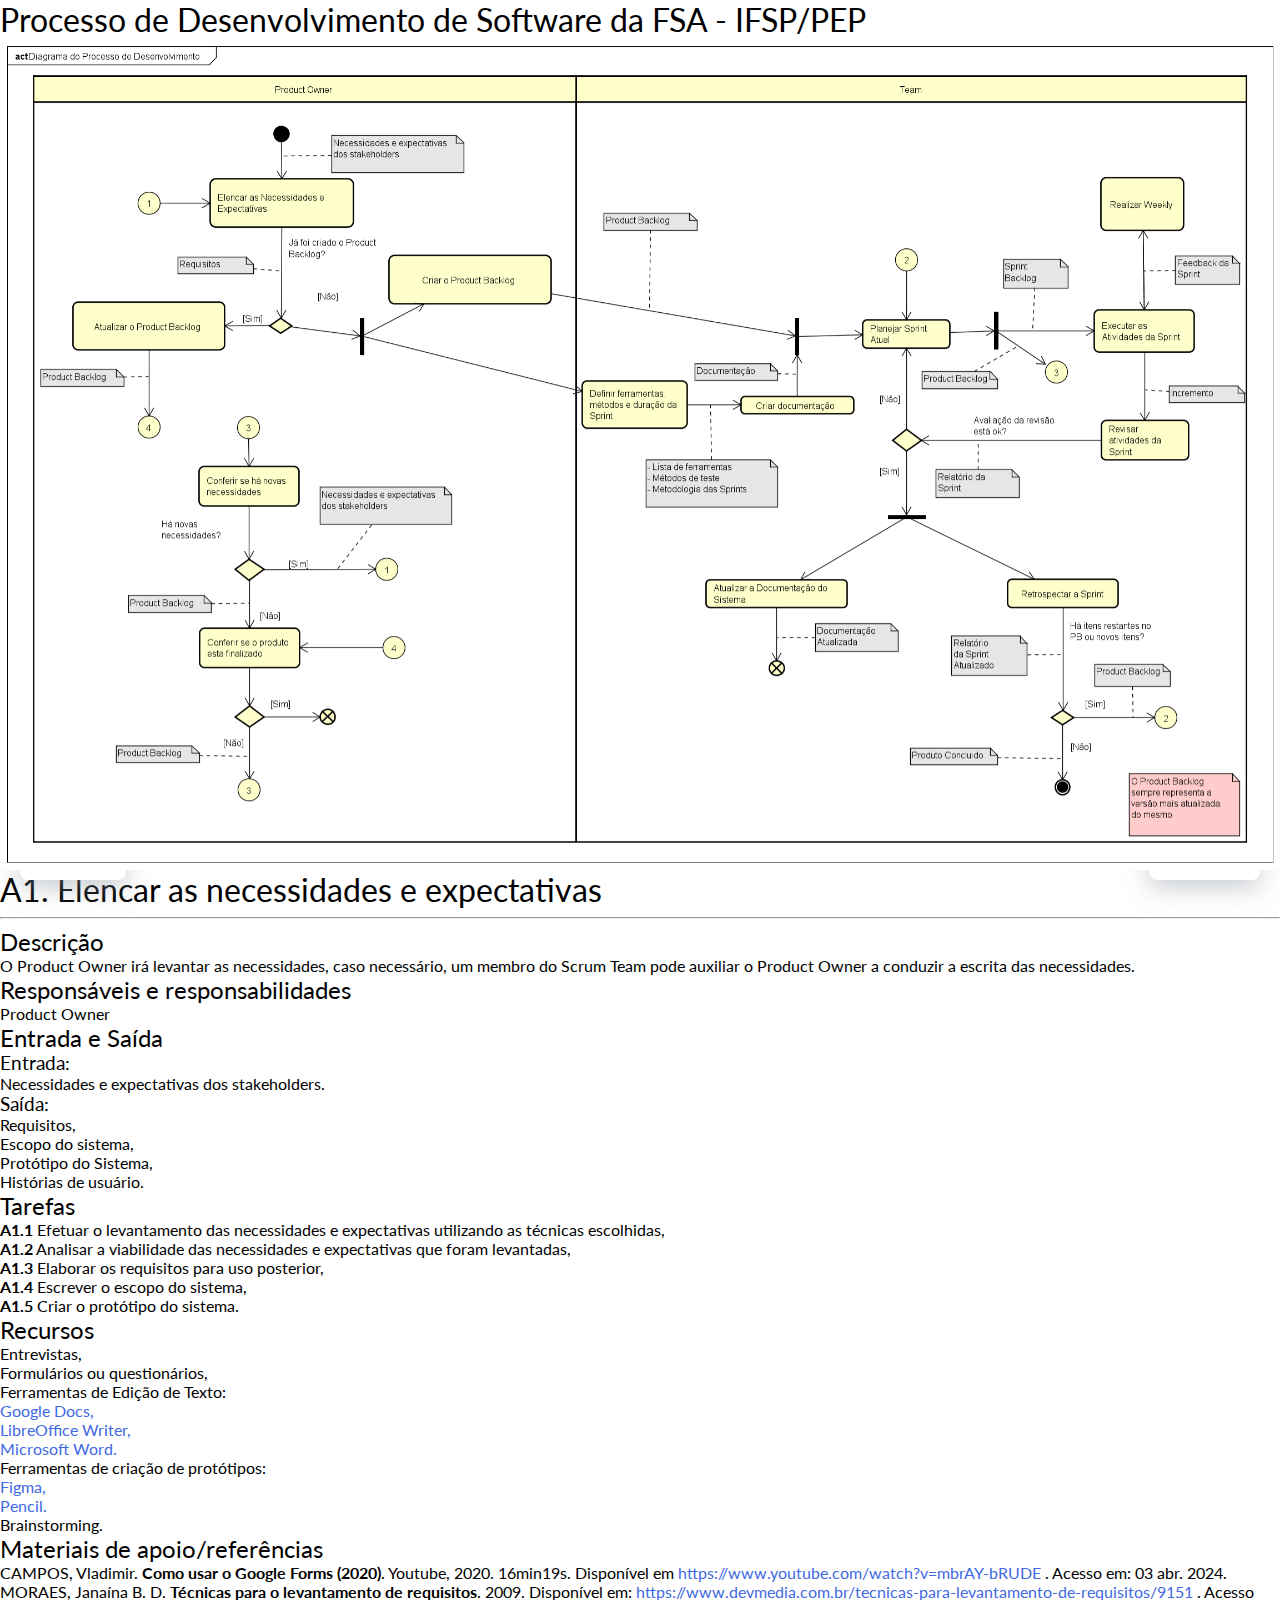
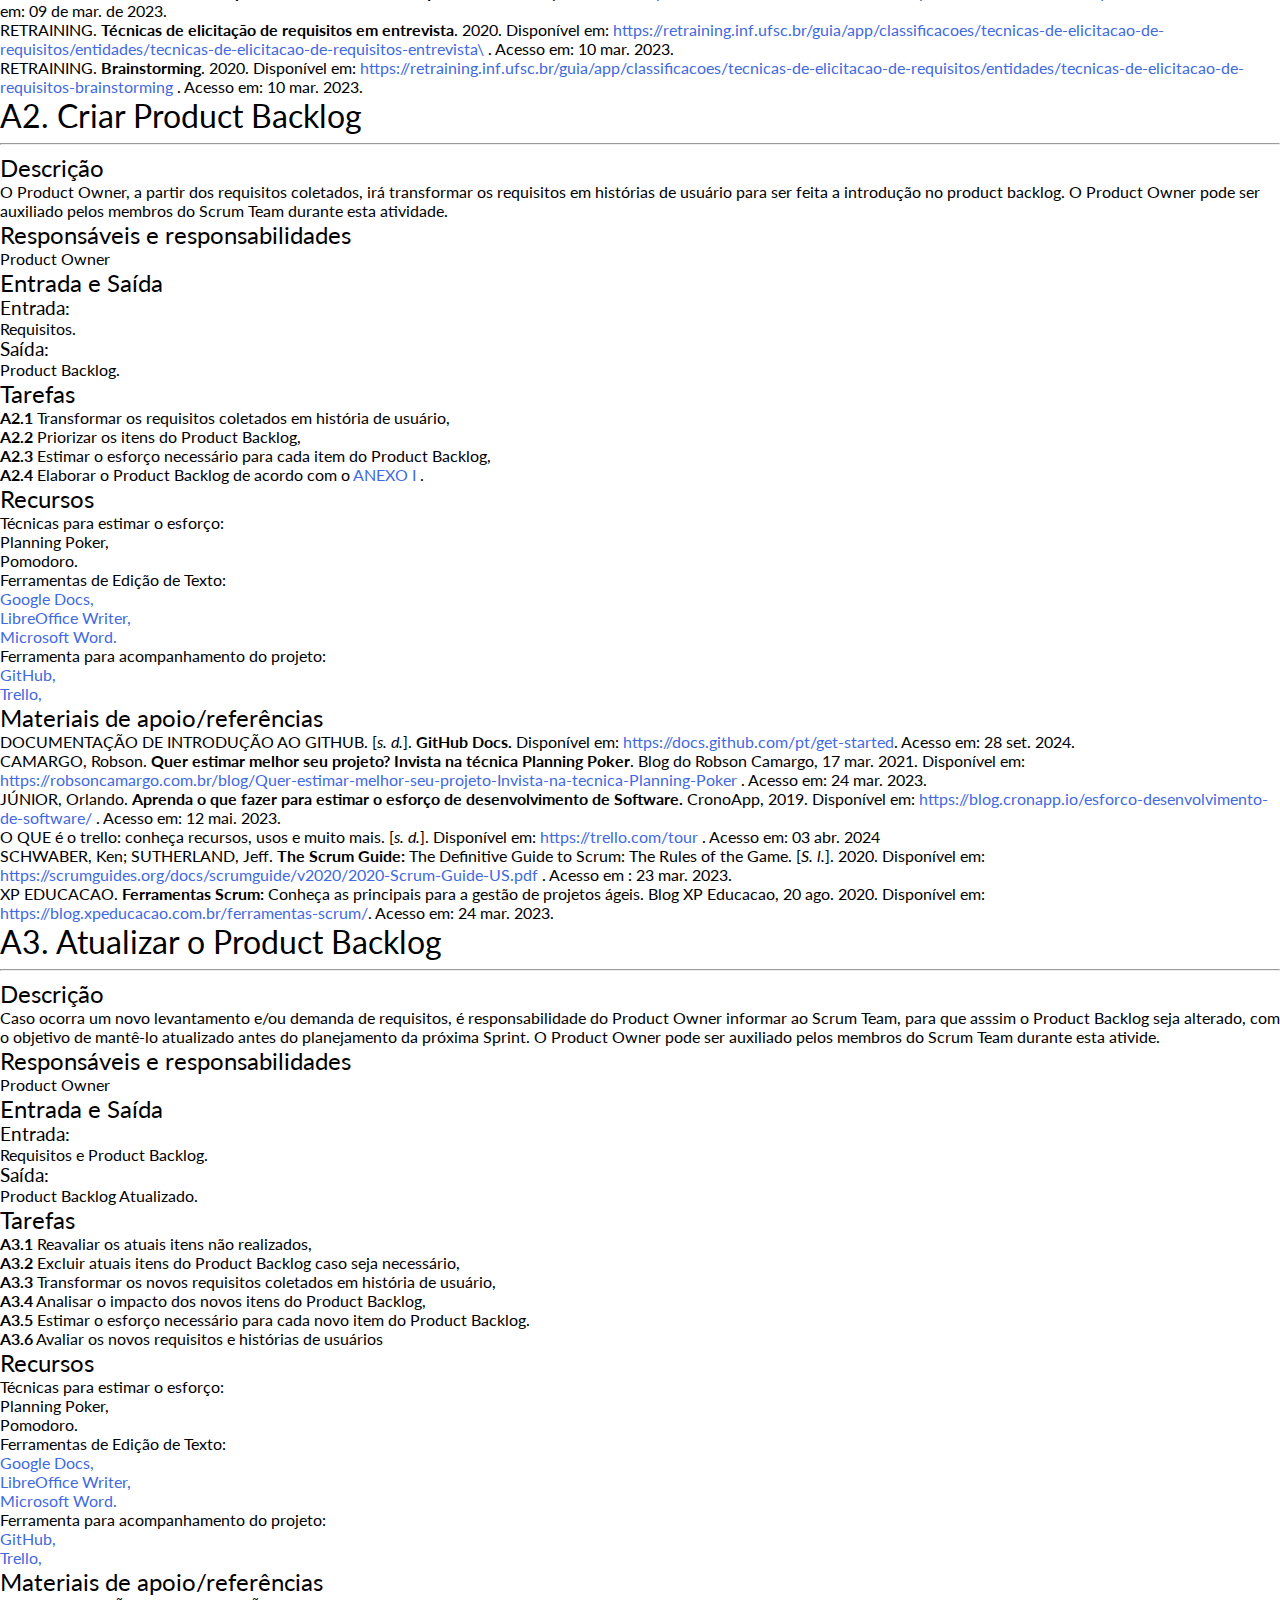
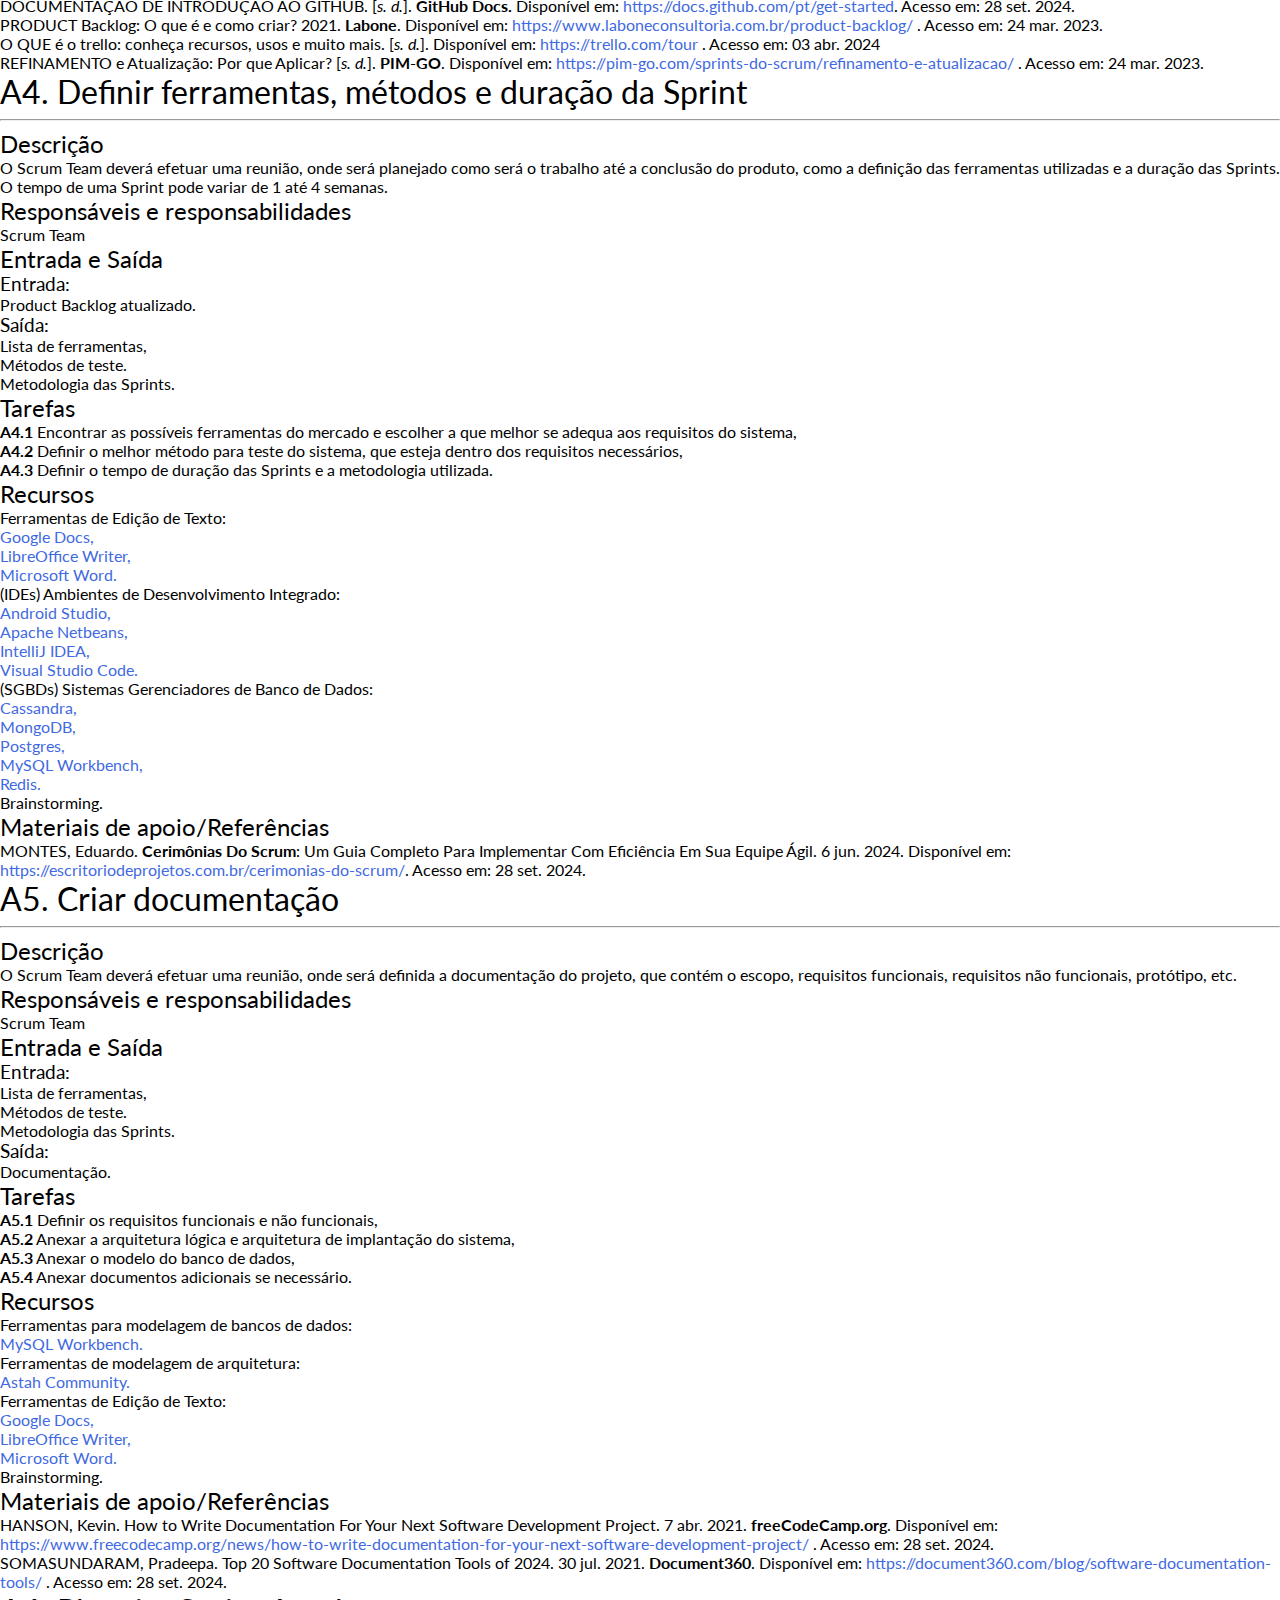
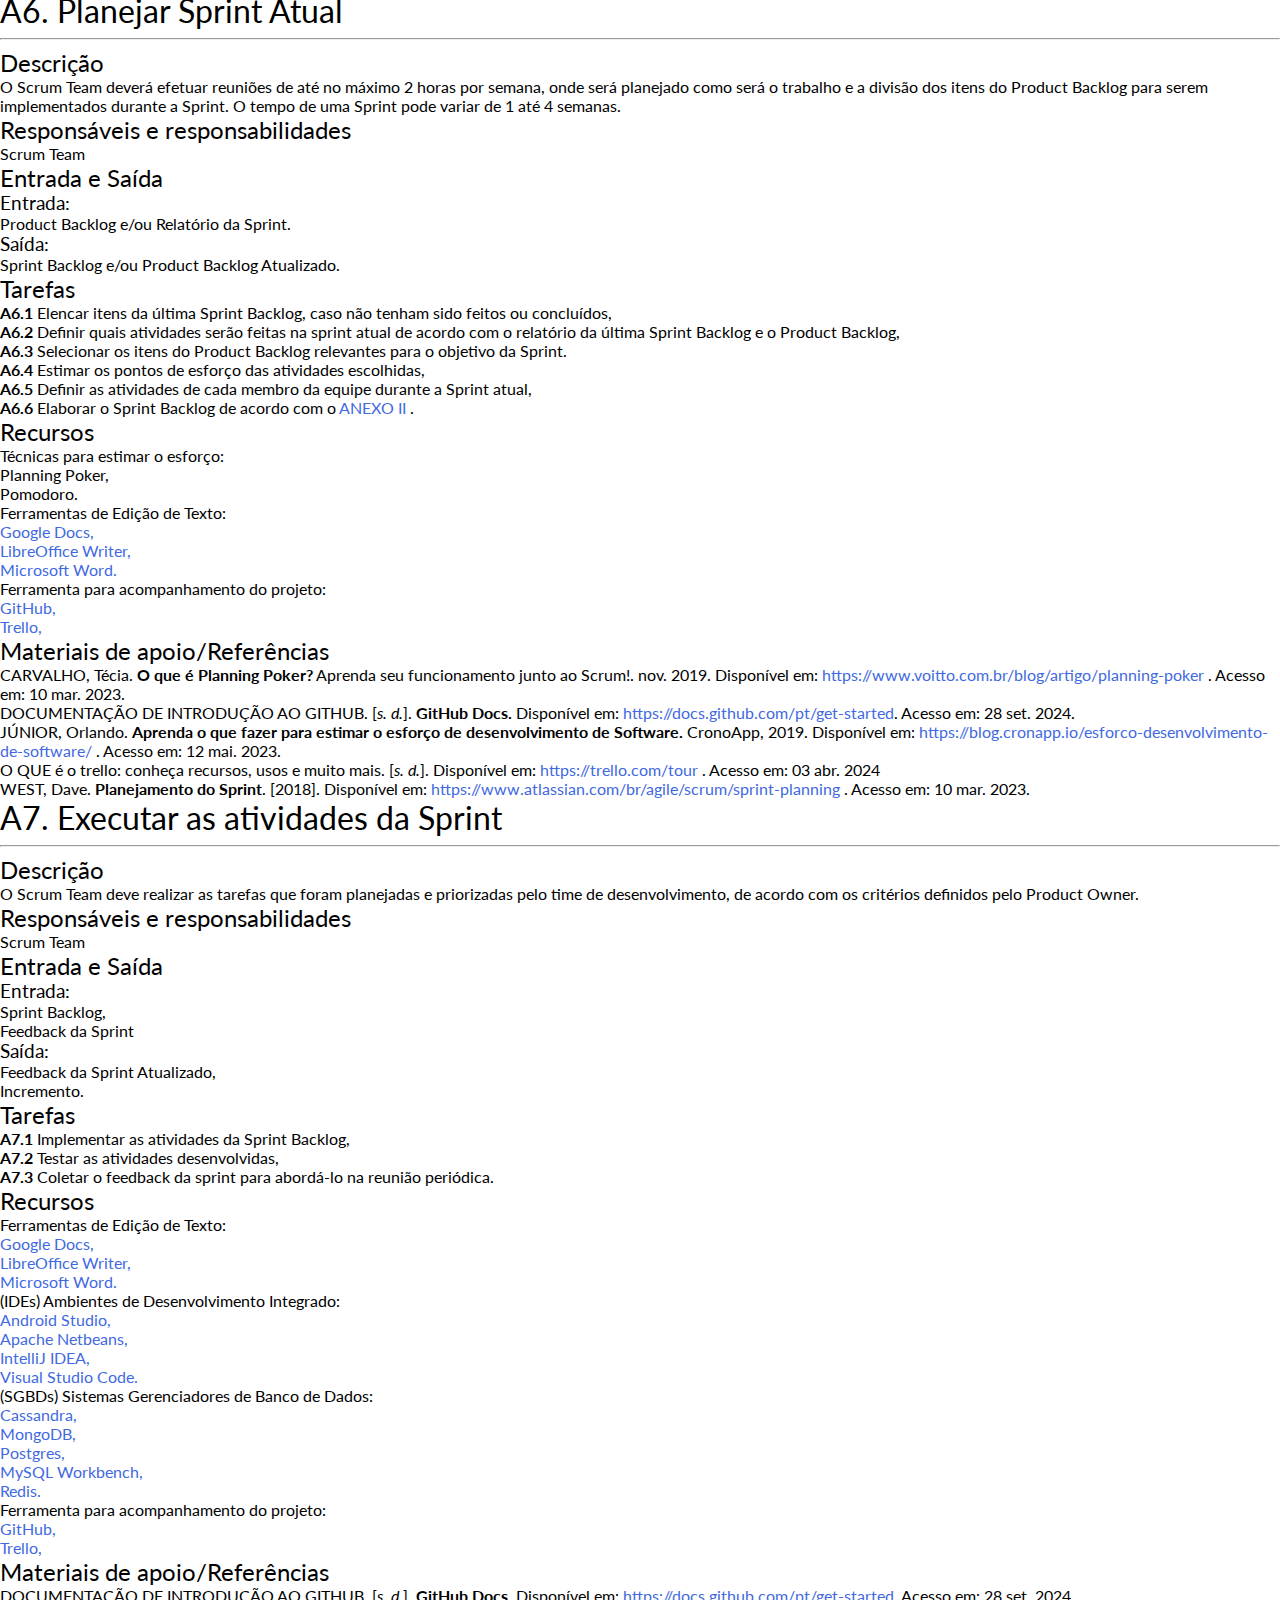
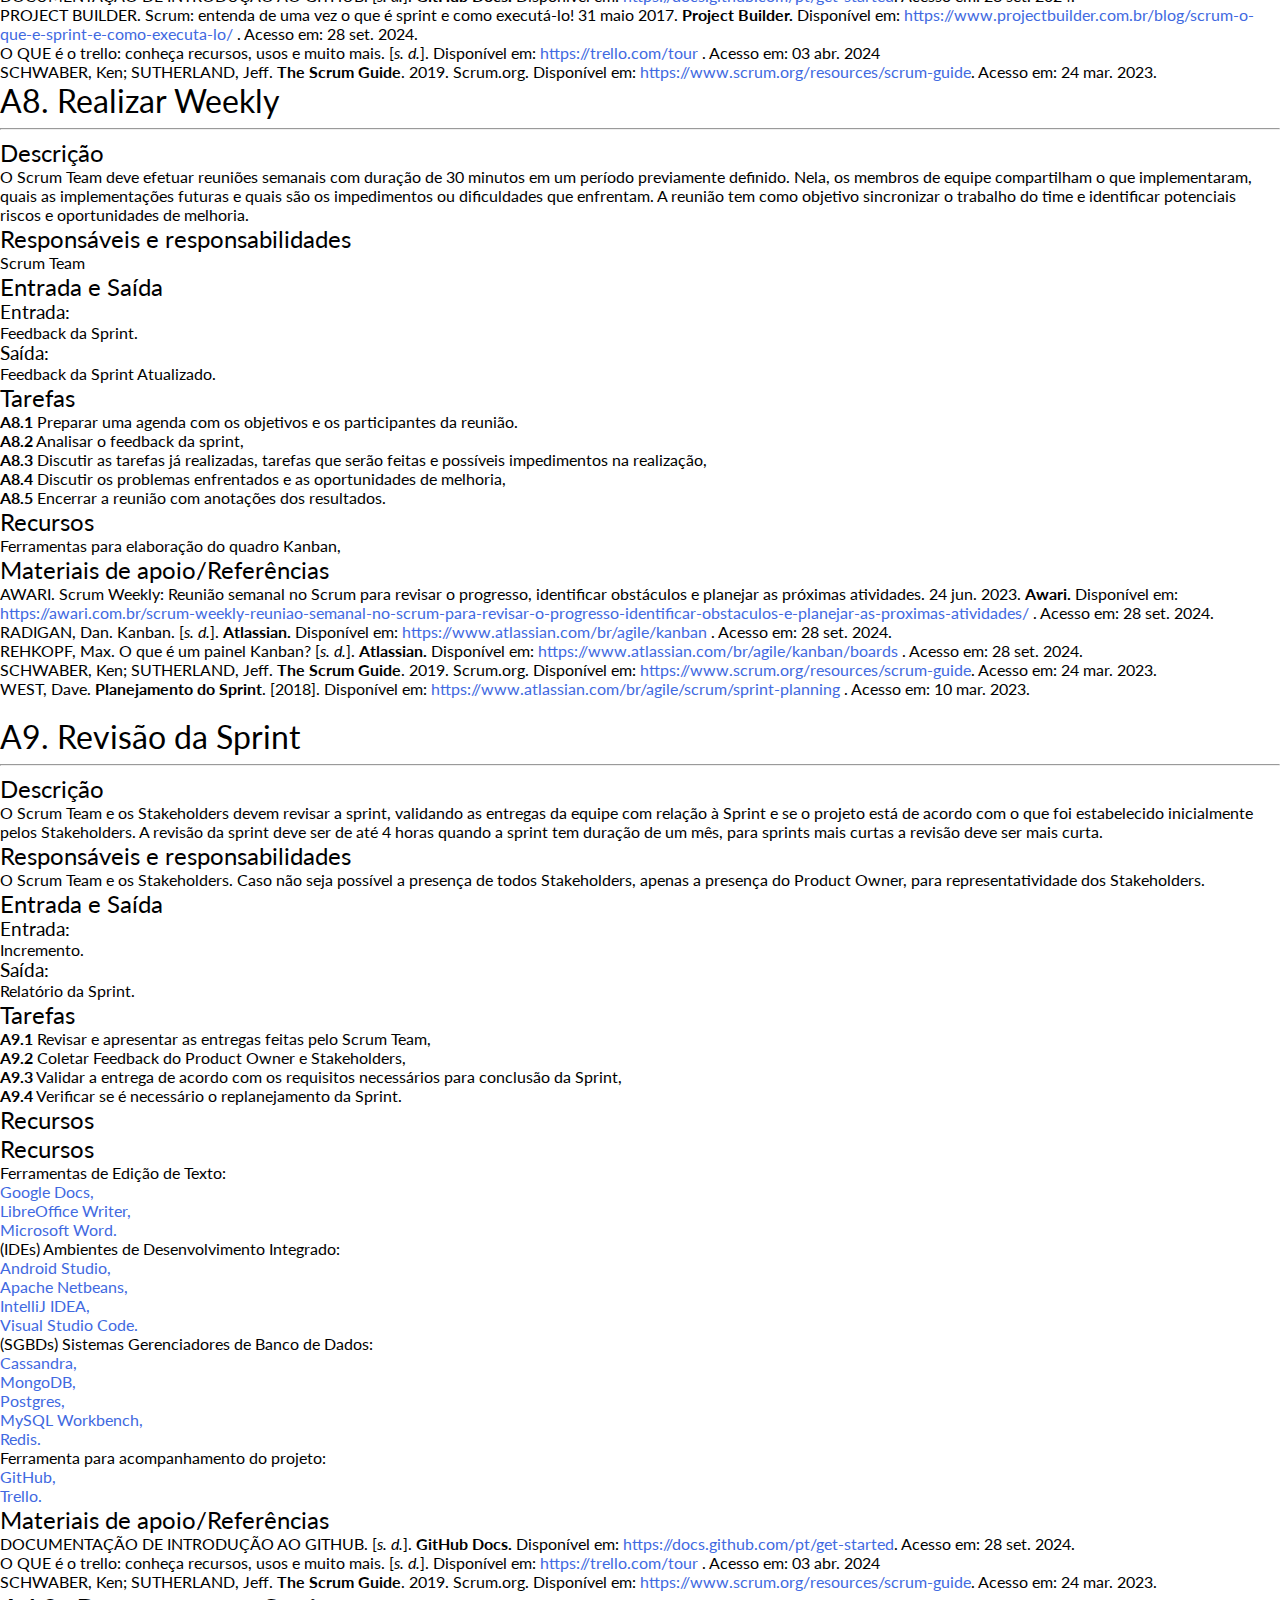
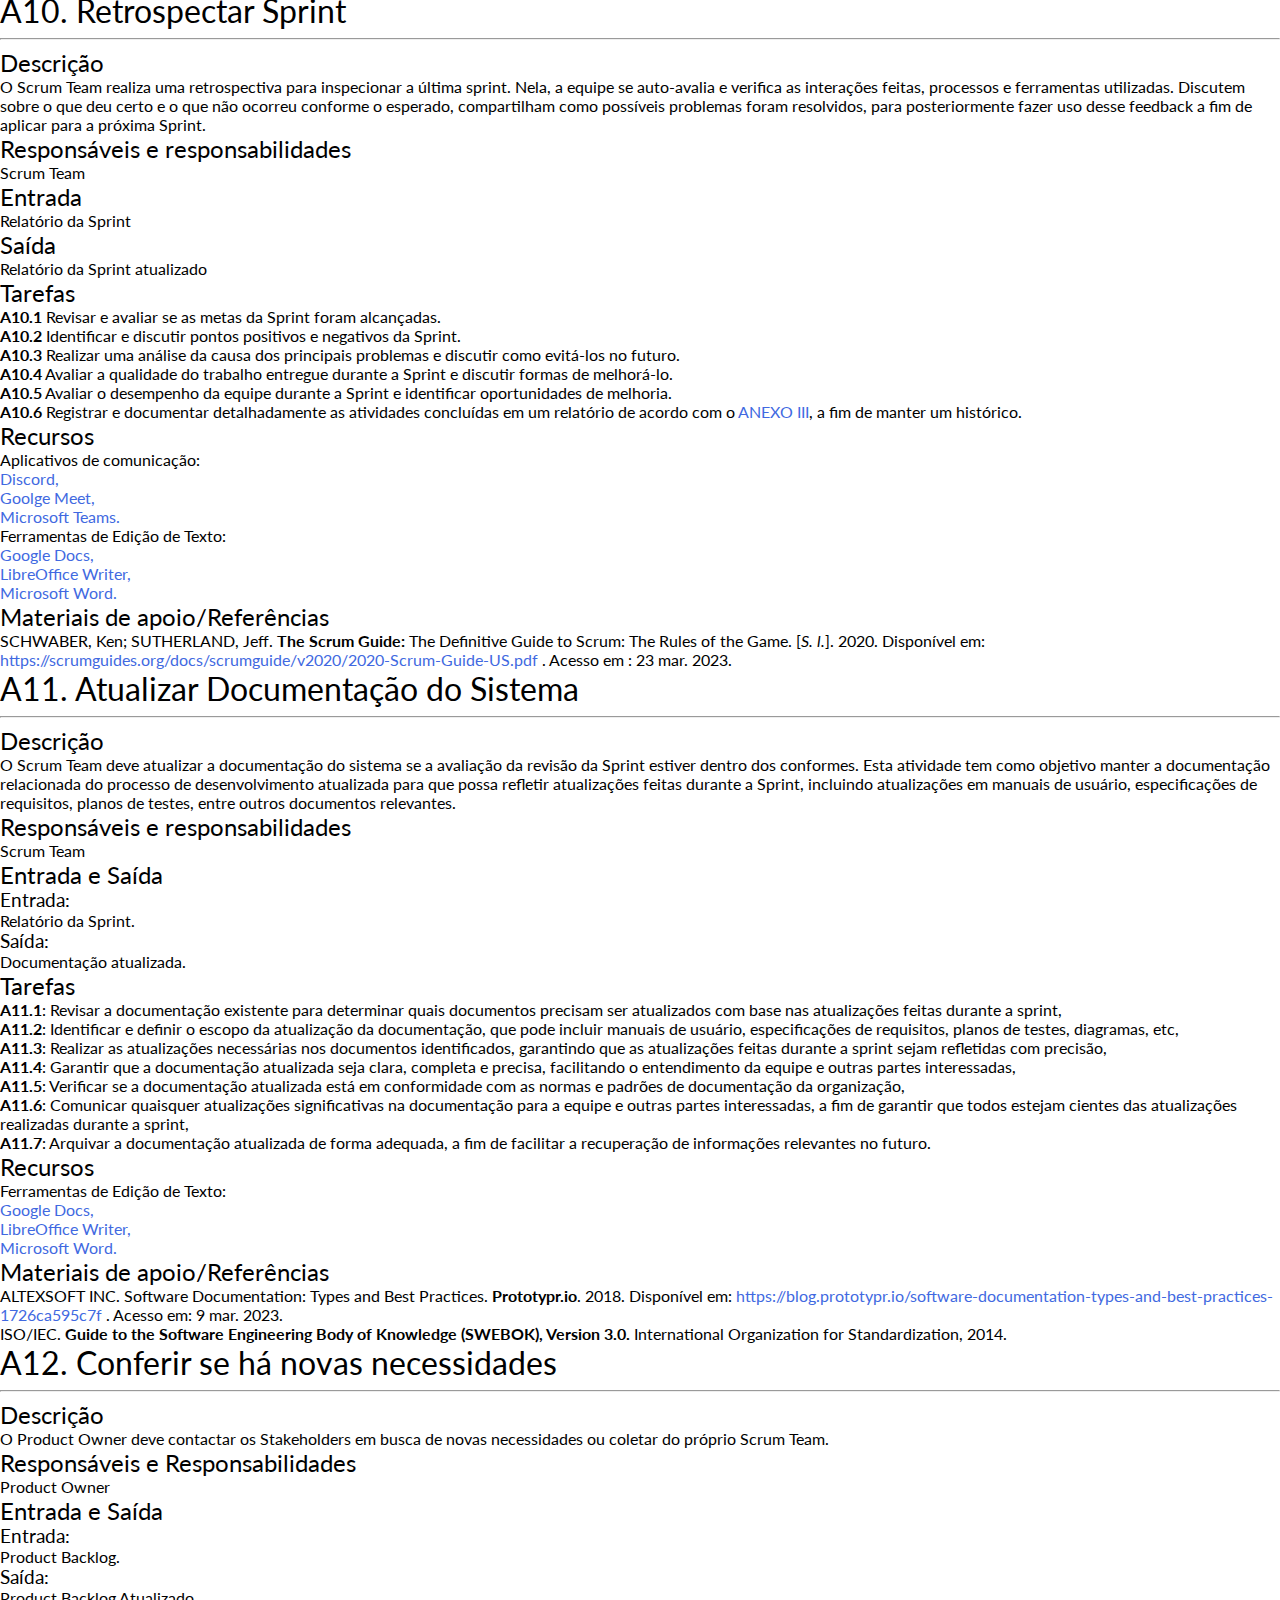
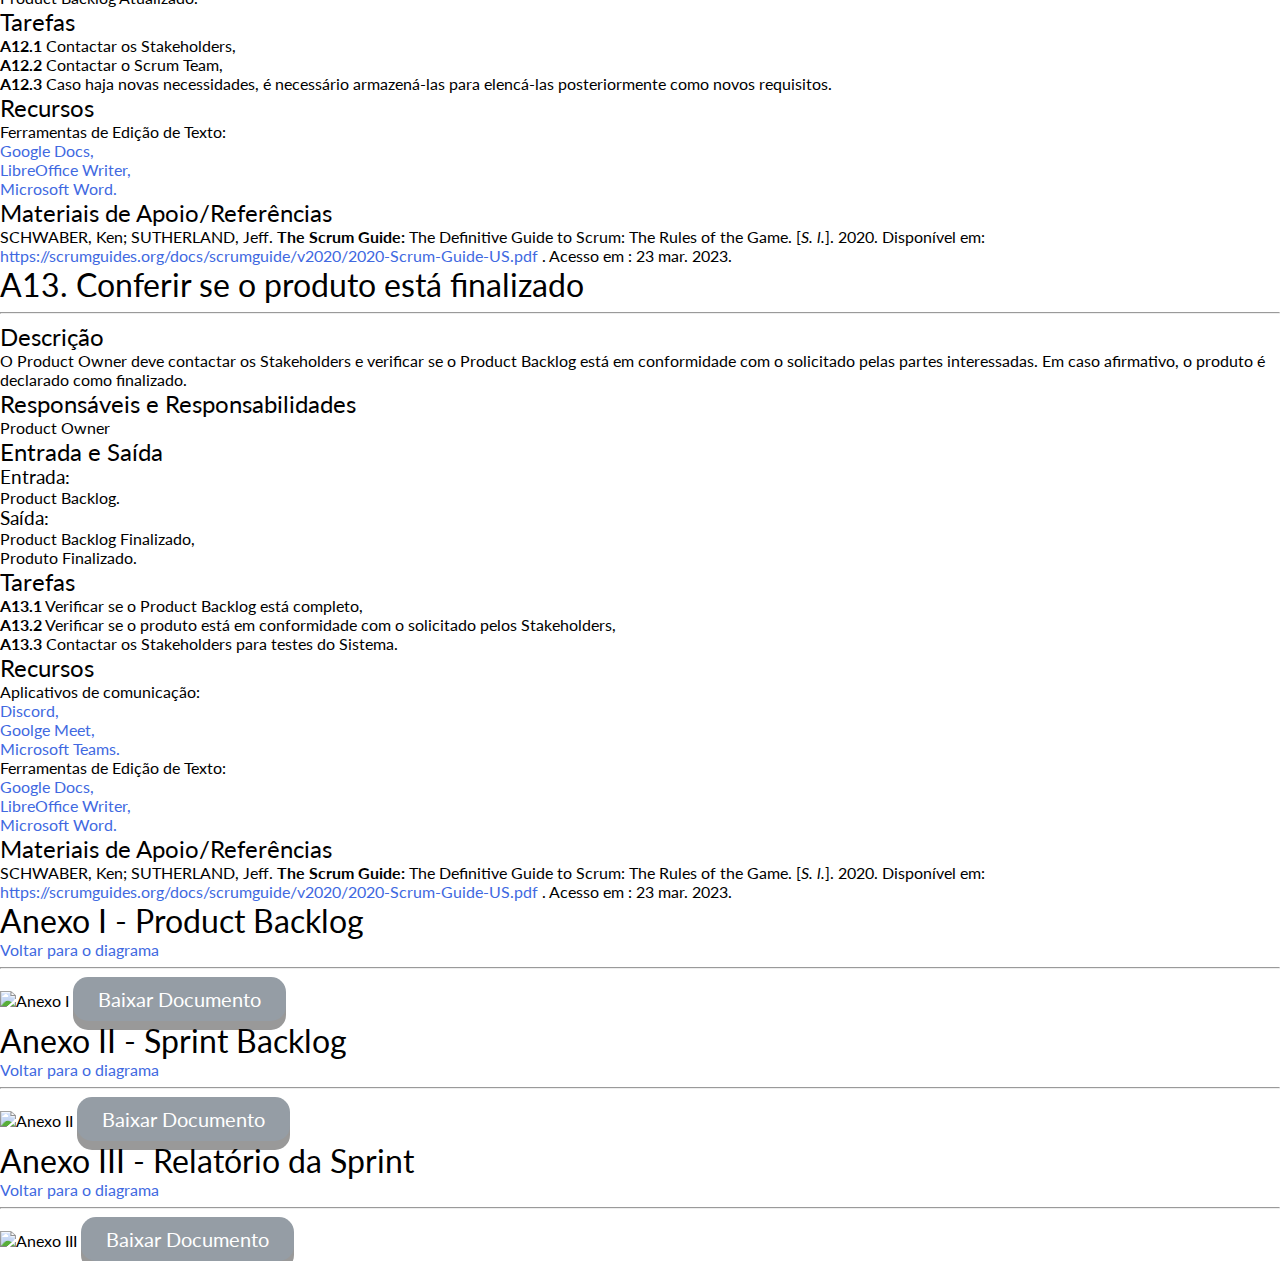
==== index.html @ 1e273e3b "Fix: A3.6" ====
<!DOCTYPE html>
<html lang="en">
  <head>
    <meta charset="UTF-8" />
    <meta http-equiv="X-UA-Compatible" content="IE=edge" />
    <meta name="viewport" content="width=device-width, initial-scale=1.0" />
    <link rel="stylesheet" href="./Desenvolvimento/styles/base-style.css" />
    <link rel="stylesheet" href="./Desenvolvimento/styles/clickable-boxes.css" />
    <link rel="stylesheet" href="./Desenvolvimento/styles/topics.css" />
    <link rel="preconnect" href="https://fonts.gstatic.com" />
    <link rel="stylesheet" href="https://cdnjs.cloudflare.com/ajax/libs/font-awesome/4.7.0/css/font-awesome.min.css" />
    <link
      href="https://fonts.googleapis.com/css2?family=Lato:ital,wght@0,400;0,700;1,400&display=swap"
      rel="stylesheet"
    />
    <script src="./Desenvolvimento/scripts/costumizar.js"></script>
    <script src="./Desenvolvimento/scripts/click_effect.js"></script>
    <link rel="shortcut icon" href="./Desenvolvimento/favicon.ico" type="image/x-icon" />
    <link rel="icon" href="./Desenvolvimento/favicon.ico" type="image/x-icon" />
    <title>Processo de Desenvolvimento FSA</title>
  </head>

  <body>
    <div class="escolhas col" id="escolher">
      Selecione
      <select style="margin-top: 10px" id="select_mao" class="select" aria-label="opções" onchange="mudou()">
        <option value="1">👆</option>
        <option value="2">👆🏿</option>
        <option value="3">👆🏾</option>
        <option value="4">👆🏽</option>
        <option value="5">👆🏼</option>
        <option value="6">👆🏻</option>
      </select>
      <hr class="style-six" />
      Atividade

      <br />
      <input id="input_mostrar" onclick="mostrar()" style="margin-top: 10px" type="checkbox" />
      Mostrar
    </div>
    <div onclick="costumizar()" class="costumizar" id="costumize">Personalizar</div>
    <div class="mostrar_atividade" id="mostrar_atividade">Atividade</div>

    <a href="#diagrama_scrum" class="subir bot_voltar" id="voltar">👆️ Diagrama</a>
    <h1>Processo de Desenvolvimento de Software da FSA - IFSP/PEP</h1>
    <div id="diagrama_scrum">
      <a href="#topico_elencar_necessidades" id="elencar_necessidades" class="clickable round green"></a>
      <a href="#topico_criar_product_backlog" id="criar_product_backlog" class="clickable round green"></a>
      <a href="#topico_atualizar_product_backlog" id="atualizar_product_backlog" class="clickable round green"></a>
      <a
        href="#topico_definir_ferramentas_metodos_sprint"
        id="definir_ferramentas_metodos_sprint"
        class="clickable round green"
      ></a>
      <a href="#topico_criar_documentacao" id="criar_documentacao" class="clickable round green"></a>
      <a href="#topico_planejar_sprint_atual" id="planejar_sprint" class="clickable round green"></a>
      <a href="#topico_executar_atividades_sprint" id="executar_atividades_sprint" class="clickable round green"></a>
      <a href="#topico_realizar_reuniao_periodica" id="realizar_reuniao_periodica" class="clickable round green"></a>
      <a href="#topico_revisao_sprint" id="revisao_sprint" class="clickable round green"></a>
      <a href="#topico_retrospectiva_sprint" id="retrospectiva_sprint" class="clickable round green"></a>
      <a href="#topico_atualizar_documentacao" id="atualizar_documentacao" class="clickable round green"></a>
      <a href="#topico_conferir_novas_necessidades" id="conferir_novas_necessidades" class="clickable round green"></a>
      <a href="#topico_conferir_produto_finalizado" id="conferir_produto_finalizado" class="clickable round green"></a>
      <a href="#topico_anexo1" id="product_backlog1" class="clickable round green"></a>
      <a href="#topico_anexo1" id="product_backlog2" class="clickable round green"></a>
      <a href="#topico_anexo1" id="product_backlog3" class="clickable round green"></a>
      <a href="#topico_anexo1" id="product_backlog4" class="clickable round green"></a>
      <a href="#topico_anexo1" id="product_backlog5" class="clickable round green"></a>
      <a href="#topico_anexo1" id="product_backlog6" class="clickable round green"></a>
      <a href="#topico_anexo2" id="sprint_backlog" class="clickable round green"></a>
      <a href="#topico_anexo3" id="relatorio_sprint" class="clickable round green"></a>
      <a href="#topico_anexo3" id="relatorio_sprint2" class="clickable round green"></a>
      <img src="./Desenvolvimento/images/DiagramaDoProcessoDeDesenvolvimento.png" alt="Diagrama do SCRUM" />
    </div>
    <div class="topics">
      <section class="topic" id="topico_elencar_necessidades">
        <h1>A1. Elencar as necessidades e expectativas</h1>
        <hr />

        <h2>Descrição</h2>
        <p>
          O Product Owner irá levantar as necessidades, caso necessário, um membro do Scrum Team pode auxiliar o Product
          Owner a conduzir a escrita das necessidades.
        </p>

        <h2>Responsáveis e responsabilidades</h2>
        <p>Product Owner</p>

        <h2>Entrada e Saída</h2>
        <h3>Entrada:</h3>

        <ul>
          <li>Necessidades e expectativas dos stakeholders.</li>
        </ul>
        <h3>Saída:</h3>

        <ul>
          <li>Requisitos,</li>
          <li>Escopo do sistema,</li>
          <li>Protótipo do Sistema,</li>
          <li>Histórias de usuário.</li>
        </ul>

        <h2>Tarefas</h2>

        <ul>
          <li>
            <strong>A1.1</strong>
            Efetuar o levantamento das necessidades e expectativas utilizando as técnicas escolhidas,
          </li>
          <li>
            <strong>A1.2</strong>
            Analisar a viabilidade das necessidades e expectativas que foram levantadas,
          </li>
          <li>
            <strong>A1.3</strong>
            Elaborar os requisitos para uso posterior,
          </li>
          <li>
            <strong>A1.4</strong>
            Escrever o escopo do sistema,
          </li>
          <li>
            <strong>A1.5</strong>
            Criar o protótipo do sistema.
          </li>
        </ul>

        <h2>Recursos</h2>
        <ul>
          <li>Entrevistas,</li>
          <li>Formulários ou questionários,</li>
          <li>Ferramentas de Edição de Texto:</li>
          <ul>
            <li>
              <a href="https://workspace.google.com/products/docs/">Google Docs,</a>
            </li>
            <li>
              <a href="https://pt-br.libreoffice.org/">LibreOffice Writer,</a>
            </li>
            <li>
              <a href="https://www.microsoft.com/pt-br/microsoft-365/word?">Microsoft Word.</a>
            </li>
          </ul>
          <li>Ferramentas de criação de protótipos:</li>
          <ul>
            <li><a href="https://www.figma.com/"> Figma, </a></li>
            <li><a href="https://pencil.evolus.vn/"> Pencil.</a></li>
          </ul>
          <li>Brainstorming.</li>
        </ul>

        <h2>Materiais de apoio/referências</h2>
        <p>
          CAMPOS, Vladimir. <strong>Como usar o Google Forms (2020)</strong>. Youtube, 2020. 16min19s. Disponível em
          <a href="https://www.youtube.com/watch?v=mbrAY-bRUDE"> https://www.youtube.com/watch?v=mbrAY-bRUDE </a>.
          Acesso em: 03 abr. 2024.
        </p>

        <p>
          MORAES, Janaína B. D.<strong> Técnicas para o levantamento de requisitos</strong>. 2009. Disponível em:
          <a href="https://www.devmedia.com.br/tecnicas-para-levantamento-de-requisitos/9151">
            https://www.devmedia.com.br/tecnicas-para-levantamento-de-requisitos/9151 </a
          >. Acesso em: 09 de mar. de 2023.
        </p>

        <p>
          RETRAINING.
          <strong>Técnicas de elicitação de requisitos em entrevista</strong>. 2020. Disponível em:
          <a
            href="https://retraining.inf.ufsc.br/guia/app/classificacoes/tecnicas-de-elicitacao-de-requisitos/entidades/tecnicas-de-elicitacao-de-requisitos-entrevista"
          >
            https://retraining.inf.ufsc.br/guia/app/classificacoes/tecnicas-de-elicitacao-de-requisitos/entidades/tecnicas-de-elicitacao-de-requisitos-entrevista\ </a
          >. Acesso em: 10 mar. 2023.
        </p>

        <p>
          RETRAINING. <strong>Brainstorming</strong>. 2020. Disponível em:
          <a
            href="https://retraining.inf.ufsc.br/guia/app/classificacoes/tecnicas-de-elicitacao-de-requisitos/entidades/tecnicas-de-elicitacao-de-requisitos-brainstorming"
          >
            https://retraining.inf.ufsc.br/guia/app/classificacoes/tecnicas-de-elicitacao-de-requisitos/entidades/tecnicas-de-elicitacao-de-requisitos-brainstorming </a
          >. Acesso em: 10 mar. 2023.
        </p>
      </section>

      <section class="topic" id="topico_criar_product_backlog">
        <h1>A2. Criar Product Backlog</h1>
        <hr />

        <h2>Descrição</h2>
        <p>
          O Product Owner, a partir dos requisitos coletados, irá transformar os requisitos em histórias de usuário para
          ser feita a introdução no product backlog. O Product Owner pode ser auxiliado pelos membros do Scrum Team
          durante esta atividade.
        </p>

        <h2>Responsáveis e responsabilidades</h2>
        <p>Product Owner</p>

        <h2>Entrada e Saída</h2>
        <h3>Entrada:</h3>

        <ul>
          <li>Requisitos.</li>
        </ul>

        <h3>Saída:</h3>

        <ul>
          <li>Product Backlog.</li>
        </ul>

        <h2>Tarefas</h2>
        <ul>
          <li>
            <strong>A2.1</strong>
            Transformar os requisitos coletados em história de usuário,
          </li>
          <li>
            <strong>A2.2</strong>
            Priorizar os itens do Product Backlog,
          </li>
          <li>
            <strong>A2.3</strong>
            Estimar o esforço necessário para cada item do Product Backlog,
          </li>
          <li>
            <strong>A2.4</strong>
            Elaborar o Product Backlog de acordo com o
            <a href="#topico_anexo1"> ANEXO I </a>.
          </li>
        </ul>

        <h2>Recursos</h2>
        <ul>
          <li>Técnicas para estimar o esforço:</li>
          <ul>
            <li>Planning Poker,</li>
            <li>Pomodoro.</li>
          </ul>
          <li>Ferramentas de Edição de Texto:</li>
          <ul>
            <li>
              <a href="https://workspace.google.com/products/docs/">Google Docs,</a>
            </li>
            <li>
              <a href="https://pt-br.libreoffice.org/">LibreOffice Writer,</a>
            </li>
            <li>
              <a href="https://www.microsoft.com/pt-br/microsoft-365/word?">Microsoft Word.</a>
            </li>
          </ul>

          <li>Ferramenta para acompanhamento do projeto:</li>
          <ul>
            <li><a href="https://github.com/">GitHub,</a></li>
            <li><a href="https://trello.com/pt-BR">Trello,</a></li>
          </ul>
        </ul>

        <h2>Materiais de apoio/referências</h2>
        <p>
          DOCUMENTAÇÃO DE INTRODUÇÃO AO GITHUB. [<em>s. d.</em>].
          <strong>GitHub Docs.</strong>
          Disponível em:
          <a href="https://docs.github.com/pt/get-started"> https://docs.github.com/pt/get-started</a>. Acesso em: 28
          set. 2024.
        </p>

        <p>
          CAMARGO, Robson.
          <strong>Quer estimar melhor seu projeto? Invista na técnica Planning Poker</strong>. Blog do Robson Camargo,
          17 mar. 2021. Disponível em:
          <a href="https://robsoncamargo.com.br/blog/Quer-estimar-melhor-seu-projeto-Invista-na-tecnica-Planning-Poker">
            https://robsoncamargo.com.br/blog/Quer-estimar-melhor-seu-projeto-Invista-na-tecnica-Planning-Poker </a
          >. Acesso em: 24 mar. 2023.
        </p>

        <p>
          JÚNIOR, Orlando.
          <strong>Aprenda o que fazer para estimar o esforço de desenvolvimento de Software.</strong>
          CronoApp, 2019. Disponível em:
          <a href="https://blog.cronapp.io/esforco-desenvolvimento-de-software/"
            >https://blog.cronapp.io/esforco-desenvolvimento-de-software/ </a
          >. Acesso em: 12 mai. 2023.
        </p>

        <p>
          O QUE é o trello: conheça recursos, usos e muito mais. [<em>s. d.</em>]. Disponível em:
          <a href="https://trello.com/tour">https://trello.com/tour </a>. Acesso em: 03 abr. 2024
        </p>

        <p>
          SCHWABER, Ken; SUTHERLAND, Jeff. <strong>The Scrum Guide:</strong> The Definitive Guide to Scrum: The Rules of
          the Game. [<em>S. l.</em>]. 2020. Disponível em:
          <a href="https://scrumguides.org/docs/scrumguide/v2020/2020-Scrum-Guide-US.pdf"
            >https://scrumguides.org/docs/scrumguide/v2020/2020-Scrum-Guide-US.pdf </a
          >. Acesso em : 23 mar. 2023.
        </p>

        <p>
          XP EDUCACAO. <strong>Ferramentas Scrum:</strong> Conheça as principais para a gestão de projetos ágeis. Blog
          XP Educacao, 20 ago. 2020. Disponível em:
          <a href="https://blog.xpeducacao.com.br/ferramentas-scrum/"
            >https://blog.xpeducacao.com.br/ferramentas-scrum/</a
          >. Acesso em: 24 mar. 2023.
        </p>
      </section>

      <section class="topic" id="topico_atualizar_product_backlog">
        <h1>A3. Atualizar o Product Backlog</h1>
        <hr />

        <h2>Descrição</h2>
        <p>
          Caso ocorra um novo levantamento e/ou demanda de requisitos, é responsabilidade do Product Owner informar ao Scrum Team, para que asssim o Product Backlog seja alterado, com o objetivo de mantê-lo atualizado antes do planejamento da próxima Sprint. O Product Owner pode ser auxiliado pelos membros do Scrum Team durante esta ativide.
        </p>

        <h2>Responsáveis e responsabilidades</h2>
        <p>Product Owner</p>

        <h2>Entrada e Saída</h2>
        <h3>Entrada:</h3>
        <ul>
          <li>Requisitos e Product Backlog.</li>
        </ul>

        <h3>Saída:</h3>
        <ul>
          <li>Product Backlog Atualizado.</li>
        </ul>

        <h2>Tarefas</h2>
        <ul>
          <li>
            <strong>A3.1</strong>
            Reavaliar os atuais itens não realizados,
          </li>
          <li>
            <strong>A3.2</strong>
            Excluir atuais itens do Product Backlog caso seja necessário,
          </li>
          <li>
            <strong>A3.3</strong>
            Transformar os novos requisitos coletados em história de usuário,
          </li>
          <li>
            <strong>A3.4</strong>
            Analisar o impacto dos novos itens do Product Backlog,
          </li>
          <li>
            <strong>A3.5</strong>
            Estimar o esforço necessário para cada novo item do Product Backlog.
          </li>
          <li>
            <strong>A3.6</strong>
            Avaliar os novos requisitos e histórias de usuários
          </li>

        </ul>

        <h2>Recursos</h2>
        <ul>
          <li>Técnicas para estimar o esforço:</li>
          <ul>
            <li>Planning Poker,</li>
            <li>Pomodoro.</li>
          </ul>

          <li>Ferramentas de Edição de Texto:</li>
          <ul>
            <li>
              <a href="https://workspace.google.com/products/docs/">Google Docs,</a>
            </li>
            <li>
              <a href="https://pt-br.libreoffice.org/">LibreOffice Writer,</a>
            </li>
            <li>
              <a href="https://www.microsoft.com/pt-br/microsoft-365/word?">Microsoft Word.</a>
            </li>
          </ul>

          <li>Ferramenta para acompanhamento do projeto:</li>
          <ul>
            <li><a href="https://github.com/">GitHub,</a></li>
            <li><a href="https://trello.com/pt-BR">Trello,</a></li>
          </ul>
        </ul>

        <h2>Materiais de apoio/referências</h2>
        <p>
          DOCUMENTAÇÃO DE INTRODUÇÃO AO GITHUB. [<em>s. d.</em>].
          <strong>GitHub Docs.</strong>
          Disponível em:
          <a href="https://docs.github.com/pt/get-started"> https://docs.github.com/pt/get-started</a>. Acesso em: 28
          set. 2024.
        </p>

        <p>
          PRODUCT Backlog: O que é e como criar? 2021. <strong>Labone</strong>. Disponível em:
          <a href="https://www.laboneconsultoria.com.br/product-backlog/">
            https://www.laboneconsultoria.com.br/product-backlog/ </a
          >. Acesso em: 24 mar. 2023.
        </p>

        <p>
          O QUE é o trello: conheça recursos, usos e muito mais. [<em>s. d.</em>]. Disponível em:
          <a href="https://trello.com/tour"> https://trello.com/tour </a>. Acesso em: 03 abr. 2024
        </p>

        <p>
          REFINAMENTO e Atualização: Por que Aplicar? [<em>s. d.</em>]. <strong>PIM-GO</strong>. Disponível em:
          <a href="https://pim-go.com/sprints-do-scrum/refinamento-e-atualizacao/">
            https://pim-go.com/sprints-do-scrum/refinamento-e-atualizacao/ </a
          >. Acesso em: 24 mar. 2023.
        </p>
      </section>

      <section class="topic" id="topico_definir_ferramentas_metodos_sprint">
        <h1>A4. Definir ferramentas, métodos e duração da Sprint</h1>
        <hr />

        <h2>Descrição</h2>
        <p>
          O Scrum Team deverá efetuar uma reunião, onde será planejado como será o trabalho até a conclusão do produto,
          como a definição das ferramentas utilizadas e a duração das Sprints. O tempo de uma Sprint pode variar de 1
          até 4 semanas.
        </p>

        <h2>Responsáveis e responsabilidades</h2>
        <p>Scrum Team</p>

        <h2>Entrada e Saída</h2>
        <h3>Entrada:</h3>
        <ul>
          <li>Product Backlog atualizado.</li>
        </ul>

        <h3>Saída:</h3>
        <ul>
          <li>Lista de ferramentas,</li>
          <li>Métodos de teste.</li>
          <li>Metodologia das Sprints.</li>
        </ul>

        <h2>Tarefas</h2>
        <ul>
          <li>
            <strong>A4.1</strong>
            Encontrar as possíveis ferramentas do mercado e escolher a que melhor se adequa aos requisitos do sistema,
          </li>
          <li>
            <strong>A4.2</strong>
            Definir o melhor método para teste do sistema, que esteja dentro dos requisitos necessários,
          </li>
          <li>
            <strong>A4.3</strong>
            Definir o tempo de duração das Sprints e a metodologia utilizada.
          </li>
        </ul>

        <h2>Recursos</h2>
        <ul>
          <li>Ferramentas de Edição de Texto:</li>
          <ul>
            <li>
              <a href="https://workspace.google.com/products/docs/">Google Docs,</a>
            </li>
            <li>
              <a href="https://pt-br.libreoffice.org/">LibreOffice Writer,</a>
            </li>
            <li>
              <a href="https://www.microsoft.com/pt-br/microsoft-365/word?">Microsoft Word.</a>
            </li>
          </ul>

          <li>(IDEs) Ambientes de Desenvolvimento Integrado:</li>
          <ul>
            <li>
              <a href="https://developer.android.com/studio?hl=pt-br">Android Studio,</a>
            </li>
            <li><a href="https://netbeans.apache.org/">Apache Netbeans,</a></li>
            <li>
              <a href="https://www.jetbrains.com/pt-br/idea/">IntelliJ IDEA,</a>
            </li>
            <li>
              <a href="https://code.visualstudio.com/">Visual Studio Code.</a>
            </li>
          </ul>

          <li>(SGBDs) Sistemas Gerenciadores de Banco de Dados:</li>
          <ul>
            <li><a href="http://cassandra.apache.org/">Cassandra,</a></li>
            <li><a href="https://www.mongodb.com/pt-br">MongoDB,</a></li>
            <li><a href="https://www.postgresql.org/">Postgres,</a></li>
            <li>
              <a href="https://www.mysql.com/products/workbench/">MySQL Workbench,</a>
            </li>
            <li><a href="https://redis.io/">Redis.</a></li>
          </ul>

          <li>Brainstorming.</li>
        </ul>

        <h2>Materiais de apoio/Referências</h2>
        <p>
          MONTES, Eduardo. <strong>Cerimônias Do Scrum</strong>: Um Guia Completo Para Implementar Com Eficiência Em Sua
          Equipe Ágil. 6 jun. 2024. Disponível em:
          <a href="https://escritoriodeprojetos.com.br/cerimonias-do-scrum/"
            >https://escritoriodeprojetos.com.br/cerimonias-do-scrum/</a
          >. Acesso em: 28 set. 2024.
        </p>
      </section>

      <section class="topic" id="topico_criar_documentacao">
        <h1>A5. Criar documentação</h1>
        <hr />

        <h2>Descrição</h2>
        <p>
          O Scrum Team deverá efetuar uma reunião, onde será definida a documentação do projeto, que contém o escopo,
          requisitos funcionais, requisitos não funcionais, protótipo, etc.
        </p>

        <h2>Responsáveis e responsabilidades</h2>
        <p>Scrum Team</p>

        <h2>Entrada e Saída</h2>
        <h3>Entrada:</h3>
        <ul>
          <li>Lista de ferramentas,</li>
          <li>Métodos de teste.</li>
          <li>Metodologia das Sprints.</li>
        </ul>

        <h3>Saída:</h3>
        <ul>
          <li>Documentação.</li>
        </ul>

        <h2>Tarefas</h2>
        <ul>
          <li>
            <strong>A5.1</strong>
            Definir os requisitos funcionais e não funcionais,
          </li>
          <li>
            <strong>A5.2</strong>
            Anexar a arquitetura lógica e arquitetura de implantação do sistema,
          </li>
          <li>
            <strong>A5.3</strong>
            Anexar o modelo do banco de dados,
          </li>
          <li>
            <strong>A5.4</strong>
            Anexar documentos adicionais se necessário.
          </li>
        </ul>

        <h2>Recursos</h2>
        <ul>
          <li>Ferramentas para modelagem de bancos de dados:</li>
          <ul>
            <li>
              <a href="https://www.mysql.com/products/workbench/"> MySQL Workbench. </a>
            </li>
          </ul>

          <li>Ferramentas de modelagem de arquitetura:</li>
          <ul>
            <li>
              <a href="https://astah.net/products/astah-community"> Astah Community.</a>
            </li>
          </ul>

          <li>Ferramentas de Edição de Texto:</li>
          <ul>
            <li>
              <a href="https://workspace.google.com/products/docs/">Google Docs,</a>
            </li>
            <li>
              <a href="https://pt-br.libreoffice.org/">LibreOffice Writer,</a>
            </li>
            <li>
              <a href="https://www.microsoft.com/pt-br/microsoft-365/word?">Microsoft Word.</a>
            </li>
          </ul>

          <li>Brainstorming.</li>
        </ul>

        <h2>Materiais de apoio/Referências</h2>

        <p>
          HANSON, Kevin. How to Write Documentation For Your Next Software Development Project. 7 abr. 2021.
          <strong>freeCodeCamp.org</strong>. Disponível em:
          <a
            href="https://www.freecodecamp.org/news/how-to-write-documentation-for-your-next-software-development-project/"
          >
            https://www.freecodecamp.org/news/how-to-write-documentation-for-your-next-software-development-project/ </a
          >. Acesso em: 28 set. 2024.
        </p>

        <p>
          SOMASUNDARAM, Pradeepa. Top 20 Software Documentation Tools of 2024. 30 jul. 2021.
          <strong>Document360</strong>. Disponível em:
          <a href="https://document360.com/blog/software-documentation-tools/">
            https://document360.com/blog/software-documentation-tools/ </a
          >. Acesso em: 28 set. 2024.
        </p>
      </section>

      <section class="topic" id="topico_planejar_sprint_atual">
        <h1>A6. Planejar Sprint Atual</h1>
        <hr />

        <h2>Descrição</h2>
        <p>
          O Scrum Team deverá efetuar reuniões de até no máximo 2 horas por semana, onde será planejado como será o
          trabalho e a divisão dos itens do Product Backlog para serem implementados durante a Sprint. O tempo de uma
          Sprint pode variar de 1 até 4 semanas.
        </p>

        <h2>Responsáveis e responsabilidades</h2>
        <p>Scrum Team</p>

        <h2>Entrada e Saída</h2>
        <h3>Entrada:</h3>
        <ul>
          <li>Product Backlog e/ou Relatório da Sprint.</li>
        </ul>

        <h3>Saída:</h3>
        <ul>
          <li>Sprint Backlog e/ou Product Backlog Atualizado.</li>
        </ul>

        <h2>Tarefas</h2>
        <ul>
          <li>
            <strong>A6.1</strong>
            Elencar itens da última Sprint Backlog, caso não tenham sido feitos ou concluídos,
          </li>
          <li>
            <strong>A6.2</strong>
            Definir quais atividades serão feitas na sprint atual de acordo com o relatório da última Sprint Backlog e o
            Product Backlog,
          </li>
          <li><strong>A6.3</strong> Selecionar os itens do Product Backlog relevantes para o objetivo da Sprint.</li>
          <li>
            <strong>A6.4</strong>
            Estimar os pontos de esforço das atividades escolhidas,
          </li>
          <li>
            <strong>A6.5</strong>
            Definir as atividades de cada membro da equipe durante a Sprint atual,
          </li>
          <li>
            <strong>A6.6</strong>
            Elaborar o Sprint Backlog de acordo com o
            <a href="#topico_anexo2"> ANEXO II </a>.
          </li>
        </ul>

        <h2>Recursos</h2>
        <ul>
          <li>Técnicas para estimar o esforço:</li>
          <ul>
            <li>Planning Poker,</li>
            <li>Pomodoro.</li>
          </ul>
          <li>Ferramentas de Edição de Texto:</li>
          <ul>
            <li>
              <a href="https://workspace.google.com/products/docs/">Google Docs,</a>
            </li>
            <li>
              <a href="https://pt-br.libreoffice.org/">LibreOffice Writer,</a>
            </li>
            <li>
              <a href="https://www.microsoft.com/pt-br/microsoft-365/word?">Microsoft Word.</a>
            </li>
          </ul>

          <li>Ferramenta para acompanhamento do projeto:</li>
          <ul>
            <li><a href="https://github.com/">GitHub,</a></li>
            <li><a href="https://trello.com/pt-BR">Trello,</a></li>
          </ul>
        </ul>

        <h2>Materiais de apoio/Referências</h2>
        <p>
          CARVALHO, Técia. <strong>O que é Planning Poker?</strong> Aprenda seu funcionamento junto ao Scrum!. nov.
          2019. Disponível em:
          <a href="https://www.voitto.com.br/blog/artigo/planning-poker"
            >https://www.voitto.com.br/blog/artigo/planning-poker </a
          >. Acesso em: 10 mar. 2023.
        </p>

        <p>
          DOCUMENTAÇÃO DE INTRODUÇÃO AO GITHUB. [<em>s. d.</em>].
          <strong>GitHub Docs.</strong>
          Disponível em:
          <a href="https://docs.github.com/pt/get-started"> https://docs.github.com/pt/get-started</a>. Acesso em: 28
          set. 2024.
        </p>

        <p>
          JÚNIOR, Orlando.
          <strong>Aprenda o que fazer para estimar o esforço de desenvolvimento de Software.</strong>
          CronoApp, 2019. Disponível em:
          <a href="https://blog.cronapp.io/esforco-desenvolvimento-de-software/"
            >https://blog.cronapp.io/esforco-desenvolvimento-de-software/ </a
          >. Acesso em: 12 mai. 2023.
        </p>

        <p>
          O QUE é o trello: conheça recursos, usos e muito mais. [<em>s. d.</em>]. Disponível em:
          <a href="https://trello.com/tour">https://trello.com/tour </a>. Acesso em: 03 abr. 2024
        </p>

        <p>
          WEST, Dave. <strong>Planejamento do Sprint</strong>. [2018]. Disponível em:
          <a href="https://www.atlassian.com/br/agile/scrum/sprint-planning"
            >https://www.atlassian.com/br/agile/scrum/sprint-planning </a
          >. Acesso em: 10 mar. 2023.
        </p>
      </section>

      <section class="topic" id="topico_executar_atividades_sprint">
        <h1>A7. Executar as atividades da Sprint</h1>
        <hr />

        <h2>Descrição</h2>
        <p>
          O Scrum Team deve realizar as tarefas que foram planejadas e priorizadas pelo time de desenvolvimento, de
          acordo com os critérios definidos pelo Product Owner.
        </p>

        <h2>Responsáveis e responsabilidades</h2>
        <p>Scrum Team</p>

        <h2>Entrada e Saída</h2>
        <h3>Entrada:</h3>
        <ul>
          <li>Sprint Backlog,</li>
          <li>Feedback da Sprint</li>
        </ul>

        <h3>Saída:</h3>
        <ul>
          <li>Feedback da Sprint Atualizado,</li>
          <li>Incremento.</li>
        </ul>

        <h2>Tarefas</h2>
        <ul>
          <li>
            <strong>A7.1</strong>
            Implementar as atividades da Sprint Backlog,
          </li>
          <li>
            <strong>A7.2</strong>
            Testar as atividades desenvolvidas,
          </li>
          <li>
            <strong>A7.3</strong>
            Coletar o feedback da sprint para abordá-lo na reunião periódica.
          </li>
        </ul>

        <h2>Recursos</h2>
        <ul>
          <li>Ferramentas de Edição de Texto:</li>
          <ul>
            <li>
              <a href="https://workspace.google.com/products/docs/">Google Docs,</a>
            </li>
            <li>
              <a href="https://pt-br.libreoffice.org/">LibreOffice Writer,</a>
            </li>
            <li>
              <a href="https://www.microsoft.com/pt-br/microsoft-365/word?">Microsoft Word.</a>
            </li>
          </ul>

          <li>(IDEs) Ambientes de Desenvolvimento Integrado:</li>
          <ul>
            <li>
              <a href="https://developer.android.com/studio?hl=pt-br">Android Studio,</a>
            </li>
            <li><a href="https://netbeans.apache.org/">Apache Netbeans,</a></li>
            <li>
              <a href="https://www.jetbrains.com/pt-br/idea/">IntelliJ IDEA,</a>
            </li>
            <li>
              <a href="https://code.visualstudio.com/">Visual Studio Code.</a>
            </li>
          </ul>

          <li>(SGBDs) Sistemas Gerenciadores de Banco de Dados:</li>
          <ul>
            <li><a href="http://cassandra.apache.org/">Cassandra,</a></li>
            <li><a href="https://www.mongodb.com/pt-br">MongoDB,</a></li>
            <li><a href="https://www.postgresql.org/">Postgres,</a></li>
            <li>
              <a href="https://www.mysql.com/products/workbench/">MySQL Workbench,</a>
            </li>
            <li><a href="https://redis.io/">Redis.</a></li>
          </ul>

          <li>Ferramenta para acompanhamento do projeto:</li>
          <ul>
            <li><a href="https://github.com/">GitHub,</a></li>
            <li><a href="https://trello.com/pt-BR">Trello,</a></li>
          </ul>
        </ul>

        <h2>Materiais de apoio/Referências</h2>
        <p>
          DOCUMENTAÇÃO DE INTRODUÇÃO AO GITHUB. [<em>s. d.</em>].
          <strong>GitHub Docs.</strong>
          Disponível em:
          <a href="https://docs.github.com/pt/get-started"> https://docs.github.com/pt/get-started</a>. Acesso em: 28
          set. 2024.
        </p>

        <p>
          PROJECT BUILDER. Scrum: entenda de uma vez o que é sprint e como executá-lo! 31 maio 2017.
          <strong>Project Builder.</strong>
          Disponível em:
          <a href="https://www.projectbuilder.com.br/blog/scrum-o-que-e-sprint-e-como-executa-lo/">
            https://www.projectbuilder.com.br/blog/scrum-o-que-e-sprint-e-como-executa-lo/ </a
          >. Acesso em: 28 set. 2024.
        </p>

        <p>
          O QUE é o trello: conheça recursos, usos e muito mais. [<em>s. d.</em>]. Disponível em:
          <a href="https://trello.com/tour">https://trello.com/tour </a>. Acesso em: 03 abr. 2024
        </p>

        <p>
          SCHWABER, Ken; SUTHERLAND, Jeff. <strong>The Scrum Guide</strong>. 2019. Scrum.org. Disponível em:
          <a href="https://www.scrum.org/resources/scrum-guide">https://www.scrum.org/resources/scrum-guide</a>. Acesso
          em: 24 mar. 2023.
        </p>
      </section>

      <section class="topic" id="topico_realizar_reuniao_periodica">
        <h1>A8. Realizar Weekly</h1>
        <hr />

        <h2>Descrição</h2>
        <p>
          O Scrum Team deve efetuar reuniões semanais com duração de 30 minutos em um período previamente definido.
          Nela, os membros de equipe compartilham o que implementaram, quais as implementações futuras e quais são os
          impedimentos ou dificuldades que enfrentam. A reunião tem como objetivo sincronizar o trabalho do time e
          identificar potenciais riscos e oportunidades de melhoria.
        </p>

        <h2>Responsáveis e responsabilidades</h2>
        <p>Scrum Team</p>

        <h2>Entrada e Saída</h2>
        <h3>Entrada:</h3>
        <ul>
          <li>Feedback da Sprint.</li>
        </ul>

        <h3>Saída:</h3>
        <ul>
          <li>Feedback da Sprint Atualizado.</li>
        </ul>

        <h2>Tarefas</h2>
        <ul>
          <li><strong>A8.1</strong> Preparar uma agenda com os objetivos e os participantes da reunião.</li>
          <li><strong>A8.2</strong> Analisar o feedback da sprint,</li>
          <li>
            <strong>A8.3</strong> Discutir as tarefas já realizadas, tarefas que serão feitas e possíveis impedimentos
            na realização,
          </li>
          <li><strong>A8.4</strong> Discutir os problemas enfrentados e as oportunidades de melhoria,</li>
          <li><strong>A8.5</strong> Encerrar a reunião com anotações dos resultados.</li>
        </ul>

        <h2>Recursos</h2>
        <ul>
          <li>Ferramentas para elaboração do quadro Kanban,</li>
        </ul>

        <h2>Materiais de apoio/Referências</h2>

        <p>
          AWARI. Scrum Weekly: Reunião semanal no Scrum para revisar o progresso, identificar obstáculos e planejar as
          próximas atividades. 24 jun. 2023.
          <strong>Awari.</strong>
          Disponível em:
          <a
            href="https://awari.com.br/scrum-weekly-reuniao-semanal-no-scrum-para-revisar-o-progresso-identificar-obstaculos-e-planejar-as-proximas-atividades/"
            >https://awari.com.br/scrum-weekly-reuniao-semanal-no-scrum-para-revisar-o-progresso-identificar-obstaculos-e-planejar-as-proximas-atividades/</a
          >
          . Acesso em: 28 set. 2024.
        </p>

        <p>
          RADIGAN, Dan. Kanban. [<em>s. d.</em>].
          <strong>Atlassian.</strong>
          Disponível em:
          <a href="https://www.atlassian.com/br/agile/kanban">https://www.atlassian.com/br/agile/kanban</a>
          . Acesso em: 28 set. 2024.
        </p>

        <p>
          REHKOPF, Max. O que é um painel Kanban? [<em>s. d.</em>].
          <strong>Atlassian.</strong>
          Disponível em:
          <a href="https://www.atlassian.com/br/agile/kanban/boards"
            >https://www.atlassian.com/br/agile/kanban/boards</a
          >
          . Acesso em: 28 set. 2024.
        </p>

        <p>
          SCHWABER, Ken; SUTHERLAND, Jeff. <strong>The Scrum Guide</strong>. 2019. Scrum.org. Disponível em:
          <a href="https://www.scrum.org/resources/scrum-guide">https://www.scrum.org/resources/scrum-guide</a>. Acesso
          em: 24 mar. 2023.
        </p>

        <p>
          WEST, Dave. <strong>Planejamento do Sprint</strong>. [2018]. Disponível em:
          <a href="https://www.atlassian.com/br/agile/scrum/sprint-planning"
            >https://www.atlassian.com/br/agile/scrum/sprint-planning </a
          >. Acesso em: 10 mar. 2023.
        </p>
        <br />
      </section>

      <section class="topic" id="topico_revisao_sprint">
        <h1>A9. Revisão da Sprint</h1>
        <hr />

        <h2>Descrição</h2>
        <p>
          O Scrum Team e os Stakeholders devem revisar a sprint, validando as entregas da equipe com relação à Sprint e
          se o projeto está de acordo com o que foi estabelecido inicialmente pelos Stakeholders. A revisão da sprint
          deve ser de até 4 horas quando a sprint tem duração de um mês, para sprints mais curtas a revisão deve ser
          mais curta.
        </p>

        <h2>Responsáveis e responsabilidades</h2>
        <p>
          O Scrum Team e os Stakeholders. Caso não seja possível a presença de todos Stakeholders, apenas a presença do
          Product Owner, para representatividade dos Stakeholders.
        </p>

        <h2>Entrada e Saída</h2>
        <h3>Entrada:</h3>
        <ul>
          <li>Incremento.</li>
        </ul>

        <h3>Saída:</h3>
        <ul>
          <li>Relatório da Sprint.</li>
        </ul>

        <h2>Tarefas</h2>
        <ul>
          <li><strong>A9.1</strong> Revisar e apresentar as entregas feitas pelo Scrum Team,</li>
          <li><strong>A9.2</strong> Coletar Feedback do Product Owner e Stakeholders,</li>
          <li>
            <strong>A9.3</strong> Validar a entrega de acordo com os requisitos necessários para conclusão da Sprint,
          </li>
          <li><strong>A9.4</strong> Verificar se é necessário o replanejamento da Sprint.</li>
        </ul>

        <h2>Recursos</h2>
        <ul>
          <h2>Recursos</h2>
          <li>Ferramentas de Edição de Texto:</li>
          <ul>
            <li>
              <a href="https://workspace.google.com/products/docs/">Google Docs,</a>
            </li>
            <li>
              <a href="https://pt-br.libreoffice.org/">LibreOffice Writer,</a>
            </li>
            <li>
              <a href="https://www.microsoft.com/pt-br/microsoft-365/word?">Microsoft Word.</a>
            </li>
          </ul>

          <li>(IDEs) Ambientes de Desenvolvimento Integrado:</li>
          <ul>
            <li>
              <a href="https://developer.android.com/studio?hl=pt-br">Android Studio,</a>
            </li>
            <li><a href="https://netbeans.apache.org/">Apache Netbeans,</a></li>
            <li>
              <a href="https://www.jetbrains.com/pt-br/idea/">IntelliJ IDEA,</a>
            </li>
            <li>
              <a href="https://code.visualstudio.com/">Visual Studio Code.</a>
            </li>
          </ul>

          <li>(SGBDs) Sistemas Gerenciadores de Banco de Dados:</li>
          <ul>
            <li><a href="http://cassandra.apache.org/">Cassandra,</a></li>
            <li><a href="https://www.mongodb.com/pt-br">MongoDB,</a></li>
            <li><a href="https://www.postgresql.org/">Postgres,</a></li>
            <li>
              <a href="https://www.mysql.com/products/workbench/">MySQL Workbench,</a>
            </li>
            <li><a href="https://redis.io/">Redis.</a></li>
          </ul>

          <li>Ferramenta para acompanhamento do projeto:</li>
          <ul>
            <li><a href="https://github.com/">GitHub,</a></li>
            <li><a href="https://trello.com/pt-BR">Trello.</a></li>
          </ul>
        </ul>

        <h2>Materiais de apoio/Referências</h2>
        <p>
          DOCUMENTAÇÃO DE INTRODUÇÃO AO GITHUB. [<em>s. d.</em>].
          <strong>GitHub Docs.</strong>
          Disponível em:
          <a href="https://docs.github.com/pt/get-started"> https://docs.github.com/pt/get-started</a>. Acesso em: 28
          set. 2024.
        </p>

        <p>
          O QUE é o trello: conheça recursos, usos e muito mais. [<em>s. d.</em>]. Disponível em:
          <a href="https://trello.com/tour">https://trello.com/tour </a>. Acesso em: 03 abr. 2024
        </p>

        <p>
          SCHWABER, Ken; SUTHERLAND, Jeff. <strong>The Scrum Guide</strong>. 2019. Scrum.org. Disponível em:
          <a href="https://www.scrum.org/resources/scrum-guide">https://www.scrum.org/resources/scrum-guide</a>. Acesso
          em: 24 mar. 2023.
        </p>
      </section>

      <section class="topic" id="topico_retrospectiva_sprint">
        <h1>A10. Retrospectar Sprint</h1>
        <hr />
        <h2>Descrição</h2>
        <p>
          O Scrum Team realiza uma retrospectiva para inspecionar a última sprint. Nela, a equipe se auto-avalia e
          verifica as interações feitas, processos e ferramentas utilizadas. Discutem sobre o que deu certo e o que não
          ocorreu conforme o esperado, compartilham como possíveis problemas foram resolvidos, para posteriormente fazer
          uso desse feedback a fim de aplicar para a próxima Sprint.
        </p>
        <h2>Responsáveis e responsabilidades</h2>
        <p>Scrum Team</p>
        <h2>Entrada</h2>
        <ul>
          <li>Relatório da Sprint</li>
        </ul>
        <h2>Saída</h2>
        <ul>
          <li>Relatório da Sprint atualizado</li>
        </ul>
        <h2>Tarefas</h2>
        <ul>
          <li><strong>A10.1</strong> Revisar e avaliar se as metas da Sprint foram alcançadas.</li>
          <li><strong>A10.2</strong> Identificar e discutir pontos positivos e negativos da Sprint.</li>
          <li>
            <strong>A10.3</strong> Realizar uma análise da causa dos principais problemas e discutir como evitá-los no
            futuro.
          </li>
          <li>
            <strong>A10.4</strong> Avaliar a qualidade do trabalho entregue durante a Sprint e discutir formas de
            melhorá-lo.
          </li>
          <li>
            <strong>A10.5</strong> Avaliar o desempenho da equipe durante a Sprint e identificar oportunidades de
            melhoria.
          </li>
          <li>
            <strong>A10.6</strong> Registrar e documentar detalhadamente as atividades concluídas em um relatório de
            acordo com o <a href="#topico_anexo3">ANEXO III</a>, a fim de manter um histórico.
          </li>
        </ul>
        <h2>Recursos</h2>
        <ul>
          <li>Aplicativos de comunicação:</li>
          <ul>
            <li><a href="https://discord.com/">Discord,</a></li>
            <li>
              <a href="https://workspace.google.com/products/meet/">Goolge Meet,</a>
            </li>
            <li>
              <a href="https://www.microsoft.com/pt-br/microsoft-teams/">Microsoft Teams.</a>
            </li>
          </ul>
          <li>Ferramentas de Edição de Texto:</li>
          <ul>
            <li>
              <a href="https://workspace.google.com/products/docs/">Google Docs,</a>
            </li>
            <li>
              <a href="https://pt-br.libreoffice.org/">LibreOffice Writer,</a>
            </li>
            <li>
              <a href="https://www.microsoft.com/pt-br/microsoft-365/word?">Microsoft Word.</a>
            </li>
          </ul>
        </ul>

        <h2>Materiais de apoio/Referências</h2>
        <p>
          SCHWABER, Ken; SUTHERLAND, Jeff. <strong>The Scrum Guide:</strong> The Definitive Guide to Scrum: The Rules of
          the Game. [<em>S. l.</em>]. 2020. Disponível em:
          <a href="https://scrumguides.org/docs/scrumguide/v2020/2020-Scrum-Guide-US.pdf"
            >https://scrumguides.org/docs/scrumguide/v2020/2020-Scrum-Guide-US.pdf </a
          >. Acesso em : 23 mar. 2023.
        </p>
      </section>

      <section class="topic" id="topico_atualizar_documentacao">
        <h1>A11. Atualizar Documentação do Sistema</h1>
        <hr />

        <h2>Descrição</h2>
        <p>
          O Scrum Team deve atualizar a documentação do sistema se a avaliação da revisão da Sprint estiver dentro dos
          conformes. Esta atividade tem como objetivo manter a documentação relacionada do processo de desenvolvimento
          atualizada para que possa refletir atualizações feitas durante a Sprint, incluindo atualizações em manuais de
          usuário, especificações de requisitos, planos de testes, entre outros documentos relevantes.
        </p>

        <h2>Responsáveis e responsabilidades</h2>
        <p>Scrum Team</p>

        <h2>Entrada e Saída</h2>
        <h3>Entrada:</h3>
        <ul>
          <li>Relatório da Sprint.</li>
        </ul>

        <h3>Saída:</h3>
        <ul>
          <li>Documentação atualizada.</li>
        </ul>

        <h2>Tarefas</h2>
        <ul>
          <li>
            <strong>A11.1</strong>: Revisar a documentação existente para determinar quais documentos precisam ser
            atualizados com base nas atualizações feitas durante a sprint,
          </li>
          <li>
            <strong>A11.2</strong>: Identificar e definir o escopo da atualização da documentação, que pode incluir
            manuais de usuário, especificações de requisitos, planos de testes, diagramas, etc,
          </li>
          <li>
            <strong>A11.3</strong>: Realizar as atualizações necessárias nos documentos identificados, garantindo que as
            atualizações feitas durante a sprint sejam refletidas com precisão,
          </li>
          <li>
            <strong>A11.4</strong>: Garantir que a documentação atualizada seja clara, completa e precisa, facilitando o
            entendimento da equipe e outras partes interessadas,
          </li>
          <li>
            <strong>A11.5</strong>: Verificar se a documentação atualizada está em conformidade com as normas e padrões
            de documentação da organização,
          </li>
          <li>
            <strong>A11.6</strong>: Comunicar quaisquer atualizações significativas na documentação para a equipe e
            outras partes interessadas, a fim de garantir que todos estejam cientes das atualizações realizadas durante
            a sprint,
          </li>
          <li>
            <strong>A11.7</strong>: Arquivar a documentação atualizada de forma adequada, a fim de facilitar a
            recuperação de informações relevantes no futuro.
          </li>
        </ul>

        <h2>Recursos</h2>
        <ul>
          <li>Ferramentas de Edição de Texto:</li>
          <ul>
            <li>
              <a href="https://workspace.google.com/products/docs/">Google Docs,</a>
            </li>
            <li>
              <a href="https://pt-br.libreoffice.org/">LibreOffice Writer,</a>
            </li>
            <li>
              <a href="https://www.microsoft.com/pt-br/microsoft-365/word?">Microsoft Word.</a>
            </li>
          </ul>
        </ul>

        <h2>Materiais de apoio/Referências</h2>
        <p>
          ALTEXSOFT INC. Software Documentation: Types and Best Practices.
          <strong>Prototypr.io</strong>. 2018. Disponível em:
          <a href="https://blog.prototypr.io/software-documentation-types-and-best-practices-1726ca595c7f"
            >https://blog.prototypr.io/software-documentation-types-and-best-practices-1726ca595c7f </a
          >. Acesso em: 9 mar. 2023.
        </p>

        <p>
          ISO/IEC.
          <strong>Guide to the Software Engineering Body of Knowledge (SWEBOK), Version 3.0.</strong>
          International Organization for Standardization, 2014.
        </p>
      </section>

      <section class="topic" id="topico_conferir_novas_necessidades">
        <h1>A12. Conferir se há novas necessidades</h1>
        <hr />

        <h2>Descrição</h2>
        <p>
          O Product Owner deve contactar os Stakeholders em busca de novas necessidades ou coletar do próprio Scrum
          Team.
        </p>

        <h2>Responsáveis e Responsabilidades</h2>
        <p>Product Owner</p>

        <h2>Entrada e Saída</h2>
        <h3>Entrada:</h3>
        <ul>
          <li>Product Backlog.</li>
        </ul>

        <h3>Saída:</h3>
        <ul>
          <li>Product Backlog Atualizado.</li>
        </ul>

        <h2>Tarefas</h2>
        <ul>
          <li><strong>A12.1</strong> Contactar os Stakeholders,</li>
          <li><strong>A12.2</strong> Contactar o Scrum Team,</li>
          <li>
            <strong>A12.3</strong> Caso haja novas necessidades, é necessário armazená-las para elencá-las
            posteriormente como novos requisitos.
          </li>
        </ul>

        <h2>Recursos</h2>
        <ul>
          <li>Ferramentas de Edição de Texto:</li>
          <ul>
            <li>
              <a href="https://workspace.google.com/products/docs/">Google Docs,</a>
            </li>
            <li>
              <a href="https://pt-br.libreoffice.org/">LibreOffice Writer,</a>
            </li>
            <li>
              <a href="https://www.microsoft.com/pt-br/microsoft-365/word?">Microsoft Word.</a>
            </li>
          </ul>
        </ul>

        <h2>Materiais de Apoio/Referências</h2>
        <p>
          SCHWABER, Ken; SUTHERLAND, Jeff. <strong>The Scrum Guide:</strong> The Definitive Guide to Scrum: The Rules of
          the Game. [<em>S. l.</em>]. 2020. Disponível em:
          <a href="https://scrumguides.org/docs/scrumguide/v2020/2020-Scrum-Guide-US.pdf"
            >https://scrumguides.org/docs/scrumguide/v2020/2020-Scrum-Guide-US.pdf </a
          >. Acesso em : 23 mar. 2023.
        </p>
      </section>

      <section class="topic" id="topico_conferir_produto_finalizado">
        <h1>A13. Conferir se o produto está finalizado</h1>
        <hr />

        <h2>Descrição</h2>
        <p>
          O Product Owner deve contactar os Stakeholders e verificar se o Product Backlog está em conformidade com o
          solicitado pelas partes interessadas. Em caso afirmativo, o produto é declarado como finalizado.
        </p>

        <h2>Responsáveis e Responsabilidades</h2>
        <p>Product Owner</p>

        <h2>Entrada e Saída</h2>
        <h3>Entrada:</h3>
        <ul>
          <li>Product Backlog.</li>
        </ul>

        <h3>Saída:</h3>
        <ul>
          <li>Product Backlog Finalizado,</li>
          <li>Produto Finalizado.</li>
        </ul>

        <h2>Tarefas</h2>
        <ul>
          <li>
            <strong>A13.1</strong>
            Verificar se o Product Backlog está completo,
          </li>
          <li>
            <strong>A13.2</strong>
            Verificar se o produto está em conformidade com o solicitado pelos Stakeholders,
          </li>
          <li>
            <strong>A13.3</strong>
            Contactar os Stakeholders para testes do Sistema.
          </li>
        </ul>

        <h2>Recursos</h2>
        <ul>
          <li>Aplicativos de comunicação:</li>
          <ul>
            <li><a href="https://discord.com/">Discord,</a></li>
            <li>
              <a href="https://workspace.google.com/products/meet/">Goolge Meet,</a>
            </li>
            <li>
              <a href="https://www.microsoft.com/pt-br/microsoft-teams/">Microsoft Teams.</a>
            </li>
          </ul>

          <li>Ferramentas de Edição de Texto:</li>
          <ul>
            <li>
              <a href="https://workspace.google.com/products/docs/">Google Docs,</a>
            </li>
            <li>
              <a href="https://pt-br.libreoffice.org/">LibreOffice Writer,</a>
            </li>
            <li>
              <a href="https://www.microsoft.com/pt-br/microsoft-365/word?">Microsoft Word.</a>
            </li>
          </ul>
        </ul>

        <h2>Materiais de Apoio/Referências</h2>
        <p>
          SCHWABER, Ken; SUTHERLAND, Jeff. <strong>The Scrum Guide:</strong> The Definitive Guide to Scrum: The Rules of
          the Game. [<em>S. l.</em>]. 2020. Disponível em:
          <a href="https://scrumguides.org/docs/scrumguide/v2020/2020-Scrum-Guide-US.pdf"
            >https://scrumguides.org/docs/scrumguide/v2020/2020-Scrum-Guide-US.pdf </a
          >. Acesso em : 23 mar. 2023.
        </p>
      </section>

      <section class="topic" id="topico_anexo1">
        <h1>Anexo I - Product Backlog</h1>
        <a href="#diagrama_scrum" class="blue round" id="voltar">Voltar para o diagrama</a>
        <hr />
        <img id="anexo1" src="./Desenvolvimento/images/anexo/anexo1.jpg" alt="Anexo I" />
        <a
          class="button"
          href="./Desenvolvimento/documentacao/Product-Backlog-TEMPLATE.docx"
          download="Template do Product Backlog"
          >Baixar Documento</a
        >
      </section>
      <section class="topic" id="topico_anexo2">
        <h1>Anexo II - Sprint Backlog</h1>
        <a href="#diagrama_scrum" class="blue round" id="voltar">Voltar para o diagrama</a>
        <hr />
        <img id="anexo2" src="./Desenvolvimento/images/anexo/anexo2.jpg" alt="Anexo II" />
        <a
          class="button"
          href="./Desenvolvimento/documentacao/SprintBacklog-TEMPLATE.docx"
          download="Template do Sprint Backlog"
          >Baixar Documento</a
        >
      </section>
      <section class="topic" id="topico_anexo3">
        <h1>Anexo III - Relatório da Sprint</h1>
        <a href="#diagrama_scrum" class="blue round" id="voltar">Voltar para o diagrama</a>
        <hr />
        <img id="anexo3" src="./Desenvolvimento/images/anexo/anexo3.jpg" alt="Anexo III" />
        <a
          class="button"
          href="./Desenvolvimento/documentacao/RelatórioSprint-TEMPLATE.docx"
          download="Template do Relatório da Sprint"
          >Baixar Documento</a
        >
      </section>
    </div>
  </body>
</html>
---- Desenvolvimento/styles/base-style.css ----
html {
    box-sizing: border-box;
    font-family: 'Lato', sans-serif;
    font-size: 16px;
    scroll-behavior: smooth;
}

*, *:before, *:after {
    box-sizing: inherit;
}

body, h1, h2, h3, h4, h5, h6, p, ol, ul {
    margin: 0;
    padding: 0;
    font-weight: normal;
}

h1{
    text-align: start;
}

img {
    max-width: 100%;
    height: 80%;
}

a {
    color: royalblue;
    text-decoration: none;
}



a:hover {
    opacity: .7;
}

.ul-materiais li{
    padding: 10px 0 0 0;
}

.body_escuro{
    background: #444654;
}

.body_normal h1,
.body_normal p,
.body_normal h2,
.body_normal h3,
.body_normal li {
  color: black;
}

.body_escuro h1,
.body_escuro p,
.body_escuro h2,
.body_escuro h3,
.body_escuro li {
  color: white;
}

.body_escuro section{
    padding: 25px;
	border-color: white;
	border-style: solid;
	border-width: 1px;
	border-radius: 8px;
	box-shadow: rgba(149, 157, 165, 0.5) 0px 8px 24px;

	margin-bottom: 1.5rem;
}

.subir {
    background-color: white;
    position: fixed;
    bottom: 0px;
    right: 0px;
    margin: 20px;
    padding: 10px;

    border-width: 1px;
    border-radius: 8px;
    box-shadow: rgba(149, 157, 165, 0.5) 0px 8px 24px;
}

.costumizar {
    background-color: white;
    position: fixed;
    bottom: 0px;
    left: 0px;
    margin: 20px;
    padding: 10px;

    border-width: 1px;
    border-radius: 8px;
    box-shadow: rgba(149, 157, 165, 0.5) 0px 8px 24px;
}

.costumizar:hover {
    cursor: pointer;
}

.escolhas {
    background-color: white;
    position: fixed;
    bottom: 7%;
    left: -50%;
    margin: 20px;
    padding: 10px;

    border-width: 1px;
    border-radius: 8px;
    box-shadow: rgba(149, 157, 165, 0.5) 0px 8px 24px;
}

.escolhas_animacao_ir {
    background-color: white;
    position: fixed;
    bottom: 7%;
    left: 0%;
    margin: 20px;
    padding: 10px;

    border-width: 1px;
    border-radius: 8px;
    box-shadow: rgba(149, 157, 165, 0.5) 0px 8px 24px;
    animation: go 1s;
}

.escolhas_animacao_voltar {
    background-color: white;
    position: fixed;
    bottom: 7%;
    left: -50%;
    margin: 20px;
    padding: 10px;

    border-width: 1px;
    border-radius: 8px;
    box-shadow: rgba(149, 157, 165, 0.5) 0px 8px 24px;
    animation: go-back 1s;
}

.mostrar_atividade {
    background-color: white;
    position: fixed;
    bottom: 7%;
    right: -150%;
    margin: 20px;
    padding: 10px;

    border-width: 1px;
    border-radius: 8px;
    box-shadow: rgba(149, 157, 165, 0.5) 0px 8px 24px;
}

.mostrar_atividade_vir {
    background-color: white;
    position: fixed;
    bottom: 7%;
    right: 0%;
    margin: 20px;
    padding: 10px;

    border-width: 1px;
    border-radius: 8px;
    box-shadow: rgba(149, 157, 165, 0.5) 0px 8px 24px;
    animation: vir 1s;
}

.mostrar_atividade_voltar {
    background-color: white;
    position: fixed;
    bottom: 7%;
    right: -150%;
    margin: 20px;
    padding: 10px;

    border-width: 1px;
    border-radius: 8px;
    box-shadow: rgba(149, 157, 165, 0.5) 0px 8px 24px;
    animation: voltar 1s;
}

.escolhas_escolher {
    background-color: white;
    position: fixed;
    bottom: 7%;
    left: 0%;
    margin: 20px;
    padding: 10px;

    border-width: 1px;
    border-radius: 8px;
    box-shadow: rgba(149, 157, 165, 0.5) 0px 8px 24px;
}

.select {
    width: 100%;
    height: 35px;
}

.button {
    padding: 10px 25px;
    display: inline-block;
    font-size: 20px;
    cursor: pointer;
    text-align: center;	
    text-decoration: none;
    outline: none;
    color: #fff;
    background-color: rgba(149, 157, 165);
    border: none;
    border-radius: 15px;
    box-shadow: 0 9px #999;
  }
  
  .button:hover {background-color: #3e8e41}
  
  .button:active {
    background-color: #3e8e41;
    box-shadow: 0 5px #666;
    transform: translateY(4px);
  }

hr.style-six {
    padding: 0;
    border: none;
    height: 1px;
    background-image: -webkit-linear-gradient(left, rgba(0, 0, 0, 0), rgba(0, 0, 0, 0.75), rgba(0, 0, 0, 0));
    background-image: -moz-linear-gradient(left, rgba(0, 0, 0, 0), rgba(0, 0, 0, 0.75), rgba(0, 0, 0, 0));
    background-image: -ms-linear-gradient(left, rgba(0, 0, 0, 0), rgba(0, 0, 0, 0.75), rgba(0, 0, 0, 0));
    background-image: -o-linear-gradient(left, rgba(0, 0, 0, 0), rgba(0, 0, 0, 0.75), rgba(0, 0, 0, 0));
    color: #333;
    text-align: center;
}

hr.style-six:after {
    content: " ";
    display: inline-block;
    position: relative;
    top: -2.1em;
    font-size: 1.5em;
    padding: 19px 1.75em;
    background: #fff url(image/cartoon_1.png) no-repeat scroll center;
    background-size: 90px 90px;
    height: 50px;
}

hr.style-three {
    height: 30px;
    border-style: solid;
    border-color: black;
    border-width: 1px 0 0 0;
    border-radius: 20px;
}

hr.style-three:before {
    display: block;
    content: "";
    height: 30px;
    margin-top: -31px;
    border-style: solid;
    border-color: black;
    border-width: 0 0 1px 0;
    border-radius: 20px;
}

@keyframes vir {
    0% {
        right: -150%;
    }

    100% {
        right: 0%;
    }
}

@keyframes voltar {
    0% {
        right: 0%;
    }

    100% {
        right: -150%;
    }
}

@keyframes go {
    0% {
        left: -50%;
    }

    100% {
        left: 0%;
    }
}

@keyframes go-back {
    0% {
        left: 0%;
    }

    100% {
        left: -50%;
    }
}

@media screen and (max-width: 768px){
    .escolhas {
        bottom: 15%;
    }

    .escolhas_escolher {
        bottom: 15%;
    }

    .escolhas_animacao_ir {
        bottom: 15%;
    }

    .escolhas_animacao_voltar {
        bottom: 15%;
    }
    
    section {
       overflow: hidden;
    }

    .button{
        height: 20px;
        padding: 0 10px 10px 10px;
        font-size: 10px;
    }
    

}
---- Desenvolvimento/styles/clickable-boxes.css ----
#diagrama_scrum {
    position: relative;
    overflow: visible;
    max-width: 1560px;
    max-height: 1200px;
    display: flex;
    align-items: center;
}

.clickable {
    position: absolute;
    display: block;
    /*background-color: red;*/
    /*opacity:  0.2;*/
}

.round {
    border-radius: 5px;
}

.green:hover {
    background-color: rgba(0, 100, 0, 0.2);
}

.red:hover {
    background-color: rgba(140, 0, 20, 0.2);
}

.blue:hover {
    background-color: rgba(0, 0, 200, 0.1);
}

.clickable:hover {
    cursor: pointer;
    transition: background-color 0.3s;
}

#elencar_necessidades {
    width: 11%;
    height: 5.5%;
    top: 16.9%;
    left: 16.5%;
}

#criar_product_backlog {
    width: 12.5%;
    height: 6%;
    top: 26%;
    left: 30.5%;
}

#atualizar_product_backlog {
    width: 11.8%;
    height: 5.74%;
    top: 31.45%;
    left: 5.8%;
}

#definir_ferramentas_metodos_sprint {
    width: 8.2%;
    height: 5.7%;
    top: 41%;
    left: 45.4%;
}

#criar_documentacao {
    width: 8.8%;
    height: 2.2%;
    top: 43%;
    left: 58%;
}

#planejar_sprint {
    width: 6.9%;
    height: 3.5%;
    top: 33.6%;
    left: 67.4%;
}

#executar_atividades_sprint {
    width: 8%;
    height: 5.2%;
    top: 32.6%;
    left: 85.4%;
}

#realizar_reuniao_periodica {
    width: 6.5%;
    height: 6.7%;
    top: 16.5%;
    left: 86.15%;
}

#revisao_sprint {
    width: 7%;
    height: 2.8%;
    top: 46.9%;
    left: 86%;
}

#retrospectiva_sprint {
    width: 8.8%;
    height: 3.2%;
    top: 65.1%;
    left: 78.65%;
}

#atualizar_documentacao {
    width: 11.1%;
    height: 3.5%;
    top: 65%;
    left: 55.1%;
}

#conferir_novas_necessidades {
    width: 7.9%;
    height: 4.8%;
    top: 51.3%;
    left: 15.5%;
}

#conferir_produto_finalizado {
    width: 7.9%;
    height: 4.82%;
    top: 70.6%;
    left: 15.5%;
}

#product_backlog1{
    width: 7.5%;
    height: 2.3%;
    top: 20.9%;
    left: 47%;
}

#product_backlog2{
    width: 6.1%;
    height: 2.3%;
    top: 39.7%;
    left: 72%;
}

#product_backlog3{
    width: 6%;
    height: 3%;
    top: 75%;
    left: 85.5%;
}

#product_backlog4{
    width: 6.6%;
    height: 2.3%;
    top: 66.6%;
    left: 10%;
}

#product_backlog5{
    width: 6.7%;
    height: 2.2%;
    top: 84.7%;
    left: 9%;
}

#product_backlog6{
    width: 6.7%;
    height: 2.2%;
    top: 39.5%;
    left: 3.1%;
}

#sprint_backlog{
    width: 5.15%;
    height: 3.5%;
    top: 26.5%;
    left: 78.35%;
}

#relatorio_sprint{
    width: 6.6%;
    height: 3.5%;
    top: 51.8%;
    left: 73%;
}

#relatorio_sprint2{
    width: 6.1%;
    height: 4.65%;
    top: 71.5%;
    left: 74.2%;
}

.btn {
    background-color: DodgerBlue;
    border: none;
    color: white;
    padding: 12px 30px;
    cursor: pointer;
    font-size: 20px;
}

btn:hover {
    background-color: RoyalBlue;
}
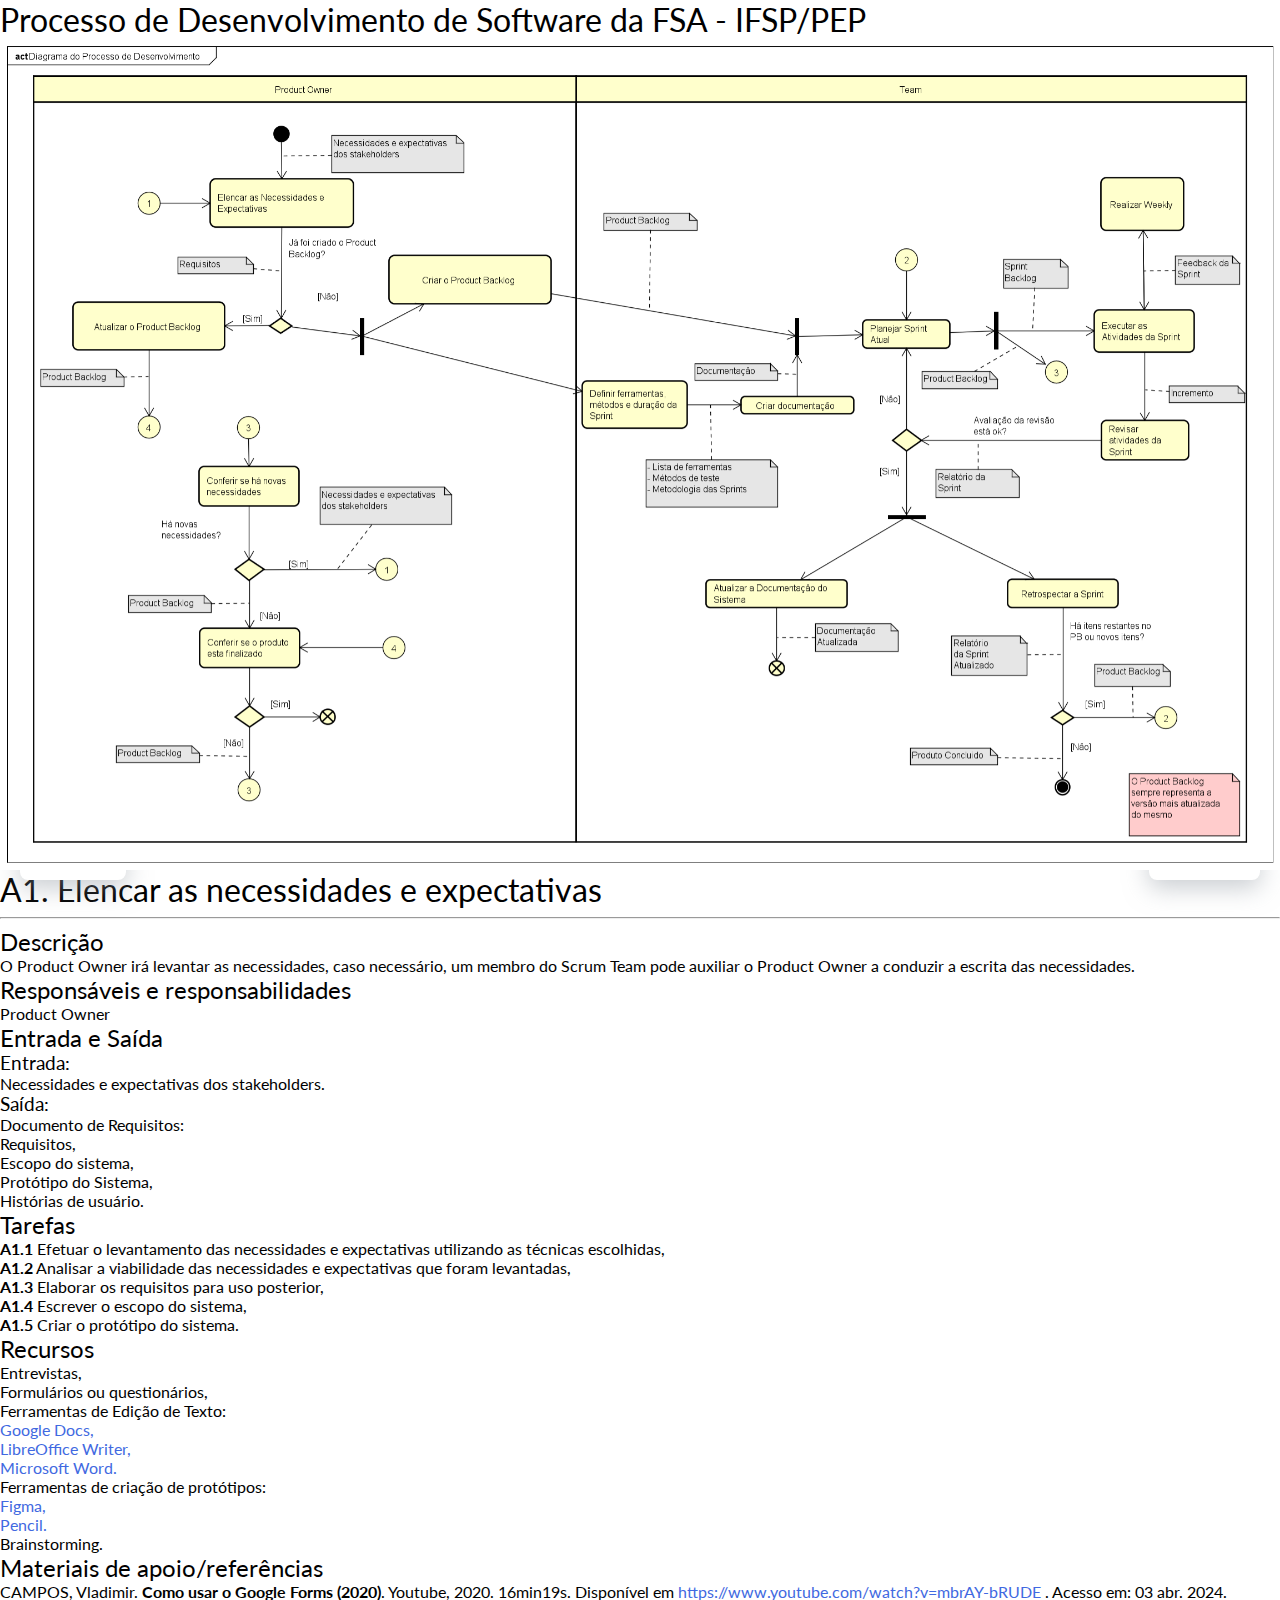
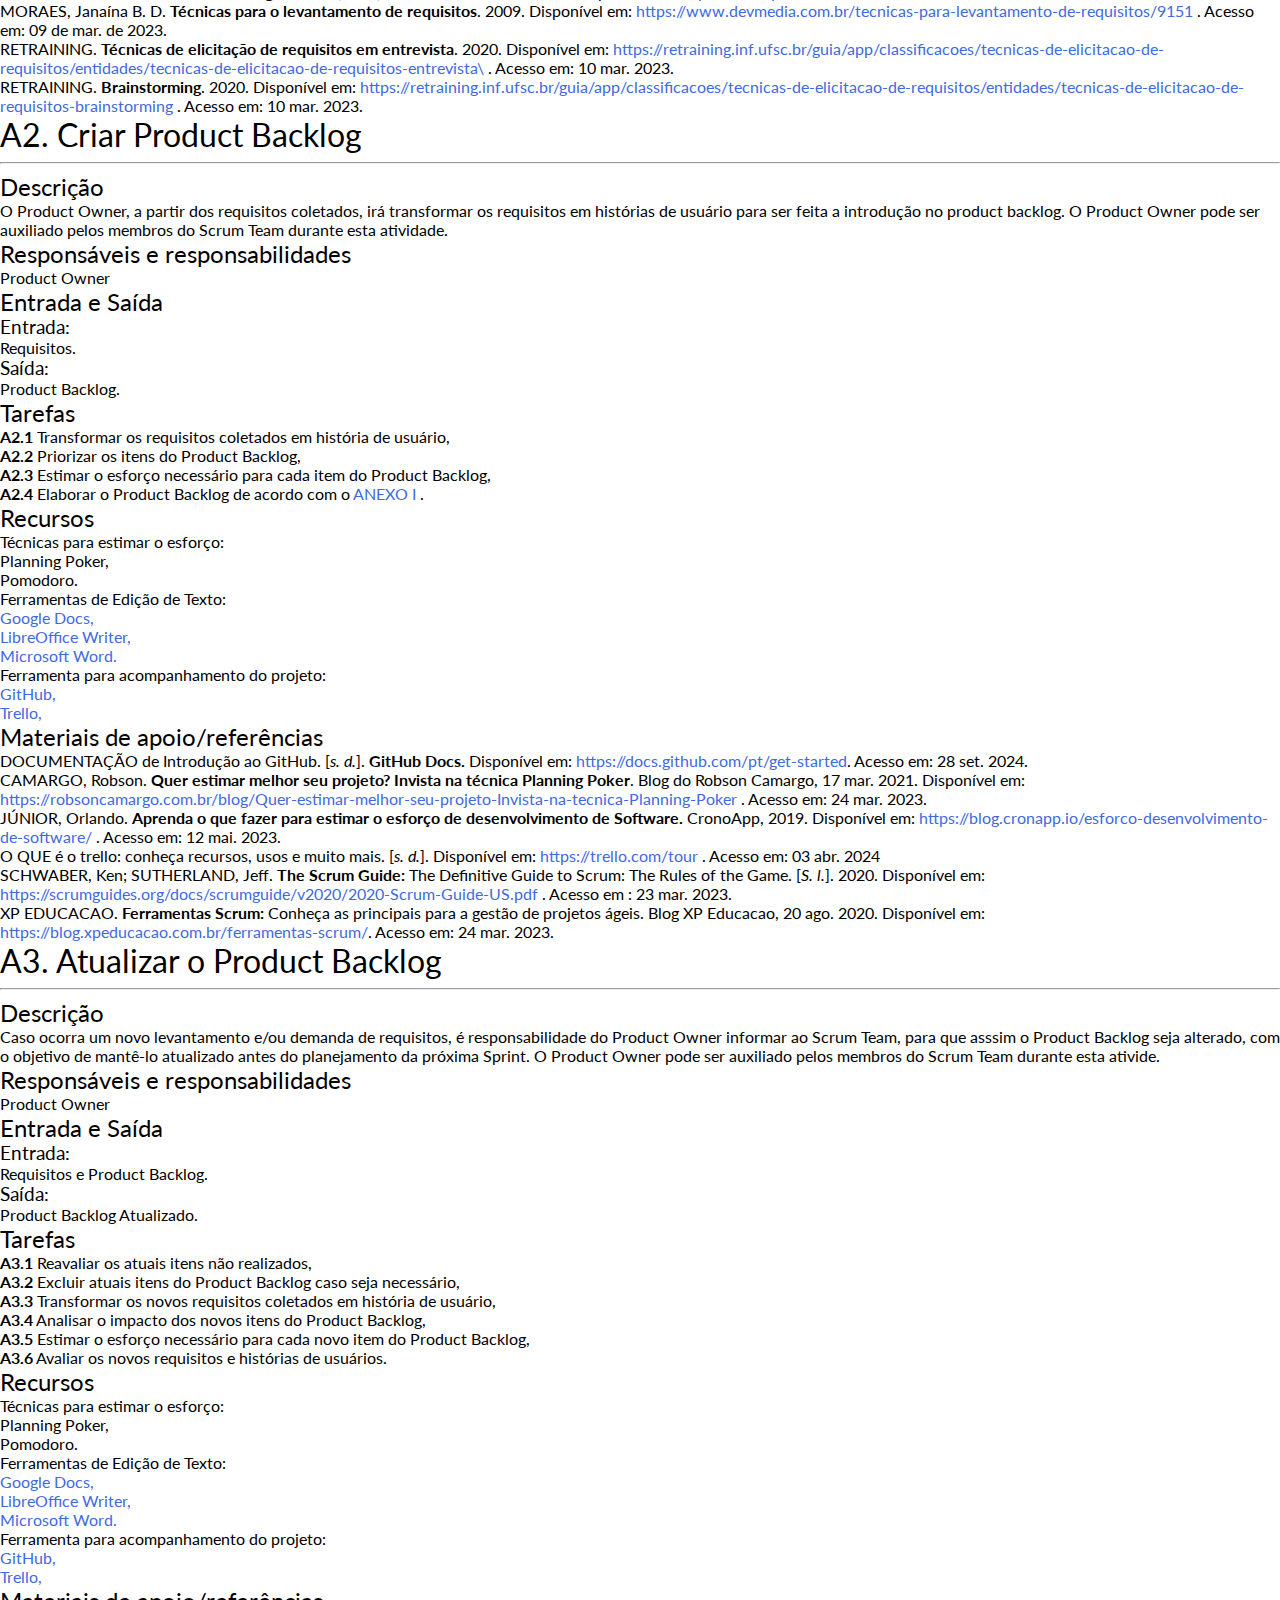
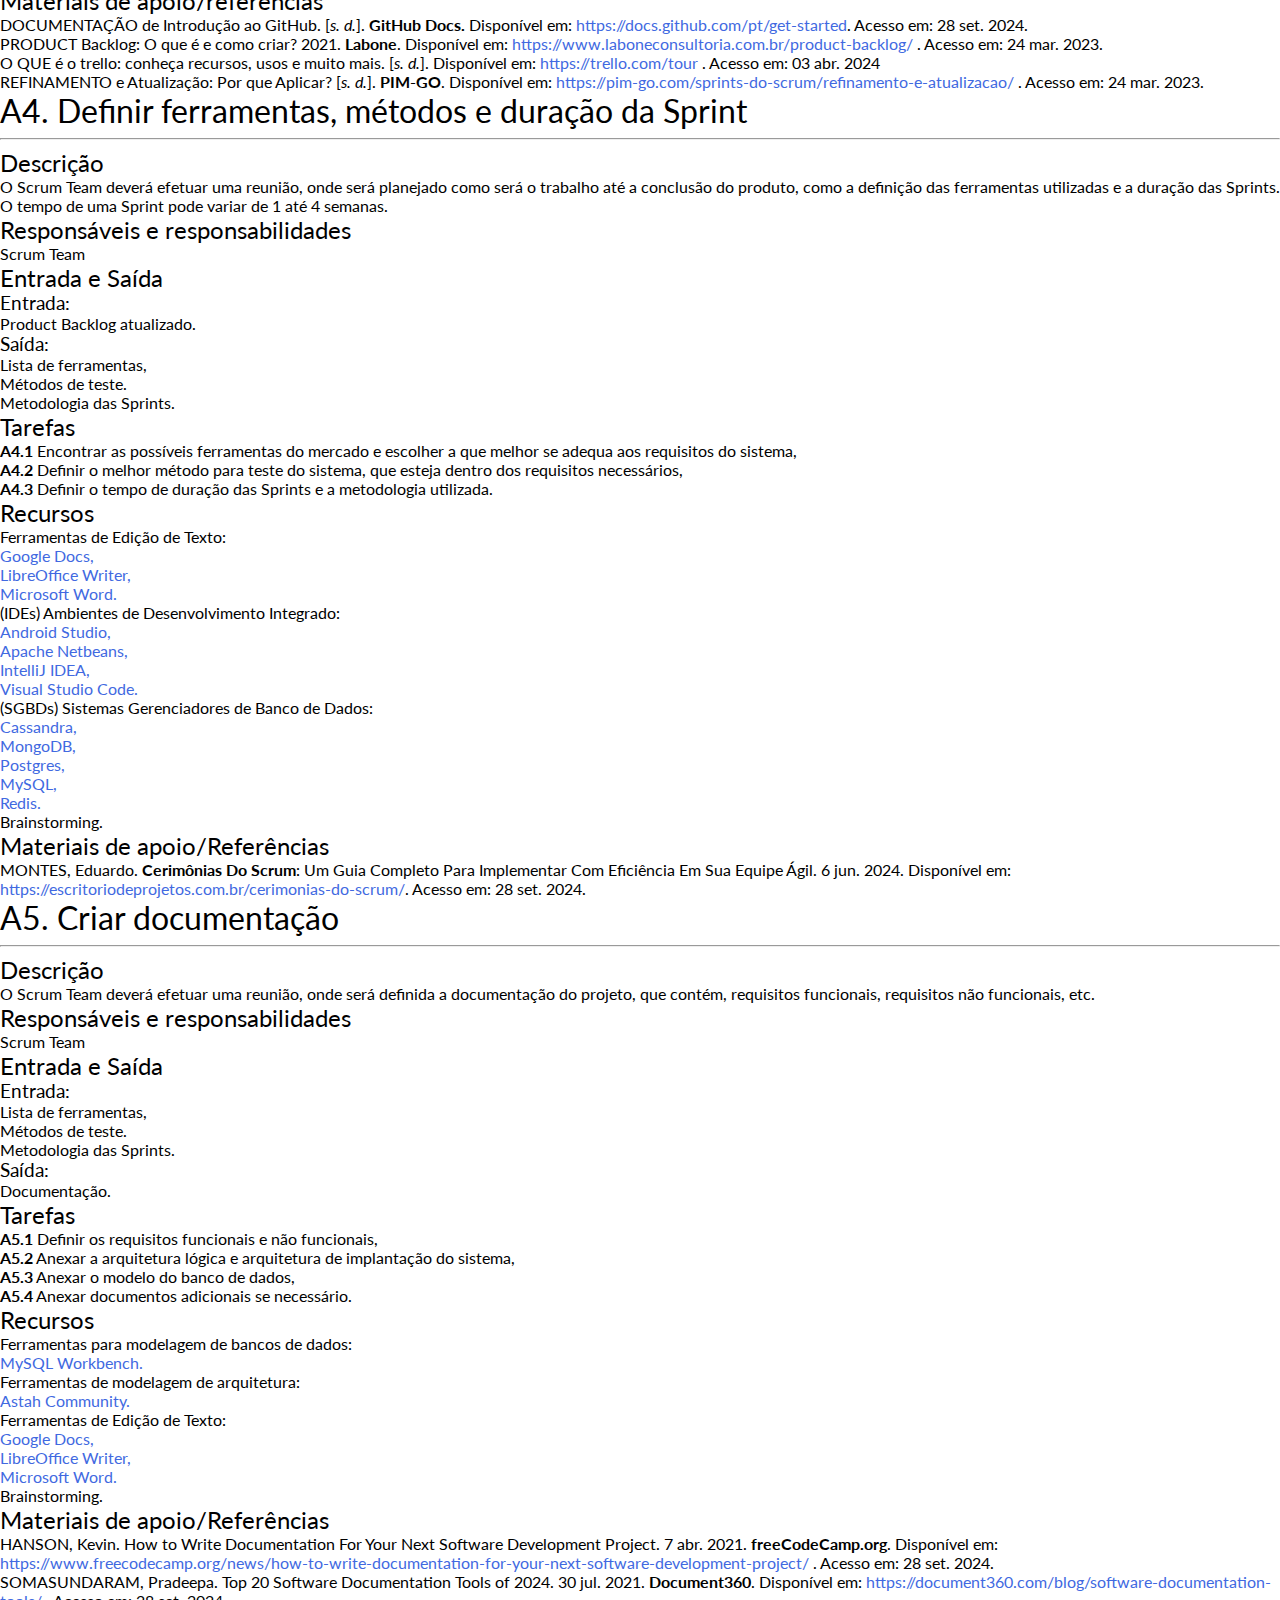
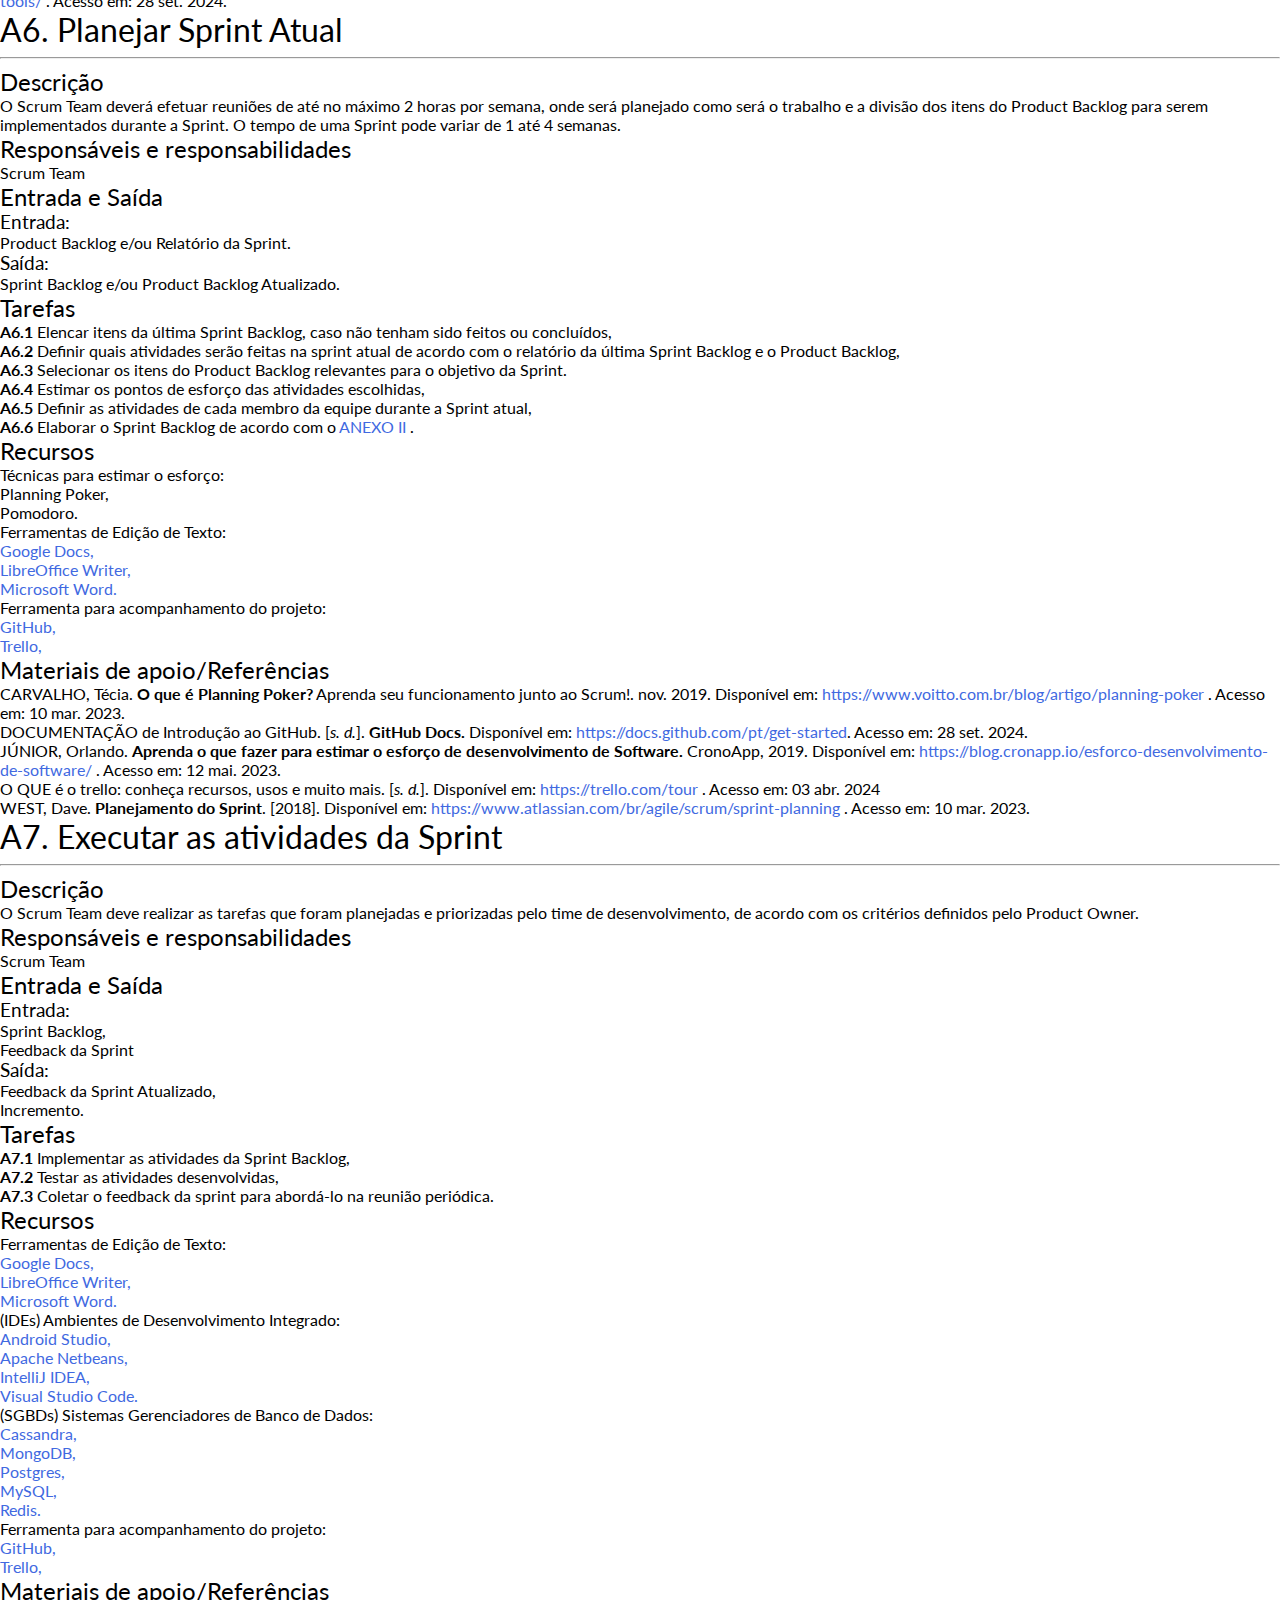
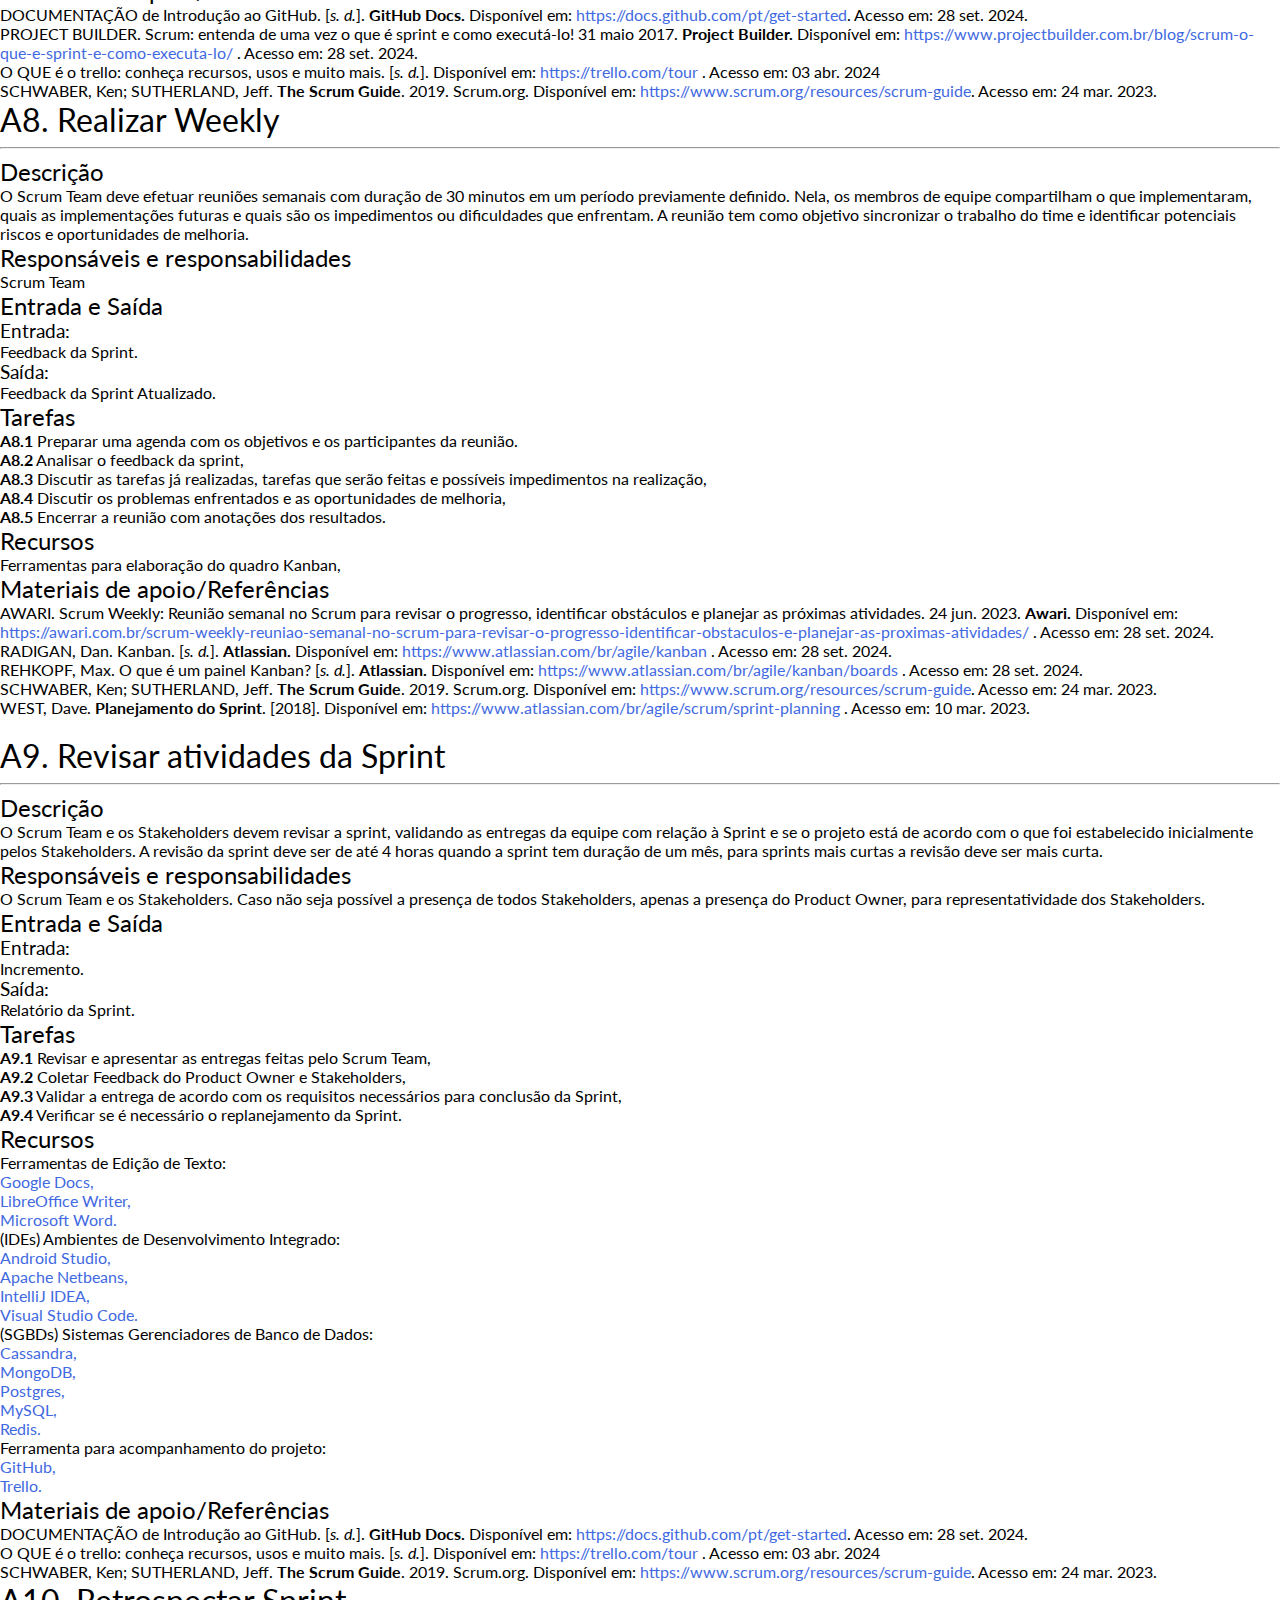
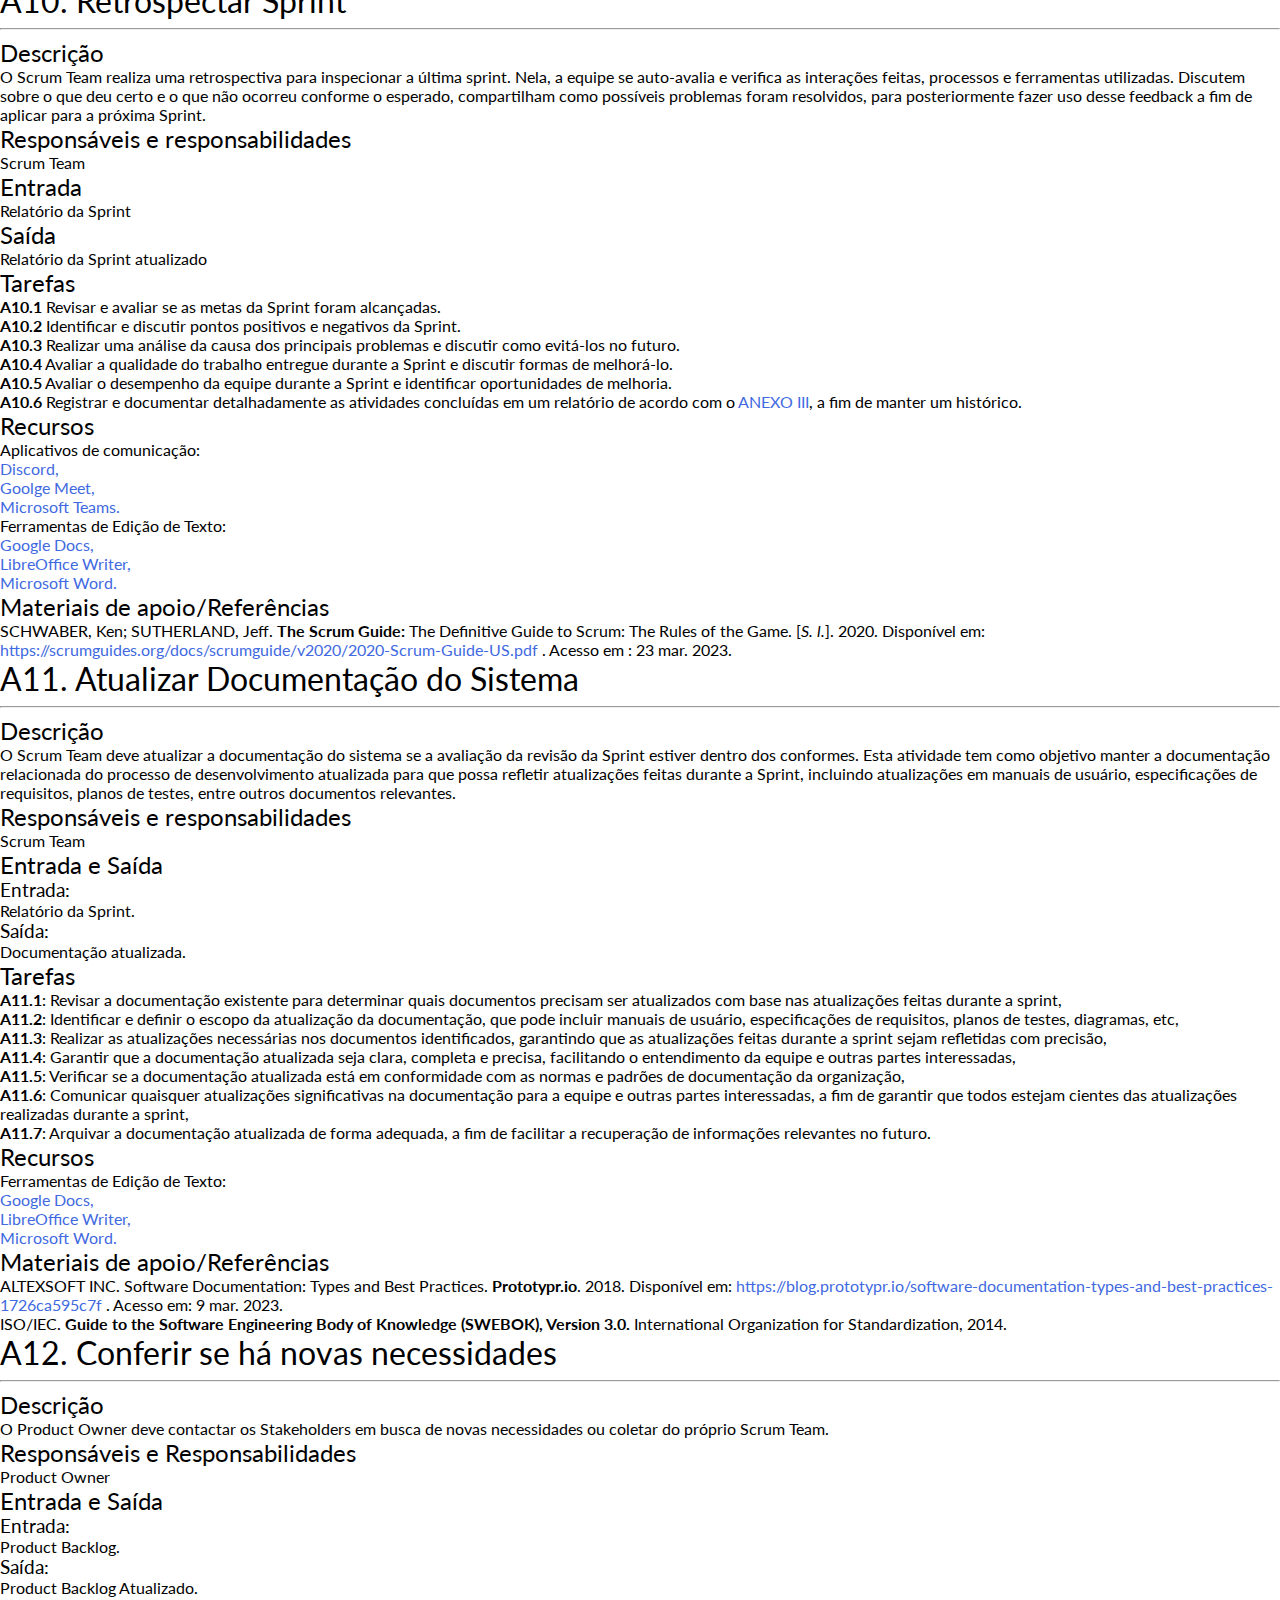
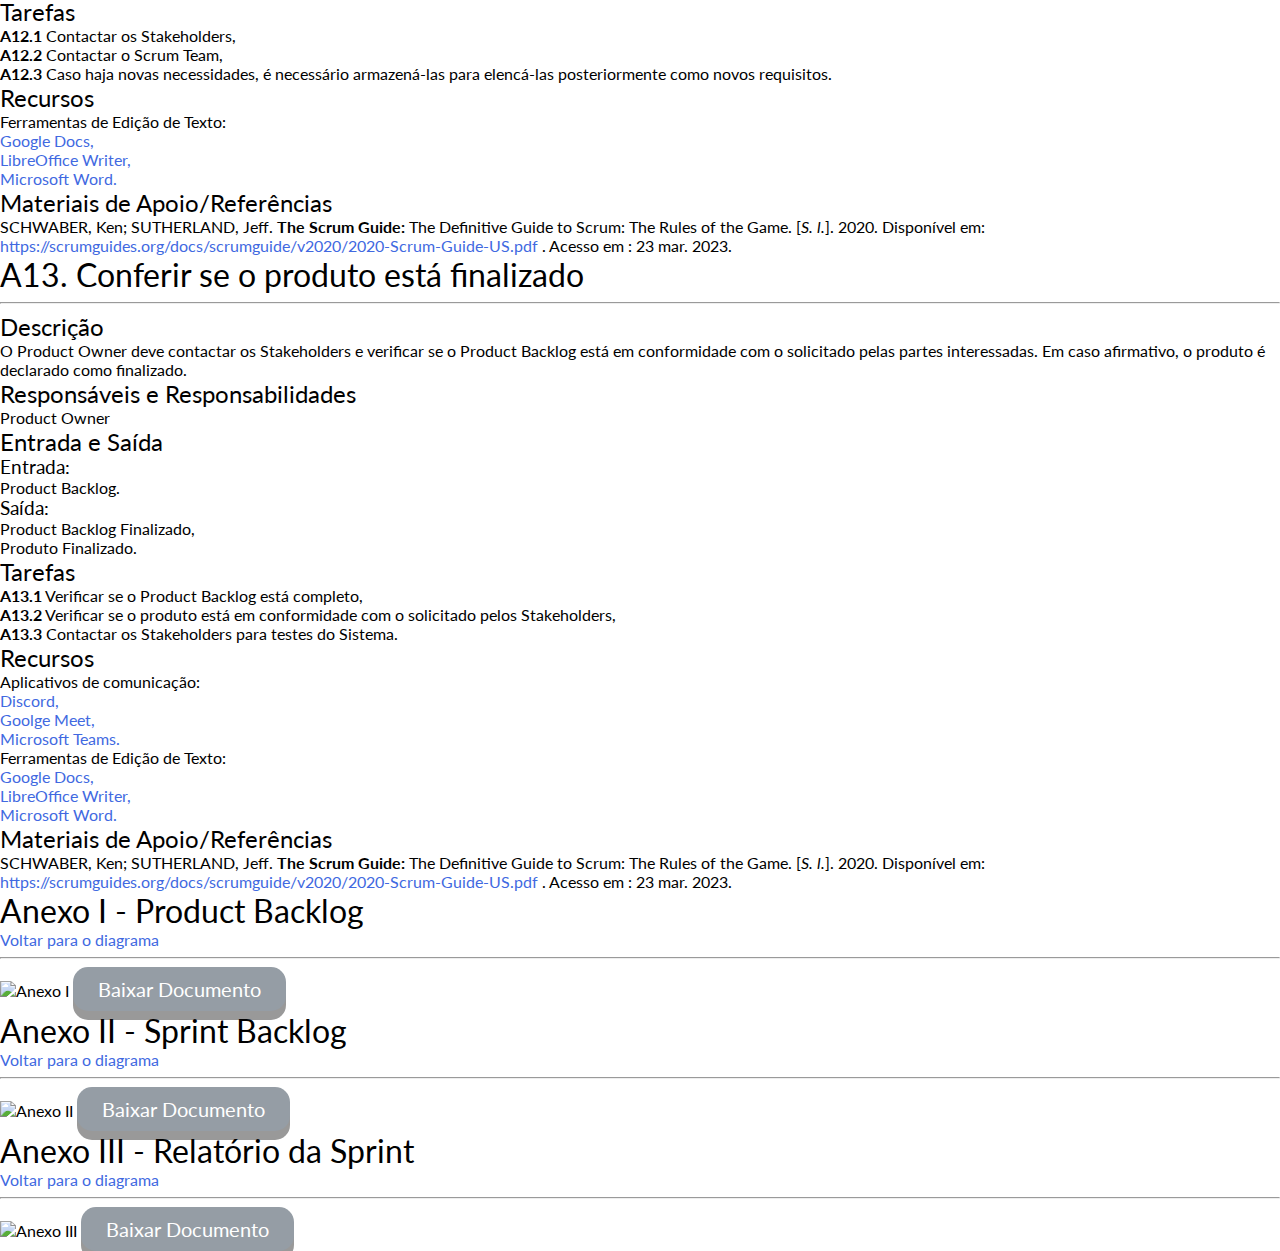
==== commit 70195725: "Primeiro ajuste em sala de aula (01/10/2024)" ====
--- a/index.html
+++ b/index.html
@@ -1,1394 +1,1408 @@
-<!DOCTYPE html>
-<html lang="en">
-  <head>
-    <meta charset="UTF-8" />
-    <meta http-equiv="X-UA-Compatible" content="IE=edge" />
-    <meta name="viewport" content="width=device-width, initial-scale=1.0" />
-    <link rel="stylesheet" href="./Desenvolvimento/styles/base-style.css" />
-    <link rel="stylesheet" href="./Desenvolvimento/styles/clickable-boxes.css" />
-    <link rel="stylesheet" href="./Desenvolvimento/styles/topics.css" />
-    <link rel="preconnect" href="https://fonts.gstatic.com" />
-    <link rel="stylesheet" href="https://cdnjs.cloudflare.com/ajax/libs/font-awesome/4.7.0/css/font-awesome.min.css" />
-    <link
-      href="https://fonts.googleapis.com/css2?family=Lato:ital,wght@0,400;0,700;1,400&display=swap"
-      rel="stylesheet"
-    />
-    <script src="./Desenvolvimento/scripts/costumizar.js"></script>
-    <script src="./Desenvolvimento/scripts/click_effect.js"></script>
-    <link rel="shortcut icon" href="./Desenvolvimento/favicon.ico" type="image/x-icon" />
-    <link rel="icon" href="./Desenvolvimento/favicon.ico" type="image/x-icon" />
-    <title>Processo de Desenvolvimento FSA</title>
-  </head>
-
-  <body>
-    <div class="escolhas col" id="escolher">
-      Selecione
-      <select style="margin-top: 10px" id="select_mao" class="select" aria-label="opções" onchange="mudou()">
-        <option value="1">👆</option>
-        <option value="2">👆🏿</option>
-        <option value="3">👆🏾</option>
-        <option value="4">👆🏽</option>
-        <option value="5">👆🏼</option>
-        <option value="6">👆🏻</option>
-      </select>
-      <hr class="style-six" />
-      Atividade
-
-      <br />
-      <input id="input_mostrar" onclick="mostrar()" style="margin-top: 10px" type="checkbox" />
-      Mostrar
-    </div>
-    <div onclick="costumizar()" class="costumizar" id="costumize">Personalizar</div>
-    <div class="mostrar_atividade" id="mostrar_atividade">Atividade</div>
-
-    <a href="#diagrama_scrum" class="subir bot_voltar" id="voltar">👆️ Diagrama</a>
-    <h1>Processo de Desenvolvimento de Software da FSA - IFSP/PEP</h1>
-    <div id="diagrama_scrum">
-      <a href="#topico_elencar_necessidades" id="elencar_necessidades" class="clickable round green"></a>
-      <a href="#topico_criar_product_backlog" id="criar_product_backlog" class="clickable round green"></a>
-      <a href="#topico_atualizar_product_backlog" id="atualizar_product_backlog" class="clickable round green"></a>
-      <a
-        href="#topico_definir_ferramentas_metodos_sprint"
-        id="definir_ferramentas_metodos_sprint"
-        class="clickable round green"
-      ></a>
-      <a href="#topico_criar_documentacao" id="criar_documentacao" class="clickable round green"></a>
-      <a href="#topico_planejar_sprint_atual" id="planejar_sprint" class="clickable round green"></a>
-      <a href="#topico_executar_atividades_sprint" id="executar_atividades_sprint" class="clickable round green"></a>
-      <a href="#topico_realizar_reuniao_periodica" id="realizar_reuniao_periodica" class="clickable round green"></a>
-      <a href="#topico_revisao_sprint" id="revisao_sprint" class="clickable round green"></a>
-      <a href="#topico_retrospectiva_sprint" id="retrospectiva_sprint" class="clickable round green"></a>
-      <a href="#topico_atualizar_documentacao" id="atualizar_documentacao" class="clickable round green"></a>
-      <a href="#topico_conferir_novas_necessidades" id="conferir_novas_necessidades" class="clickable round green"></a>
-      <a href="#topico_conferir_produto_finalizado" id="conferir_produto_finalizado" class="clickable round green"></a>
-      <a href="#topico_anexo1" id="product_backlog1" class="clickable round green"></a>
-      <a href="#topico_anexo1" id="product_backlog2" class="clickable round green"></a>
-      <a href="#topico_anexo1" id="product_backlog3" class="clickable round green"></a>
-      <a href="#topico_anexo1" id="product_backlog4" class="clickable round green"></a>
-      <a href="#topico_anexo1" id="product_backlog5" class="clickable round green"></a>
-      <a href="#topico_anexo1" id="product_backlog6" class="clickable round green"></a>
-      <a href="#topico_anexo2" id="sprint_backlog" class="clickable round green"></a>
-      <a href="#topico_anexo3" id="relatorio_sprint" class="clickable round green"></a>
-      <a href="#topico_anexo3" id="relatorio_sprint2" class="clickable round green"></a>
-      <img src="./Desenvolvimento/images/DiagramaDoProcessoDeDesenvolvimento.png" alt="Diagrama do SCRUM" />
-    </div>
-    <div class="topics">
-      <section class="topic" id="topico_elencar_necessidades">
-        <h1>A1. Elencar as necessidades e expectativas</h1>
-        <hr />
-
-        <h2>Descrição</h2>
-        <p>
-          O Product Owner irá levantar as necessidades, caso necessário, um membro do Scrum Team pode auxiliar o Product
-          Owner a conduzir a escrita das necessidades.
-        </p>
-
-        <h2>Responsáveis e responsabilidades</h2>
-        <p>Product Owner</p>
-
-        <h2>Entrada e Saída</h2>
-        <h3>Entrada:</h3>
-
-        <ul>
-          <li>Necessidades e expectativas dos stakeholders.</li>
-        </ul>
-        <h3>Saída:</h3>
-
-        <ul>
-          <li>Requisitos,</li>
-          <li>Escopo do sistema,</li>
-          <li>Protótipo do Sistema,</li>
-          <li>Histórias de usuário.</li>
-        </ul>
-
-        <h2>Tarefas</h2>
-
-        <ul>
-          <li>
-            <strong>A1.1</strong>
-            Efetuar o levantamento das necessidades e expectativas utilizando as técnicas escolhidas,
-          </li>
-          <li>
-            <strong>A1.2</strong>
-            Analisar a viabilidade das necessidades e expectativas que foram levantadas,
-          </li>
-          <li>
-            <strong>A1.3</strong>
-            Elaborar os requisitos para uso posterior,
-          </li>
-          <li>
-            <strong>A1.4</strong>
-            Escrever o escopo do sistema,
-          </li>
-          <li>
-            <strong>A1.5</strong>
-            Criar o protótipo do sistema.
-          </li>
-        </ul>
-
-        <h2>Recursos</h2>
-        <ul>
-          <li>Entrevistas,</li>
-          <li>Formulários ou questionários,</li>
-          <li>Ferramentas de Edição de Texto:</li>
-          <ul>
-            <li>
-              <a href="https://workspace.google.com/products/docs/">Google Docs,</a>
-            </li>
-            <li>
-              <a href="https://pt-br.libreoffice.org/">LibreOffice Writer,</a>
-            </li>
-            <li>
-              <a href="https://www.microsoft.com/pt-br/microsoft-365/word?">Microsoft Word.</a>
-            </li>
-          </ul>
-          <li>Ferramentas de criação de protótipos:</li>
-          <ul>
-            <li><a href="https://www.figma.com/"> Figma, </a></li>
-            <li><a href="https://pencil.evolus.vn/"> Pencil.</a></li>
-          </ul>
-          <li>Brainstorming.</li>
-        </ul>
-
-        <h2>Materiais de apoio/referências</h2>
-        <p>
-          CAMPOS, Vladimir. <strong>Como usar o Google Forms (2020)</strong>. Youtube, 2020. 16min19s. Disponível em
-          <a href="https://www.youtube.com/watch?v=mbrAY-bRUDE"> https://www.youtube.com/watch?v=mbrAY-bRUDE </a>.
-          Acesso em: 03 abr. 2024.
-        </p>
-
-        <p>
-          MORAES, Janaína B. D.<strong> Técnicas para o levantamento de requisitos</strong>. 2009. Disponível em:
-          <a href="https://www.devmedia.com.br/tecnicas-para-levantamento-de-requisitos/9151">
-            https://www.devmedia.com.br/tecnicas-para-levantamento-de-requisitos/9151 </a
-          >. Acesso em: 09 de mar. de 2023.
-        </p>
-
-        <p>
-          RETRAINING.
-          <strong>Técnicas de elicitação de requisitos em entrevista</strong>. 2020. Disponível em:
-          <a
-            href="https://retraining.inf.ufsc.br/guia/app/classificacoes/tecnicas-de-elicitacao-de-requisitos/entidades/tecnicas-de-elicitacao-de-requisitos-entrevista"
-          >
-            https://retraining.inf.ufsc.br/guia/app/classificacoes/tecnicas-de-elicitacao-de-requisitos/entidades/tecnicas-de-elicitacao-de-requisitos-entrevista\ </a
-          >. Acesso em: 10 mar. 2023.
-        </p>
-
-        <p>
-          RETRAINING. <strong>Brainstorming</strong>. 2020. Disponível em:
-          <a
-            href="https://retraining.inf.ufsc.br/guia/app/classificacoes/tecnicas-de-elicitacao-de-requisitos/entidades/tecnicas-de-elicitacao-de-requisitos-brainstorming"
-          >
-            https://retraining.inf.ufsc.br/guia/app/classificacoes/tecnicas-de-elicitacao-de-requisitos/entidades/tecnicas-de-elicitacao-de-requisitos-brainstorming </a
-          >. Acesso em: 10 mar. 2023.
-        </p>
-      </section>
-
-      <section class="topic" id="topico_criar_product_backlog">
-        <h1>A2. Criar Product Backlog</h1>
-        <hr />
-
-        <h2>Descrição</h2>
-        <p>
-          O Product Owner, a partir dos requisitos coletados, irá transformar os requisitos em histórias de usuário para
-          ser feita a introdução no product backlog. O Product Owner pode ser auxiliado pelos membros do Scrum Team
-          durante esta atividade.
-        </p>
-
-        <h2>Responsáveis e responsabilidades</h2>
-        <p>Product Owner</p>
-
-        <h2>Entrada e Saída</h2>
-        <h3>Entrada:</h3>
-
-        <ul>
-          <li>Requisitos.</li>
-        </ul>
-
-        <h3>Saída:</h3>
-
-        <ul>
-          <li>Product Backlog.</li>
-        </ul>
-
-        <h2>Tarefas</h2>
-        <ul>
-          <li>
-            <strong>A2.1</strong>
-            Transformar os requisitos coletados em história de usuário,
-          </li>
-          <li>
-            <strong>A2.2</strong>
-            Priorizar os itens do Product Backlog,
-          </li>
-          <li>
-            <strong>A2.3</strong>
-            Estimar o esforço necessário para cada item do Product Backlog,
-          </li>
-          <li>
-            <strong>A2.4</strong>
-            Elaborar o Product Backlog de acordo com o
-            <a href="#topico_anexo1"> ANEXO I </a>.
-          </li>
-        </ul>
-
-        <h2>Recursos</h2>
-        <ul>
-          <li>Técnicas para estimar o esforço:</li>
-          <ul>
-            <li>Planning Poker,</li>
-            <li>Pomodoro.</li>
-          </ul>
-          <li>Ferramentas de Edição de Texto:</li>
-          <ul>
-            <li>
-              <a href="https://workspace.google.com/products/docs/">Google Docs,</a>
-            </li>
-            <li>
-              <a href="https://pt-br.libreoffice.org/">LibreOffice Writer,</a>
-            </li>
-            <li>
-              <a href="https://www.microsoft.com/pt-br/microsoft-365/word?">Microsoft Word.</a>
-            </li>
-          </ul>
-
-          <li>Ferramenta para acompanhamento do projeto:</li>
-          <ul>
-            <li><a href="https://github.com/">GitHub,</a></li>
-            <li><a href="https://trello.com/pt-BR">Trello,</a></li>
-          </ul>
-        </ul>
-
-        <h2>Materiais de apoio/referências</h2>
-        <p>
-          DOCUMENTAÇÃO DE INTRODUÇÃO AO GITHUB. [<em>s. d.</em>].
-          <strong>GitHub Docs.</strong>
-          Disponível em:
-          <a href="https://docs.github.com/pt/get-started"> https://docs.github.com/pt/get-started</a>. Acesso em: 28
-          set. 2024.
-        </p>
-
-        <p>
-          CAMARGO, Robson.
-          <strong>Quer estimar melhor seu projeto? Invista na técnica Planning Poker</strong>. Blog do Robson Camargo,
-          17 mar. 2021. Disponível em:
-          <a href="https://robsoncamargo.com.br/blog/Quer-estimar-melhor-seu-projeto-Invista-na-tecnica-Planning-Poker">
-            https://robsoncamargo.com.br/blog/Quer-estimar-melhor-seu-projeto-Invista-na-tecnica-Planning-Poker </a
-          >. Acesso em: 24 mar. 2023.
-        </p>
-
-        <p>
-          JÚNIOR, Orlando.
-          <strong>Aprenda o que fazer para estimar o esforço de desenvolvimento de Software.</strong>
-          CronoApp, 2019. Disponível em:
-          <a href="https://blog.cronapp.io/esforco-desenvolvimento-de-software/"
-            >https://blog.cronapp.io/esforco-desenvolvimento-de-software/ </a
-          >. Acesso em: 12 mai. 2023.
-        </p>
-
-        <p>
-          O QUE é o trello: conheça recursos, usos e muito mais. [<em>s. d.</em>]. Disponível em:
-          <a href="https://trello.com/tour">https://trello.com/tour </a>. Acesso em: 03 abr. 2024
-        </p>
-
-        <p>
-          SCHWABER, Ken; SUTHERLAND, Jeff. <strong>The Scrum Guide:</strong> The Definitive Guide to Scrum: The Rules of
-          the Game. [<em>S. l.</em>]. 2020. Disponível em:
-          <a href="https://scrumguides.org/docs/scrumguide/v2020/2020-Scrum-Guide-US.pdf"
-            >https://scrumguides.org/docs/scrumguide/v2020/2020-Scrum-Guide-US.pdf </a
-          >. Acesso em : 23 mar. 2023.
-        </p>
-
-        <p>
-          XP EDUCACAO. <strong>Ferramentas Scrum:</strong> Conheça as principais para a gestão de projetos ágeis. Blog
-          XP Educacao, 20 ago. 2020. Disponível em:
-          <a href="https://blog.xpeducacao.com.br/ferramentas-scrum/"
-            >https://blog.xpeducacao.com.br/ferramentas-scrum/</a
-          >. Acesso em: 24 mar. 2023.
-        </p>
-      </section>
-
-      <section class="topic" id="topico_atualizar_product_backlog">
-        <h1>A3. Atualizar o Product Backlog</h1>
-        <hr />
-
-        <h2>Descrição</h2>
-        <p>
-          Caso ocorra um novo levantamento e/ou demanda de requisitos, é responsabilidade do Product Owner informar ao Scrum Team, para que asssim o Product Backlog seja alterado, com o objetivo de mantê-lo atualizado antes do planejamento da próxima Sprint. O Product Owner pode ser auxiliado pelos membros do Scrum Team durante esta ativide.
-        </p>
-
-        <h2>Responsáveis e responsabilidades</h2>
-        <p>Product Owner</p>
-
-        <h2>Entrada e Saída</h2>
-        <h3>Entrada:</h3>
-        <ul>
-          <li>Requisitos e Product Backlog.</li>
-        </ul>
-
-        <h3>Saída:</h3>
-        <ul>
-          <li>Product Backlog Atualizado.</li>
-        </ul>
-
-        <h2>Tarefas</h2>
-        <ul>
-          <li>
-            <strong>A3.1</strong>
-            Reavaliar os atuais itens não realizados,
-          </li>
-          <li>
-            <strong>A3.2</strong>
-            Excluir atuais itens do Product Backlog caso seja necessário,
-          </li>
-          <li>
-            <strong>A3.3</strong>
-            Transformar os novos requisitos coletados em história de usuário,
-          </li>
-          <li>
-            <strong>A3.4</strong>
-            Analisar o impacto dos novos itens do Product Backlog,
-          </li>
-          <li>
-            <strong>A3.5</strong>
-            Estimar o esforço necessário para cada novo item do Product Backlog.
-          </li>
-          <li>
-            <strong>A3.6</strong>
-            Avaliar os novos requisitos e histórias de usuários
-          </li>
-
-        </ul>
-
-        <h2>Recursos</h2>
-        <ul>
-          <li>Técnicas para estimar o esforço:</li>
-          <ul>
-            <li>Planning Poker,</li>
-            <li>Pomodoro.</li>
-          </ul>
-
-          <li>Ferramentas de Edição de Texto:</li>
-          <ul>
-            <li>
-              <a href="https://workspace.google.com/products/docs/">Google Docs,</a>
-            </li>
-            <li>
-              <a href="https://pt-br.libreoffice.org/">LibreOffice Writer,</a>
-            </li>
-            <li>
-              <a href="https://www.microsoft.com/pt-br/microsoft-365/word?">Microsoft Word.</a>
-            </li>
-          </ul>
-
-          <li>Ferramenta para acompanhamento do projeto:</li>
-          <ul>
-            <li><a href="https://github.com/">GitHub,</a></li>
-            <li><a href="https://trello.com/pt-BR">Trello,</a></li>
-          </ul>
-        </ul>
-
-        <h2>Materiais de apoio/referências</h2>
-        <p>
-          DOCUMENTAÇÃO DE INTRODUÇÃO AO GITHUB. [<em>s. d.</em>].
-          <strong>GitHub Docs.</strong>
-          Disponível em:
-          <a href="https://docs.github.com/pt/get-started"> https://docs.github.com/pt/get-started</a>. Acesso em: 28
-          set. 2024.
-        </p>
-
-        <p>
-          PRODUCT Backlog: O que é e como criar? 2021. <strong>Labone</strong>. Disponível em:
-          <a href="https://www.laboneconsultoria.com.br/product-backlog/">
-            https://www.laboneconsultoria.com.br/product-backlog/ </a
-          >. Acesso em: 24 mar. 2023.
-        </p>
-
-        <p>
-          O QUE é o trello: conheça recursos, usos e muito mais. [<em>s. d.</em>]. Disponível em:
-          <a href="https://trello.com/tour"> https://trello.com/tour </a>. Acesso em: 03 abr. 2024
-        </p>
-
-        <p>
-          REFINAMENTO e Atualização: Por que Aplicar? [<em>s. d.</em>]. <strong>PIM-GO</strong>. Disponível em:
-          <a href="https://pim-go.com/sprints-do-scrum/refinamento-e-atualizacao/">
-            https://pim-go.com/sprints-do-scrum/refinamento-e-atualizacao/ </a
-          >. Acesso em: 24 mar. 2023.
-        </p>
-      </section>
-
-      <section class="topic" id="topico_definir_ferramentas_metodos_sprint">
-        <h1>A4. Definir ferramentas, métodos e duração da Sprint</h1>
-        <hr />
-
-        <h2>Descrição</h2>
-        <p>
-          O Scrum Team deverá efetuar uma reunião, onde será planejado como será o trabalho até a conclusão do produto,
-          como a definição das ferramentas utilizadas e a duração das Sprints. O tempo de uma Sprint pode variar de 1
-          até 4 semanas.
-        </p>
-
-        <h2>Responsáveis e responsabilidades</h2>
-        <p>Scrum Team</p>
-
-        <h2>Entrada e Saída</h2>
-        <h3>Entrada:</h3>
-        <ul>
-          <li>Product Backlog atualizado.</li>
-        </ul>
-
-        <h3>Saída:</h3>
-        <ul>
-          <li>Lista de ferramentas,</li>
-          <li>Métodos de teste.</li>
-          <li>Metodologia das Sprints.</li>
-        </ul>
-
-        <h2>Tarefas</h2>
-        <ul>
-          <li>
-            <strong>A4.1</strong>
-            Encontrar as possíveis ferramentas do mercado e escolher a que melhor se adequa aos requisitos do sistema,
-          </li>
-          <li>
-            <strong>A4.2</strong>
-            Definir o melhor método para teste do sistema, que esteja dentro dos requisitos necessários,
-          </li>
-          <li>
-            <strong>A4.3</strong>
-            Definir o tempo de duração das Sprints e a metodologia utilizada.
-          </li>
-        </ul>
-
-        <h2>Recursos</h2>
-        <ul>
-          <li>Ferramentas de Edição de Texto:</li>
-          <ul>
-            <li>
-              <a href="https://workspace.google.com/products/docs/">Google Docs,</a>
-            </li>
-            <li>
-              <a href="https://pt-br.libreoffice.org/">LibreOffice Writer,</a>
-            </li>
-            <li>
-              <a href="https://www.microsoft.com/pt-br/microsoft-365/word?">Microsoft Word.</a>
-            </li>
-          </ul>
-
-          <li>(IDEs) Ambientes de Desenvolvimento Integrado:</li>
-          <ul>
-            <li>
-              <a href="https://developer.android.com/studio?hl=pt-br">Android Studio,</a>
-            </li>
-            <li><a href="https://netbeans.apache.org/">Apache Netbeans,</a></li>
-            <li>
-              <a href="https://www.jetbrains.com/pt-br/idea/">IntelliJ IDEA,</a>
-            </li>
-            <li>
-              <a href="https://code.visualstudio.com/">Visual Studio Code.</a>
-            </li>
-          </ul>
-
-          <li>(SGBDs) Sistemas Gerenciadores de Banco de Dados:</li>
-          <ul>
-            <li><a href="http://cassandra.apache.org/">Cassandra,</a></li>
-            <li><a href="https://www.mongodb.com/pt-br">MongoDB,</a></li>
-            <li><a href="https://www.postgresql.org/">Postgres,</a></li>
-            <li>
-              <a href="https://www.mysql.com/products/workbench/">MySQL Workbench,</a>
-            </li>
-            <li><a href="https://redis.io/">Redis.</a></li>
-          </ul>
-
-          <li>Brainstorming.</li>
-        </ul>
-
-        <h2>Materiais de apoio/Referências</h2>
-        <p>
-          MONTES, Eduardo. <strong>Cerimônias Do Scrum</strong>: Um Guia Completo Para Implementar Com Eficiência Em Sua
-          Equipe Ágil. 6 jun. 2024. Disponível em:
-          <a href="https://escritoriodeprojetos.com.br/cerimonias-do-scrum/"
-            >https://escritoriodeprojetos.com.br/cerimonias-do-scrum/</a
-          >. Acesso em: 28 set. 2024.
-        </p>
-      </section>
-
-      <section class="topic" id="topico_criar_documentacao">
-        <h1>A5. Criar documentação</h1>
-        <hr />
-
-        <h2>Descrição</h2>
-        <p>
-          O Scrum Team deverá efetuar uma reunião, onde será definida a documentação do projeto, que contém o escopo,
-          requisitos funcionais, requisitos não funcionais, protótipo, etc.
-        </p>
-
-        <h2>Responsáveis e responsabilidades</h2>
-        <p>Scrum Team</p>
-
-        <h2>Entrada e Saída</h2>
-        <h3>Entrada:</h3>
-        <ul>
-          <li>Lista de ferramentas,</li>
-          <li>Métodos de teste.</li>
-          <li>Metodologia das Sprints.</li>
-        </ul>
-
-        <h3>Saída:</h3>
-        <ul>
-          <li>Documentação.</li>
-        </ul>
-
-        <h2>Tarefas</h2>
-        <ul>
-          <li>
-            <strong>A5.1</strong>
-            Definir os requisitos funcionais e não funcionais,
-          </li>
-          <li>
-            <strong>A5.2</strong>
-            Anexar a arquitetura lógica e arquitetura de implantação do sistema,
-          </li>
-          <li>
-            <strong>A5.3</strong>
-            Anexar o modelo do banco de dados,
-          </li>
-          <li>
-            <strong>A5.4</strong>
-            Anexar documentos adicionais se necessário.
-          </li>
-        </ul>
-
-        <h2>Recursos</h2>
-        <ul>
-          <li>Ferramentas para modelagem de bancos de dados:</li>
-          <ul>
-            <li>
-              <a href="https://www.mysql.com/products/workbench/"> MySQL Workbench. </a>
-            </li>
-          </ul>
-
-          <li>Ferramentas de modelagem de arquitetura:</li>
-          <ul>
-            <li>
-              <a href="https://astah.net/products/astah-community"> Astah Community.</a>
-            </li>
-          </ul>
-
-          <li>Ferramentas de Edição de Texto:</li>
-          <ul>
-            <li>
-              <a href="https://workspace.google.com/products/docs/">Google Docs,</a>
-            </li>
-            <li>
-              <a href="https://pt-br.libreoffice.org/">LibreOffice Writer,</a>
-            </li>
-            <li>
-              <a href="https://www.microsoft.com/pt-br/microsoft-365/word?">Microsoft Word.</a>
-            </li>
-          </ul>
-
-          <li>Brainstorming.</li>
-        </ul>
-
-        <h2>Materiais de apoio/Referências</h2>
-
-        <p>
-          HANSON, Kevin. How to Write Documentation For Your Next Software Development Project. 7 abr. 2021.
-          <strong>freeCodeCamp.org</strong>. Disponível em:
-          <a
-            href="https://www.freecodecamp.org/news/how-to-write-documentation-for-your-next-software-development-project/"
-          >
-            https://www.freecodecamp.org/news/how-to-write-documentation-for-your-next-software-development-project/ </a
-          >. Acesso em: 28 set. 2024.
-        </p>
-
-        <p>
-          SOMASUNDARAM, Pradeepa. Top 20 Software Documentation Tools of 2024. 30 jul. 2021.
-          <strong>Document360</strong>. Disponível em:
-          <a href="https://document360.com/blog/software-documentation-tools/">
-            https://document360.com/blog/software-documentation-tools/ </a
-          >. Acesso em: 28 set. 2024.
-        </p>
-      </section>
-
-      <section class="topic" id="topico_planejar_sprint_atual">
-        <h1>A6. Planejar Sprint Atual</h1>
-        <hr />
-
-        <h2>Descrição</h2>
-        <p>
-          O Scrum Team deverá efetuar reuniões de até no máximo 2 horas por semana, onde será planejado como será o
-          trabalho e a divisão dos itens do Product Backlog para serem implementados durante a Sprint. O tempo de uma
-          Sprint pode variar de 1 até 4 semanas.
-        </p>
-
-        <h2>Responsáveis e responsabilidades</h2>
-        <p>Scrum Team</p>
-
-        <h2>Entrada e Saída</h2>
-        <h3>Entrada:</h3>
-        <ul>
-          <li>Product Backlog e/ou Relatório da Sprint.</li>
-        </ul>
-
-        <h3>Saída:</h3>
-        <ul>
-          <li>Sprint Backlog e/ou Product Backlog Atualizado.</li>
-        </ul>
-
-        <h2>Tarefas</h2>
-        <ul>
-          <li>
-            <strong>A6.1</strong>
-            Elencar itens da última Sprint Backlog, caso não tenham sido feitos ou concluídos,
-          </li>
-          <li>
-            <strong>A6.2</strong>
-            Definir quais atividades serão feitas na sprint atual de acordo com o relatório da última Sprint Backlog e o
-            Product Backlog,
-          </li>
-          <li><strong>A6.3</strong> Selecionar os itens do Product Backlog relevantes para o objetivo da Sprint.</li>
-          <li>
-            <strong>A6.4</strong>
-            Estimar os pontos de esforço das atividades escolhidas,
-          </li>
-          <li>
-            <strong>A6.5</strong>
-            Definir as atividades de cada membro da equipe durante a Sprint atual,
-          </li>
-          <li>
-            <strong>A6.6</strong>
-            Elaborar o Sprint Backlog de acordo com o
-            <a href="#topico_anexo2"> ANEXO II </a>.
-          </li>
-        </ul>
-
-        <h2>Recursos</h2>
-        <ul>
-          <li>Técnicas para estimar o esforço:</li>
-          <ul>
-            <li>Planning Poker,</li>
-            <li>Pomodoro.</li>
-          </ul>
-          <li>Ferramentas de Edição de Texto:</li>
-          <ul>
-            <li>
-              <a href="https://workspace.google.com/products/docs/">Google Docs,</a>
-            </li>
-            <li>
-              <a href="https://pt-br.libreoffice.org/">LibreOffice Writer,</a>
-            </li>
-            <li>
-              <a href="https://www.microsoft.com/pt-br/microsoft-365/word?">Microsoft Word.</a>
-            </li>
-          </ul>
-
-          <li>Ferramenta para acompanhamento do projeto:</li>
-          <ul>
-            <li><a href="https://github.com/">GitHub,</a></li>
-            <li><a href="https://trello.com/pt-BR">Trello,</a></li>
-          </ul>
-        </ul>
-
-        <h2>Materiais de apoio/Referências</h2>
-        <p>
-          CARVALHO, Técia. <strong>O que é Planning Poker?</strong> Aprenda seu funcionamento junto ao Scrum!. nov.
-          2019. Disponível em:
-          <a href="https://www.voitto.com.br/blog/artigo/planning-poker"
-            >https://www.voitto.com.br/blog/artigo/planning-poker </a
-          >. Acesso em: 10 mar. 2023.
-        </p>
-
-        <p>
-          DOCUMENTAÇÃO DE INTRODUÇÃO AO GITHUB. [<em>s. d.</em>].
-          <strong>GitHub Docs.</strong>
-          Disponível em:
-          <a href="https://docs.github.com/pt/get-started"> https://docs.github.com/pt/get-started</a>. Acesso em: 28
-          set. 2024.
-        </p>
-
-        <p>
-          JÚNIOR, Orlando.
-          <strong>Aprenda o que fazer para estimar o esforço de desenvolvimento de Software.</strong>
-          CronoApp, 2019. Disponível em:
-          <a href="https://blog.cronapp.io/esforco-desenvolvimento-de-software/"
-            >https://blog.cronapp.io/esforco-desenvolvimento-de-software/ </a
-          >. Acesso em: 12 mai. 2023.
-        </p>
-
-        <p>
-          O QUE é o trello: conheça recursos, usos e muito mais. [<em>s. d.</em>]. Disponível em:
-          <a href="https://trello.com/tour">https://trello.com/tour </a>. Acesso em: 03 abr. 2024
-        </p>
-
-        <p>
-          WEST, Dave. <strong>Planejamento do Sprint</strong>. [2018]. Disponível em:
-          <a href="https://www.atlassian.com/br/agile/scrum/sprint-planning"
-            >https://www.atlassian.com/br/agile/scrum/sprint-planning </a
-          >. Acesso em: 10 mar. 2023.
-        </p>
-      </section>
-
-      <section class="topic" id="topico_executar_atividades_sprint">
-        <h1>A7. Executar as atividades da Sprint</h1>
-        <hr />
-
-        <h2>Descrição</h2>
-        <p>
-          O Scrum Team deve realizar as tarefas que foram planejadas e priorizadas pelo time de desenvolvimento, de
-          acordo com os critérios definidos pelo Product Owner.
-        </p>
-
-        <h2>Responsáveis e responsabilidades</h2>
-        <p>Scrum Team</p>
-
-        <h2>Entrada e Saída</h2>
-        <h3>Entrada:</h3>
-        <ul>
-          <li>Sprint Backlog,</li>
-          <li>Feedback da Sprint</li>
-        </ul>
-
-        <h3>Saída:</h3>
-        <ul>
-          <li>Feedback da Sprint Atualizado,</li>
-          <li>Incremento.</li>
-        </ul>
-
-        <h2>Tarefas</h2>
-        <ul>
-          <li>
-            <strong>A7.1</strong>
-            Implementar as atividades da Sprint Backlog,
-          </li>
-          <li>
-            <strong>A7.2</strong>
-            Testar as atividades desenvolvidas,
-          </li>
-          <li>
-            <strong>A7.3</strong>
-            Coletar o feedback da sprint para abordá-lo na reunião periódica.
-          </li>
-        </ul>
-
-        <h2>Recursos</h2>
-        <ul>
-          <li>Ferramentas de Edição de Texto:</li>
-          <ul>
-            <li>
-              <a href="https://workspace.google.com/products/docs/">Google Docs,</a>
-            </li>
-            <li>
-              <a href="https://pt-br.libreoffice.org/">LibreOffice Writer,</a>
-            </li>
-            <li>
-              <a href="https://www.microsoft.com/pt-br/microsoft-365/word?">Microsoft Word.</a>
-            </li>
-          </ul>
-
-          <li>(IDEs) Ambientes de Desenvolvimento Integrado:</li>
-          <ul>
-            <li>
-              <a href="https://developer.android.com/studio?hl=pt-br">Android Studio,</a>
-            </li>
-            <li><a href="https://netbeans.apache.org/">Apache Netbeans,</a></li>
-            <li>
-              <a href="https://www.jetbrains.com/pt-br/idea/">IntelliJ IDEA,</a>
-            </li>
-            <li>
-              <a href="https://code.visualstudio.com/">Visual Studio Code.</a>
-            </li>
-          </ul>
-
-          <li>(SGBDs) Sistemas Gerenciadores de Banco de Dados:</li>
-          <ul>
-            <li><a href="http://cassandra.apache.org/">Cassandra,</a></li>
-            <li><a href="https://www.mongodb.com/pt-br">MongoDB,</a></li>
-            <li><a href="https://www.postgresql.org/">Postgres,</a></li>
-            <li>
-              <a href="https://www.mysql.com/products/workbench/">MySQL Workbench,</a>
-            </li>
-            <li><a href="https://redis.io/">Redis.</a></li>
-          </ul>
-
-          <li>Ferramenta para acompanhamento do projeto:</li>
-          <ul>
-            <li><a href="https://github.com/">GitHub,</a></li>
-            <li><a href="https://trello.com/pt-BR">Trello,</a></li>
-          </ul>
-        </ul>
-
-        <h2>Materiais de apoio/Referências</h2>
-        <p>
-          DOCUMENTAÇÃO DE INTRODUÇÃO AO GITHUB. [<em>s. d.</em>].
-          <strong>GitHub Docs.</strong>
-          Disponível em:
-          <a href="https://docs.github.com/pt/get-started"> https://docs.github.com/pt/get-started</a>. Acesso em: 28
-          set. 2024.
-        </p>
-
-        <p>
-          PROJECT BUILDER. Scrum: entenda de uma vez o que é sprint e como executá-lo! 31 maio 2017.
-          <strong>Project Builder.</strong>
-          Disponível em:
-          <a href="https://www.projectbuilder.com.br/blog/scrum-o-que-e-sprint-e-como-executa-lo/">
-            https://www.projectbuilder.com.br/blog/scrum-o-que-e-sprint-e-como-executa-lo/ </a
-          >. Acesso em: 28 set. 2024.
-        </p>
-
-        <p>
-          O QUE é o trello: conheça recursos, usos e muito mais. [<em>s. d.</em>]. Disponível em:
-          <a href="https://trello.com/tour">https://trello.com/tour </a>. Acesso em: 03 abr. 2024
-        </p>
-
-        <p>
-          SCHWABER, Ken; SUTHERLAND, Jeff. <strong>The Scrum Guide</strong>. 2019. Scrum.org. Disponível em:
-          <a href="https://www.scrum.org/resources/scrum-guide">https://www.scrum.org/resources/scrum-guide</a>. Acesso
-          em: 24 mar. 2023.
-        </p>
-      </section>
-
-      <section class="topic" id="topico_realizar_reuniao_periodica">
-        <h1>A8. Realizar Weekly</h1>
-        <hr />
-
-        <h2>Descrição</h2>
-        <p>
-          O Scrum Team deve efetuar reuniões semanais com duração de 30 minutos em um período previamente definido.
-          Nela, os membros de equipe compartilham o que implementaram, quais as implementações futuras e quais são os
-          impedimentos ou dificuldades que enfrentam. A reunião tem como objetivo sincronizar o trabalho do time e
-          identificar potenciais riscos e oportunidades de melhoria.
-        </p>
-
-        <h2>Responsáveis e responsabilidades</h2>
-        <p>Scrum Team</p>
-
-        <h2>Entrada e Saída</h2>
-        <h3>Entrada:</h3>
-        <ul>
-          <li>Feedback da Sprint.</li>
-        </ul>
-
-        <h3>Saída:</h3>
-        <ul>
-          <li>Feedback da Sprint Atualizado.</li>
-        </ul>
-
-        <h2>Tarefas</h2>
-        <ul>
-          <li><strong>A8.1</strong> Preparar uma agenda com os objetivos e os participantes da reunião.</li>
-          <li><strong>A8.2</strong> Analisar o feedback da sprint,</li>
-          <li>
-            <strong>A8.3</strong> Discutir as tarefas já realizadas, tarefas que serão feitas e possíveis impedimentos
-            na realização,
-          </li>
-          <li><strong>A8.4</strong> Discutir os problemas enfrentados e as oportunidades de melhoria,</li>
-          <li><strong>A8.5</strong> Encerrar a reunião com anotações dos resultados.</li>
-        </ul>
-
-        <h2>Recursos</h2>
-        <ul>
-          <li>Ferramentas para elaboração do quadro Kanban,</li>
-        </ul>
-
-        <h2>Materiais de apoio/Referências</h2>
-
-        <p>
-          AWARI. Scrum Weekly: Reunião semanal no Scrum para revisar o progresso, identificar obstáculos e planejar as
-          próximas atividades. 24 jun. 2023.
-          <strong>Awari.</strong>
-          Disponível em:
-          <a
-            href="https://awari.com.br/scrum-weekly-reuniao-semanal-no-scrum-para-revisar-o-progresso-identificar-obstaculos-e-planejar-as-proximas-atividades/"
-            >https://awari.com.br/scrum-weekly-reuniao-semanal-no-scrum-para-revisar-o-progresso-identificar-obstaculos-e-planejar-as-proximas-atividades/</a
-          >
-          . Acesso em: 28 set. 2024.
-        </p>
-
-        <p>
-          RADIGAN, Dan. Kanban. [<em>s. d.</em>].
-          <strong>Atlassian.</strong>
-          Disponível em:
-          <a href="https://www.atlassian.com/br/agile/kanban">https://www.atlassian.com/br/agile/kanban</a>
-          . Acesso em: 28 set. 2024.
-        </p>
-
-        <p>
-          REHKOPF, Max. O que é um painel Kanban? [<em>s. d.</em>].
-          <strong>Atlassian.</strong>
-          Disponível em:
-          <a href="https://www.atlassian.com/br/agile/kanban/boards"
-            >https://www.atlassian.com/br/agile/kanban/boards</a
-          >
-          . Acesso em: 28 set. 2024.
-        </p>
-
-        <p>
-          SCHWABER, Ken; SUTHERLAND, Jeff. <strong>The Scrum Guide</strong>. 2019. Scrum.org. Disponível em:
-          <a href="https://www.scrum.org/resources/scrum-guide">https://www.scrum.org/resources/scrum-guide</a>. Acesso
-          em: 24 mar. 2023.
-        </p>
-
-        <p>
-          WEST, Dave. <strong>Planejamento do Sprint</strong>. [2018]. Disponível em:
-          <a href="https://www.atlassian.com/br/agile/scrum/sprint-planning"
-            >https://www.atlassian.com/br/agile/scrum/sprint-planning </a
-          >. Acesso em: 10 mar. 2023.
-        </p>
-        <br />
-      </section>
-
-      <section class="topic" id="topico_revisao_sprint">
-        <h1>A9. Revisão da Sprint</h1>
-        <hr />
-
-        <h2>Descrição</h2>
-        <p>
-          O Scrum Team e os Stakeholders devem revisar a sprint, validando as entregas da equipe com relação à Sprint e
-          se o projeto está de acordo com o que foi estabelecido inicialmente pelos Stakeholders. A revisão da sprint
-          deve ser de até 4 horas quando a sprint tem duração de um mês, para sprints mais curtas a revisão deve ser
-          mais curta.
-        </p>
-
-        <h2>Responsáveis e responsabilidades</h2>
-        <p>
-          O Scrum Team e os Stakeholders. Caso não seja possível a presença de todos Stakeholders, apenas a presença do
-          Product Owner, para representatividade dos Stakeholders.
-        </p>
-
-        <h2>Entrada e Saída</h2>
-        <h3>Entrada:</h3>
-        <ul>
-          <li>Incremento.</li>
-        </ul>
-
-        <h3>Saída:</h3>
-        <ul>
-          <li>Relatório da Sprint.</li>
-        </ul>
-
-        <h2>Tarefas</h2>
-        <ul>
-          <li><strong>A9.1</strong> Revisar e apresentar as entregas feitas pelo Scrum Team,</li>
-          <li><strong>A9.2</strong> Coletar Feedback do Product Owner e Stakeholders,</li>
-          <li>
-            <strong>A9.3</strong> Validar a entrega de acordo com os requisitos necessários para conclusão da Sprint,
-          </li>
-          <li><strong>A9.4</strong> Verificar se é necessário o replanejamento da Sprint.</li>
-        </ul>
-
-        <h2>Recursos</h2>
-        <ul>
-          <h2>Recursos</h2>
-          <li>Ferramentas de Edição de Texto:</li>
-          <ul>
-            <li>
-              <a href="https://workspace.google.com/products/docs/">Google Docs,</a>
-            </li>
-            <li>
-              <a href="https://pt-br.libreoffice.org/">LibreOffice Writer,</a>
-            </li>
-            <li>
-              <a href="https://www.microsoft.com/pt-br/microsoft-365/word?">Microsoft Word.</a>
-            </li>
-          </ul>
-
-          <li>(IDEs) Ambientes de Desenvolvimento Integrado:</li>
-          <ul>
-            <li>
-              <a href="https://developer.android.com/studio?hl=pt-br">Android Studio,</a>
-            </li>
-            <li><a href="https://netbeans.apache.org/">Apache Netbeans,</a></li>
-            <li>
-              <a href="https://www.jetbrains.com/pt-br/idea/">IntelliJ IDEA,</a>
-            </li>
-            <li>
-              <a href="https://code.visualstudio.com/">Visual Studio Code.</a>
-            </li>
-          </ul>
-
-          <li>(SGBDs) Sistemas Gerenciadores de Banco de Dados:</li>
-          <ul>
-            <li><a href="http://cassandra.apache.org/">Cassandra,</a></li>
-            <li><a href="https://www.mongodb.com/pt-br">MongoDB,</a></li>
-            <li><a href="https://www.postgresql.org/">Postgres,</a></li>
-            <li>
-              <a href="https://www.mysql.com/products/workbench/">MySQL Workbench,</a>
-            </li>
-            <li><a href="https://redis.io/">Redis.</a></li>
-          </ul>
-
-          <li>Ferramenta para acompanhamento do projeto:</li>
-          <ul>
-            <li><a href="https://github.com/">GitHub,</a></li>
-            <li><a href="https://trello.com/pt-BR">Trello.</a></li>
-          </ul>
-        </ul>
-
-        <h2>Materiais de apoio/Referências</h2>
-        <p>
-          DOCUMENTAÇÃO DE INTRODUÇÃO AO GITHUB. [<em>s. d.</em>].
-          <strong>GitHub Docs.</strong>
-          Disponível em:
-          <a href="https://docs.github.com/pt/get-started"> https://docs.github.com/pt/get-started</a>. Acesso em: 28
-          set. 2024.
-        </p>
-
-        <p>
-          O QUE é o trello: conheça recursos, usos e muito mais. [<em>s. d.</em>]. Disponível em:
-          <a href="https://trello.com/tour">https://trello.com/tour </a>. Acesso em: 03 abr. 2024
-        </p>
-
-        <p>
-          SCHWABER, Ken; SUTHERLAND, Jeff. <strong>The Scrum Guide</strong>. 2019. Scrum.org. Disponível em:
-          <a href="https://www.scrum.org/resources/scrum-guide">https://www.scrum.org/resources/scrum-guide</a>. Acesso
-          em: 24 mar. 2023.
-        </p>
-      </section>
-
-      <section class="topic" id="topico_retrospectiva_sprint">
-        <h1>A10. Retrospectar Sprint</h1>
-        <hr />
-        <h2>Descrição</h2>
-        <p>
-          O Scrum Team realiza uma retrospectiva para inspecionar a última sprint. Nela, a equipe se auto-avalia e
-          verifica as interações feitas, processos e ferramentas utilizadas. Discutem sobre o que deu certo e o que não
-          ocorreu conforme o esperado, compartilham como possíveis problemas foram resolvidos, para posteriormente fazer
-          uso desse feedback a fim de aplicar para a próxima Sprint.
-        </p>
-        <h2>Responsáveis e responsabilidades</h2>
-        <p>Scrum Team</p>
-        <h2>Entrada</h2>
-        <ul>
-          <li>Relatório da Sprint</li>
-        </ul>
-        <h2>Saída</h2>
-        <ul>
-          <li>Relatório da Sprint atualizado</li>
-        </ul>
-        <h2>Tarefas</h2>
-        <ul>
-          <li><strong>A10.1</strong> Revisar e avaliar se as metas da Sprint foram alcançadas.</li>
-          <li><strong>A10.2</strong> Identificar e discutir pontos positivos e negativos da Sprint.</li>
-          <li>
-            <strong>A10.3</strong> Realizar uma análise da causa dos principais problemas e discutir como evitá-los no
-            futuro.
-          </li>
-          <li>
-            <strong>A10.4</strong> Avaliar a qualidade do trabalho entregue durante a Sprint e discutir formas de
-            melhorá-lo.
-          </li>
-          <li>
-            <strong>A10.5</strong> Avaliar o desempenho da equipe durante a Sprint e identificar oportunidades de
-            melhoria.
-          </li>
-          <li>
-            <strong>A10.6</strong> Registrar e documentar detalhadamente as atividades concluídas em um relatório de
-            acordo com o <a href="#topico_anexo3">ANEXO III</a>, a fim de manter um histórico.
-          </li>
-        </ul>
-        <h2>Recursos</h2>
-        <ul>
-          <li>Aplicativos de comunicação:</li>
-          <ul>
-            <li><a href="https://discord.com/">Discord,</a></li>
-            <li>
-              <a href="https://workspace.google.com/products/meet/">Goolge Meet,</a>
-            </li>
-            <li>
-              <a href="https://www.microsoft.com/pt-br/microsoft-teams/">Microsoft Teams.</a>
-            </li>
-          </ul>
-          <li>Ferramentas de Edição de Texto:</li>
-          <ul>
-            <li>
-              <a href="https://workspace.google.com/products/docs/">Google Docs,</a>
-            </li>
-            <li>
-              <a href="https://pt-br.libreoffice.org/">LibreOffice Writer,</a>
-            </li>
-            <li>
-              <a href="https://www.microsoft.com/pt-br/microsoft-365/word?">Microsoft Word.</a>
-            </li>
-          </ul>
-        </ul>
-
-        <h2>Materiais de apoio/Referências</h2>
-        <p>
-          SCHWABER, Ken; SUTHERLAND, Jeff. <strong>The Scrum Guide:</strong> The Definitive Guide to Scrum: The Rules of
-          the Game. [<em>S. l.</em>]. 2020. Disponível em:
-          <a href="https://scrumguides.org/docs/scrumguide/v2020/2020-Scrum-Guide-US.pdf"
-            >https://scrumguides.org/docs/scrumguide/v2020/2020-Scrum-Guide-US.pdf </a
-          >. Acesso em : 23 mar. 2023.
-        </p>
-      </section>
-
-      <section class="topic" id="topico_atualizar_documentacao">
-        <h1>A11. Atualizar Documentação do Sistema</h1>
-        <hr />
-
-        <h2>Descrição</h2>
-        <p>
-          O Scrum Team deve atualizar a documentação do sistema se a avaliação da revisão da Sprint estiver dentro dos
-          conformes. Esta atividade tem como objetivo manter a documentação relacionada do processo de desenvolvimento
-          atualizada para que possa refletir atualizações feitas durante a Sprint, incluindo atualizações em manuais de
-          usuário, especificações de requisitos, planos de testes, entre outros documentos relevantes.
-        </p>
-
-        <h2>Responsáveis e responsabilidades</h2>
-        <p>Scrum Team</p>
-
-        <h2>Entrada e Saída</h2>
-        <h3>Entrada:</h3>
-        <ul>
-          <li>Relatório da Sprint.</li>
-        </ul>
-
-        <h3>Saída:</h3>
-        <ul>
-          <li>Documentação atualizada.</li>
-        </ul>
-
-        <h2>Tarefas</h2>
-        <ul>
-          <li>
-            <strong>A11.1</strong>: Revisar a documentação existente para determinar quais documentos precisam ser
-            atualizados com base nas atualizações feitas durante a sprint,
-          </li>
-          <li>
-            <strong>A11.2</strong>: Identificar e definir o escopo da atualização da documentação, que pode incluir
-            manuais de usuário, especificações de requisitos, planos de testes, diagramas, etc,
-          </li>
-          <li>
-            <strong>A11.3</strong>: Realizar as atualizações necessárias nos documentos identificados, garantindo que as
-            atualizações feitas durante a sprint sejam refletidas com precisão,
-          </li>
-          <li>
-            <strong>A11.4</strong>: Garantir que a documentação atualizada seja clara, completa e precisa, facilitando o
-            entendimento da equipe e outras partes interessadas,
-          </li>
-          <li>
-            <strong>A11.5</strong>: Verificar se a documentação atualizada está em conformidade com as normas e padrões
-            de documentação da organização,
-          </li>
-          <li>
-            <strong>A11.6</strong>: Comunicar quaisquer atualizações significativas na documentação para a equipe e
-            outras partes interessadas, a fim de garantir que todos estejam cientes das atualizações realizadas durante
-            a sprint,
-          </li>
-          <li>
-            <strong>A11.7</strong>: Arquivar a documentação atualizada de forma adequada, a fim de facilitar a
-            recuperação de informações relevantes no futuro.
-          </li>
-        </ul>
-
-        <h2>Recursos</h2>
-        <ul>
-          <li>Ferramentas de Edição de Texto:</li>
-          <ul>
-            <li>
-              <a href="https://workspace.google.com/products/docs/">Google Docs,</a>
-            </li>
-            <li>
-              <a href="https://pt-br.libreoffice.org/">LibreOffice Writer,</a>
-            </li>
-            <li>
-              <a href="https://www.microsoft.com/pt-br/microsoft-365/word?">Microsoft Word.</a>
-            </li>
-          </ul>
-        </ul>
-
-        <h2>Materiais de apoio/Referências</h2>
-        <p>
-          ALTEXSOFT INC. Software Documentation: Types and Best Practices.
-          <strong>Prototypr.io</strong>. 2018. Disponível em:
-          <a href="https://blog.prototypr.io/software-documentation-types-and-best-practices-1726ca595c7f"
-            >https://blog.prototypr.io/software-documentation-types-and-best-practices-1726ca595c7f </a
-          >. Acesso em: 9 mar. 2023.
-        </p>
-
-        <p>
-          ISO/IEC.
-          <strong>Guide to the Software Engineering Body of Knowledge (SWEBOK), Version 3.0.</strong>
-          International Organization for Standardization, 2014.
-        </p>
-      </section>
-
-      <section class="topic" id="topico_conferir_novas_necessidades">
-        <h1>A12. Conferir se há novas necessidades</h1>
-        <hr />
-
-        <h2>Descrição</h2>
-        <p>
-          O Product Owner deve contactar os Stakeholders em busca de novas necessidades ou coletar do próprio Scrum
-          Team.
-        </p>
-
-        <h2>Responsáveis e Responsabilidades</h2>
-        <p>Product Owner</p>
-
-        <h2>Entrada e Saída</h2>
-        <h3>Entrada:</h3>
-        <ul>
-          <li>Product Backlog.</li>
-        </ul>
-
-        <h3>Saída:</h3>
-        <ul>
-          <li>Product Backlog Atualizado.</li>
-        </ul>
-
-        <h2>Tarefas</h2>
-        <ul>
-          <li><strong>A12.1</strong> Contactar os Stakeholders,</li>
-          <li><strong>A12.2</strong> Contactar o Scrum Team,</li>
-          <li>
-            <strong>A12.3</strong> Caso haja novas necessidades, é necessário armazená-las para elencá-las
-            posteriormente como novos requisitos.
-          </li>
-        </ul>
-
-        <h2>Recursos</h2>
-        <ul>
-          <li>Ferramentas de Edição de Texto:</li>
-          <ul>
-            <li>
-              <a href="https://workspace.google.com/products/docs/">Google Docs,</a>
-            </li>
-            <li>
-              <a href="https://pt-br.libreoffice.org/">LibreOffice Writer,</a>
-            </li>
-            <li>
-              <a href="https://www.microsoft.com/pt-br/microsoft-365/word?">Microsoft Word.</a>
-            </li>
-          </ul>
-        </ul>
-
-        <h2>Materiais de Apoio/Referências</h2>
-        <p>
-          SCHWABER, Ken; SUTHERLAND, Jeff. <strong>The Scrum Guide:</strong> The Definitive Guide to Scrum: The Rules of
-          the Game. [<em>S. l.</em>]. 2020. Disponível em:
-          <a href="https://scrumguides.org/docs/scrumguide/v2020/2020-Scrum-Guide-US.pdf"
-            >https://scrumguides.org/docs/scrumguide/v2020/2020-Scrum-Guide-US.pdf </a
-          >. Acesso em : 23 mar. 2023.
-        </p>
-      </section>
-
-      <section class="topic" id="topico_conferir_produto_finalizado">
-        <h1>A13. Conferir se o produto está finalizado</h1>
-        <hr />
-
-        <h2>Descrição</h2>
-        <p>
-          O Product Owner deve contactar os Stakeholders e verificar se o Product Backlog está em conformidade com o
-          solicitado pelas partes interessadas. Em caso afirmativo, o produto é declarado como finalizado.
-        </p>
-
-        <h2>Responsáveis e Responsabilidades</h2>
-        <p>Product Owner</p>
-
-        <h2>Entrada e Saída</h2>
-        <h3>Entrada:</h3>
-        <ul>
-          <li>Product Backlog.</li>
-        </ul>
-
-        <h3>Saída:</h3>
-        <ul>
-          <li>Product Backlog Finalizado,</li>
-          <li>Produto Finalizado.</li>
-        </ul>
-
-        <h2>Tarefas</h2>
-        <ul>
-          <li>
-            <strong>A13.1</strong>
-            Verificar se o Product Backlog está completo,
-          </li>
-          <li>
-            <strong>A13.2</strong>
-            Verificar se o produto está em conformidade com o solicitado pelos Stakeholders,
-          </li>
-          <li>
-            <strong>A13.3</strong>
-            Contactar os Stakeholders para testes do Sistema.
-          </li>
-        </ul>
-
-        <h2>Recursos</h2>
-        <ul>
-          <li>Aplicativos de comunicação:</li>
-          <ul>
-            <li><a href="https://discord.com/">Discord,</a></li>
-            <li>
-              <a href="https://workspace.google.com/products/meet/">Goolge Meet,</a>
-            </li>
-            <li>
-              <a href="https://www.microsoft.com/pt-br/microsoft-teams/">Microsoft Teams.</a>
-            </li>
-          </ul>
-
-          <li>Ferramentas de Edição de Texto:</li>
-          <ul>
-            <li>
-              <a href="https://workspace.google.com/products/docs/">Google Docs,</a>
-            </li>
-            <li>
-              <a href="https://pt-br.libreoffice.org/">LibreOffice Writer,</a>
-            </li>
-            <li>
-              <a href="https://www.microsoft.com/pt-br/microsoft-365/word?">Microsoft Word.</a>
-            </li>
-          </ul>
-        </ul>
-
-        <h2>Materiais de Apoio/Referências</h2>
-        <p>
-          SCHWABER, Ken; SUTHERLAND, Jeff. <strong>The Scrum Guide:</strong> The Definitive Guide to Scrum: The Rules of
-          the Game. [<em>S. l.</em>]. 2020. Disponível em:
-          <a href="https://scrumguides.org/docs/scrumguide/v2020/2020-Scrum-Guide-US.pdf"
-            >https://scrumguides.org/docs/scrumguide/v2020/2020-Scrum-Guide-US.pdf </a
-          >. Acesso em : 23 mar. 2023.
-        </p>
-      </section>
-
-      <section class="topic" id="topico_anexo1">
-        <h1>Anexo I - Product Backlog</h1>
-        <a href="#diagrama_scrum" class="blue round" id="voltar">Voltar para o diagrama</a>
-        <hr />
-        <img id="anexo1" src="./Desenvolvimento/images/anexo/anexo1.jpg" alt="Anexo I" />
-        <a
-          class="button"
-          href="./Desenvolvimento/documentacao/Product-Backlog-TEMPLATE.docx"
-          download="Template do Product Backlog"
-          >Baixar Documento</a
-        >
-      </section>
-      <section class="topic" id="topico_anexo2">
-        <h1>Anexo II - Sprint Backlog</h1>
-        <a href="#diagrama_scrum" class="blue round" id="voltar">Voltar para o diagrama</a>
-        <hr />
-        <img id="anexo2" src="./Desenvolvimento/images/anexo/anexo2.jpg" alt="Anexo II" />
-        <a
-          class="button"
-          href="./Desenvolvimento/documentacao/SprintBacklog-TEMPLATE.docx"
-          download="Template do Sprint Backlog"
-          >Baixar Documento</a
-        >
-      </section>
-      <section class="topic" id="topico_anexo3">
-        <h1>Anexo III - Relatório da Sprint</h1>
-        <a href="#diagrama_scrum" class="blue round" id="voltar">Voltar para o diagrama</a>
-        <hr />
-        <img id="anexo3" src="./Desenvolvimento/images/anexo/anexo3.jpg" alt="Anexo III" />
-        <a
-          class="button"
-          href="./Desenvolvimento/documentacao/RelatórioSprint-TEMPLATE.docx"
-          download="Template do Relatório da Sprint"
-          >Baixar Documento</a
-        >
-      </section>
-    </div>
-  </body>
-</html>
+<!doctype html>
+<html lang="en">
+  <head>
+    <meta charset="UTF-8" />
+    <meta http-equiv="X-UA-Compatible" content="IE=edge" />
+    <meta name="viewport" content="width=device-width, initial-scale=1.0" />
+    <link rel="stylesheet" href="./Desenvolvimento/styles/base-style.css" />
+    <link rel="stylesheet" href="./Desenvolvimento/styles/clickable-boxes.css" />
+    <link rel="stylesheet" href="./Desenvolvimento/styles/topics.css" />
+    <link rel="preconnect" href="https://fonts.gstatic.com" />
+    <link rel="stylesheet" href="https://cdnjs.cloudflare.com/ajax/libs/font-awesome/4.7.0/css/font-awesome.min.css" />
+    <link
+      href="https://fonts.googleapis.com/css2?family=Lato:ital,wght@0,400;0,700;1,400&display=swap"
+      rel="stylesheet"
+    />
+    <script src="./Desenvolvimento/scripts/costumizar.js"></script>
+    <script src="./Desenvolvimento/scripts/click_effect.js"></script>
+    <link rel="shortcut icon" href="./Desenvolvimento/favicon.ico" type="image/x-icon" />
+    <link rel="icon" href="./Desenvolvimento/favicon.ico" type="image/x-icon" />
+    <title>Processo de Desenvolvimento FSA</title>
+  </head>
+
+  <body>
+    <div class="escolhas col" id="escolher">
+      Selecione
+      <select style="margin-top: 10px" id="select_mao" class="select" aria-label="opções" onchange="mudou()">
+        <option value="1">👆</option>
+        <option value="2">👆🏿</option>
+        <option value="3">👆🏾</option>
+        <option value="4">👆🏽</option>
+        <option value="5">👆🏼</option>
+        <option value="6">👆🏻</option>
+      </select>
+      <hr class="style-six" />
+      Atividade
+
+      <br />
+      <input id="input_mostrar" onclick="mostrar()" style="margin-top: 10px" type="checkbox" />
+      Mostrar
+    </div>
+    <div onclick="costumizar()" class="costumizar" id="costumize">Personalizar</div>
+    <div class="mostrar_atividade" id="mostrar_atividade">Atividade</div>
+
+    <a href="#diagrama_scrum" class="subir bot_voltar" id="voltar">👆️ Diagrama</a>
+    <h1>Processo de Desenvolvimento de Software da FSA - IFSP/PEP</h1>
+    <div id="diagrama_scrum">
+      <a href="#topico_elencar_necessidades" id="elencar_necessidades" class="clickable round green"></a>
+      <a href="#topico_criar_product_backlog" id="criar_product_backlog" class="clickable round green"></a>
+      <a href="#topico_atualizar_product_backlog" id="atualizar_product_backlog" class="clickable round green"></a>
+      <a
+        href="#topico_definir_ferramentas_metodos_sprint"
+        id="definir_ferramentas_metodos_sprint"
+        class="clickable round green"
+      ></a>
+      <a href="#topico_criar_documentacao" id="criar_documentacao" class="clickable round green"></a>
+      <a href="#topico_planejar_sprint_atual" id="planejar_sprint" class="clickable round green"></a>
+      <a href="#topico_executar_atividades_sprint" id="executar_atividades_sprint" class="clickable round green"></a>
+      <a href="#topico_realizar_reuniao_periodica" id="realizar_reuniao_periodica" class="clickable round green"></a>
+      <a href="#topico_revisao_sprint" id="revisao_sprint" class="clickable round green"></a>
+      <a href="#topico_retrospectiva_sprint" id="retrospectiva_sprint" class="clickable round green"></a>
+      <a href="#topico_atualizar_documentacao" id="atualizar_documentacao" class="clickable round green"></a>
+      <a href="#topico_conferir_novas_necessidades" id="conferir_novas_necessidades" class="clickable round green"></a>
+      <a href="#topico_conferir_produto_finalizado" id="conferir_produto_finalizado" class="clickable round green"></a>
+      <a href="#topico_anexo1" id="product_backlog1" class="clickable round green"></a>
+      <a href="#topico_anexo1" id="product_backlog2" class="clickable round green"></a>
+      <a href="#topico_anexo1" id="product_backlog3" class="clickable round green"></a>
+      <a href="#topico_anexo1" id="product_backlog4" class="clickable round green"></a>
+      <a href="#topico_anexo1" id="product_backlog5" class="clickable round green"></a>
+      <a href="#topico_anexo1" id="product_backlog6" class="clickable round green"></a>
+      <a href="#topico_anexo2" id="sprint_backlog" class="clickable round green"></a>
+      <a href="#topico_anexo3" id="relatorio_sprint" class="clickable round green"></a>
+      <a href="#topico_anexo3" id="relatorio_sprint2" class="clickable round green"></a>
+      <img src="./Desenvolvimento/images/DiagramaDoProcessoDeDesenvolvimento.png" alt="Diagrama do SCRUM" />
+    </div>
+    <div class="topics">
+      <section class="topic" id="topico_elencar_necessidades">
+        <h1>A1. Elencar as necessidades e expectativas</h1>
+        <hr />
+
+        <h2>Descrição</h2>
+        <p>
+          O Product Owner irá levantar as necessidades, caso necessário, um membro do Scrum Team pode auxiliar o Product
+          Owner a conduzir a escrita das necessidades.
+        </p>
+
+        <h2>Responsáveis e responsabilidades</h2>
+        <p>Product Owner</p>
+
+        <h2>Entrada e Saída</h2>
+        <h3>Entrada:</h3>
+        <ul>
+          <li>Necessidades e expectativas dos stakeholders.</li>
+        </ul>
+
+        <h3>Saída:</h3>
+        <!-- Essas saídas serão repensadas, junto com a atividade 2 -->
+        <ul>
+          <li>Documento de Requisitos:</li>
+          <ul>
+            <li>Requisitos,</li>
+            <li>Escopo do sistema,</li>
+            <li>Protótipo do Sistema,</li>
+            <li>Histórias de usuário.</li>
+          </ul>
+        </ul>
+
+        <h2>Tarefas</h2>
+
+        <ul>
+          <li>
+            <strong>A1.1</strong>
+            Efetuar o levantamento das necessidades e expectativas utilizando as técnicas escolhidas,
+          </li>
+          <li>
+            <strong>A1.2</strong>
+            Analisar a viabilidade das necessidades e expectativas que foram levantadas,
+          </li>
+          <li>
+            <strong>A1.3</strong>
+            Elaborar os requisitos para uso posterior,
+          </li>
+          <li>
+            <strong>A1.4</strong>
+            Escrever o escopo do sistema,
+          </li>
+          <li>
+            <strong>A1.5</strong>
+            Criar o protótipo do sistema.
+          </li>
+        </ul>
+
+        <h2>Recursos</h2>
+        <ul>
+          <li>Entrevistas,</li>
+          <li>Formulários ou questionários,</li>
+          <li>Ferramentas de Edição de Texto:</li>
+          <ul>
+            <li>
+              <a href="https://workspace.google.com/products/docs/">Google Docs,</a>
+            </li>
+            <li>
+              <a href="https://pt-br.libreoffice.org/">LibreOffice Writer,</a>
+            </li>
+            <li>
+              <a href="https://www.microsoft.com/pt-br/microsoft-365/word?">Microsoft Word.</a>
+            </li>
+          </ul>
+          <li>Ferramentas de criação de protótipos:</li>
+          <ul>
+            <li><a href="https://www.figma.com/"> Figma, </a></li>
+            <li><a href="https://pencil.evolus.vn/"> Pencil.</a></li>
+          </ul>
+          <li>Brainstorming.</li>
+        </ul>
+
+        <h2>Materiais de apoio/referências</h2>
+        <p>
+          CAMPOS, Vladimir. <strong>Como usar o Google Forms (2020)</strong>. Youtube, 2020. 16min19s. Disponível em
+          <a href="https://www.youtube.com/watch?v=mbrAY-bRUDE"> https://www.youtube.com/watch?v=mbrAY-bRUDE </a>.
+          Acesso em: 03 abr. 2024.
+        </p>
+
+        <p>
+          MORAES, Janaína B. D.<strong> Técnicas para o levantamento de requisitos</strong>. 2009. Disponível em:
+          <a href="https://www.devmedia.com.br/tecnicas-para-levantamento-de-requisitos/9151">
+            https://www.devmedia.com.br/tecnicas-para-levantamento-de-requisitos/9151 </a
+          >. Acesso em: 09 de mar. de 2023.
+        </p>
+
+        <p>
+          RETRAINING.
+          <strong>Técnicas de elicitação de requisitos em entrevista</strong>. 2020. Disponível em:
+          <a
+            href="https://retraining.inf.ufsc.br/guia/app/classificacoes/tecnicas-de-elicitacao-de-requisitos/entidades/tecnicas-de-elicitacao-de-requisitos-entrevista"
+          >
+            https://retraining.inf.ufsc.br/guia/app/classificacoes/tecnicas-de-elicitacao-de-requisitos/entidades/tecnicas-de-elicitacao-de-requisitos-entrevista\ </a
+          >. Acesso em: 10 mar. 2023.
+        </p>
+
+        <p>
+          RETRAINING. <strong>Brainstorming</strong>. 2020. Disponível em:
+          <a
+            href="https://retraining.inf.ufsc.br/guia/app/classificacoes/tecnicas-de-elicitacao-de-requisitos/entidades/tecnicas-de-elicitacao-de-requisitos-brainstorming"
+          >
+            https://retraining.inf.ufsc.br/guia/app/classificacoes/tecnicas-de-elicitacao-de-requisitos/entidades/tecnicas-de-elicitacao-de-requisitos-brainstorming </a
+          >. Acesso em: 10 mar. 2023.
+        </p>
+      </section>
+
+      <section class="topic" id="topico_criar_product_backlog">
+        <h1>A2. Criar Product Backlog</h1>
+        <hr />
+
+        <h2>Descrição</h2>
+        <p>
+          O Product Owner, a partir dos requisitos coletados, irá transformar os requisitos em histórias de usuário para
+          ser feita a introdução no product backlog. O Product Owner pode ser auxiliado pelos membros do Scrum Team
+          durante esta atividade.
+        </p>
+
+        <h2>Responsáveis e responsabilidades</h2>
+        <p>Product Owner</p>
+
+        <h2>Entrada e Saída</h2>
+        <h3>Entrada:</h3>
+
+        <ul>
+          <li>Requisitos.</li>
+        </ul>
+
+        <h3>Saída:</h3>
+
+        <ul>
+          <li>Product Backlog.</li>
+        </ul>
+
+        <h2>Tarefas</h2>
+        <ul>
+          <li>
+            <strong>A2.1</strong>
+            Transformar os requisitos coletados em história de usuário,
+          </li>
+          <li>
+            <strong>A2.2</strong>
+            Priorizar os itens do Product Backlog,
+          </li>
+          <li>
+            <strong>A2.3</strong>
+            Estimar o esforço necessário para cada item do Product Backlog,
+          </li>
+          <li>
+            <strong>A2.4</strong>
+            Elaborar o Product Backlog de acordo com o
+            <a href="#topico_anexo1"> ANEXO I </a>.
+          </li>
+        </ul>
+
+        <h2>Recursos</h2>
+        <ul>
+          <li>Técnicas para estimar o esforço:</li>
+          <ul>
+            <li>Planning Poker,</li>
+            <li>Pomodoro.</li>
+          </ul>
+          <li>Ferramentas de Edição de Texto:</li>
+          <ul>
+            <li>
+              <a href="https://workspace.google.com/products/docs/">Google Docs,</a>
+            </li>
+            <li>
+              <a href="https://pt-br.libreoffice.org/">LibreOffice Writer,</a>
+            </li>
+            <li>
+              <a href="https://www.microsoft.com/pt-br/microsoft-365/word?">Microsoft Word.</a>
+            </li>
+          </ul>
+
+          <li>Ferramenta para acompanhamento do projeto:</li>
+          <ul>
+            <li><a href="https://github.com/">GitHub,</a></li>
+            <li><a href="https://trello.com/pt-BR">Trello,</a></li>
+          </ul>
+        </ul>
+
+        <h2>Materiais de apoio/referências</h2>
+        <p>
+          DOCUMENTAÇÃO de Introdução ao GitHub. [<em>s. d.</em>].
+          <strong>GitHub Docs.</strong>
+          Disponível em:
+          <a href="https://docs.github.com/pt/get-started"> https://docs.github.com/pt/get-started</a>. Acesso em: 28
+          set. 2024.
+        </p>
+
+        <p>
+          CAMARGO, Robson.
+          <strong>Quer estimar melhor seu projeto? Invista na técnica Planning Poker</strong>. Blog do Robson Camargo,
+          17 mar. 2021. Disponível em:
+          <a href="https://robsoncamargo.com.br/blog/Quer-estimar-melhor-seu-projeto-Invista-na-tecnica-Planning-Poker">
+            https://robsoncamargo.com.br/blog/Quer-estimar-melhor-seu-projeto-Invista-na-tecnica-Planning-Poker </a
+          >. Acesso em: 24 mar. 2023.
+        </p>
+
+        <p>
+          JÚNIOR, Orlando.
+          <strong>Aprenda o que fazer para estimar o esforço de desenvolvimento de Software.</strong>
+          CronoApp, 2019. Disponível em:
+          <a href="https://blog.cronapp.io/esforco-desenvolvimento-de-software/"
+            >https://blog.cronapp.io/esforco-desenvolvimento-de-software/ </a
+          >. Acesso em: 12 mai. 2023.
+        </p>
+
+        <p>
+          O QUE é o trello: conheça recursos, usos e muito mais. [<em>s. d.</em>]. Disponível em:
+          <a href="https://trello.com/tour">https://trello.com/tour </a>. Acesso em: 03 abr. 2024
+        </p>
+
+        <p>
+          SCHWABER, Ken; SUTHERLAND, Jeff. <strong>The Scrum Guide:</strong> The Definitive Guide to Scrum: The Rules of
+          the Game. [<em>S. l.</em>]. 2020. Disponível em:
+          <a href="https://scrumguides.org/docs/scrumguide/v2020/2020-Scrum-Guide-US.pdf"
+            >https://scrumguides.org/docs/scrumguide/v2020/2020-Scrum-Guide-US.pdf </a
+          >. Acesso em : 23 mar. 2023.
+        </p>
+
+        <p>
+          XP EDUCACAO. <strong>Ferramentas Scrum:</strong> Conheça as principais para a gestão de projetos ágeis. Blog
+          XP Educacao, 20 ago. 2020. Disponível em:
+          <a href="https://blog.xpeducacao.com.br/ferramentas-scrum/"
+            >https://blog.xpeducacao.com.br/ferramentas-scrum/</a
+          >. Acesso em: 24 mar. 2023.
+        </p>
+      </section>
+
+      <section class="topic" id="topico_atualizar_product_backlog">
+        <h1>A3. Atualizar o Product Backlog</h1>
+        <hr />
+
+        <h2>Descrição</h2>
+        <p>
+          Caso ocorra um novo levantamento e/ou demanda de requisitos, é responsabilidade do Product Owner informar ao
+          Scrum Team, para que asssim o Product Backlog seja alterado, com o objetivo de mantê-lo atualizado antes do
+          planejamento da próxima Sprint. O Product Owner pode ser auxiliado pelos membros do Scrum Team durante esta
+          ativide.
+        </p>
+
+        <h2>Responsáveis e responsabilidades</h2>
+        <p>Product Owner</p>
+
+        <h2>Entrada e Saída</h2>
+        <h3>Entrada:</h3>
+        <ul>
+          <li>Requisitos e Product Backlog.</li>
+        </ul>
+
+        <h3>Saída:</h3>
+        <ul>
+          <li>Product Backlog Atualizado.</li>
+        </ul>
+
+        <h2>Tarefas</h2>
+        <ul>
+          <li>
+            <strong>A3.1</strong>
+            Reavaliar os atuais itens não realizados,
+          </li>
+          <li>
+            <strong>A3.2</strong>
+            Excluir atuais itens do Product Backlog caso seja necessário,
+          </li>
+          <li>
+            <strong>A3.3</strong>
+            Transformar os novos requisitos coletados em história de usuário,
+          </li>
+          <li>
+            <strong>A3.4</strong>
+            Analisar o impacto dos novos itens do Product Backlog,
+          </li>
+          <li>
+            <strong>A3.5</strong>
+            Estimar o esforço necessário para cada novo item do Product Backlog,
+          </li>
+          <li>
+            <strong>A3.6</strong>
+            Avaliar os novos requisitos e histórias de usuários.
+          </li>
+        </ul>
+
+        <h2>Recursos</h2>
+        <ul>
+          <li>Técnicas para estimar o esforço:</li>
+          <ul>
+            <li>Planning Poker,</li>
+            <li>Pomodoro.</li>
+          </ul>
+
+          <li>Ferramentas de Edição de Texto:</li>
+          <ul>
+            <li>
+              <a href="https://workspace.google.com/products/docs/">Google Docs,</a>
+            </li>
+            <li>
+              <a href="https://pt-br.libreoffice.org/">LibreOffice Writer,</a>
+            </li>
+            <li>
+              <a href="https://www.microsoft.com/pt-br/microsoft-365/word?">Microsoft Word.</a>
+            </li>
+          </ul>
+
+          <li>Ferramenta para acompanhamento do projeto:</li>
+          <ul>
+            <li><a href="https://github.com/">GitHub,</a></li>
+            <li><a href="https://trello.com/pt-BR">Trello,</a></li>
+          </ul>
+        </ul>
+
+        <h2>Materiais de apoio/referências</h2>
+        <p>
+          DOCUMENTAÇÃO de Introdução ao GitHub. [<em>s. d.</em>].
+          <strong>GitHub Docs.</strong>
+          Disponível em:
+          <a href="https://docs.github.com/pt/get-started"> https://docs.github.com/pt/get-started</a>. Acesso em: 28
+          set. 2024.
+        </p>
+
+        <p>
+          PRODUCT Backlog: O que é e como criar? 2021. <strong>Labone</strong>. Disponível em:
+          <a href="https://www.laboneconsultoria.com.br/product-backlog/">
+            https://www.laboneconsultoria.com.br/product-backlog/ </a
+          >. Acesso em: 24 mar. 2023.
+        </p>
+
+        <p>
+          O QUE é o trello: conheça recursos, usos e muito mais. [<em>s. d.</em>]. Disponível em:
+          <a href="https://trello.com/tour"> https://trello.com/tour </a>. Acesso em: 03 abr. 2024
+        </p>
+
+        <p>
+          REFINAMENTO e Atualização: Por que Aplicar? [<em>s. d.</em>]. <strong>PIM-GO</strong>. Disponível em:
+          <a href="https://pim-go.com/sprints-do-scrum/refinamento-e-atualizacao/">
+            https://pim-go.com/sprints-do-scrum/refinamento-e-atualizacao/ </a
+          >. Acesso em: 24 mar. 2023.
+        </p>
+      </section>
+
+      <section class="topic" id="topico_definir_ferramentas_metodos_sprint">
+        <h1>A4. Definir ferramentas, métodos e duração da Sprint</h1>
+        <hr />
+
+        <h2>Descrição</h2>
+        <p>
+          O Scrum Team deverá efetuar uma reunião, onde será planejado como será o trabalho até a conclusão do produto,
+          como a definição das ferramentas utilizadas e a duração das Sprints. O tempo de uma Sprint pode variar de 1
+          até 4 semanas.
+        </p>
+
+        <h2>Responsáveis e responsabilidades</h2>
+        <p>Scrum Team</p>
+
+        <h2>Entrada e Saída</h2>
+        <h3>Entrada:</h3>
+        <ul>
+          <li>Product Backlog atualizado.</li>
+        </ul>
+
+        <h3>Saída:</h3>
+        <ul>
+          <li>Lista de ferramentas,</li>
+          <li>Métodos de teste.</li>
+          <li>Metodologia das Sprints.</li>
+        </ul>
+
+        <h2>Tarefas</h2>
+        <ul>
+          <li>
+            <strong>A4.1</strong>
+            Encontrar as possíveis ferramentas do mercado e escolher a que melhor se adequa aos requisitos do sistema,
+          </li>
+          <li>
+            <strong>A4.2</strong>
+            Definir o melhor método para teste do sistema, que esteja dentro dos requisitos necessários,
+          </li>
+          <li>
+            <strong>A4.3</strong>
+            Definir o tempo de duração das Sprints e a metodologia utilizada.
+          </li>
+        </ul>
+
+        <h2>Recursos</h2>
+        <ul>
+          <li>Ferramentas de Edição de Texto:</li>
+          <ul>
+            <li>
+              <a href="https://workspace.google.com/products/docs/">Google Docs,</a>
+            </li>
+            <li>
+              <a href="https://pt-br.libreoffice.org/">LibreOffice Writer,</a>
+            </li>
+            <li>
+              <a href="https://www.microsoft.com/pt-br/microsoft-365/word?">Microsoft Word.</a>
+            </li>
+          </ul>
+
+          <li>(IDEs) Ambientes de Desenvolvimento Integrado:</li>
+          <ul>
+            <li>
+              <a href="https://developer.android.com/studio?hl=pt-br">Android Studio,</a>
+            </li>
+            <li><a href="https://netbeans.apache.org/">Apache Netbeans,</a></li>
+            <li>
+              <a href="https://www.jetbrains.com/pt-br/idea/">IntelliJ IDEA,</a>
+            </li>
+            <li>
+              <a href="https://code.visualstudio.com/">Visual Studio Code.</a>
+            </li>
+          </ul>
+
+          <li>(SGBDs) Sistemas Gerenciadores de Banco de Dados:</li>
+          <ul>
+            <li><a href="http://cassandra.apache.org/">Cassandra,</a></li>
+            <li><a href="https://www.mongodb.com/pt-br">MongoDB,</a></li>
+            <li><a href="https://www.postgresql.org/">Postgres,</a></li>
+            <li>
+              <a href="https://www.mysql.com/">MySQL,</a>
+            </li>
+            <li><a href="https://redis.io/">Redis.</a></li>
+          </ul>
+
+          <li>Brainstorming.</li>
+        </ul>
+
+        <h2>Materiais de apoio/Referências</h2>
+        <p>
+          MONTES, Eduardo. <strong>Cerimônias Do Scrum</strong>: Um Guia Completo Para Implementar Com Eficiência Em Sua
+          Equipe Ágil. 6 jun. 2024. Disponível em:
+          <a href="https://escritoriodeprojetos.com.br/cerimonias-do-scrum/"
+            >https://escritoriodeprojetos.com.br/cerimonias-do-scrum/</a
+          >. Acesso em: 28 set. 2024.
+        </p>
+      </section>
+
+      <section class="topic" id="topico_criar_documentacao">
+        <h1>A5. Criar documentação</h1>
+        <hr />
+
+        <h2>Descrição</h2>
+        <p>
+          O Scrum Team deverá efetuar uma reunião, onde será definida a documentação do projeto, que contém, requisitos
+          funcionais, requisitos não funcionais, etc.
+        </p>
+
+        <h2>Responsáveis e responsabilidades</h2>
+        <p>Scrum Team</p>
+
+        <h2>Entrada e Saída</h2>
+        <h3>Entrada:</h3>
+        <ul>
+          <li>Lista de ferramentas,</li>
+          <li>Métodos de teste.</li>
+          <li>Metodologia das Sprints.</li>
+        </ul>
+
+        <h3>Saída:</h3>
+        <ul>
+          <li>Documentação.</li>
+        </ul>
+
+        <h2>Tarefas</h2>
+        <ul>
+          <li>
+            <strong>A5.1</strong>
+            Definir os requisitos funcionais e não funcionais,
+          </li>
+          <li>
+            <strong>A5.2</strong>
+            Anexar a arquitetura lógica e arquitetura de implantação do sistema,
+          </li>
+          <li>
+            <strong>A5.3</strong>
+            Anexar o modelo do banco de dados,
+          </li>
+          <li>
+            <strong>A5.4</strong>
+            Anexar documentos adicionais se necessário.
+          </li>
+        </ul>
+
+        <h2>Recursos</h2>
+        <ul>
+          <li>Ferramentas para modelagem de bancos de dados:</li>
+          <ul>
+            <li>
+              <a href="https://www.mysql.com/products/workbench/"> MySQL Workbench. </a>
+            </li>
+          </ul>
+
+          <li>Ferramentas de modelagem de arquitetura:</li>
+          <ul>
+            <li>
+              <a href="https://astah.net/products/astah-community"> Astah Community.</a>
+            </li>
+          </ul>
+
+          <li>Ferramentas de Edição de Texto:</li>
+          <ul>
+            <li>
+              <a href="https://workspace.google.com/products/docs/">Google Docs,</a>
+            </li>
+            <li>
+              <a href="https://pt-br.libreoffice.org/">LibreOffice Writer,</a>
+            </li>
+            <li>
+              <a href="https://www.microsoft.com/pt-br/microsoft-365/word?">Microsoft Word.</a>
+            </li>
+          </ul>
+
+          <li>Brainstorming.</li>
+        </ul>
+
+        <h2>Materiais de apoio/Referências</h2>
+
+        <p>
+          HANSON, Kevin. How to Write Documentation For Your Next Software Development Project. 7 abr. 2021.
+          <strong>freeCodeCamp.org</strong>. Disponível em:
+          <a
+            href="https://www.freecodecamp.org/news/how-to-write-documentation-for-your-next-software-development-project/"
+          >
+            https://www.freecodecamp.org/news/how-to-write-documentation-for-your-next-software-development-project/ </a
+          >. Acesso em: 28 set. 2024.
+        </p>
+
+        <p>
+          SOMASUNDARAM, Pradeepa. Top 20 Software Documentation Tools of 2024. 30 jul. 2021.
+          <strong>Document360</strong>. Disponível em:
+          <a href="https://document360.com/blog/software-documentation-tools/">
+            https://document360.com/blog/software-documentation-tools/ </a
+          >. Acesso em: 28 set. 2024.
+        </p>
+      </section>
+
+      <section class="topic" id="topico_planejar_sprint_atual">
+        <h1>A6. Planejar Sprint Atual</h1>
+        <hr />
+
+        <h2>Descrição</h2>
+        <p>
+          O Scrum Team deverá efetuar reuniões de até no máximo 2 horas por semana, onde será planejado como será o
+          trabalho e a divisão dos itens do Product Backlog para serem implementados durante a Sprint. O tempo de uma
+          Sprint pode variar de 1 até 4 semanas.
+        </p>
+
+        <h2>Responsáveis e responsabilidades</h2>
+        <p>Scrum Team</p>
+
+        <h2>Entrada e Saída</h2>
+        <h3>Entrada:</h3>
+        <ul>
+          <li>Product Backlog e/ou Relatório da Sprint.</li>
+        </ul>
+
+        <h3>Saída:</h3>
+        <ul>
+          <li>Sprint Backlog e/ou Product Backlog Atualizado.</li>
+        </ul>
+
+        <h2>Tarefas</h2>
+        <ul>
+          <li>
+            <strong>A6.1</strong>
+            Elencar itens da última Sprint Backlog, caso não tenham sido feitos ou concluídos,
+          </li>
+          <li>
+            <strong>A6.2</strong>
+            Definir quais atividades serão feitas na sprint atual de acordo com o relatório da última Sprint Backlog e o
+            Product Backlog,
+          </li>
+          <li><strong>A6.3</strong> Selecionar os itens do Product Backlog relevantes para o objetivo da Sprint.</li>
+          <li>
+            <strong>A6.4</strong>
+            Estimar os pontos de esforço das atividades escolhidas,
+          </li>
+          <li>
+            <strong>A6.5</strong>
+            Definir as atividades de cada membro da equipe durante a Sprint atual,
+          </li>
+          <li>
+            <strong>A6.6</strong>
+            Elaborar o Sprint Backlog de acordo com o
+            <a href="#topico_anexo2"> ANEXO II </a>.
+          </li>
+        </ul>
+
+        <h2>Recursos</h2>
+        <ul>
+          <li>Técnicas para estimar o esforço:</li>
+          <ul>
+            <li>Planning Poker,</li>
+            <li>Pomodoro.</li>
+          </ul>
+          <li>Ferramentas de Edição de Texto:</li>
+          <ul>
+            <li>
+              <a href="https://workspace.google.com/products/docs/">Google Docs,</a>
+            </li>
+            <li>
+              <a href="https://pt-br.libreoffice.org/">LibreOffice Writer,</a>
+            </li>
+            <li>
+              <a href="https://www.microsoft.com/pt-br/microsoft-365/word?">Microsoft Word.</a>
+            </li>
+          </ul>
+
+          <li>Ferramenta para acompanhamento do projeto:</li>
+          <ul>
+            <li><a href="https://github.com/">GitHub,</a></li>
+            <li><a href="https://trello.com/pt-BR">Trello,</a></li>
+          </ul>
+        </ul>
+
+        <h2>Materiais de apoio/Referências</h2>
+        <p>
+          CARVALHO, Técia. <strong>O que é Planning Poker?</strong> Aprenda seu funcionamento junto ao Scrum!. nov.
+          2019. Disponível em:
+          <a href="https://www.voitto.com.br/blog/artigo/planning-poker"
+            >https://www.voitto.com.br/blog/artigo/planning-poker </a
+          >. Acesso em: 10 mar. 2023.
+        </p>
+
+        <p>
+          DOCUMENTAÇÃO de Introdução ao GitHub. [<em>s. d.</em>].
+          <strong>GitHub Docs.</strong>
+          Disponível em:
+          <a href="https://docs.github.com/pt/get-started"> https://docs.github.com/pt/get-started</a>. Acesso em: 28
+          set. 2024.
+        </p>
+
+        <p>
+          JÚNIOR, Orlando.
+          <strong>Aprenda o que fazer para estimar o esforço de desenvolvimento de Software.</strong>
+          CronoApp, 2019. Disponível em:
+          <a href="https://blog.cronapp.io/esforco-desenvolvimento-de-software/"
+            >https://blog.cronapp.io/esforco-desenvolvimento-de-software/ </a
+          >. Acesso em: 12 mai. 2023.
+        </p>
+
+        <p>
+          O QUE é o trello: conheça recursos, usos e muito mais. [<em>s. d.</em>]. Disponível em:
+          <a href="https://trello.com/tour">https://trello.com/tour </a>. Acesso em: 03 abr. 2024
+        </p>
+
+        <p>
+          WEST, Dave. <strong>Planejamento do Sprint</strong>. [2018]. Disponível em:
+          <a href="https://www.atlassian.com/br/agile/scrum/sprint-planning"
+            >https://www.atlassian.com/br/agile/scrum/sprint-planning </a
+          >. Acesso em: 10 mar. 2023.
+        </p>
+      </section>
+
+      <section class="topic" id="topico_executar_atividades_sprint">
+        <h1>A7. Executar as atividades da Sprint</h1>
+        <hr />
+
+        <h2>Descrição</h2>
+        <p>
+          O Scrum Team deve realizar as tarefas que foram planejadas e priorizadas pelo time de desenvolvimento, de
+          acordo com os critérios definidos pelo Product Owner.
+        </p>
+
+        <h2>Responsáveis e responsabilidades</h2>
+        <p>Scrum Team</p>
+
+        <h2>Entrada e Saída</h2>
+        <h3>Entrada:</h3>
+        <ul>
+          <li>Sprint Backlog,</li>
+          <li>Feedback da Sprint</li>
+        </ul>
+
+        <h3>Saída:</h3>
+        <ul>
+          <li>Feedback da Sprint Atualizado,</li>
+          <li>Incremento.</li>
+        </ul>
+
+        <h2>Tarefas</h2>
+        <ul>
+          <li>
+            <strong>A7.1</strong>
+            Implementar as atividades da Sprint Backlog,
+          </li>
+          <li>
+            <strong>A7.2</strong>
+            Testar as atividades desenvolvidas,
+          </li>
+          <li>
+            <strong>A7.3</strong>
+            Coletar o feedback da sprint para abordá-lo na reunião periódica.
+          </li>
+        </ul>
+
+        <h2>Recursos</h2>
+        <ul>
+          <li>Ferramentas de Edição de Texto:</li>
+          <ul>
+            <li>
+              <a href="https://workspace.google.com/products/docs/">Google Docs,</a>
+            </li>
+            <li>
+              <a href="https://pt-br.libreoffice.org/">LibreOffice Writer,</a>
+            </li>
+            <li>
+              <a href="https://www.microsoft.com/pt-br/microsoft-365/word?">Microsoft Word.</a>
+            </li>
+          </ul>
+
+          <li>(IDEs) Ambientes de Desenvolvimento Integrado:</li>
+          <ul>
+            <li>
+              <a href="https://developer.android.com/studio?hl=pt-br">Android Studio,</a>
+            </li>
+            <li><a href="https://netbeans.apache.org/">Apache Netbeans,</a></li>
+            <li>
+              <a href="https://www.jetbrains.com/pt-br/idea/">IntelliJ IDEA,</a>
+            </li>
+            <li>
+              <a href="https://code.visualstudio.com/">Visual Studio Code.</a>
+            </li>
+          </ul>
+
+          <li>(SGBDs) Sistemas Gerenciadores de Banco de Dados:</li>
+          <ul>
+            <li><a href="http://cassandra.apache.org/">Cassandra,</a></li>
+            <li><a href="https://www.mongodb.com/pt-br">MongoDB,</a></li>
+            <li><a href="https://www.postgresql.org/">Postgres,</a></li>
+            <li>
+              <a href="https://www.mysql.com/">MySQL,</a>
+            </li>
+            <li><a href="https://redis.io/">Redis.</a></li>
+          </ul>
+
+          <li>Ferramenta para acompanhamento do projeto:</li>
+          <ul>
+            <li><a href="https://github.com/">GitHub,</a></li>
+            <li><a href="https://trello.com/pt-BR">Trello,</a></li>
+          </ul>
+        </ul>
+
+        <h2>Materiais de apoio/Referências</h2>
+        <p>
+          DOCUMENTAÇÃO de Introdução ao GitHub. [<em>s. d.</em>].
+          <strong>GitHub Docs.</strong>
+          Disponível em:
+          <a href="https://docs.github.com/pt/get-started"> https://docs.github.com/pt/get-started</a>. Acesso em: 28
+          set. 2024.
+        </p>
+
+        <p>
+          PROJECT BUILDER. Scrum: entenda de uma vez o que é sprint e como executá-lo! 31 maio 2017.
+          <strong>Project Builder.</strong>
+          Disponível em:
+          <a href="https://www.projectbuilder.com.br/blog/scrum-o-que-e-sprint-e-como-executa-lo/">
+            https://www.projectbuilder.com.br/blog/scrum-o-que-e-sprint-e-como-executa-lo/ </a
+          >. Acesso em: 28 set. 2024.
+        </p>
+
+        <p>
+          O QUE é o trello: conheça recursos, usos e muito mais. [<em>s. d.</em>]. Disponível em:
+          <a href="https://trello.com/tour">https://trello.com/tour </a>. Acesso em: 03 abr. 2024
+        </p>
+
+        <p>
+          SCHWABER, Ken; SUTHERLAND, Jeff. <strong>The Scrum Guide</strong>. 2019. Scrum.org. Disponível em:
+          <a href="https://www.scrum.org/resources/scrum-guide">https://www.scrum.org/resources/scrum-guide</a>. Acesso
+          em: 24 mar. 2023.
+        </p>
+      </section>
+
+      <section class="topic" id="topico_realizar_reuniao_periodica">
+        <h1>A8. Realizar Weekly</h1>
+        <hr />
+
+        <h2>Descrição</h2>
+        <p>
+          O Scrum Team deve efetuar reuniões semanais com duração de 30 minutos em um período previamente definido.
+          Nela, os membros de equipe compartilham o que implementaram, quais as implementações futuras e quais são os
+          impedimentos ou dificuldades que enfrentam. A reunião tem como objetivo sincronizar o trabalho do time e
+          identificar potenciais riscos e oportunidades de melhoria.
+        </p>
+
+        <h2>Responsáveis e responsabilidades</h2>
+        <p>Scrum Team</p>
+
+        <h2>Entrada e Saída</h2>
+        <h3>Entrada:</h3>
+        <ul>
+          <li>Feedback da Sprint.</li>
+        </ul>
+
+        <h3>Saída:</h3>
+        <ul>
+          <li>Feedback da Sprint Atualizado.</li>
+        </ul>
+
+        <h2>Tarefas</h2>
+        <ul>
+          <li><strong>A8.1</strong> Preparar uma agenda com os objetivos e os participantes da reunião.</li>
+          <li><strong>A8.2</strong> Analisar o feedback da sprint,</li>
+          <li>
+            <strong>A8.3</strong> Discutir as tarefas já realizadas, tarefas que serão feitas e possíveis impedimentos
+            na realização,
+          </li>
+          <li><strong>A8.4</strong> Discutir os problemas enfrentados e as oportunidades de melhoria,</li>
+          <li><strong>A8.5</strong> Encerrar a reunião com anotações dos resultados.</li>
+        </ul>
+
+        <h2>Recursos</h2>
+        <ul>
+          <li>Ferramentas para elaboração do quadro Kanban,</li>
+        </ul>
+
+        <h2>Materiais de apoio/Referências</h2>
+
+        <p>
+          AWARI. Scrum Weekly: Reunião semanal no Scrum para revisar o progresso, identificar obstáculos e planejar as
+          próximas atividades. 24 jun. 2023.
+          <strong>Awari.</strong>
+          Disponível em:
+          <a
+            href="https://awari.com.br/scrum-weekly-reuniao-semanal-no-scrum-para-revisar-o-progresso-identificar-obstaculos-e-planejar-as-proximas-atividades/"
+            >https://awari.com.br/scrum-weekly-reuniao-semanal-no-scrum-para-revisar-o-progresso-identificar-obstaculos-e-planejar-as-proximas-atividades/</a
+          >
+          . Acesso em: 28 set. 2024.
+        </p>
+
+        <p>
+          RADIGAN, Dan. Kanban. [<em>s. d.</em>].
+          <strong>Atlassian.</strong>
+          Disponível em:
+          <a href="https://www.atlassian.com/br/agile/kanban">https://www.atlassian.com/br/agile/kanban</a>
+          . Acesso em: 28 set. 2024.
+        </p>
+
+        <p>
+          REHKOPF, Max. O que é um painel Kanban? [<em>s. d.</em>].
+          <strong>Atlassian.</strong>
+          Disponível em:
+          <a href="https://www.atlassian.com/br/agile/kanban/boards"
+            >https://www.atlassian.com/br/agile/kanban/boards</a
+          >
+          . Acesso em: 28 set. 2024.
+        </p>
+
+        <p>
+          SCHWABER, Ken; SUTHERLAND, Jeff. <strong>The Scrum Guide</strong>. 2019. Scrum.org. Disponível em:
+          <a href="https://www.scrum.org/resources/scrum-guide">https://www.scrum.org/resources/scrum-guide</a>. Acesso
+          em: 24 mar. 2023.
+        </p>
+
+        <p>
+          WEST, Dave. <strong>Planejamento do Sprint</strong>. [2018]. Disponível em:
+          <a href="https://www.atlassian.com/br/agile/scrum/sprint-planning"
+            >https://www.atlassian.com/br/agile/scrum/sprint-planning </a
+          >. Acesso em: 10 mar. 2023.
+        </p>
+        <br />
+      </section>
+
+      <section class="topic" id="topico_revisao_sprint">
+        <h1>A9. Revisar atividades da Sprint</h1>
+        <hr />
+
+        <h2>Descrição</h2>
+        <p>
+          O Scrum Team e os Stakeholders devem revisar a sprint, validando as entregas da equipe com relação à Sprint e
+          se o projeto está de acordo com o que foi estabelecido inicialmente pelos Stakeholders. A revisão da sprint
+          deve ser de até 4 horas quando a sprint tem duração de um mês, para sprints mais curtas a revisão deve ser
+          mais curta.
+        </p>
+
+        <h2>Responsáveis e responsabilidades</h2>
+        <p>
+          O Scrum Team e os Stakeholders. Caso não seja possível a presença de todos Stakeholders, apenas a presença do
+          Product Owner, para representatividade dos Stakeholders.
+        </p>
+
+        <h2>Entrada e Saída</h2>
+        <h3>Entrada:</h3>
+        <ul>
+          <li>Incremento.</li>
+        </ul>
+
+        <h3>Saída:</h3>
+        <ul>
+          <li>Relatório da Sprint.</li>
+        </ul>
+
+        <h2>Tarefas</h2>
+        <ul>
+          <li>
+            <strong>A9.1</strong>
+            Revisar e apresentar as entregas feitas pelo Scrum Team,
+          </li>
+          <li>
+            <strong>A9.2</strong>
+            Coletar Feedback do Product Owner e Stakeholders,
+          </li>
+          <li>
+            <strong>A9.3</strong>
+            Validar a entrega de acordo com os requisitos necessários para conclusão da Sprint,
+          </li>
+          <li>
+            <strong>A9.4</strong>
+            Verificar se é necessário o replanejamento da Sprint.
+          </li>
+        </ul>
+
+        <h2>Recursos</h2>
+        <li>Ferramentas de Edição de Texto:</li>
+        <ul>
+          <ul>
+            <li>
+              <a href="https://workspace.google.com/products/docs/">Google Docs,</a>
+            </li>
+            <li>
+              <a href="https://pt-br.libreoffice.org/">LibreOffice Writer,</a>
+            </li>
+            <li>
+              <a href="https://www.microsoft.com/pt-br/microsoft-365/word?">Microsoft Word.</a>
+            </li>
+          </ul>
+
+          <li>(IDEs) Ambientes de Desenvolvimento Integrado:</li>
+          <ul>
+            <li>
+              <a href="https://developer.android.com/studio?hl=pt-br">Android Studio,</a>
+            </li>
+            <li><a href="https://netbeans.apache.org/">Apache Netbeans,</a></li>
+            <li>
+              <a href="https://www.jetbrains.com/pt-br/idea/">IntelliJ IDEA,</a>
+            </li>
+            <li>
+              <a href="https://code.visualstudio.com/">Visual Studio Code.</a>
+            </li>
+          </ul>
+
+          <li>(SGBDs) Sistemas Gerenciadores de Banco de Dados:</li>
+          <ul>
+            <li><a href="http://cassandra.apache.org/">Cassandra,</a></li>
+            <li><a href="https://www.mongodb.com/pt-br">MongoDB,</a></li>
+            <li><a href="https://www.postgresql.org/">Postgres,</a></li>
+            <li>
+              <a href="https://www.mysql.com/">MySQL,</a>
+            </li>
+            <li><a href="https://redis.io/">Redis.</a></li>
+          </ul>
+
+          <li>Ferramenta para acompanhamento do projeto:</li>
+          <ul>
+            <li><a href="https://github.com/">GitHub,</a></li>
+            <li><a href="https://trello.com/pt-BR">Trello.</a></li>
+          </ul>
+        </ul>
+
+        <h2>Materiais de apoio/Referências</h2>
+        <p>
+          DOCUMENTAÇÃO de Introdução ao GitHub. [<em>s. d.</em>].
+          <strong>GitHub Docs.</strong>
+          Disponível em:
+          <a href="https://docs.github.com/pt/get-started"> https://docs.github.com/pt/get-started</a>. Acesso em: 28
+          set. 2024.
+        </p>
+
+        <p>
+          O QUE é o trello: conheça recursos, usos e muito mais. [<em>s. d.</em>]. Disponível em:
+          <a href="https://trello.com/tour">https://trello.com/tour </a>. Acesso em: 03 abr. 2024
+        </p>
+
+        <p>
+          SCHWABER, Ken; SUTHERLAND, Jeff. <strong>The Scrum Guide</strong>. 2019. Scrum.org. Disponível em:
+          <a href="https://www.scrum.org/resources/scrum-guide">https://www.scrum.org/resources/scrum-guide</a>. Acesso
+          em: 24 mar. 2023.
+        </p>
+      </section>
+
+      <section class="topic" id="topico_retrospectiva_sprint">
+        <h1>A10. Retrospectar Sprint</h1>
+        <hr />
+        <h2>Descrição</h2>
+        <p>
+          O Scrum Team realiza uma retrospectiva para inspecionar a última sprint. Nela, a equipe se auto-avalia e
+          verifica as interações feitas, processos e ferramentas utilizadas. Discutem sobre o que deu certo e o que não
+          ocorreu conforme o esperado, compartilham como possíveis problemas foram resolvidos, para posteriormente fazer
+          uso desse feedback a fim de aplicar para a próxima Sprint.
+        </p>
+        <h2>Responsáveis e responsabilidades</h2>
+        <p>Scrum Team</p>
+        <h2>Entrada</h2>
+        <ul>
+          <li>Relatório da Sprint</li>
+        </ul>
+        <h2>Saída</h2>
+        <ul>
+          <li>Relatório da Sprint atualizado</li>
+        </ul>
+        <h2>Tarefas</h2>
+        <ul>
+          <li><strong>A10.1</strong> Revisar e avaliar se as metas da Sprint foram alcançadas.</li>
+          <li><strong>A10.2</strong> Identificar e discutir pontos positivos e negativos da Sprint.</li>
+          <li>
+            <strong>A10.3</strong> Realizar uma análise da causa dos principais problemas e discutir como evitá-los no
+            futuro.
+          </li>
+          <li>
+            <strong>A10.4</strong> Avaliar a qualidade do trabalho entregue durante a Sprint e discutir formas de
+            melhorá-lo.
+          </li>
+          <li>
+            <strong>A10.5</strong> Avaliar o desempenho da equipe durante a Sprint e identificar oportunidades de
+            melhoria.
+          </li>
+          <li>
+            <strong>A10.6</strong> Registrar e documentar detalhadamente as atividades concluídas em um relatório de
+            acordo com o <a href="#topico_anexo3">ANEXO III</a>, a fim de manter um histórico.
+          </li>
+        </ul>
+        <h2>Recursos</h2>
+        <ul>
+          <li>Aplicativos de comunicação:</li>
+          <ul>
+            <li><a href="https://discord.com/">Discord,</a></li>
+            <li>
+              <a href="https://workspace.google.com/products/meet/">Goolge Meet,</a>
+            </li>
+            <li>
+              <a href="https://www.microsoft.com/pt-br/microsoft-teams/">Microsoft Teams.</a>
+            </li>
+          </ul>
+          <li>Ferramentas de Edição de Texto:</li>
+          <ul>
+            <li>
+              <a href="https://workspace.google.com/products/docs/">Google Docs,</a>
+            </li>
+            <li>
+              <a href="https://pt-br.libreoffice.org/">LibreOffice Writer,</a>
+            </li>
+            <li>
+              <a href="https://www.microsoft.com/pt-br/microsoft-365/word?">Microsoft Word.</a>
+            </li>
+          </ul>
+        </ul>
+
+        <h2>Materiais de apoio/Referências</h2>
+        <p>
+          SCHWABER, Ken; SUTHERLAND, Jeff. <strong>The Scrum Guide:</strong> The Definitive Guide to Scrum: The Rules of
+          the Game. [<em>S. l.</em>]. 2020. Disponível em:
+          <a href="https://scrumguides.org/docs/scrumguide/v2020/2020-Scrum-Guide-US.pdf"
+            >https://scrumguides.org/docs/scrumguide/v2020/2020-Scrum-Guide-US.pdf </a
+          >. Acesso em : 23 mar. 2023.
+        </p>
+      </section>
+
+      <section class="topic" id="topico_atualizar_documentacao">
+        <h1>A11. Atualizar Documentação do Sistema</h1>
+        <hr />
+
+        <h2>Descrição</h2>
+        <p>
+          O Scrum Team deve atualizar a documentação do sistema se a avaliação da revisão da Sprint estiver dentro dos
+          conformes. Esta atividade tem como objetivo manter a documentação relacionada do processo de desenvolvimento
+          atualizada para que possa refletir atualizações feitas durante a Sprint, incluindo atualizações em manuais de
+          usuário, especificações de requisitos, planos de testes, entre outros documentos relevantes.
+        </p>
+
+        <h2>Responsáveis e responsabilidades</h2>
+        <p>Scrum Team</p>
+
+        <h2>Entrada e Saída</h2>
+        <h3>Entrada:</h3>
+        <ul>
+          <li>Relatório da Sprint.</li>
+        </ul>
+
+        <h3>Saída:</h3>
+        <ul>
+          <li>Documentação atualizada.</li>
+        </ul>
+
+        <h2>Tarefas</h2>
+        <ul>
+          <li>
+            <strong>A11.1</strong>: Revisar a documentação existente para determinar quais documentos precisam ser
+            atualizados com base nas atualizações feitas durante a sprint,
+          </li>
+          <li>
+            <strong>A11.2</strong>: Identificar e definir o escopo da atualização da documentação, que pode incluir
+            manuais de usuário, especificações de requisitos, planos de testes, diagramas, etc,
+          </li>
+          <li>
+            <strong>A11.3</strong>: Realizar as atualizações necessárias nos documentos identificados, garantindo que as
+            atualizações feitas durante a sprint sejam refletidas com precisão,
+          </li>
+          <li>
+            <strong>A11.4</strong>: Garantir que a documentação atualizada seja clara, completa e precisa, facilitando o
+            entendimento da equipe e outras partes interessadas,
+          </li>
+          <li>
+            <strong>A11.5</strong>: Verificar se a documentação atualizada está em conformidade com as normas e padrões
+            de documentação da organização,
+          </li>
+          <li>
+            <strong>A11.6</strong>: Comunicar quaisquer atualizações significativas na documentação para a equipe e
+            outras partes interessadas, a fim de garantir que todos estejam cientes das atualizações realizadas durante
+            a sprint,
+          </li>
+          <li>
+            <strong>A11.7</strong>: Arquivar a documentação atualizada de forma adequada, a fim de facilitar a
+            recuperação de informações relevantes no futuro.
+          </li>
+        </ul>
+
+        <h2>Recursos</h2>
+        <ul>
+          <li>Ferramentas de Edição de Texto:</li>
+          <ul>
+            <li>
+              <a href="https://workspace.google.com/products/docs/">Google Docs,</a>
+            </li>
+            <li>
+              <a href="https://pt-br.libreoffice.org/">LibreOffice Writer,</a>
+            </li>
+            <li>
+              <a href="https://www.microsoft.com/pt-br/microsoft-365/word?">Microsoft Word.</a>
+            </li>
+          </ul>
+        </ul>
+
+        <h2>Materiais de apoio/Referências</h2>
+        <p>
+          ALTEXSOFT INC. Software Documentation: Types and Best Practices.
+          <strong>Prototypr.io</strong>. 2018. Disponível em:
+          <a href="https://blog.prototypr.io/software-documentation-types-and-best-practices-1726ca595c7f"
+            >https://blog.prototypr.io/software-documentation-types-and-best-practices-1726ca595c7f </a
+          >. Acesso em: 9 mar. 2023.
+        </p>
+
+        <p>
+          ISO/IEC.
+          <strong>Guide to the Software Engineering Body of Knowledge (SWEBOK), Version 3.0.</strong>
+          International Organization for Standardization, 2014.
+        </p>
+      </section>
+
+      <section class="topic" id="topico_conferir_novas_necessidades">
+        <h1>A12. Conferir se há novas necessidades</h1>
+        <hr />
+
+        <h2>Descrição</h2>
+        <p>
+          O Product Owner deve contactar os Stakeholders em busca de novas necessidades ou coletar do próprio Scrum
+          Team.
+        </p>
+
+        <h2>Responsáveis e Responsabilidades</h2>
+        <p>Product Owner</p>
+
+        <h2>Entrada e Saída</h2>
+        <h3>Entrada:</h3>
+        <ul>
+          <li>Product Backlog.</li>
+        </ul>
+
+        <h3>Saída:</h3>
+        <ul>
+          <li>Product Backlog Atualizado.</li>
+        </ul>
+
+        <h2>Tarefas</h2>
+        <ul>
+          <li><strong>A12.1</strong> Contactar os Stakeholders,</li>
+          <li><strong>A12.2</strong> Contactar o Scrum Team,</li>
+          <li>
+            <strong>A12.3</strong> Caso haja novas necessidades, é necessário armazená-las para elencá-las
+            posteriormente como novos requisitos.
+          </li>
+        </ul>
+
+        <h2>Recursos</h2>
+        <ul>
+          <li>Ferramentas de Edição de Texto:</li>
+          <ul>
+            <li>
+              <a href="https://workspace.google.com/products/docs/">Google Docs,</a>
+            </li>
+            <li>
+              <a href="https://pt-br.libreoffice.org/">LibreOffice Writer,</a>
+            </li>
+            <li>
+              <a href="https://www.microsoft.com/pt-br/microsoft-365/word?">Microsoft Word.</a>
+            </li>
+          </ul>
+        </ul>
+
+        <h2>Materiais de Apoio/Referências</h2>
+        <p>
+          SCHWABER, Ken; SUTHERLAND, Jeff. <strong>The Scrum Guide:</strong> The Definitive Guide to Scrum: The Rules of
+          the Game. [<em>S. l.</em>]. 2020. Disponível em:
+          <a href="https://scrumguides.org/docs/scrumguide/v2020/2020-Scrum-Guide-US.pdf"
+            >https://scrumguides.org/docs/scrumguide/v2020/2020-Scrum-Guide-US.pdf </a
+          >. Acesso em : 23 mar. 2023.
+        </p>
+      </section>
+
+      <section class="topic" id="topico_conferir_produto_finalizado">
+        <h1>A13. Conferir se o produto está finalizado</h1>
+        <hr />
+
+        <h2>Descrição</h2>
+        <p>
+          O Product Owner deve contactar os Stakeholders e verificar se o Product Backlog está em conformidade com o
+          solicitado pelas partes interessadas. Em caso afirmativo, o produto é declarado como finalizado.
+        </p>
+
+        <h2>Responsáveis e Responsabilidades</h2>
+        <p>Product Owner</p>
+
+        <h2>Entrada e Saída</h2>
+        <h3>Entrada:</h3>
+        <ul>
+          <li>Product Backlog.</li>
+        </ul>
+
+        <h3>Saída:</h3>
+        <ul>
+          <li>Product Backlog Finalizado,</li>
+          <li>Produto Finalizado.</li>
+        </ul>
+
+        <h2>Tarefas</h2>
+        <ul>
+          <li>
+            <strong>A13.1</strong>
+            Verificar se o Product Backlog está completo,
+          </li>
+          <li>
+            <strong>A13.2</strong>
+            Verificar se o produto está em conformidade com o solicitado pelos Stakeholders,
+          </li>
+          <li>
+            <strong>A13.3</strong>
+            Contactar os Stakeholders para testes do Sistema.
+          </li>
+        </ul>
+
+        <h2>Recursos</h2>
+        <ul>
+          <li>Aplicativos de comunicação:</li>
+          <ul>
+            <li><a href="https://discord.com/">Discord,</a></li>
+            <li>
+              <a href="https://workspace.google.com/products/meet/">Goolge Meet,</a>
+            </li>
+            <li>
+              <a href="https://www.microsoft.com/pt-br/microsoft-teams/">Microsoft Teams.</a>
+            </li>
+          </ul>
+
+          <li>Ferramentas de Edição de Texto:</li>
+          <ul>
+            <li>
+              <a href="https://workspace.google.com/products/docs/">Google Docs,</a>
+            </li>
+            <li>
+              <a href="https://pt-br.libreoffice.org/">LibreOffice Writer,</a>
+            </li>
+            <li>
+              <a href="https://www.microsoft.com/pt-br/microsoft-365/word?">Microsoft Word.</a>
+            </li>
+          </ul>
+        </ul>
+
+        <h2>Materiais de Apoio/Referências</h2>
+        <p>
+          SCHWABER, Ken; SUTHERLAND, Jeff. <strong>The Scrum Guide:</strong> The Definitive Guide to Scrum: The Rules of
+          the Game. [<em>S. l.</em>]. 2020. Disponível em:
+          <a href="https://scrumguides.org/docs/scrumguide/v2020/2020-Scrum-Guide-US.pdf"
+            >https://scrumguides.org/docs/scrumguide/v2020/2020-Scrum-Guide-US.pdf </a
+          >. Acesso em : 23 mar. 2023.
+        </p>
+      </section>
+
+      <section class="topic" id="topico_anexo1">
+        <h1>Anexo I - Product Backlog</h1>
+        <a href="#diagrama_scrum" class="blue round" id="voltar">Voltar para o diagrama</a>
+        <hr />
+        <img id="anexo1" src="./Desenvolvimento/images/anexo/anexo1.jpg" alt="Anexo I" />
+        <a
+          class="button"
+          href="./Desenvolvimento/documentacao/Product-Backlog-TEMPLATE.docx"
+          download="Template do Product Backlog"
+          >Baixar Documento</a
+        >
+      </section>
+      <section class="topic" id="topico_anexo2">
+        <h1>Anexo II - Sprint Backlog</h1>
+        <a href="#diagrama_scrum" class="blue round" id="voltar">Voltar para o diagrama</a>
+        <hr />
+        <img id="anexo2" src="./Desenvolvimento/images/anexo/anexo2.jpg" alt="Anexo II" />
+        <a
+          class="button"
+          href="./Desenvolvimento/documentacao/SprintBacklog-TEMPLATE.docx"
+          download="Template do Sprint Backlog"
+          >Baixar Documento</a
+        >
+      </section>
+      <section class="topic" id="topico_anexo3">
+        <h1>Anexo III - Relatório da Sprint</h1>
+        <a href="#diagrama_scrum" class="blue round" id="voltar">Voltar para o diagrama</a>
+        <hr />
+        <img id="anexo3" src="./Desenvolvimento/images/anexo/anexo3.jpg" alt="Anexo III" />
+        <a
+          class="button"
+          href="./Desenvolvimento/documentacao/RelatórioSprint-TEMPLATE.docx"
+          download="Template do Relatório da Sprint"
+          >Baixar Documento</a
+        >
+      </section>
+    </div>
+  </body>
+</html>
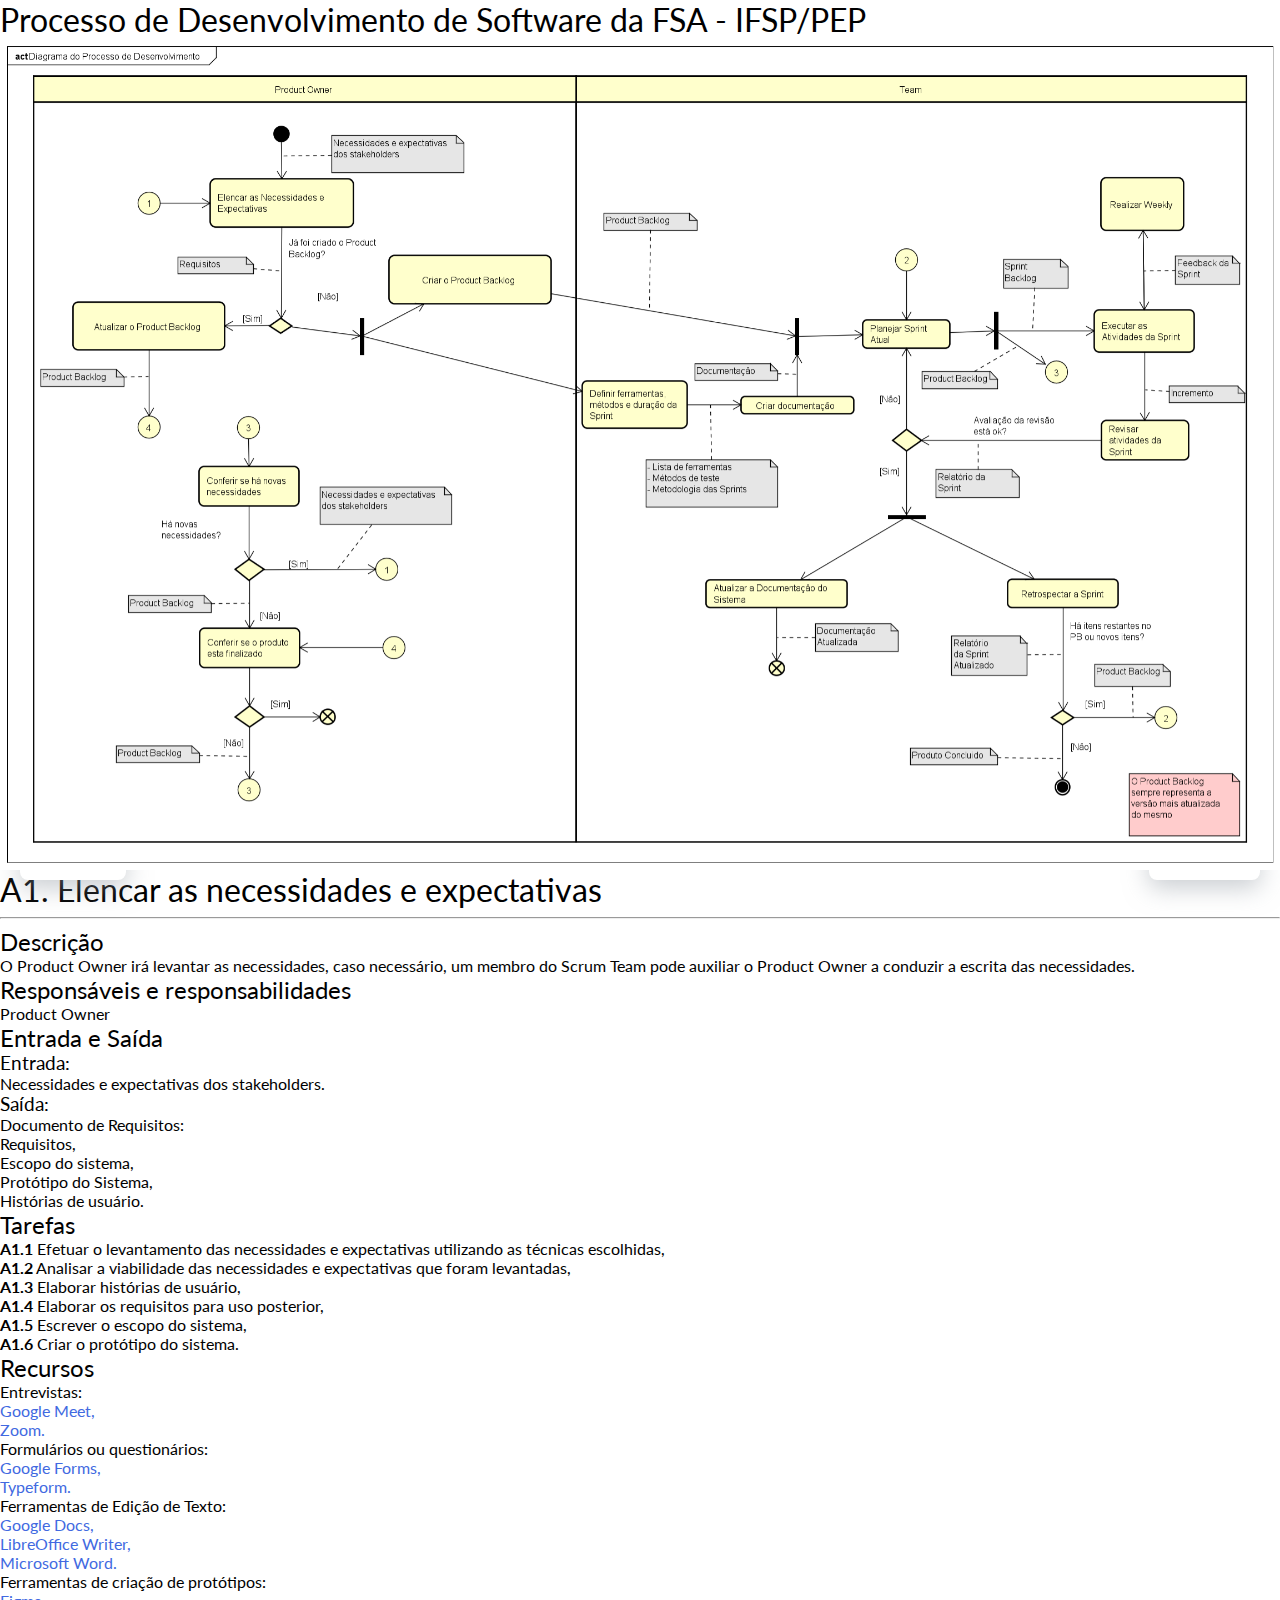
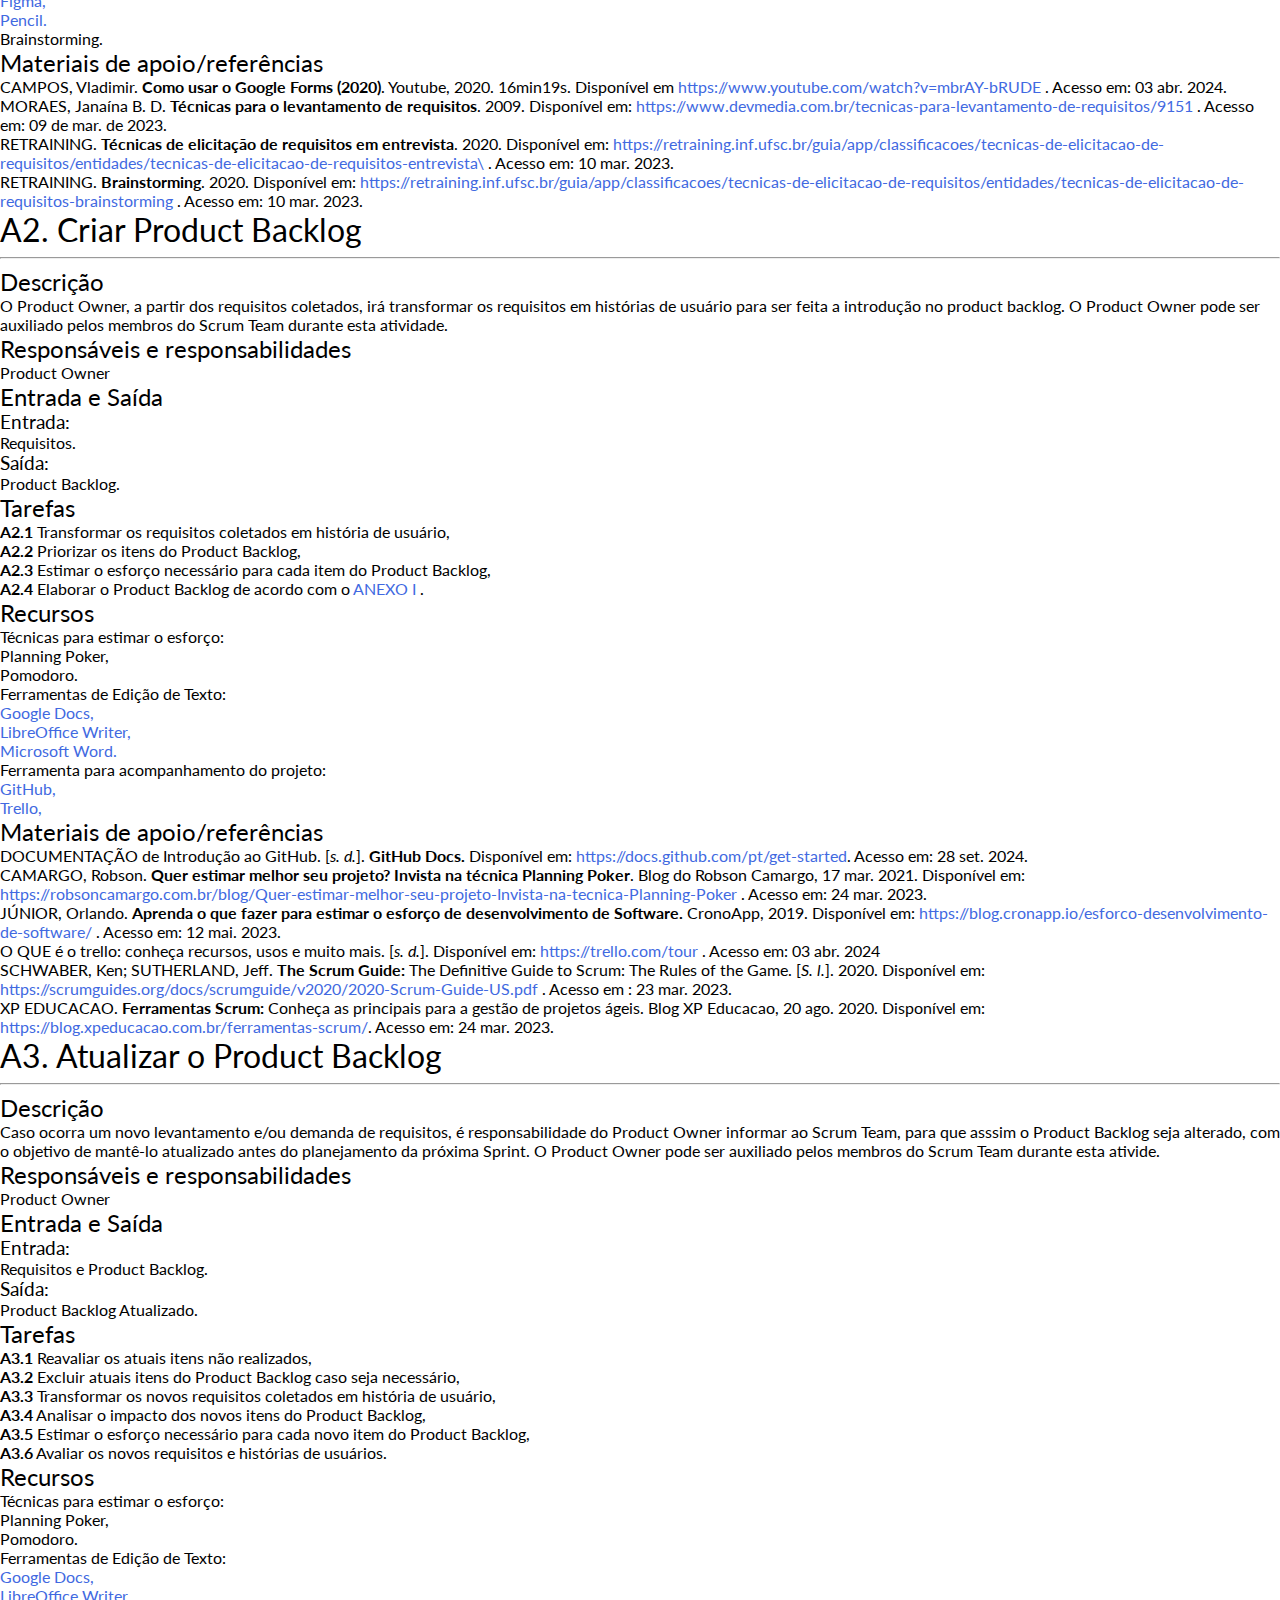
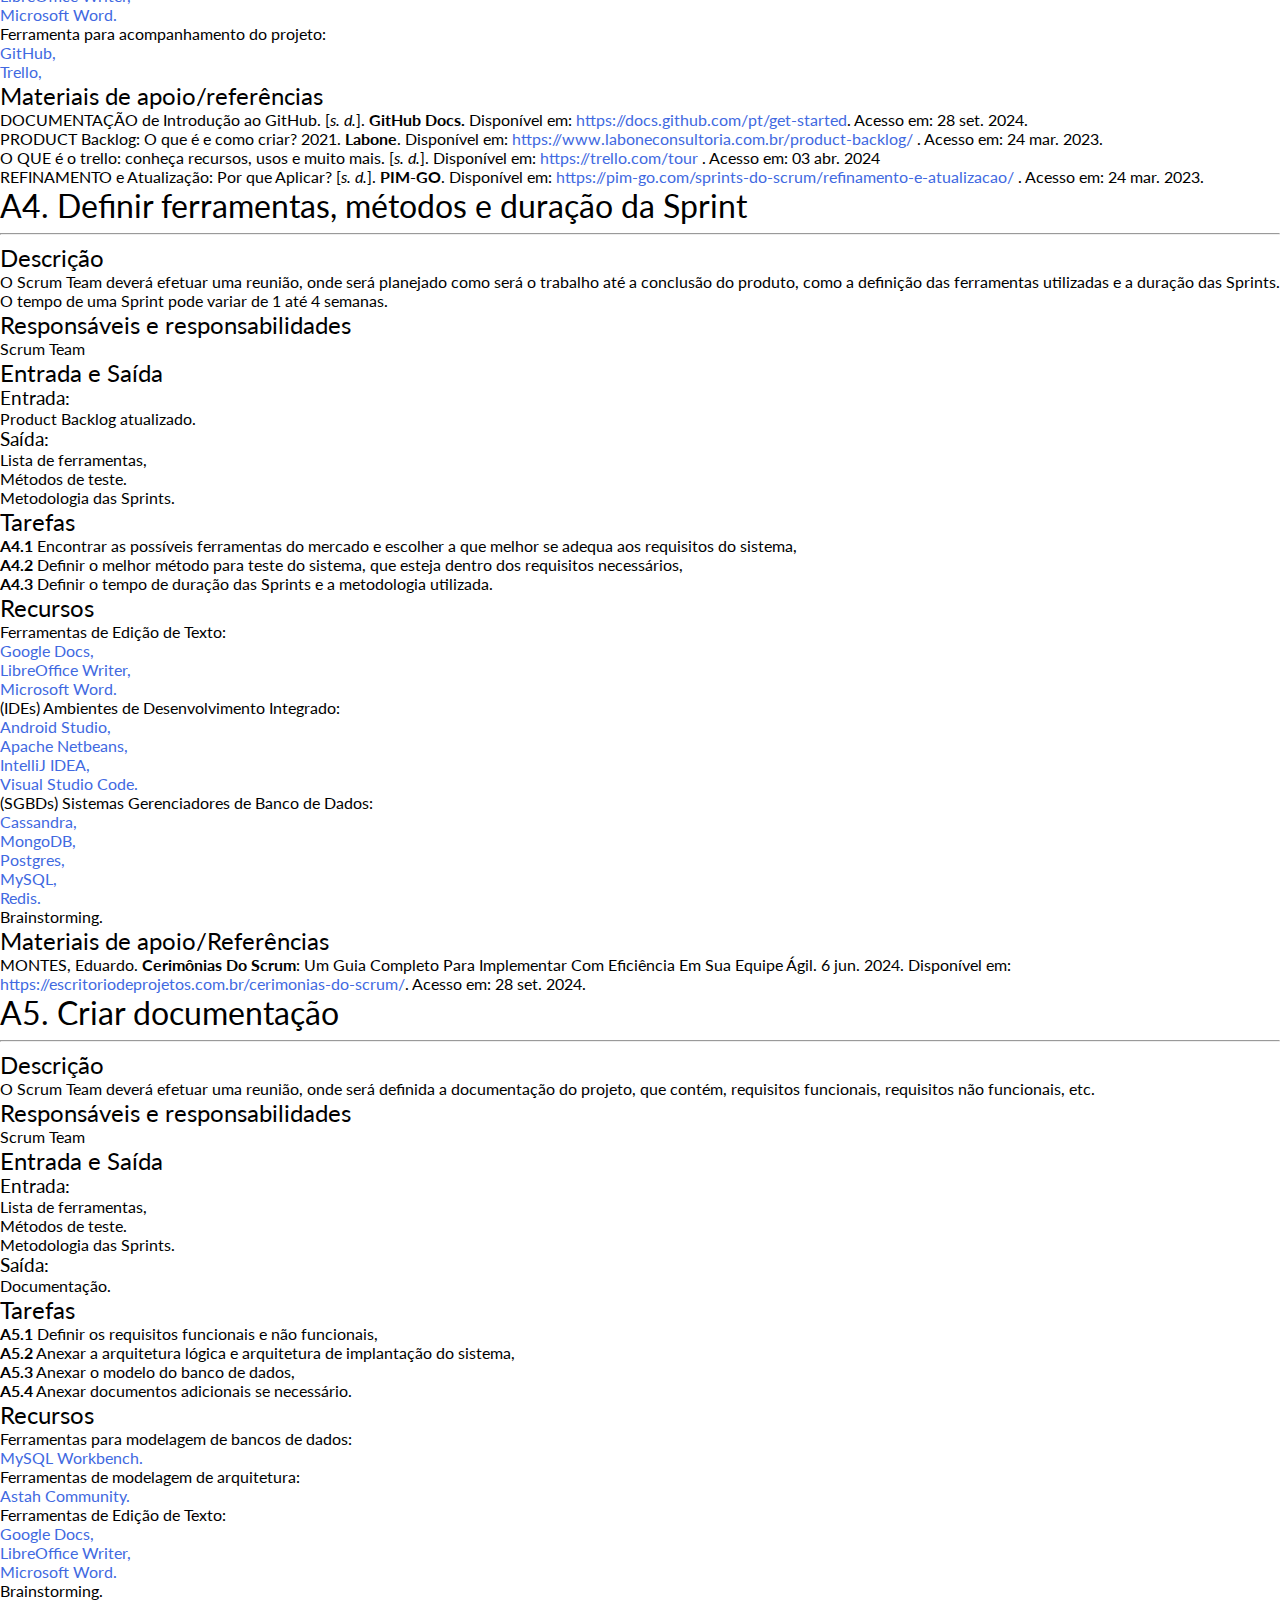
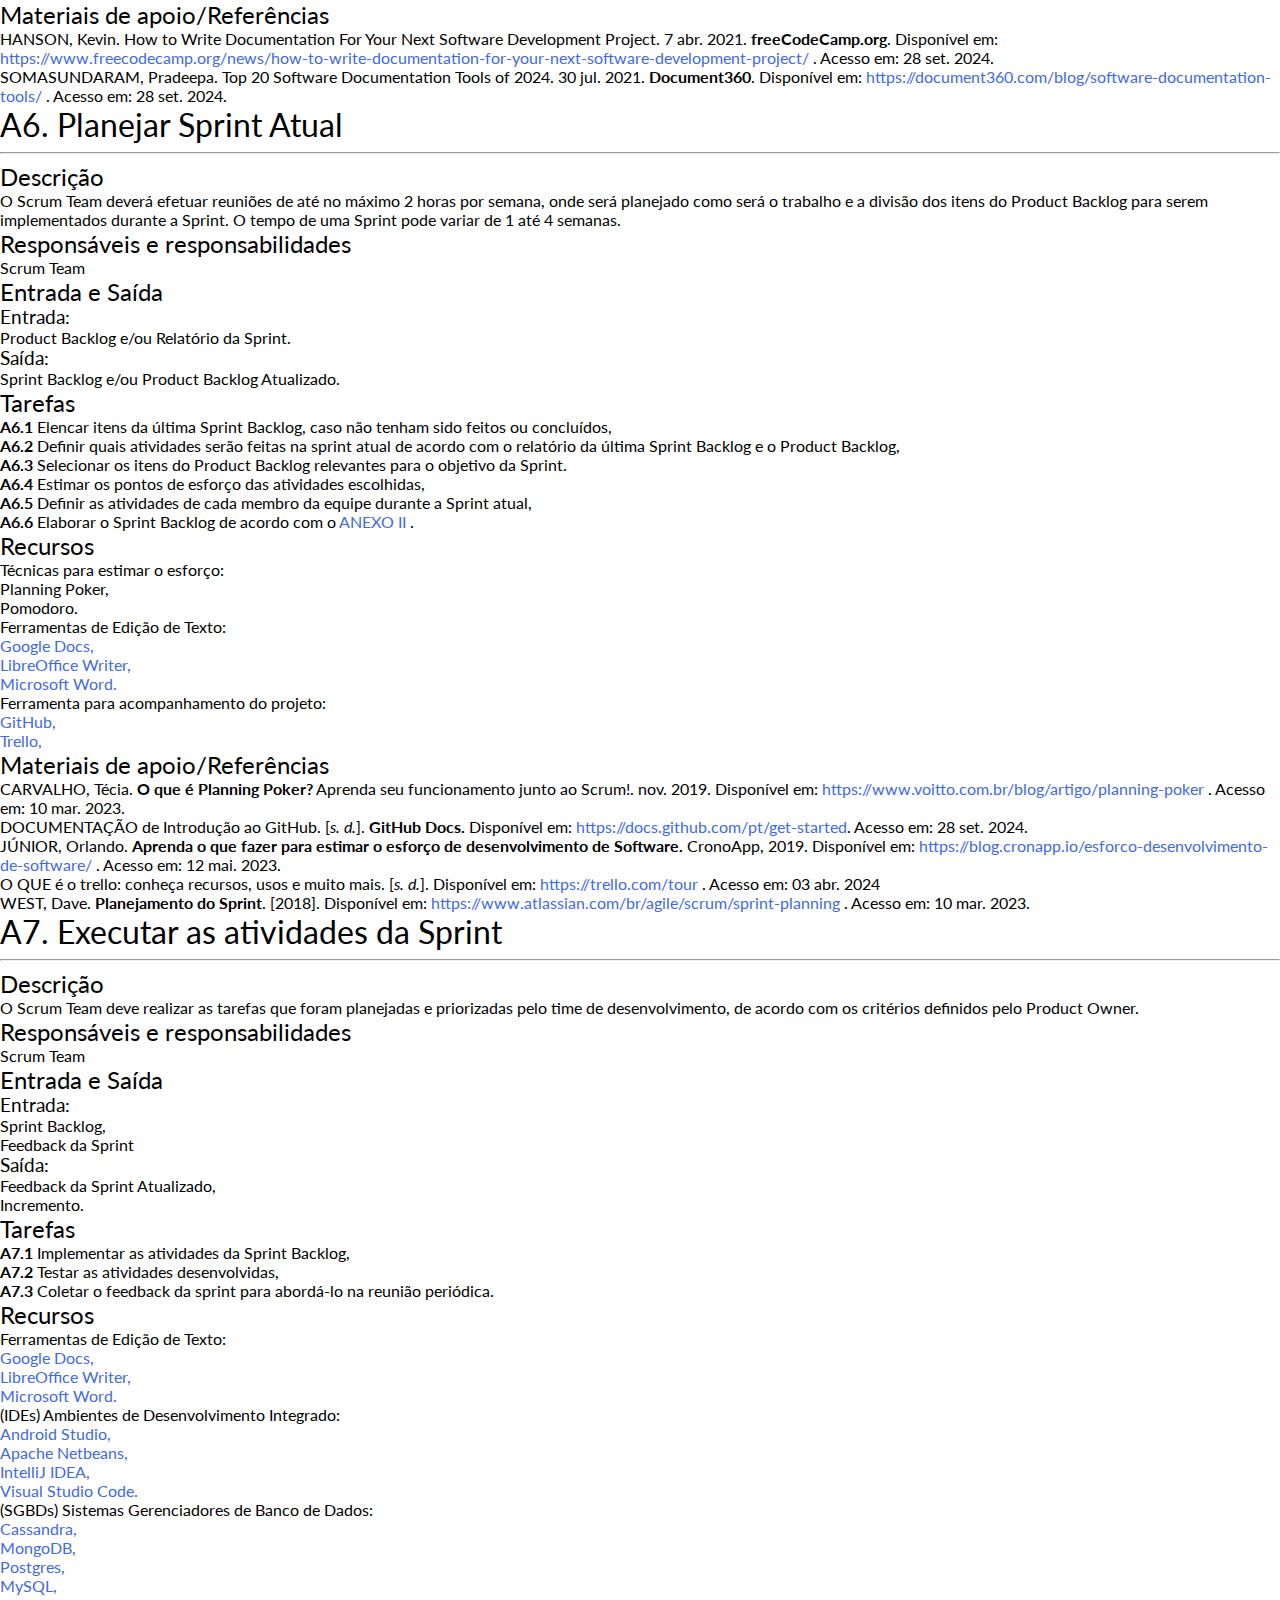
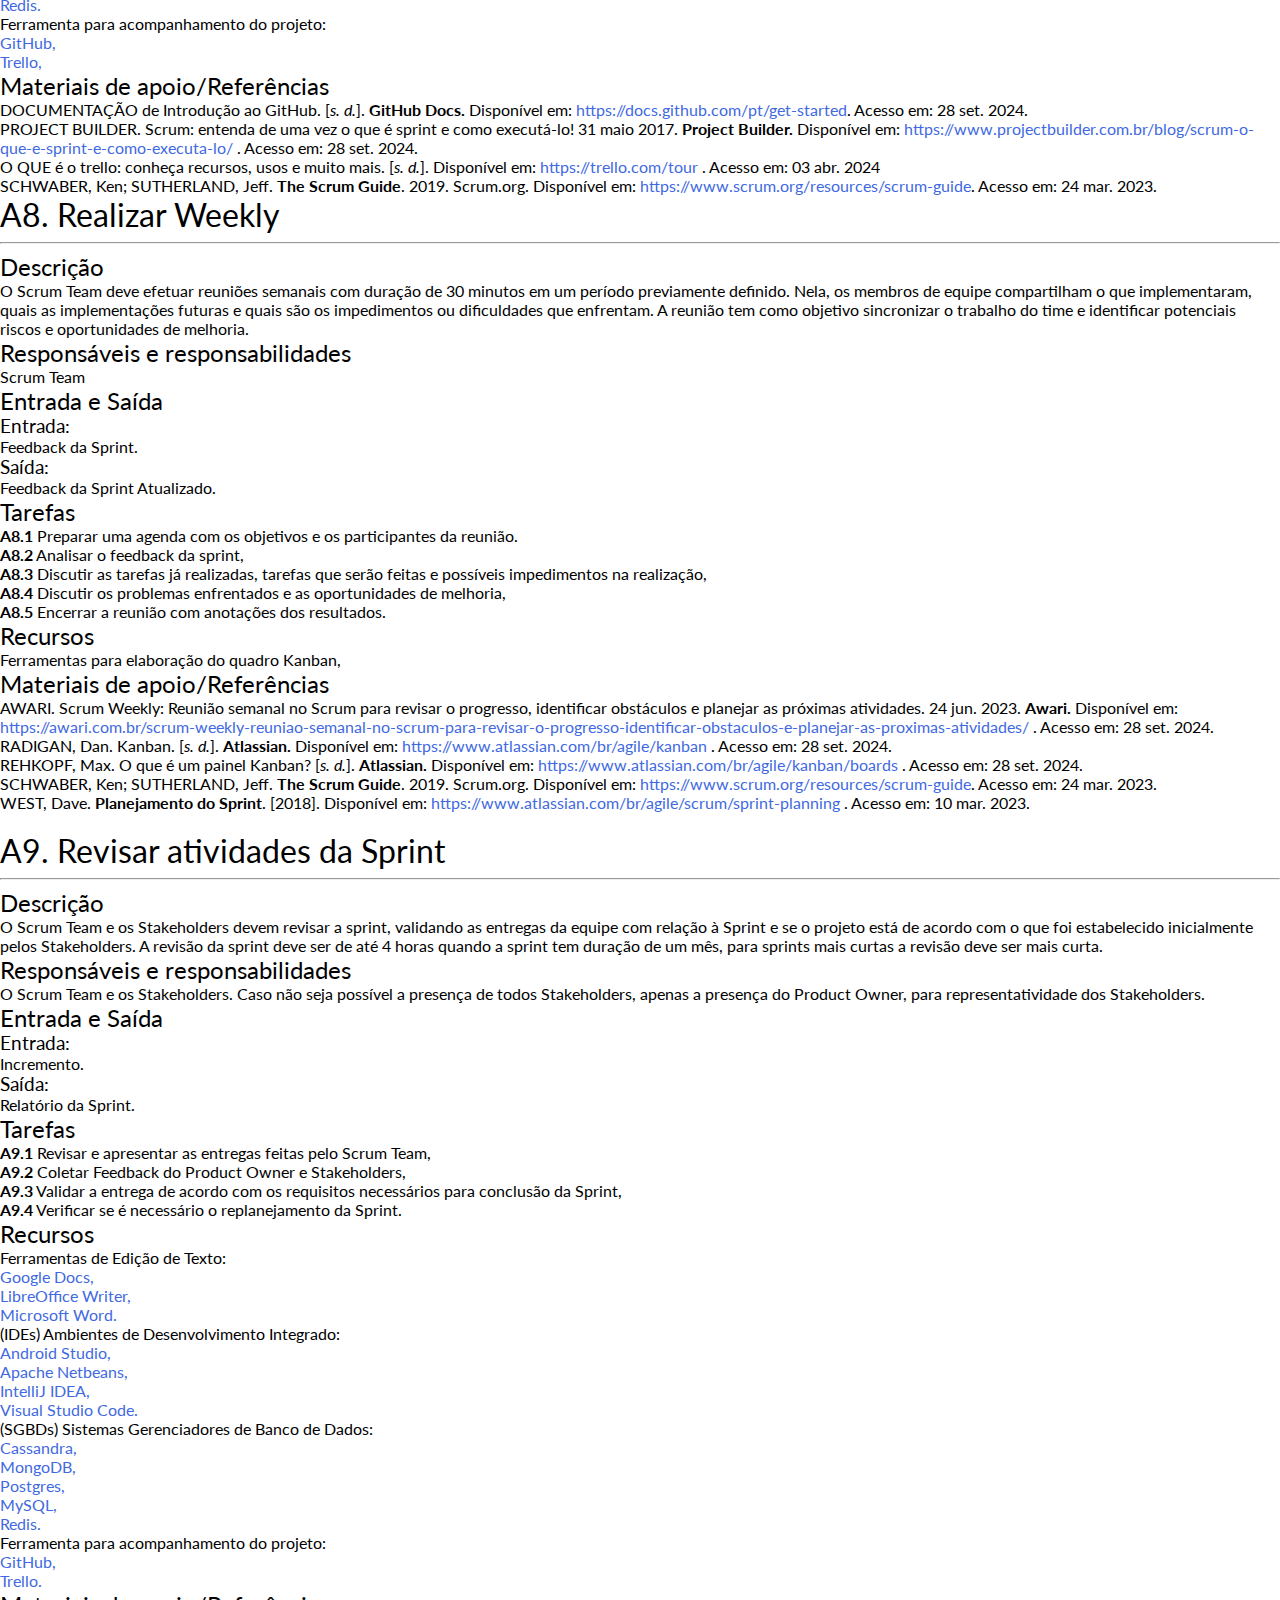
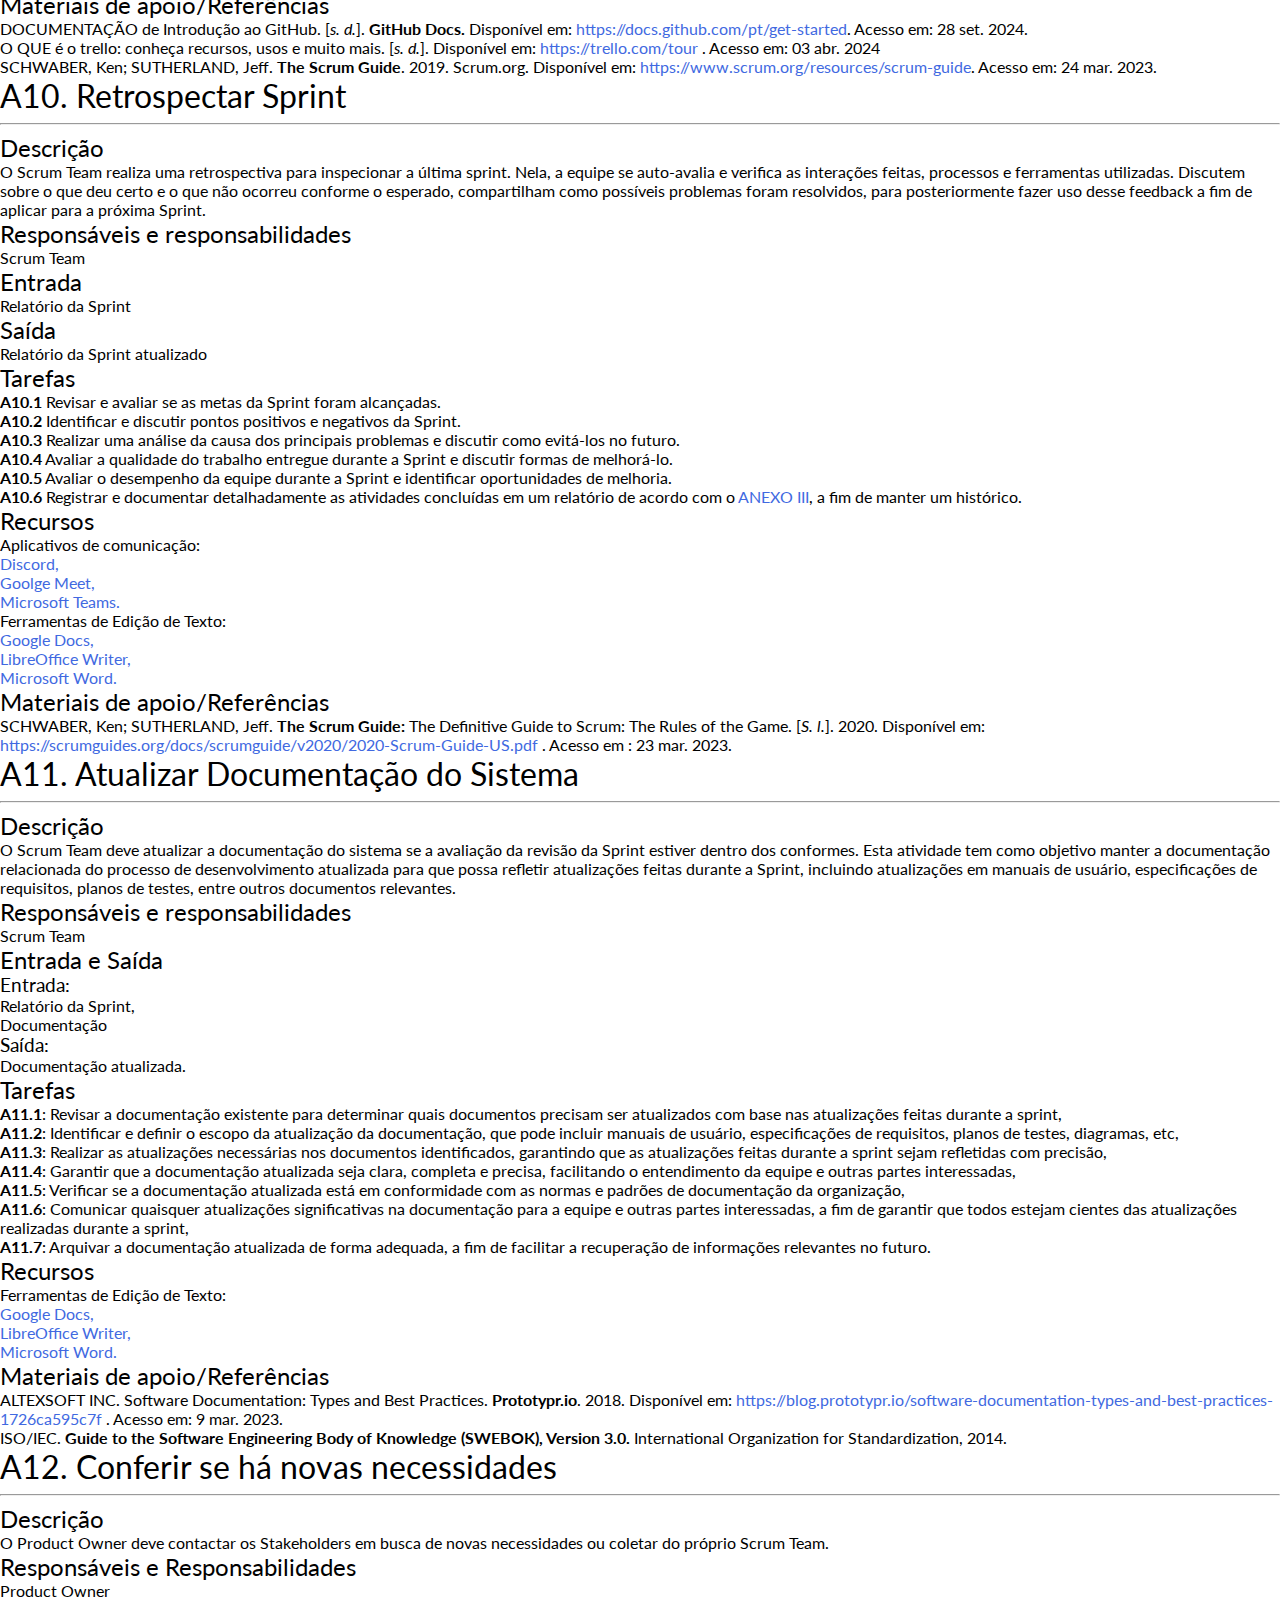
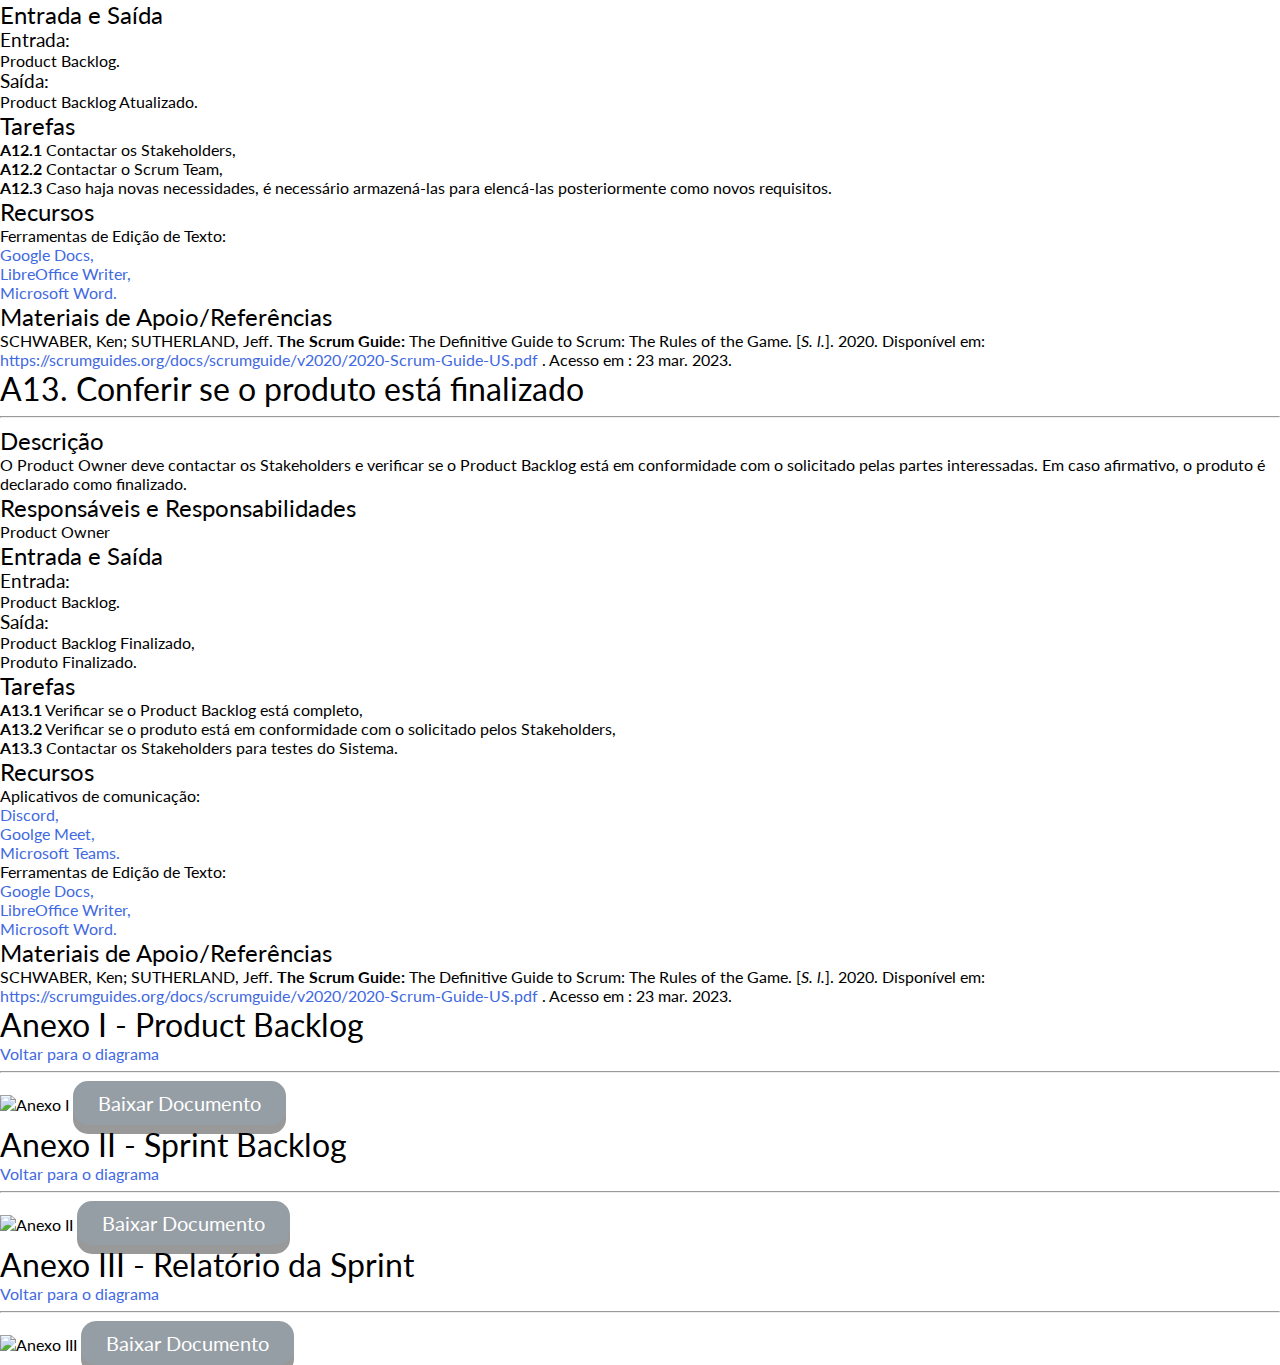
==== commit b3b9c453: "Fix A1 e A11" ====
--- a/index.html
+++ b/index.html
@@ -1,4 +1,4 @@
-<!doctype html>
+<!DOCTYPE html>
 <html lang="en">
   <head>
     <meta charset="UTF-8" />
@@ -117,38 +117,58 @@
           </li>
           <li>
             <strong>A1.3</strong>
+            Elaborar histórias de usuário,
+          </li>
+          <li>
+            <strong>A1.4</strong>
             Elaborar os requisitos para uso posterior,
           </li>
           <li>
-            <strong>A1.4</strong>
+            <strong>A1.5</strong>
             Escrever o escopo do sistema,
           </li>
           <li>
-            <strong>A1.5</strong>
+            <strong>A1.6</strong>
             Criar o protótipo do sistema.
           </li>
         </ul>
 
         <h2>Recursos</h2>
         <ul>
-          <li>Entrevistas,</li>
-          <li>Formulários ou questionários,</li>
+          <li>Entrevistas:</li>
+          <ul>
+            <li>
+              <a href="https://workspace.google.com/products/meet/" target=”_blank” rel=”noopener noreferer”>Google Meet,</a>
+            </li>
+            <li>
+              <a href="https://zoom.us/" target=”_blank” rel=”noopener noreferer”>Zoom.</a>
+            </li>
+          </ul>
+          <li>Formulários ou questionários:</li>
+          <ul>
+            <li>
+              <a href="https://www.google.com/intl/pt-BR/forms/about/" target=”_blank” rel=”noopener noreferer”>Google Forms,</a>
+            </li>
+            <li>
+              <a href="https://www.typeform.com/" target=”_blank” rel=”noopener noreferer”>Typeform.</a>
+            </li>
+          </ul>
           <li>Ferramentas de Edição de Texto:</li>
           <ul>
             <li>
-              <a href="https://workspace.google.com/products/docs/">Google Docs,</a>
-            </li>
-            <li>
-              <a href="https://pt-br.libreoffice.org/">LibreOffice Writer,</a>
-            </li>
-            <li>
-              <a href="https://www.microsoft.com/pt-br/microsoft-365/word?">Microsoft Word.</a>
+              <a href="https://workspace.google.com/products/docs/" target=”_blank” rel=”noopener noreferer”>Google Docs,</a>
+            </li>
+            <li>
+              <a href="https://pt-br.libreoffice.org/" target=”_blank” rel=”noopener noreferer”>LibreOffice Writer,</a>
+            </li>
+            <li>
+              <a href="https://www.microsoft.com/pt-br/microsoft-365/word?" target=”_blank” rel=”noopener noreferer”>Microsoft Word.</a>
             </li>
           </ul>
           <li>Ferramentas de criação de protótipos:</li>
           <ul>
-            <li><a href="https://www.figma.com/"> Figma, </a></li>
-            <li><a href="https://pencil.evolus.vn/"> Pencil.</a></li>
+            <li><a href="https://www.figma.com/" target=”_blank” rel=”noopener noreferer”> Figma, </a></li>
+            <li><a href="https://pencil.evolus.vn/" target=”_blank” rel=”noopener noreferer”> Pencil.</a></li>
           </ul>
           <li>Brainstorming.</li>
         </ul>
@@ -1156,7 +1176,8 @@
         <h2>Entrada e Saída</h2>
         <h3>Entrada:</h3>
         <ul>
-          <li>Relatório da Sprint.</li>
+          <li>Relatório da Sprint,</li>
+          <li>Documentação</li>
         </ul>
 
         <h3>Saída:</h3>
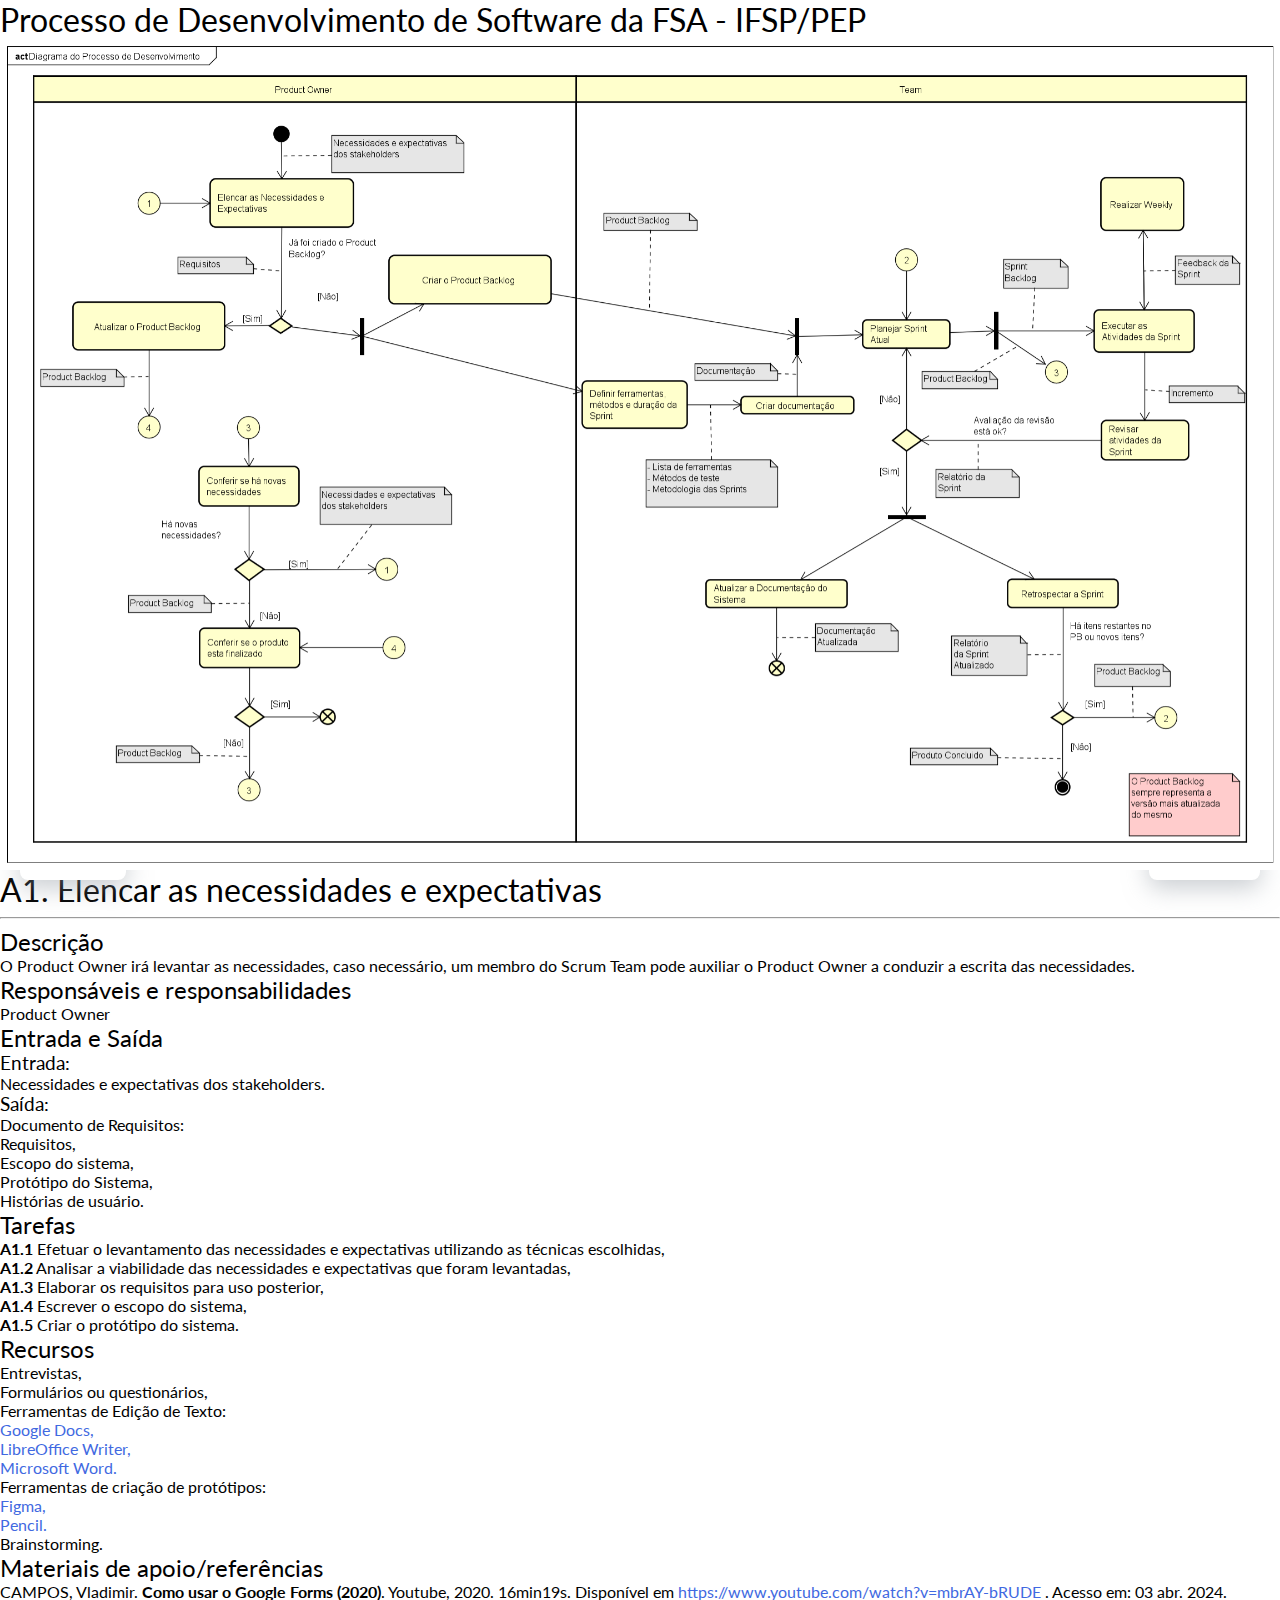
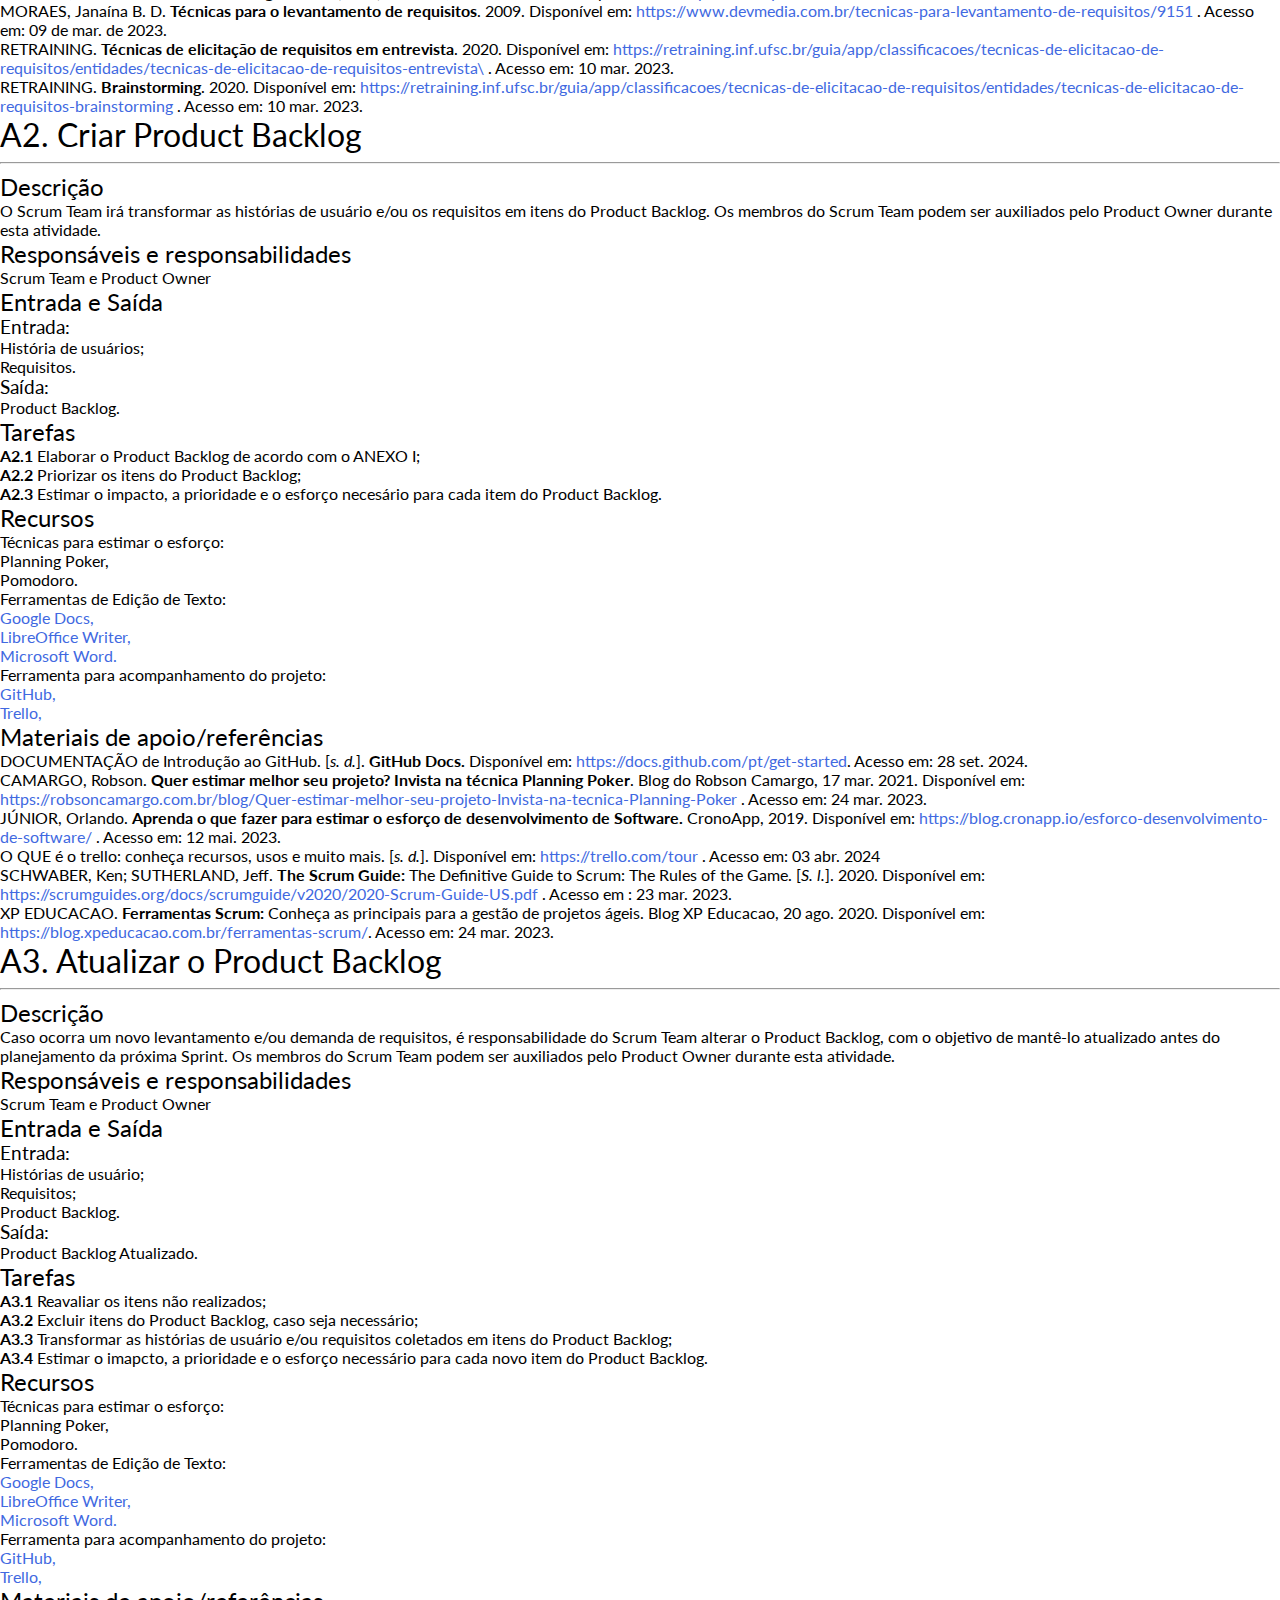
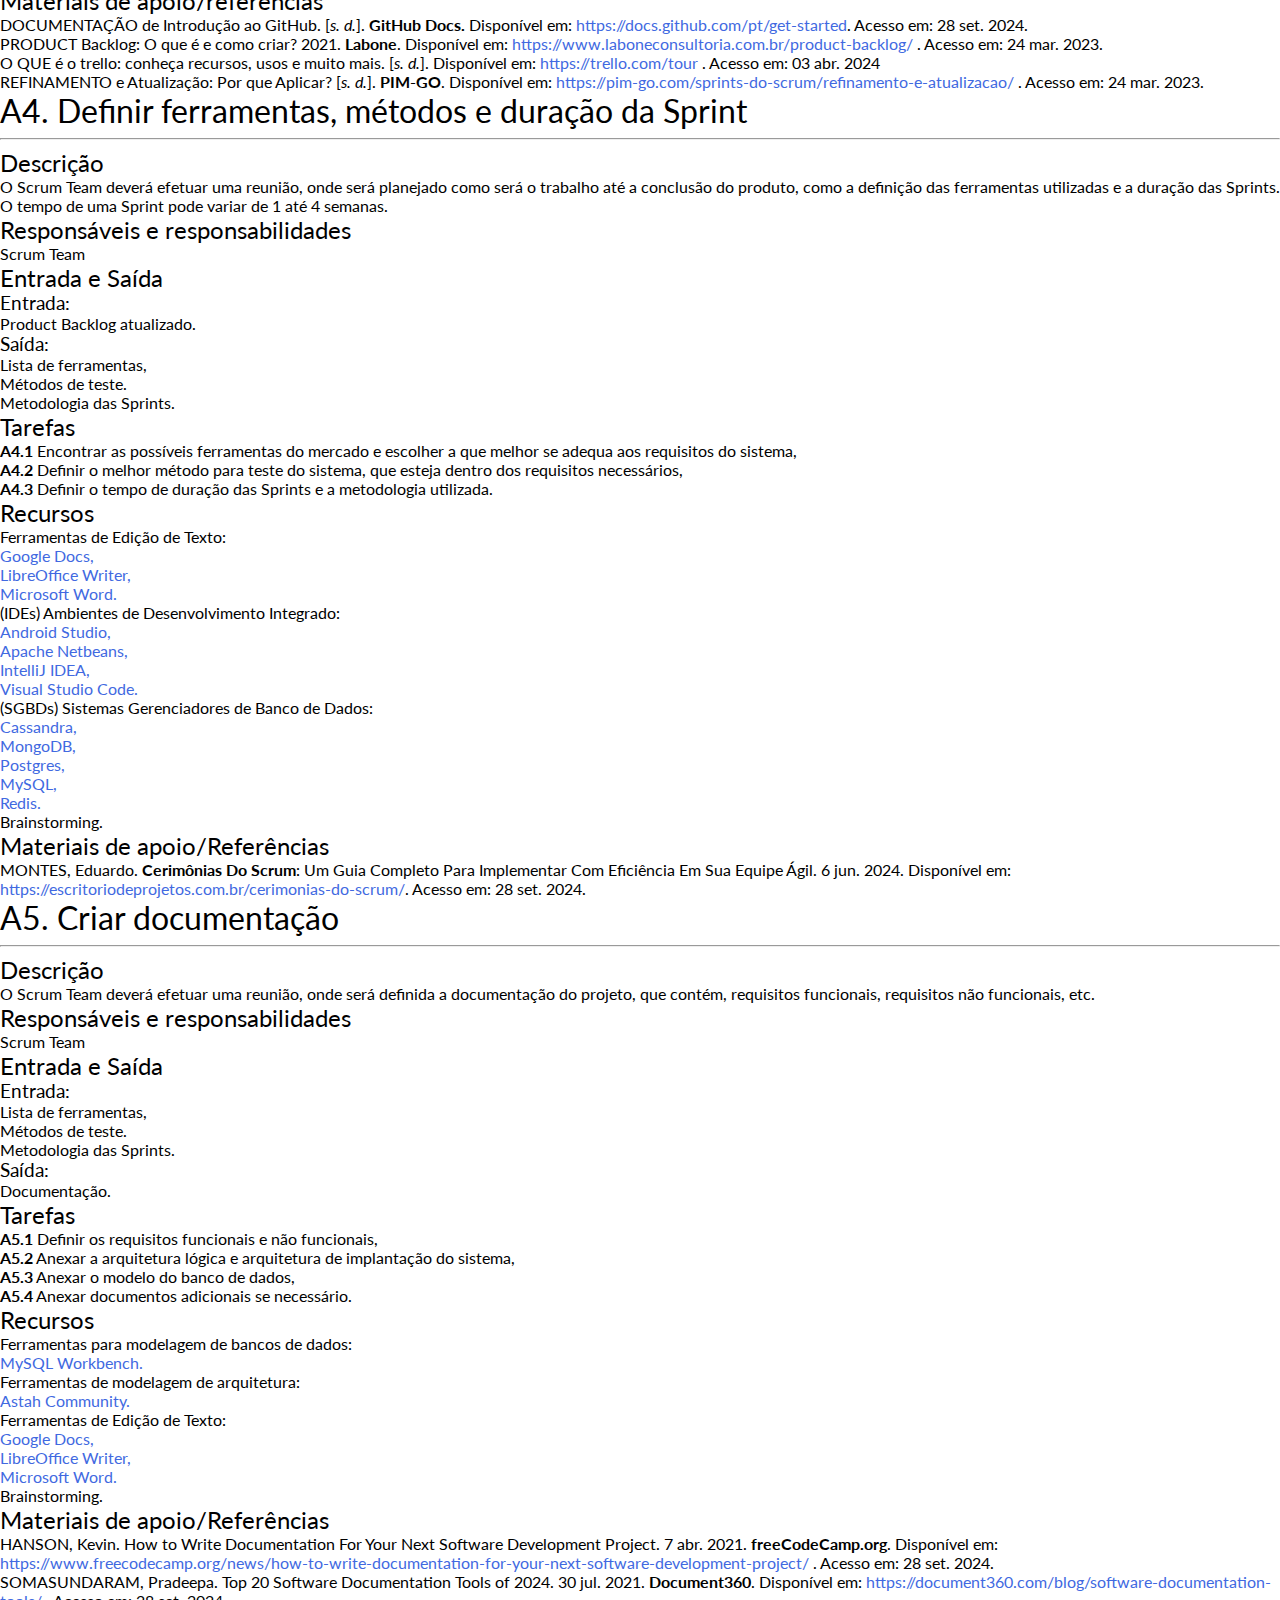
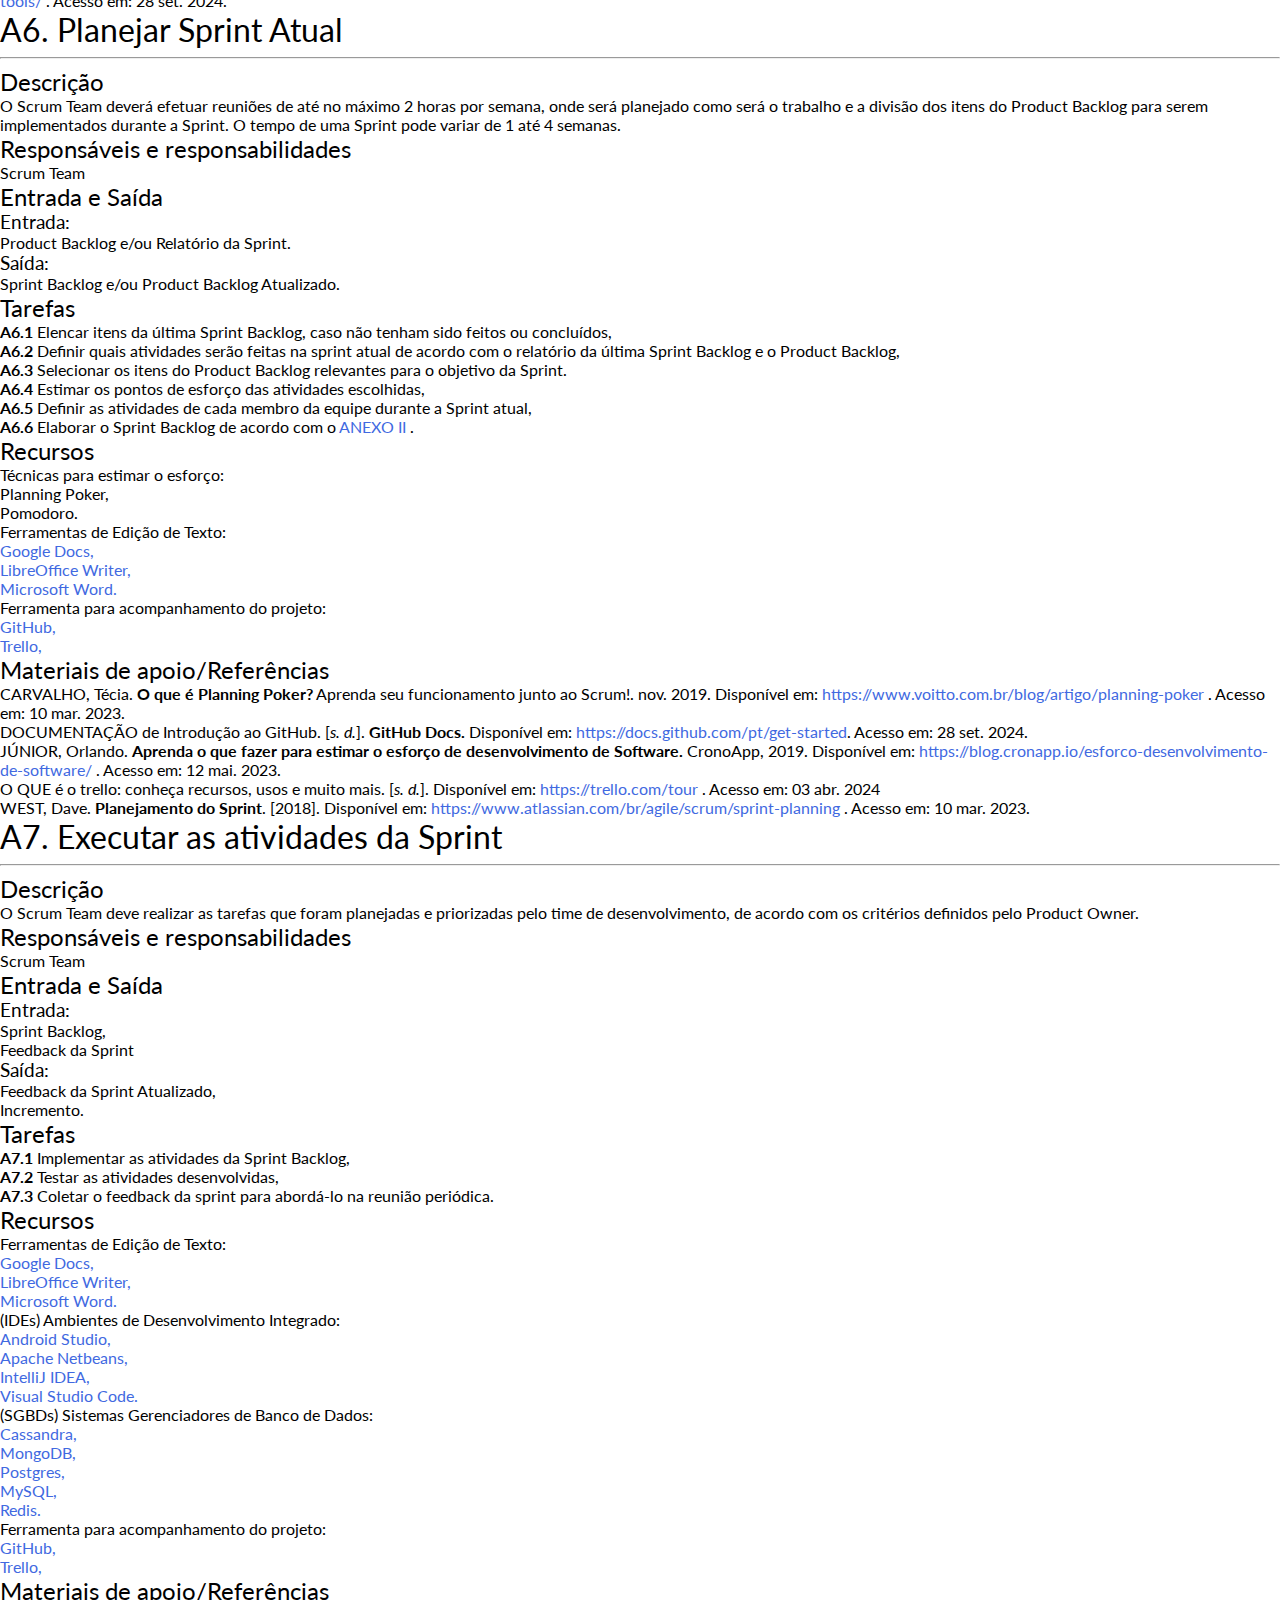
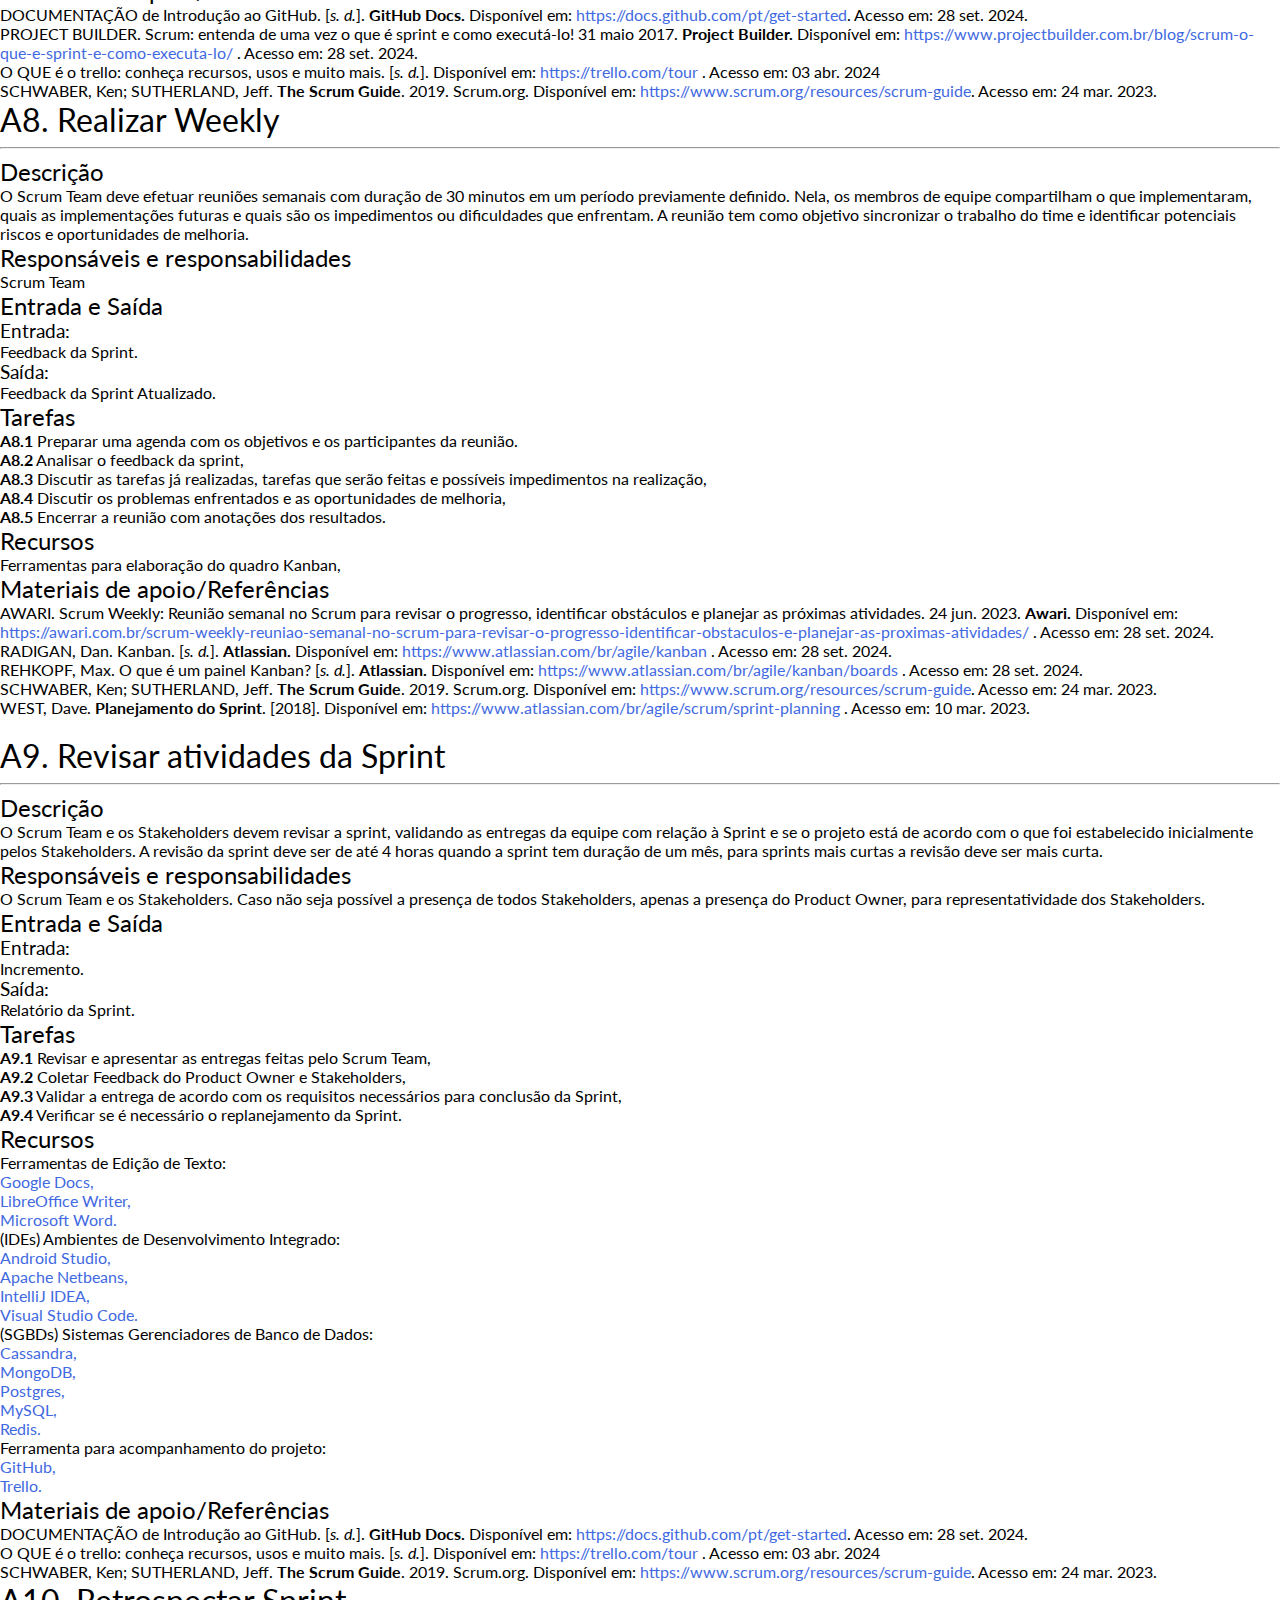
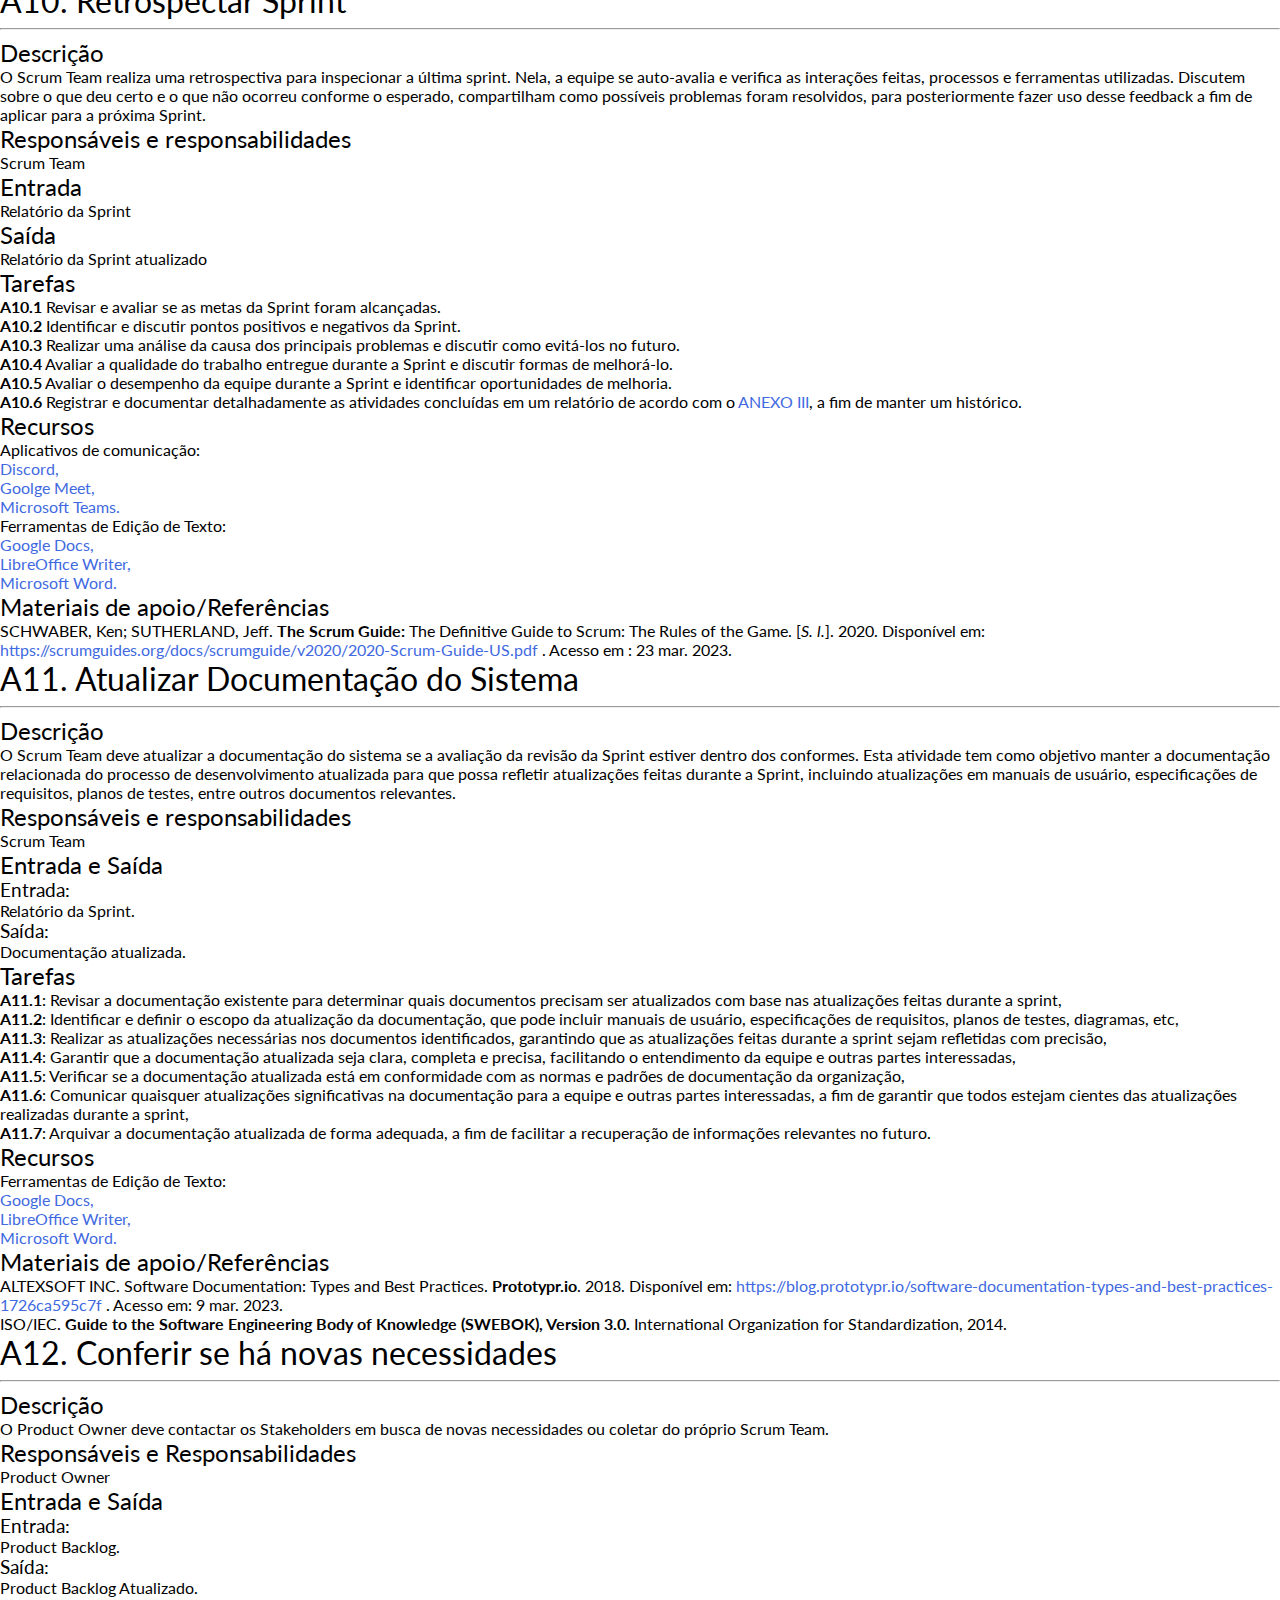
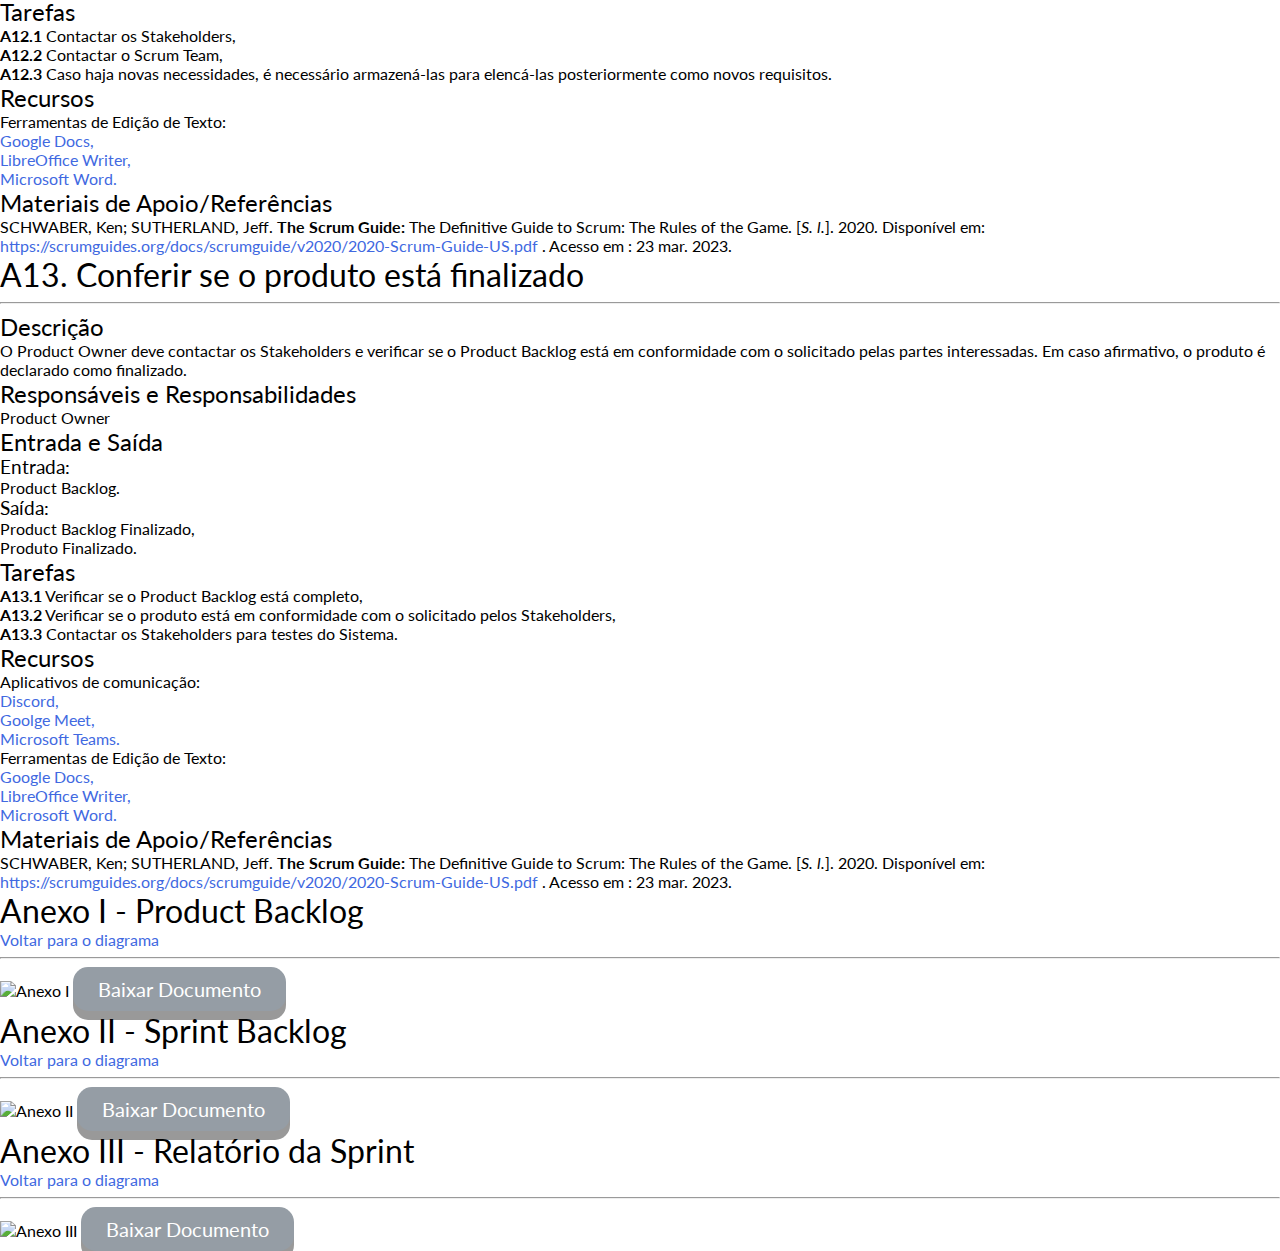
==== commit f30b0915: "Update index.html - Correção do texto das atividades 2 e 3" ====
--- a/index.html
+++ b/index.html
@@ -1,4 +1,4 @@
-<!DOCTYPE html>
+<!doctype html>
 <html lang="en">
   <head>
     <meta charset="UTF-8" />
@@ -117,58 +117,38 @@
           </li>
           <li>
             <strong>A1.3</strong>
-            Elaborar histórias de usuário,
+            Elaborar os requisitos para uso posterior,
           </li>
           <li>
             <strong>A1.4</strong>
-            Elaborar os requisitos para uso posterior,
+            Escrever o escopo do sistema,
           </li>
           <li>
             <strong>A1.5</strong>
-            Escrever o escopo do sistema,
-          </li>
-          <li>
-            <strong>A1.6</strong>
             Criar o protótipo do sistema.
           </li>
         </ul>
 
         <h2>Recursos</h2>
         <ul>
-          <li>Entrevistas:</li>
-          <ul>
-            <li>
-              <a href="https://workspace.google.com/products/meet/" target=”_blank” rel=”noopener noreferer”>Google Meet,</a>
-            </li>
-            <li>
-              <a href="https://zoom.us/" target=”_blank” rel=”noopener noreferer”>Zoom.</a>
-            </li>
-          </ul>
-          <li>Formulários ou questionários:</li>
-          <ul>
-            <li>
-              <a href="https://www.google.com/intl/pt-BR/forms/about/" target=”_blank” rel=”noopener noreferer”>Google Forms,</a>
-            </li>
-            <li>
-              <a href="https://www.typeform.com/" target=”_blank” rel=”noopener noreferer”>Typeform.</a>
-            </li>
-          </ul>
+          <li>Entrevistas,</li>
+          <li>Formulários ou questionários,</li>
           <li>Ferramentas de Edição de Texto:</li>
           <ul>
             <li>
-              <a href="https://workspace.google.com/products/docs/" target=”_blank” rel=”noopener noreferer”>Google Docs,</a>
-            </li>
-            <li>
-              <a href="https://pt-br.libreoffice.org/" target=”_blank” rel=”noopener noreferer”>LibreOffice Writer,</a>
-            </li>
-            <li>
-              <a href="https://www.microsoft.com/pt-br/microsoft-365/word?" target=”_blank” rel=”noopener noreferer”>Microsoft Word.</a>
+              <a href="https://workspace.google.com/products/docs/">Google Docs,</a>
+            </li>
+            <li>
+              <a href="https://pt-br.libreoffice.org/">LibreOffice Writer,</a>
+            </li>
+            <li>
+              <a href="https://www.microsoft.com/pt-br/microsoft-365/word?">Microsoft Word.</a>
             </li>
           </ul>
           <li>Ferramentas de criação de protótipos:</li>
           <ul>
-            <li><a href="https://www.figma.com/" target=”_blank” rel=”noopener noreferer”> Figma, </a></li>
-            <li><a href="https://pencil.evolus.vn/" target=”_blank” rel=”noopener noreferer”> Pencil.</a></li>
+            <li><a href="https://www.figma.com/"> Figma, </a></li>
+            <li><a href="https://pencil.evolus.vn/"> Pencil.</a></li>
           </ul>
           <li>Brainstorming.</li>
         </ul>
@@ -213,18 +193,17 @@
 
         <h2>Descrição</h2>
         <p>
-          O Product Owner, a partir dos requisitos coletados, irá transformar os requisitos em histórias de usuário para
-          ser feita a introdução no product backlog. O Product Owner pode ser auxiliado pelos membros do Scrum Team
-          durante esta atividade.
+          O Scrum Team irá transformar as histórias de usuário e/ou os requisitos em itens do Product Backlog. Os membros do Scrum Team podem ser auxiliados pelo Product Owner durante esta atividade.
         </p>
 
         <h2>Responsáveis e responsabilidades</h2>
-        <p>Product Owner</p>
+        <p>Scrum Team e Product Owner</p>
 
         <h2>Entrada e Saída</h2>
         <h3>Entrada:</h3>
 
         <ul>
+          <li>História de usuários;</li>
           <li>Requisitos.</li>
         </ul>
 
@@ -238,20 +217,15 @@
         <ul>
           <li>
             <strong>A2.1</strong>
-            Transformar os requisitos coletados em história de usuário,
+            Elaborar o Product Backlog de acordo com o ANEXO I;
           </li>
           <li>
             <strong>A2.2</strong>
-            Priorizar os itens do Product Backlog,
+            Priorizar os itens do Product Backlog;
           </li>
           <li>
             <strong>A2.3</strong>
-            Estimar o esforço necessário para cada item do Product Backlog,
-          </li>
-          <li>
-            <strong>A2.4</strong>
-            Elaborar o Product Backlog de acordo com o
-            <a href="#topico_anexo1"> ANEXO I </a>.
+            Estimar o impacto, a prioridade e o esforço necesário para cada item do Product Backlog. 
           </li>
         </ul>
 
@@ -337,19 +311,19 @@
 
         <h2>Descrição</h2>
         <p>
-          Caso ocorra um novo levantamento e/ou demanda de requisitos, é responsabilidade do Product Owner informar ao
-          Scrum Team, para que asssim o Product Backlog seja alterado, com o objetivo de mantê-lo atualizado antes do
-          planejamento da próxima Sprint. O Product Owner pode ser auxiliado pelos membros do Scrum Team durante esta
-          ativide.
+          Caso ocorra um novo levantamento e/ou demanda de requisitos, é responsabilidade do Scrum Team alterar o Product Backlog, com o objetivo de mantê-lo atualizado antes do planejamento da próxima Sprint. Os membros do Scrum Team podem ser 
+auxiliados pelo Product Owner durante esta atividade. 
         </p>
 
         <h2>Responsáveis e responsabilidades</h2>
-        <p>Product Owner</p>
+        <p>Scrum Team e Product Owner</p>
 
         <h2>Entrada e Saída</h2>
         <h3>Entrada:</h3>
         <ul>
-          <li>Requisitos e Product Backlog.</li>
+          <li>Histórias de usuário; </li>
+          <li>Requisitos; </li>
+          <li>Product Backlog.</li>          
         </ul>
 
         <h3>Saída:</h3>
@@ -361,27 +335,19 @@
         <ul>
           <li>
             <strong>A3.1</strong>
-            Reavaliar os atuais itens não realizados,
+            Reavaliar os itens não realizados;
           </li>
           <li>
             <strong>A3.2</strong>
-            Excluir atuais itens do Product Backlog caso seja necessário,
+             Excluir itens do Product Backlog, caso seja necessário;
           </li>
           <li>
             <strong>A3.3</strong>
-            Transformar os novos requisitos coletados em história de usuário,
+            Transformar as histórias de usuário e/ou requisitos coletados em itens do Product Backlog;
           </li>
           <li>
             <strong>A3.4</strong>
-            Analisar o impacto dos novos itens do Product Backlog,
-          </li>
-          <li>
-            <strong>A3.5</strong>
-            Estimar o esforço necessário para cada novo item do Product Backlog,
-          </li>
-          <li>
-            <strong>A3.6</strong>
-            Avaliar os novos requisitos e histórias de usuários.
+           Estimar o imapcto, a prioridade e o esforço necessário para cada novo item do Product Backlog.
           </li>
         </ul>
 
@@ -1176,8 +1142,7 @@
         <h2>Entrada e Saída</h2>
         <h3>Entrada:</h3>
         <ul>
-          <li>Relatório da Sprint,</li>
-          <li>Documentação</li>
+          <li>Relatório da Sprint.</li>
         </ul>
 
         <h3>Saída:</h3>
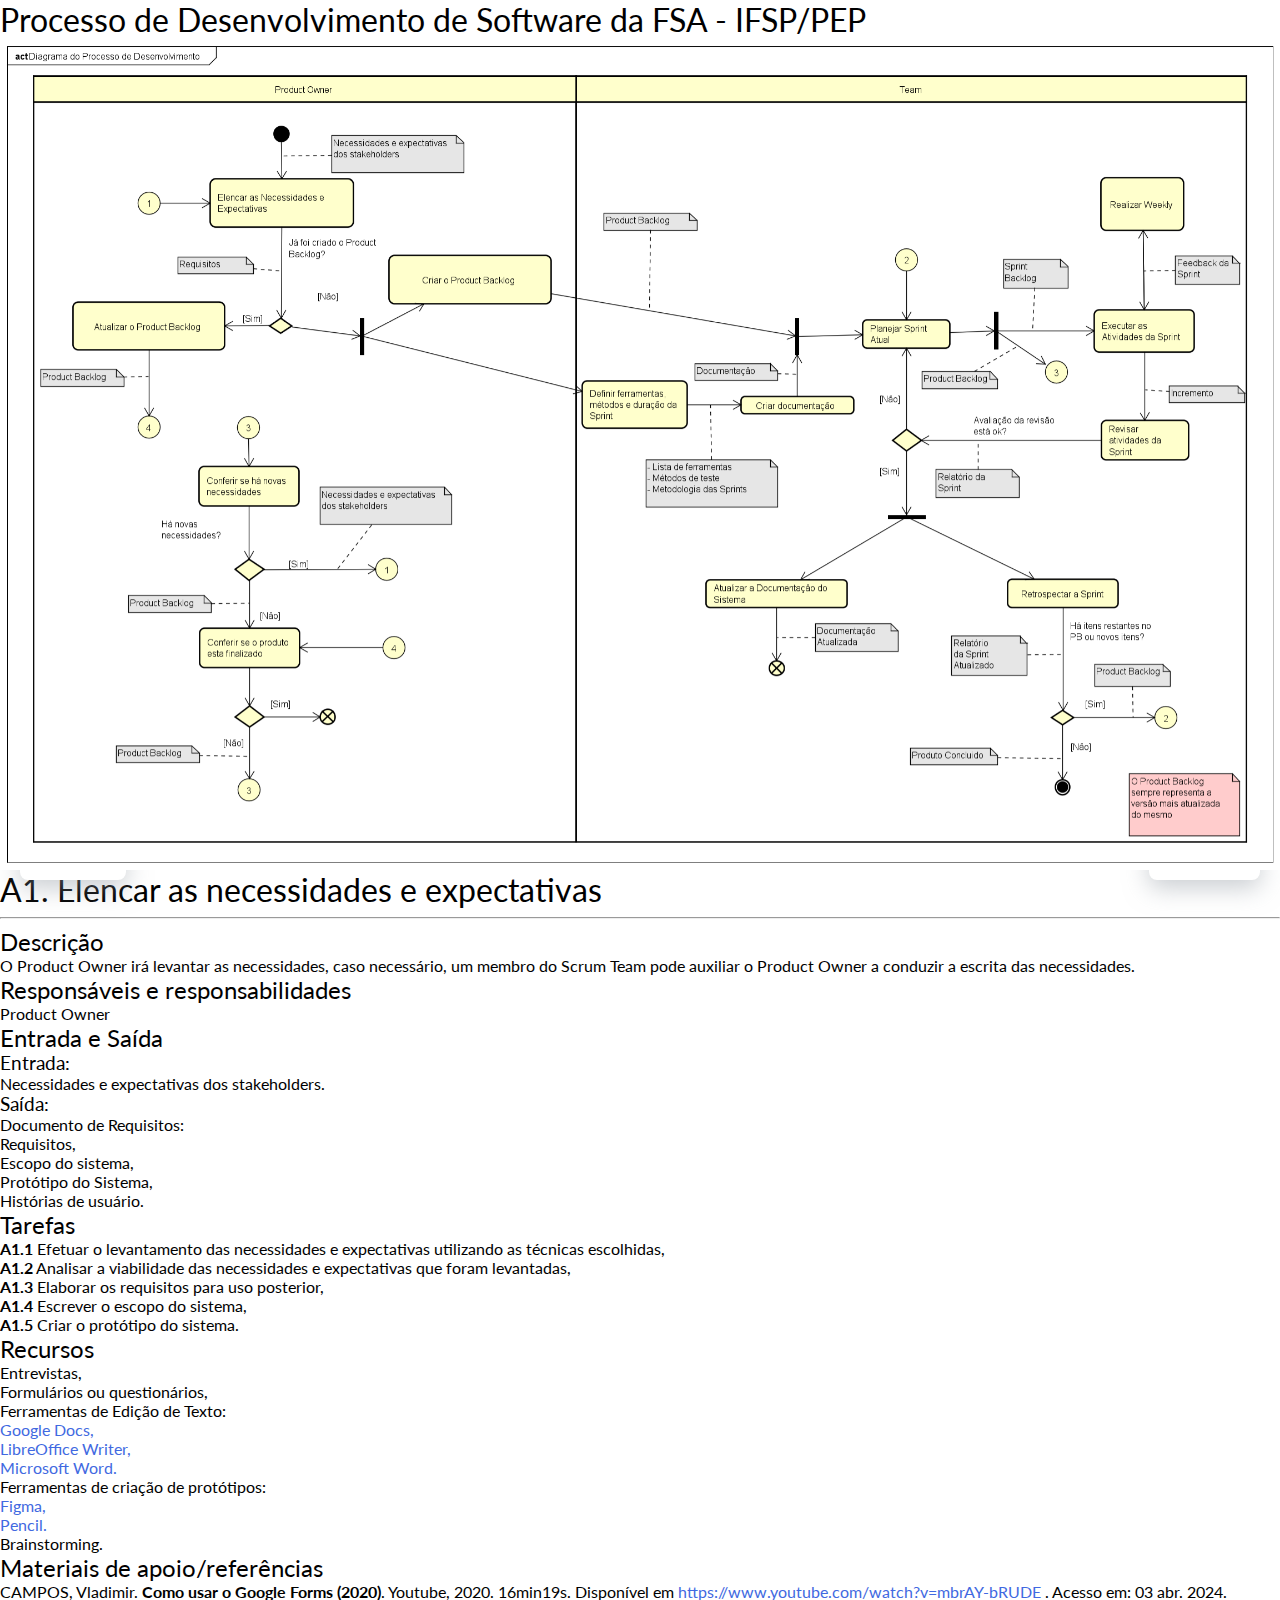
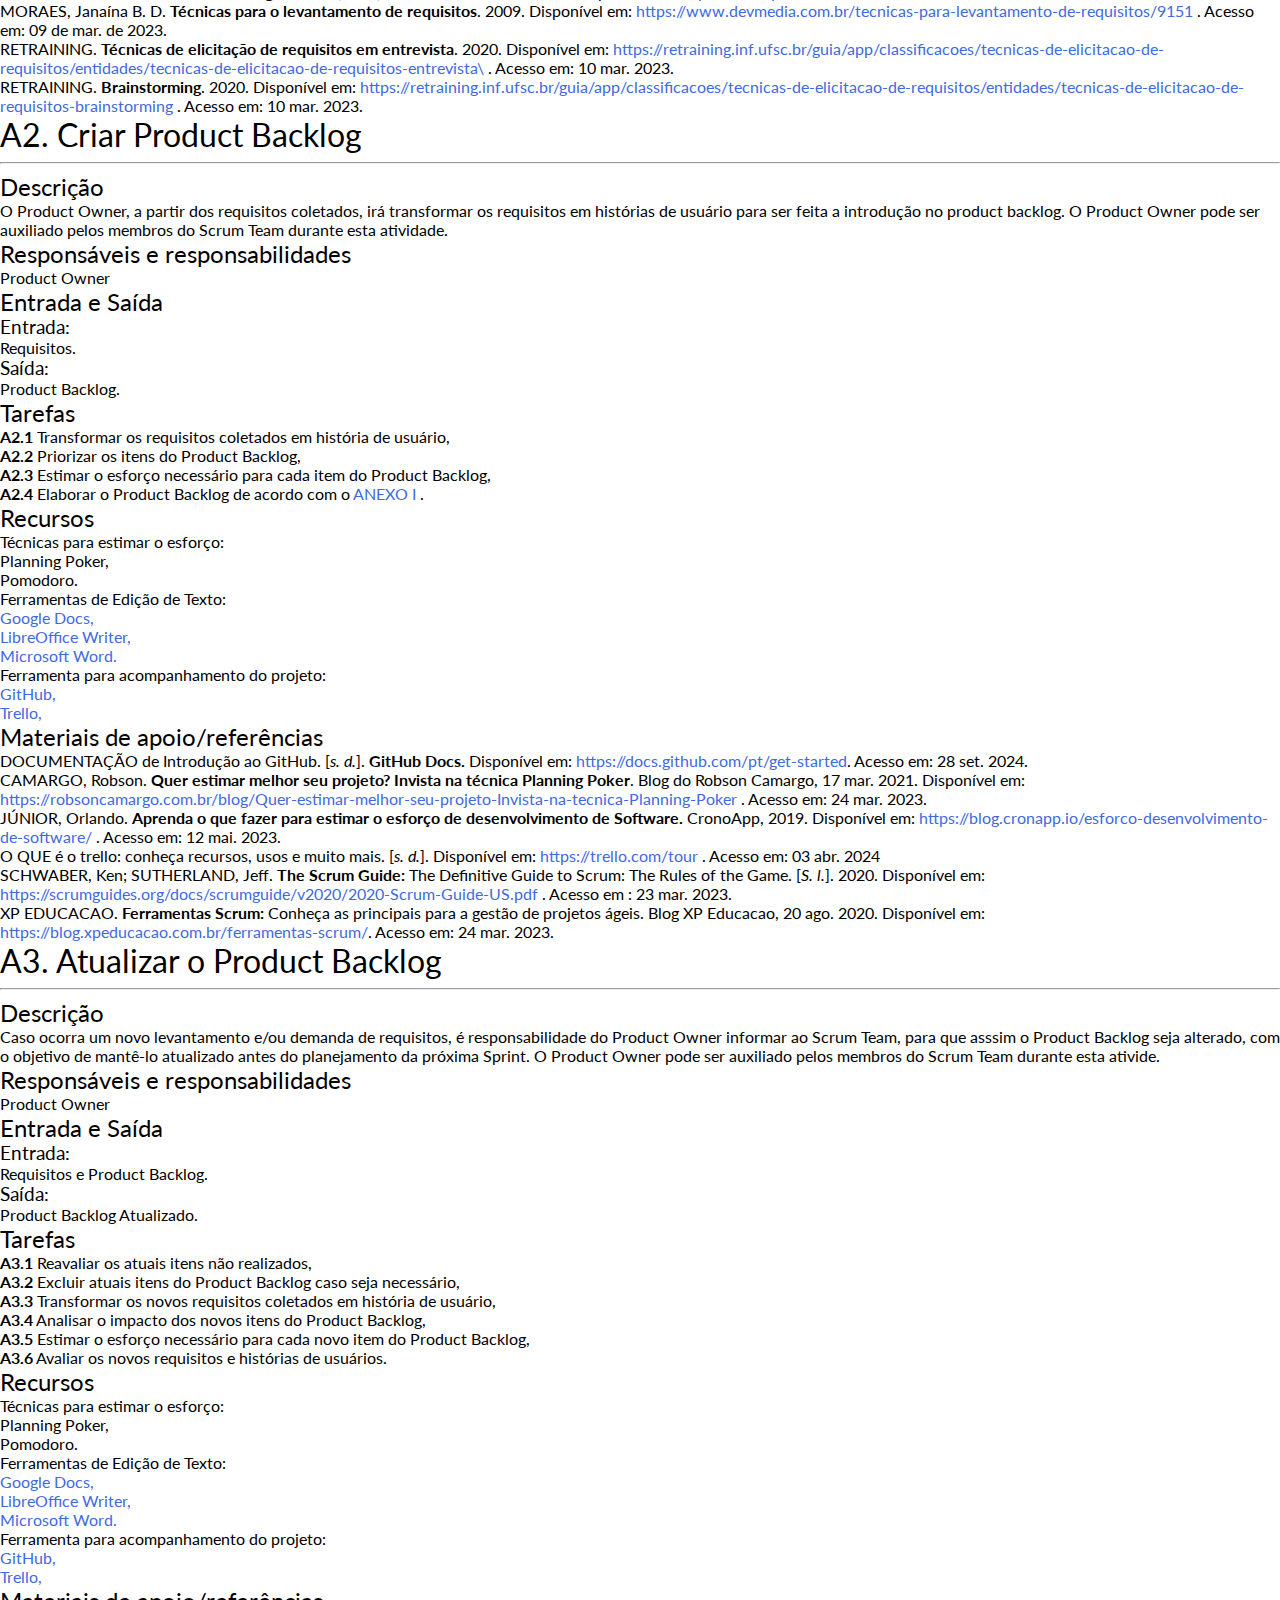
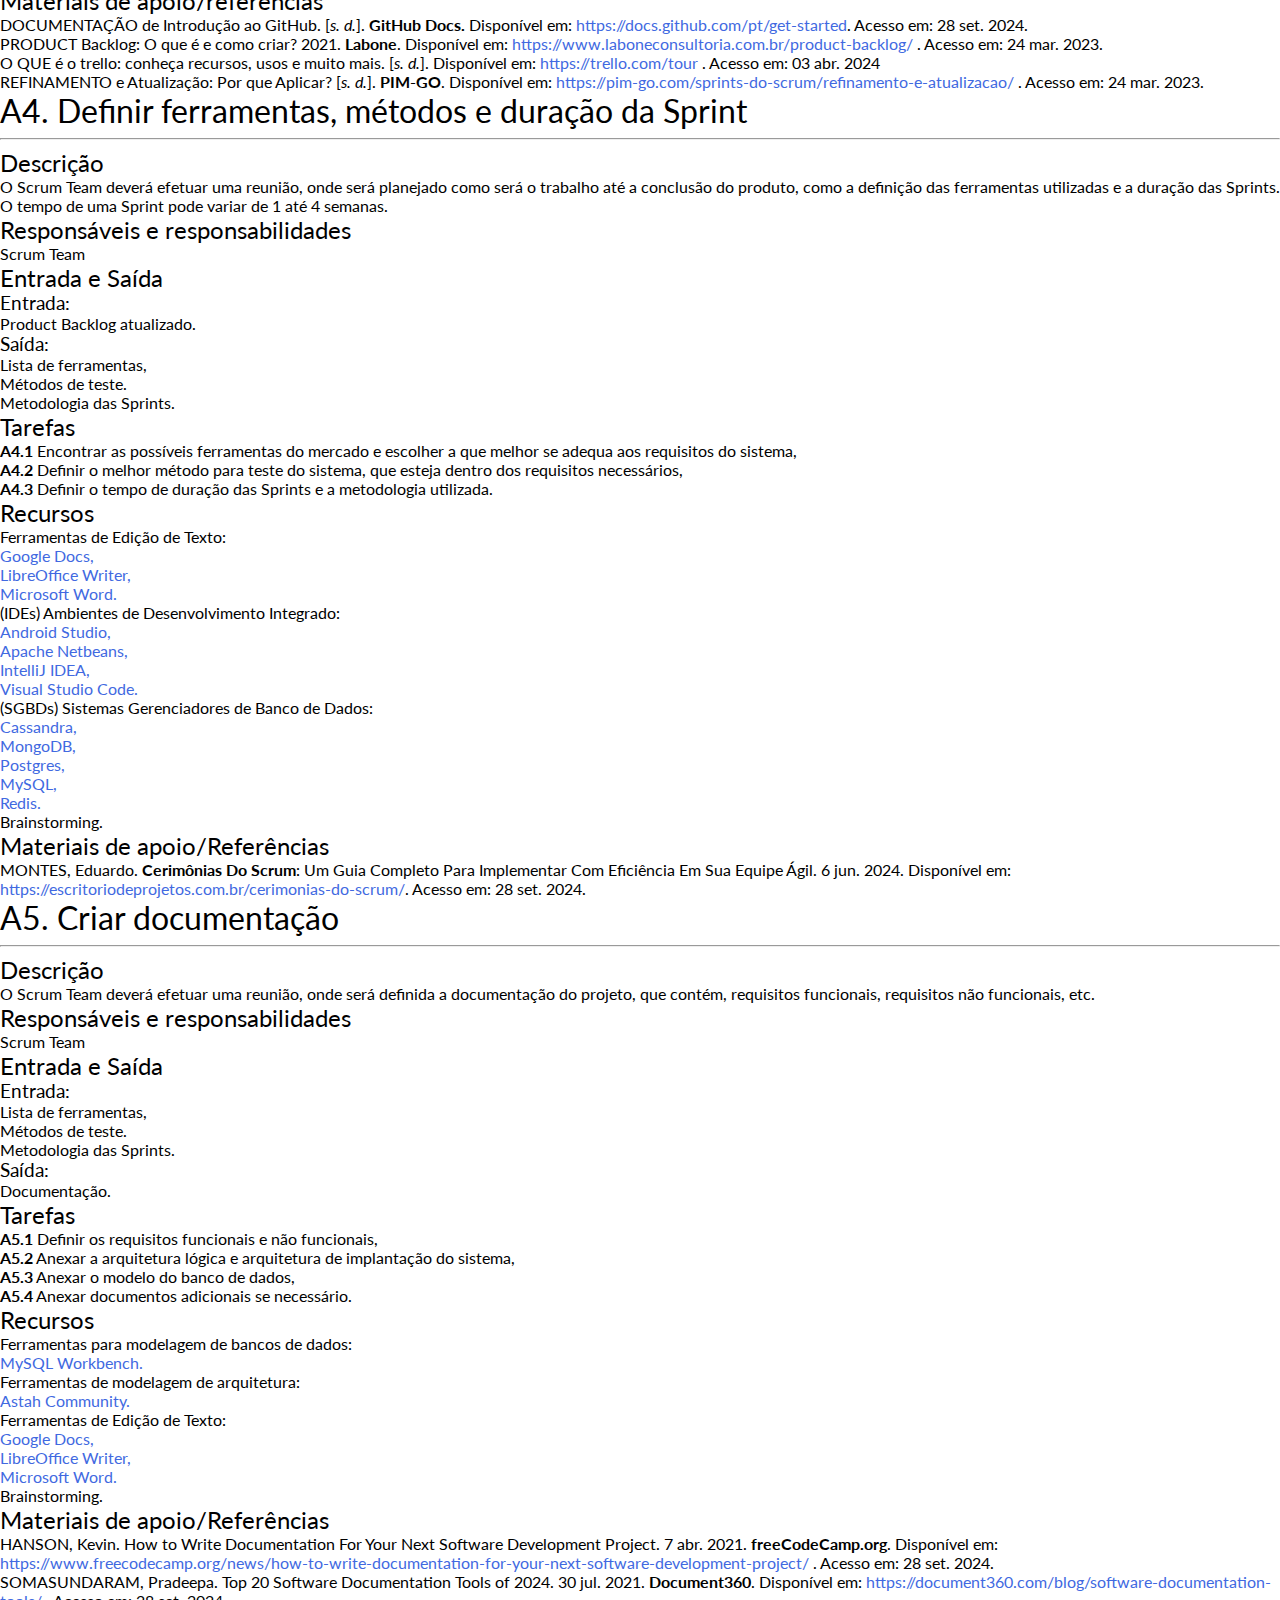
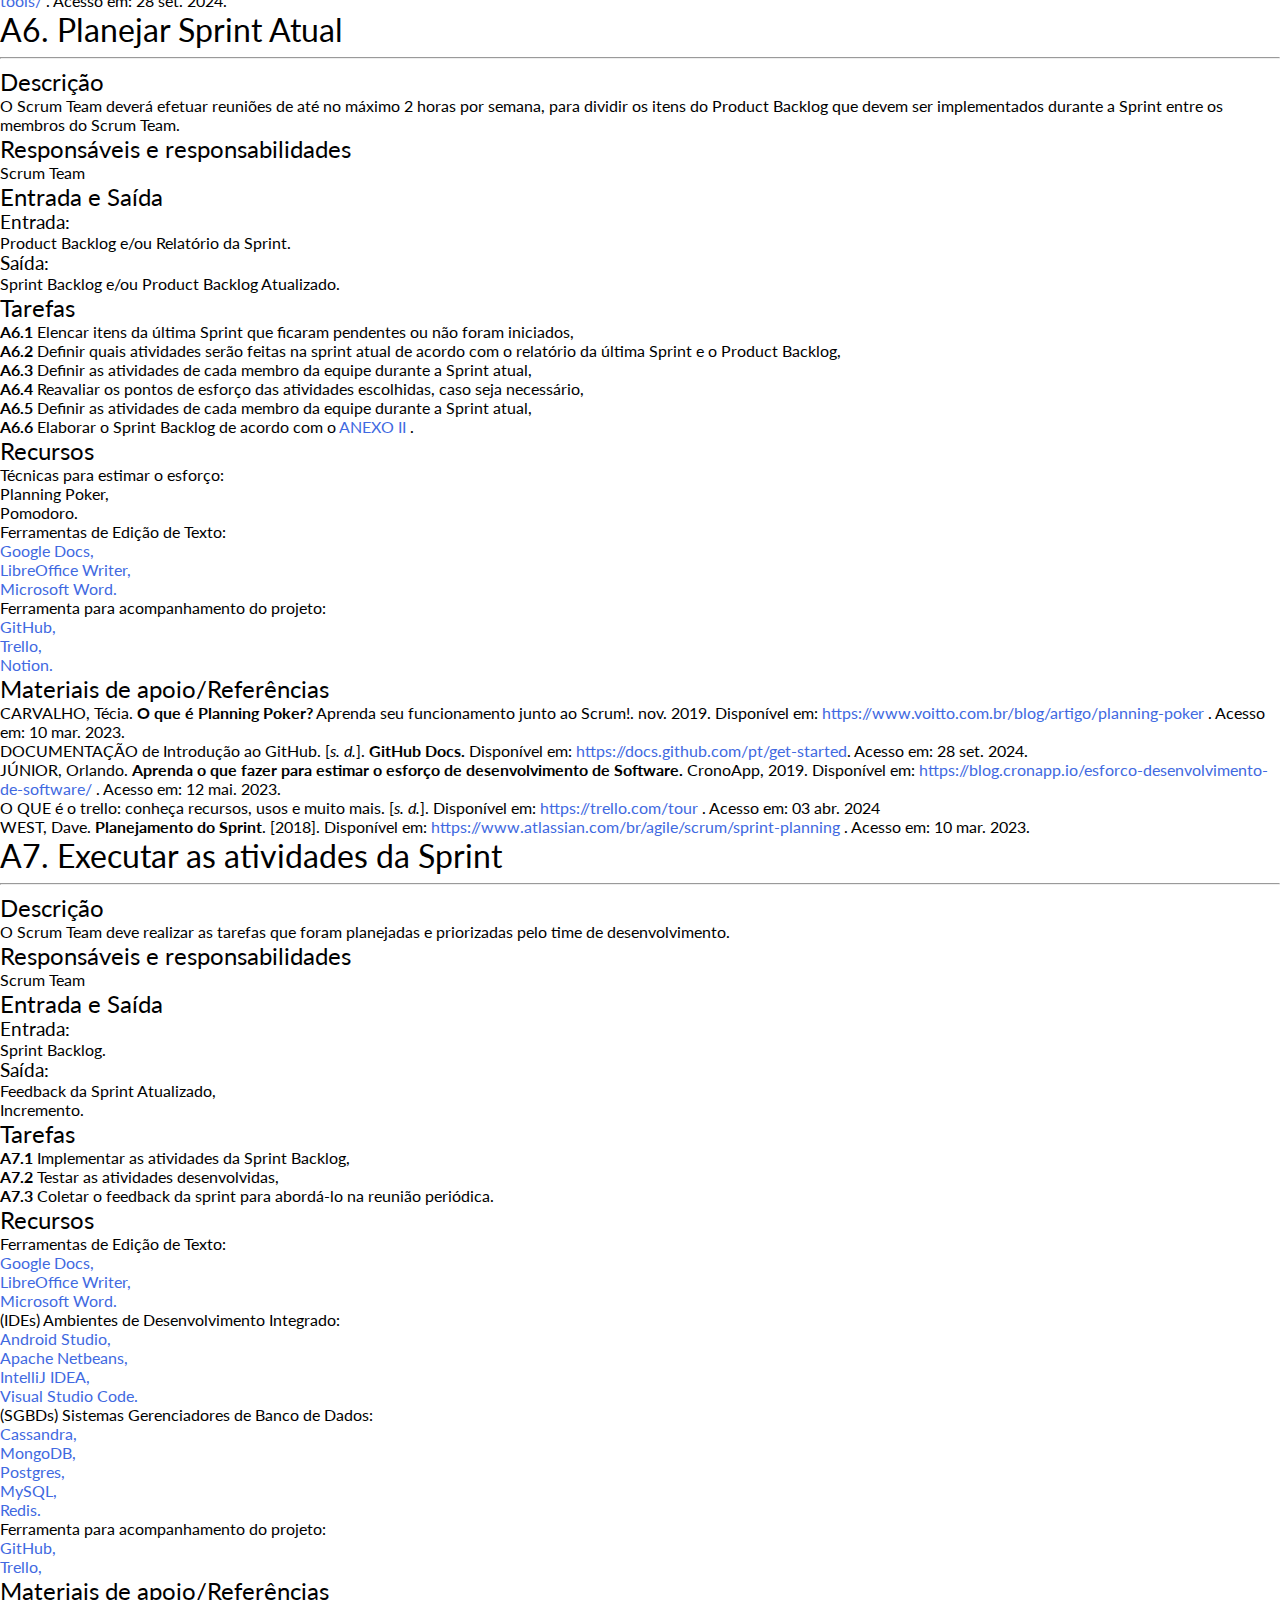
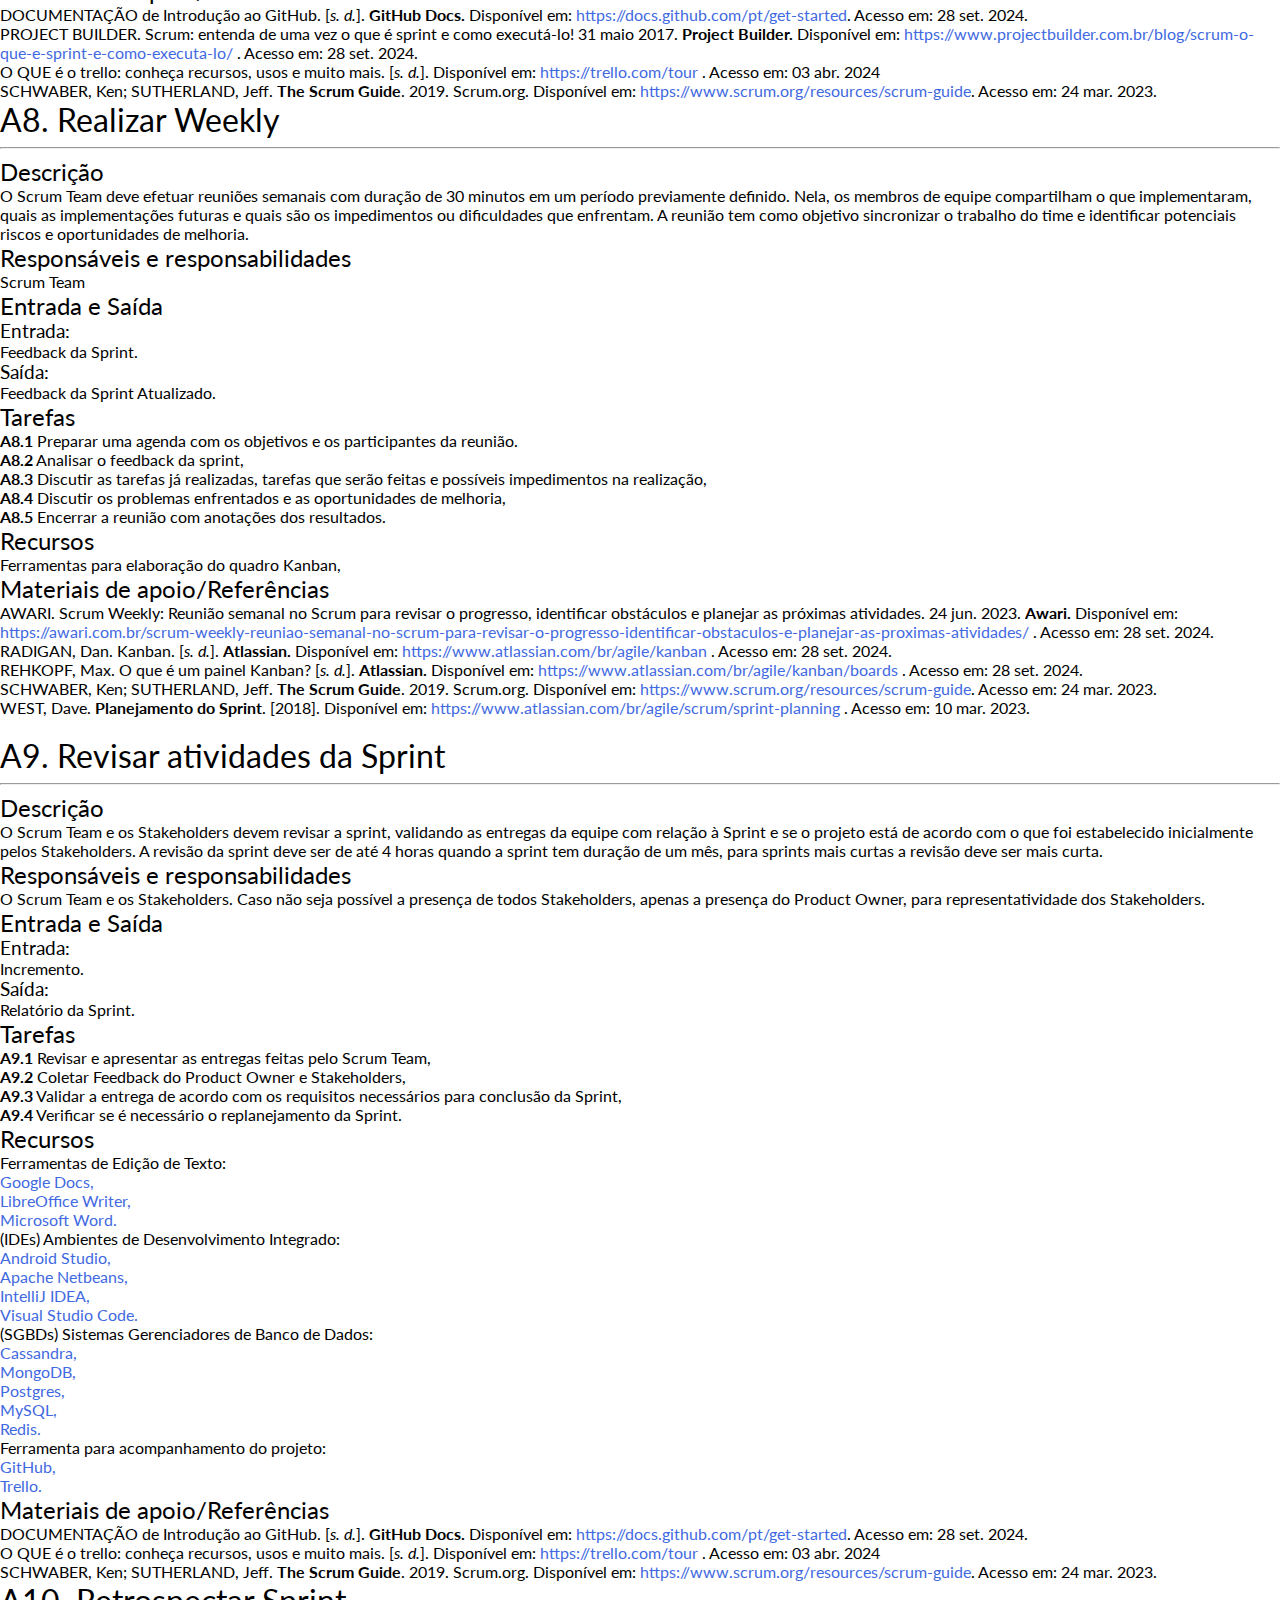
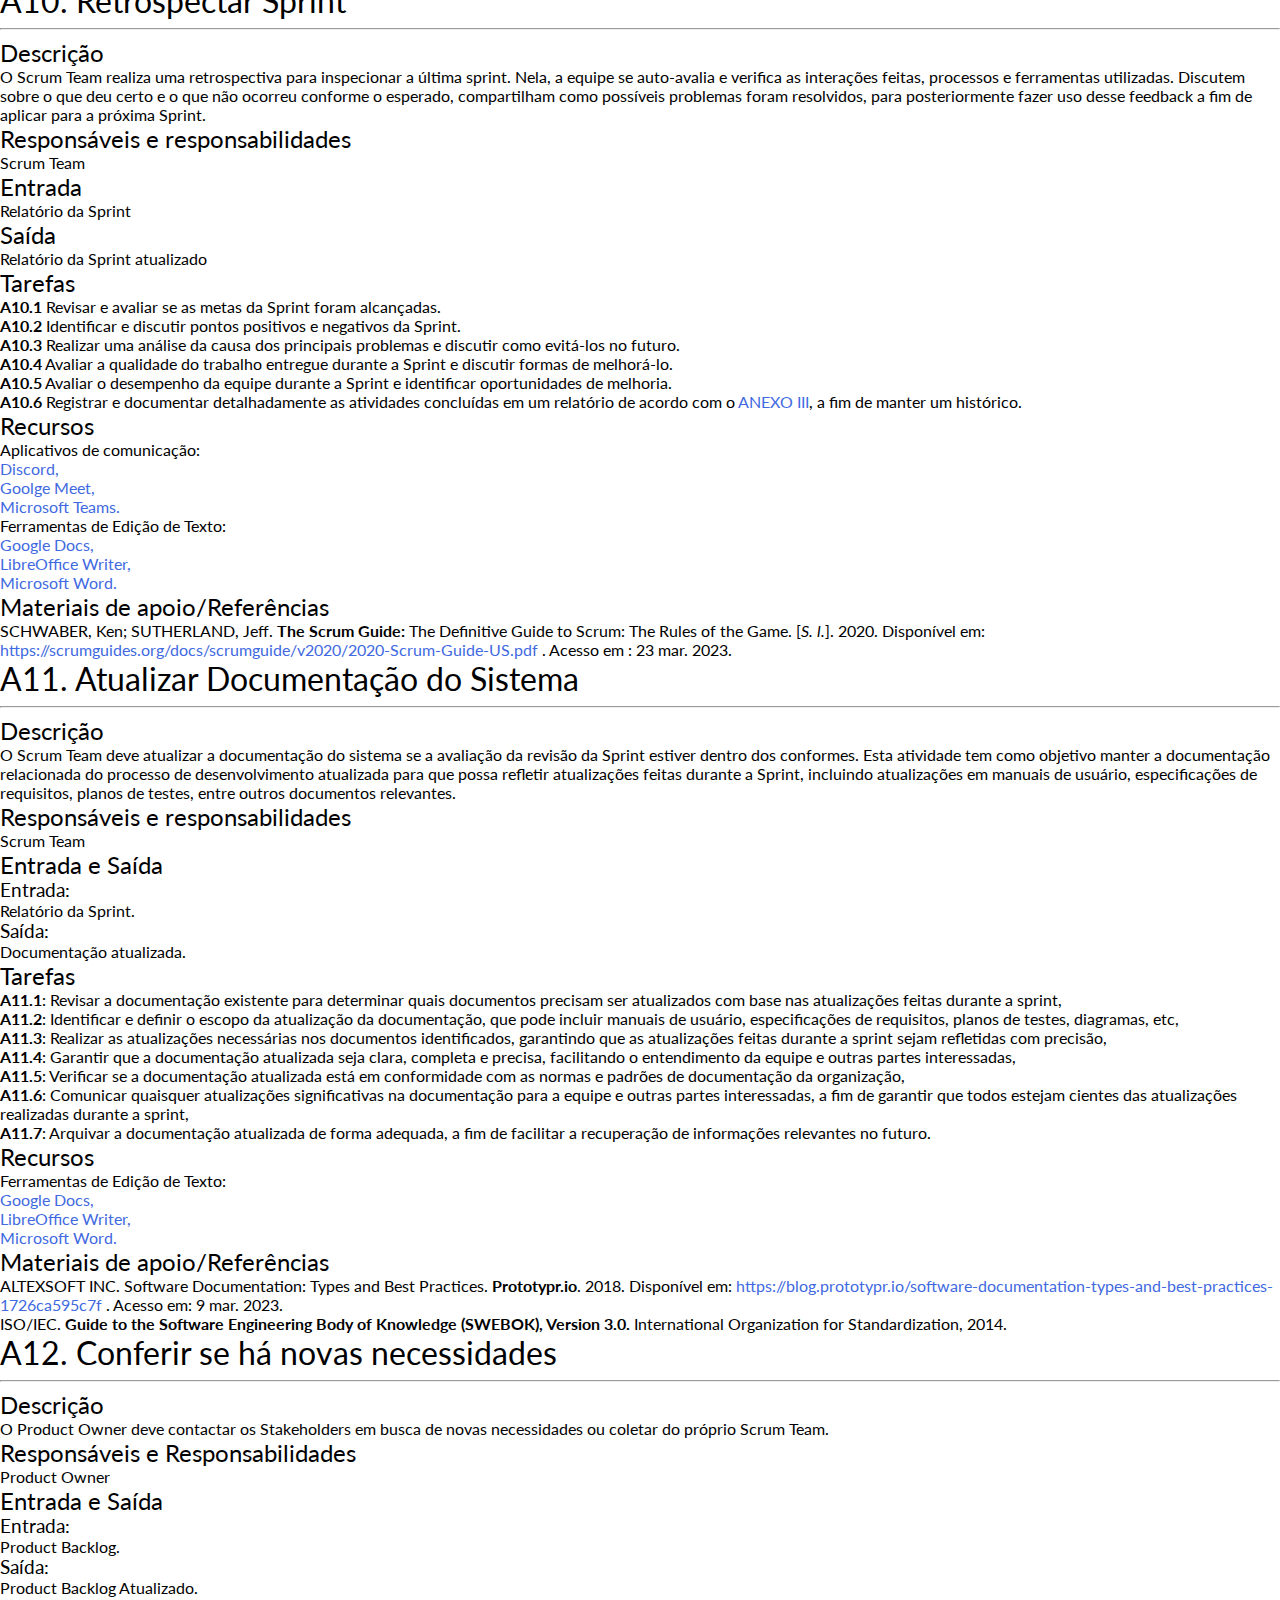
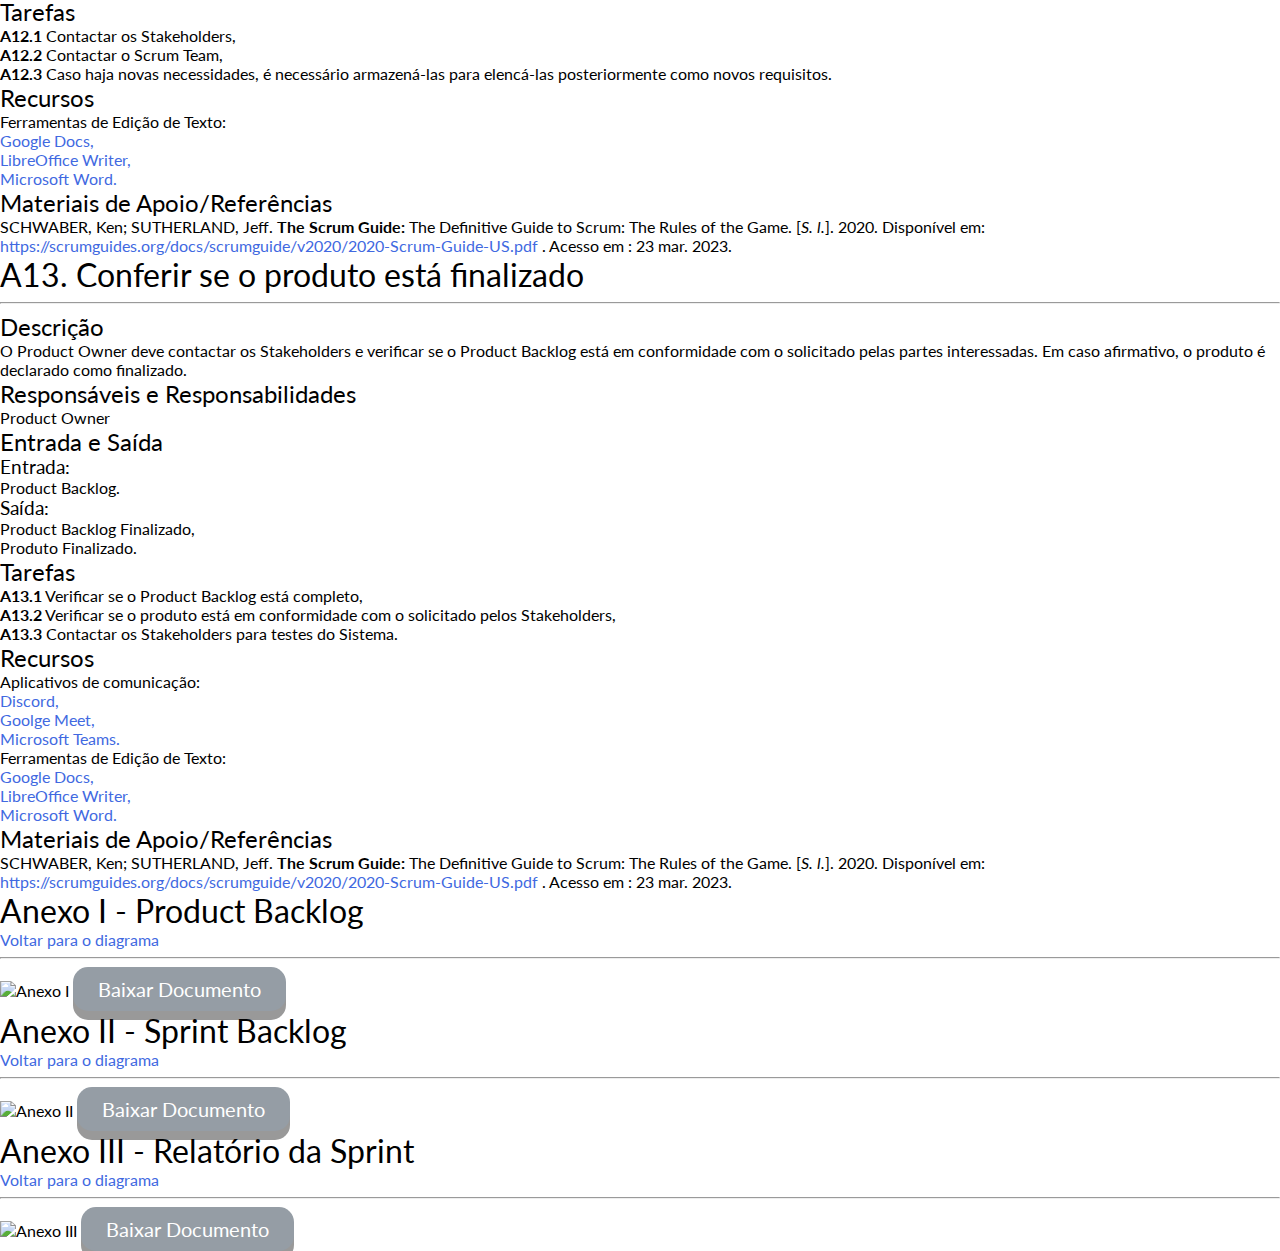
==== commit 90933c53: "Alterações atividades 6 e 7" ====
--- a/index.html
+++ b/index.html
@@ -193,17 +193,18 @@
 
         <h2>Descrição</h2>
         <p>
-          O Scrum Team irá transformar as histórias de usuário e/ou os requisitos em itens do Product Backlog. Os membros do Scrum Team podem ser auxiliados pelo Product Owner durante esta atividade.
+          O Product Owner, a partir dos requisitos coletados, irá transformar os requisitos em histórias de usuário para
+          ser feita a introdução no product backlog. O Product Owner pode ser auxiliado pelos membros do Scrum Team
+          durante esta atividade.
         </p>
 
         <h2>Responsáveis e responsabilidades</h2>
-        <p>Scrum Team e Product Owner</p>
+        <p>Product Owner</p>
 
         <h2>Entrada e Saída</h2>
         <h3>Entrada:</h3>
 
         <ul>
-          <li>História de usuários;</li>
           <li>Requisitos.</li>
         </ul>
 
@@ -217,15 +218,20 @@
         <ul>
           <li>
             <strong>A2.1</strong>
-            Elaborar o Product Backlog de acordo com o ANEXO I;
+            Transformar os requisitos coletados em história de usuário,
           </li>
           <li>
             <strong>A2.2</strong>
-            Priorizar os itens do Product Backlog;
+            Priorizar os itens do Product Backlog,
           </li>
           <li>
             <strong>A2.3</strong>
-            Estimar o impacto, a prioridade e o esforço necesário para cada item do Product Backlog. 
+            Estimar o esforço necessário para cada item do Product Backlog,
+          </li>
+          <li>
+            <strong>A2.4</strong>
+            Elaborar o Product Backlog de acordo com o
+            <a href="#topico_anexo1"> ANEXO I </a>.
           </li>
         </ul>
 
@@ -311,19 +317,19 @@
 
         <h2>Descrição</h2>
         <p>
-          Caso ocorra um novo levantamento e/ou demanda de requisitos, é responsabilidade do Scrum Team alterar o Product Backlog, com o objetivo de mantê-lo atualizado antes do planejamento da próxima Sprint. Os membros do Scrum Team podem ser 
-auxiliados pelo Product Owner durante esta atividade. 
+          Caso ocorra um novo levantamento e/ou demanda de requisitos, é responsabilidade do Product Owner informar ao
+          Scrum Team, para que asssim o Product Backlog seja alterado, com o objetivo de mantê-lo atualizado antes do
+          planejamento da próxima Sprint. O Product Owner pode ser auxiliado pelos membros do Scrum Team durante esta
+          ativide.
         </p>
 
         <h2>Responsáveis e responsabilidades</h2>
-        <p>Scrum Team e Product Owner</p>
+        <p>Product Owner</p>
 
         <h2>Entrada e Saída</h2>
         <h3>Entrada:</h3>
         <ul>
-          <li>Histórias de usuário; </li>
-          <li>Requisitos; </li>
-          <li>Product Backlog.</li>          
+          <li>Requisitos e Product Backlog.</li>
         </ul>
 
         <h3>Saída:</h3>
@@ -335,19 +341,27 @@
         <ul>
           <li>
             <strong>A3.1</strong>
-            Reavaliar os itens não realizados;
+            Reavaliar os atuais itens não realizados,
           </li>
           <li>
             <strong>A3.2</strong>
-             Excluir itens do Product Backlog, caso seja necessário;
+            Excluir atuais itens do Product Backlog caso seja necessário,
           </li>
           <li>
             <strong>A3.3</strong>
-            Transformar as histórias de usuário e/ou requisitos coletados em itens do Product Backlog;
+            Transformar os novos requisitos coletados em história de usuário,
           </li>
           <li>
             <strong>A3.4</strong>
-           Estimar o imapcto, a prioridade e o esforço necessário para cada novo item do Product Backlog.
+            Analisar o impacto dos novos itens do Product Backlog,
+          </li>
+          <li>
+            <strong>A3.5</strong>
+            Estimar o esforço necessário para cada novo item do Product Backlog,
+          </li>
+          <li>
+            <strong>A3.6</strong>
+            Avaliar os novos requisitos e histórias de usuários.
           </li>
         </ul>
 
@@ -609,9 +623,9 @@
 
         <h2>Descrição</h2>
         <p>
-          O Scrum Team deverá efetuar reuniões de até no máximo 2 horas por semana, onde será planejado como será o
-          trabalho e a divisão dos itens do Product Backlog para serem implementados durante a Sprint. O tempo de uma
-          Sprint pode variar de 1 até 4 semanas.
+          O Scrum Team deverá efetuar reuniões de até no máximo 2 horas por 
+          semana, para dividir os itens do Product Backlog que devem ser implementados 
+          durante a Sprint entre os membros do Scrum Team.
         </p>
 
         <h2>Responsáveis e responsabilidades</h2>
@@ -632,17 +646,19 @@
         <ul>
           <li>
             <strong>A6.1</strong>
-            Elencar itens da última Sprint Backlog, caso não tenham sido feitos ou concluídos,
+            Elencar itens da última Sprint que ficaram pendentes ou não foram iniciados,
           </li>
           <li>
             <strong>A6.2</strong>
-            Definir quais atividades serão feitas na sprint atual de acordo com o relatório da última Sprint Backlog e o
-            Product Backlog,
-          </li>
-          <li><strong>A6.3</strong> Selecionar os itens do Product Backlog relevantes para o objetivo da Sprint.</li>
+            Definir quais atividades serão feitas na sprint atual de acordo com o 
+            relatório da última Sprint e o Product Backlog,
+          </li>
+          <li><strong>A6.3</strong> 
+            Definir as atividades de cada membro da equipe durante a Sprint atual,
+          </li>
           <li>
             <strong>A6.4</strong>
-            Estimar os pontos de esforço das atividades escolhidas,
+            Reavaliar os pontos de esforço das atividades escolhidas, caso seja necessário,
           </li>
           <li>
             <strong>A6.5</strong>
@@ -650,8 +666,7 @@
           </li>
           <li>
             <strong>A6.6</strong>
-            Elaborar o Sprint Backlog de acordo com o
-            <a href="#topico_anexo2"> ANEXO II </a>.
+            Elaborar o Sprint Backlog de acordo com o <a href="#topico_anexo2"> ANEXO II </a>.
           </li>
         </ul>
 
@@ -679,6 +694,7 @@
           <ul>
             <li><a href="https://github.com/">GitHub,</a></li>
             <li><a href="https://trello.com/pt-BR">Trello,</a></li>
+            <li><a href="https://www.notion.so/">Notion.</a></li>
           </ul>
         </ul>
 
@@ -727,8 +743,7 @@
 
         <h2>Descrição</h2>
         <p>
-          O Scrum Team deve realizar as tarefas que foram planejadas e priorizadas pelo time de desenvolvimento, de
-          acordo com os critérios definidos pelo Product Owner.
+          O Scrum Team deve realizar as tarefas que foram planejadas e priorizadas pelo time de desenvolvimento.
         </p>
 
         <h2>Responsáveis e responsabilidades</h2>
@@ -737,8 +752,7 @@
         <h2>Entrada e Saída</h2>
         <h3>Entrada:</h3>
         <ul>
-          <li>Sprint Backlog,</li>
-          <li>Feedback da Sprint</li>
+          <li>Sprint Backlog.</li>
         </ul>
 
         <h3>Saída:</h3>
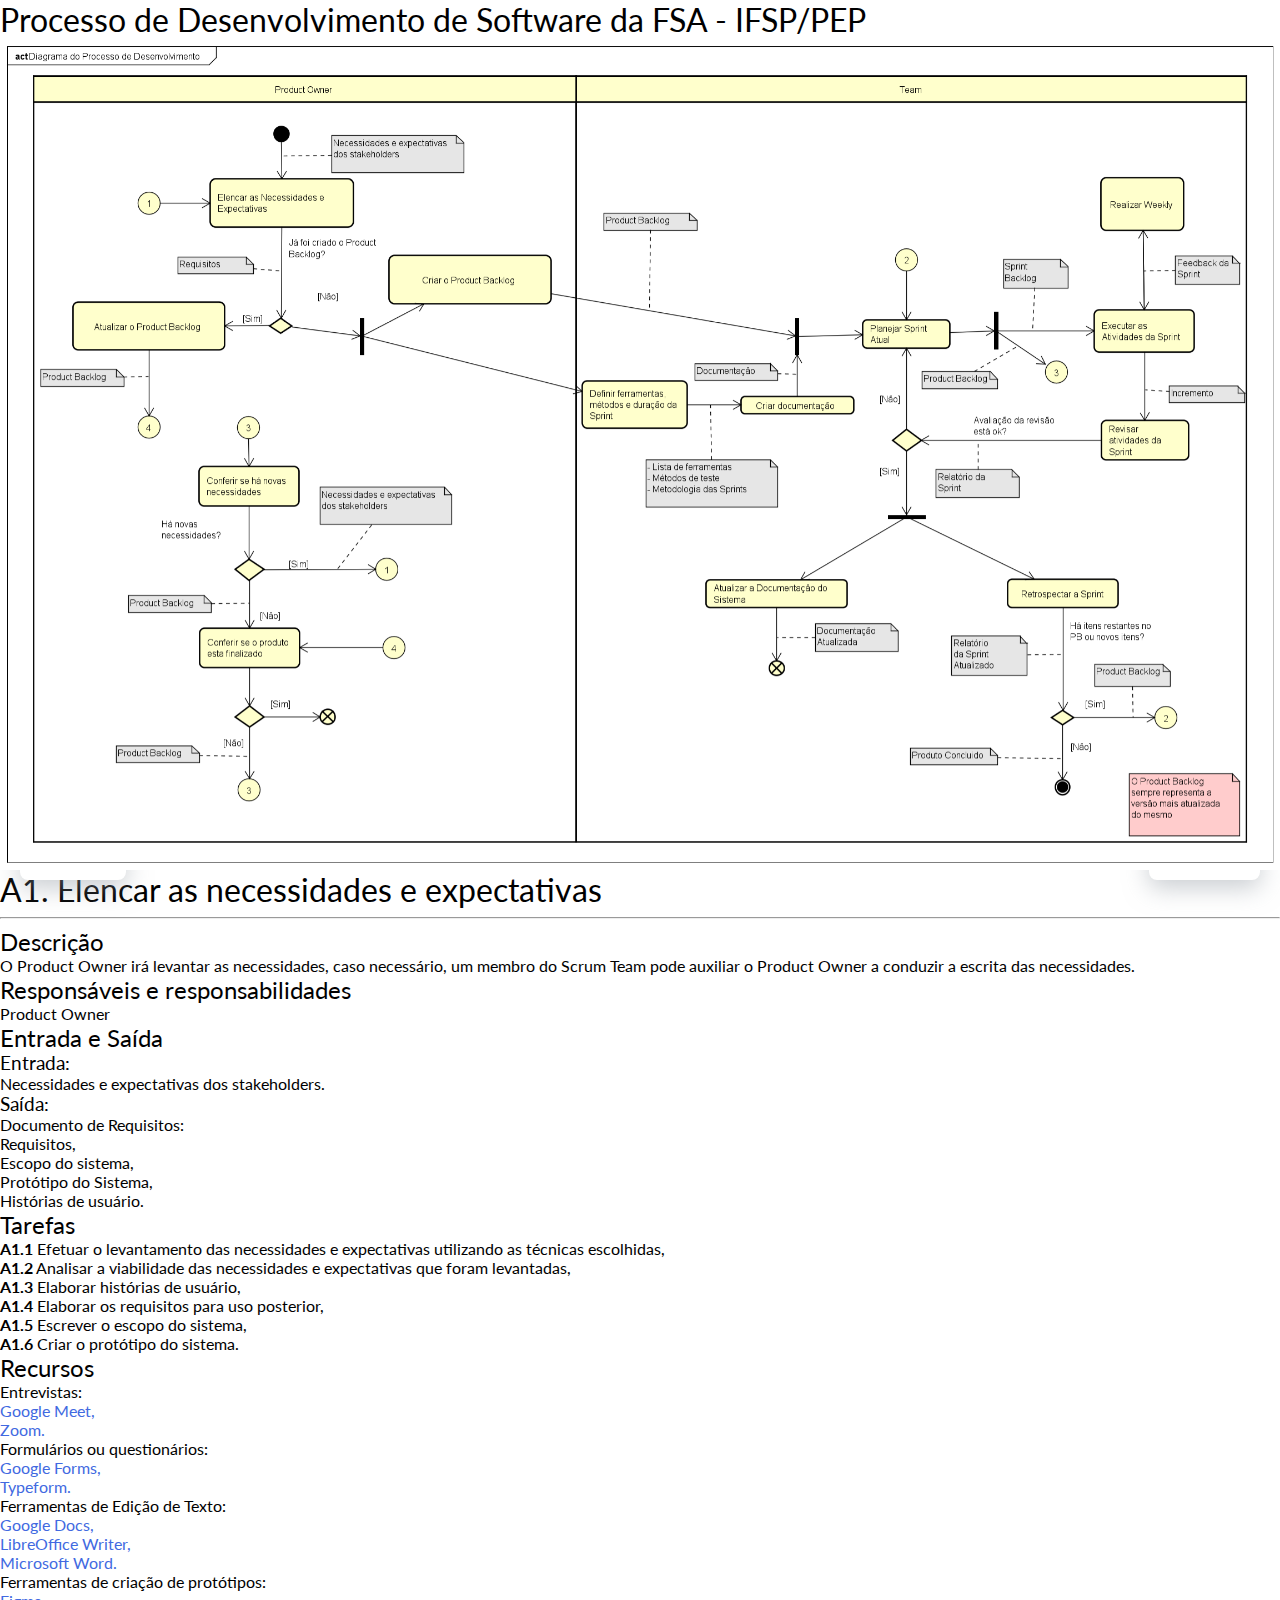
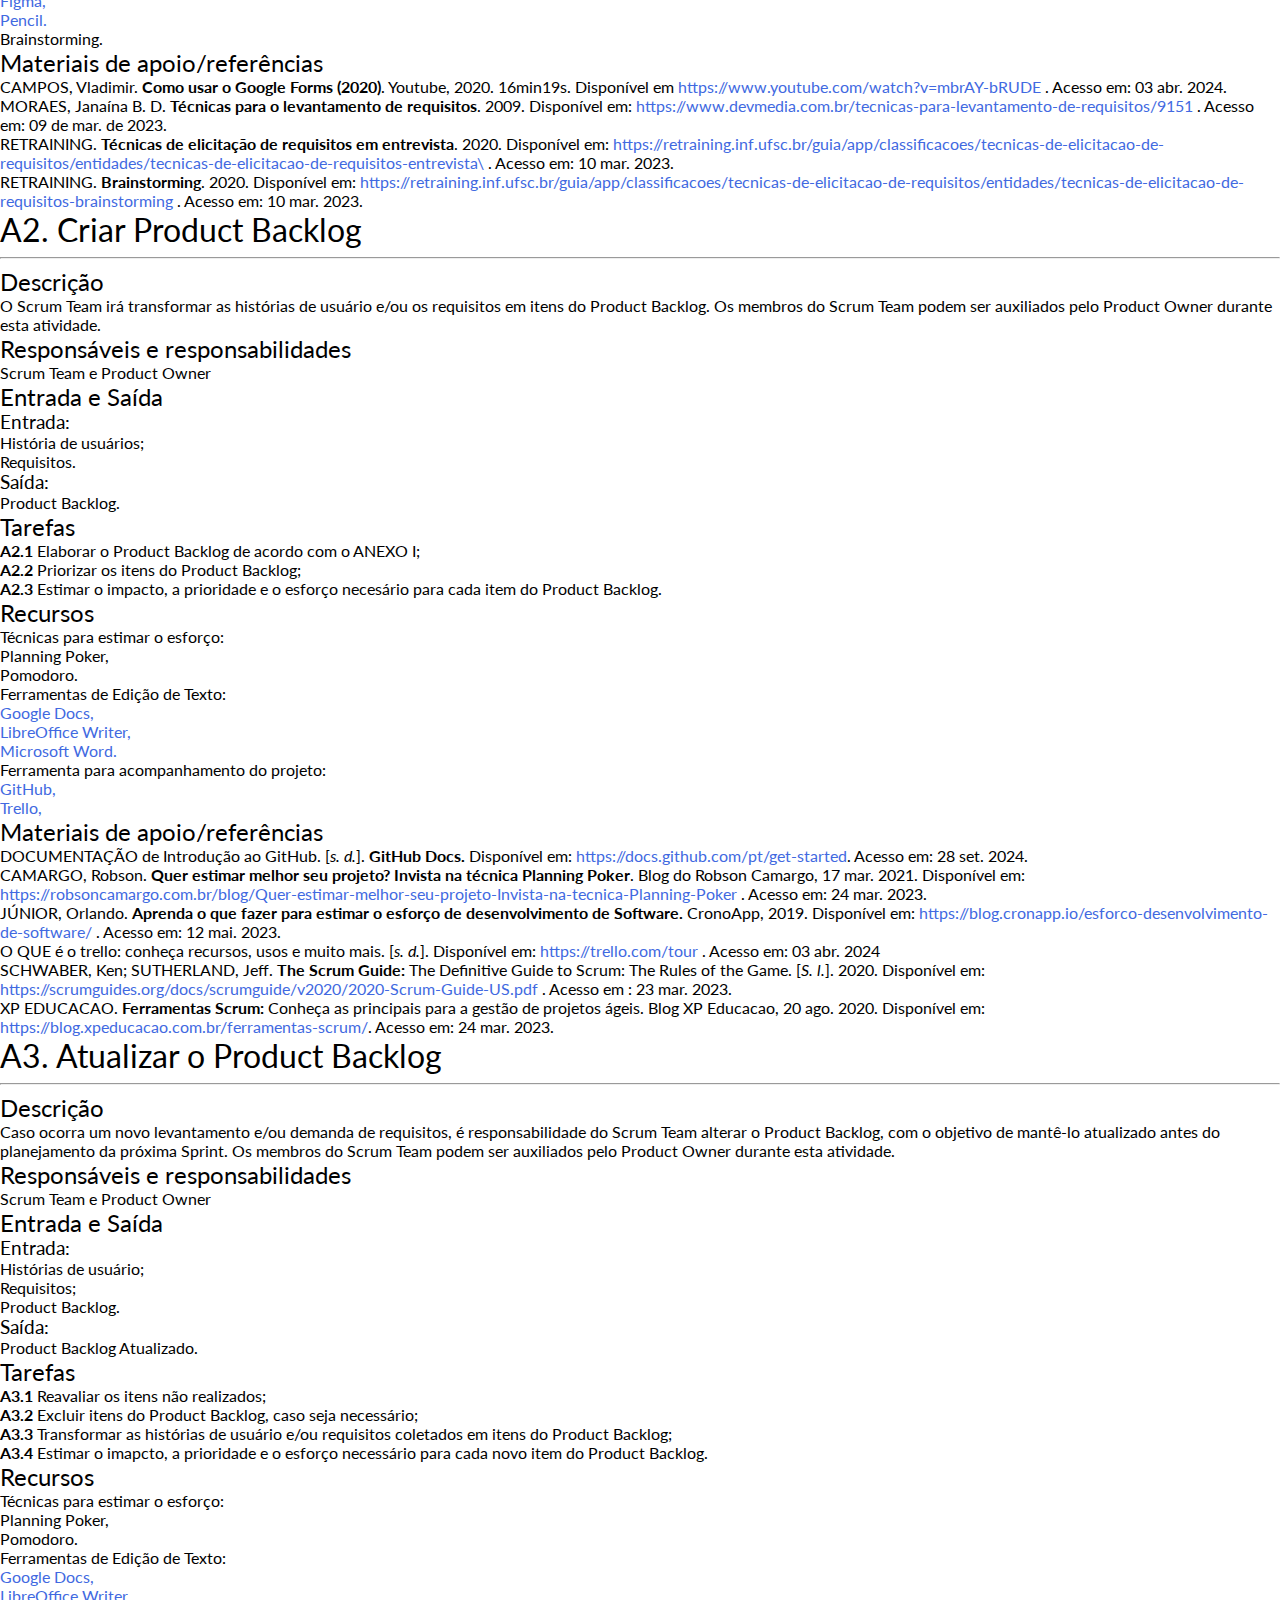
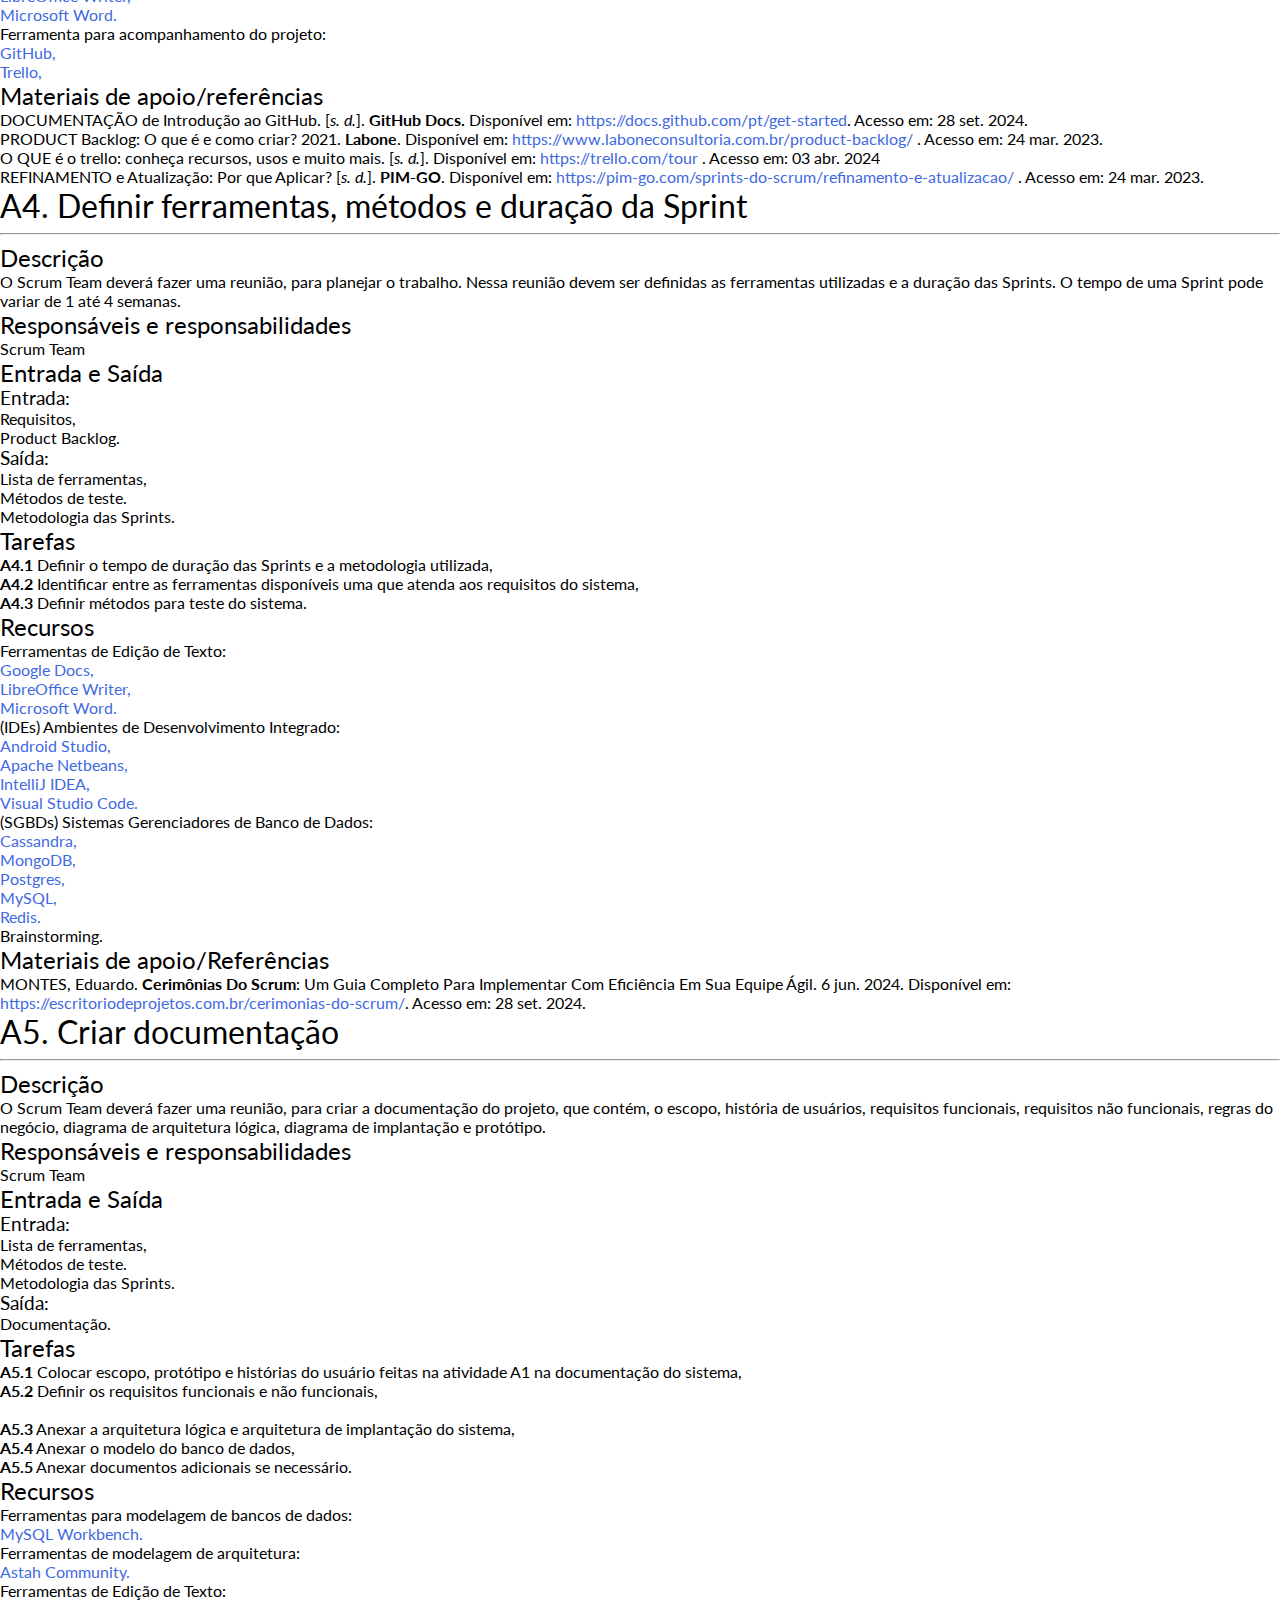
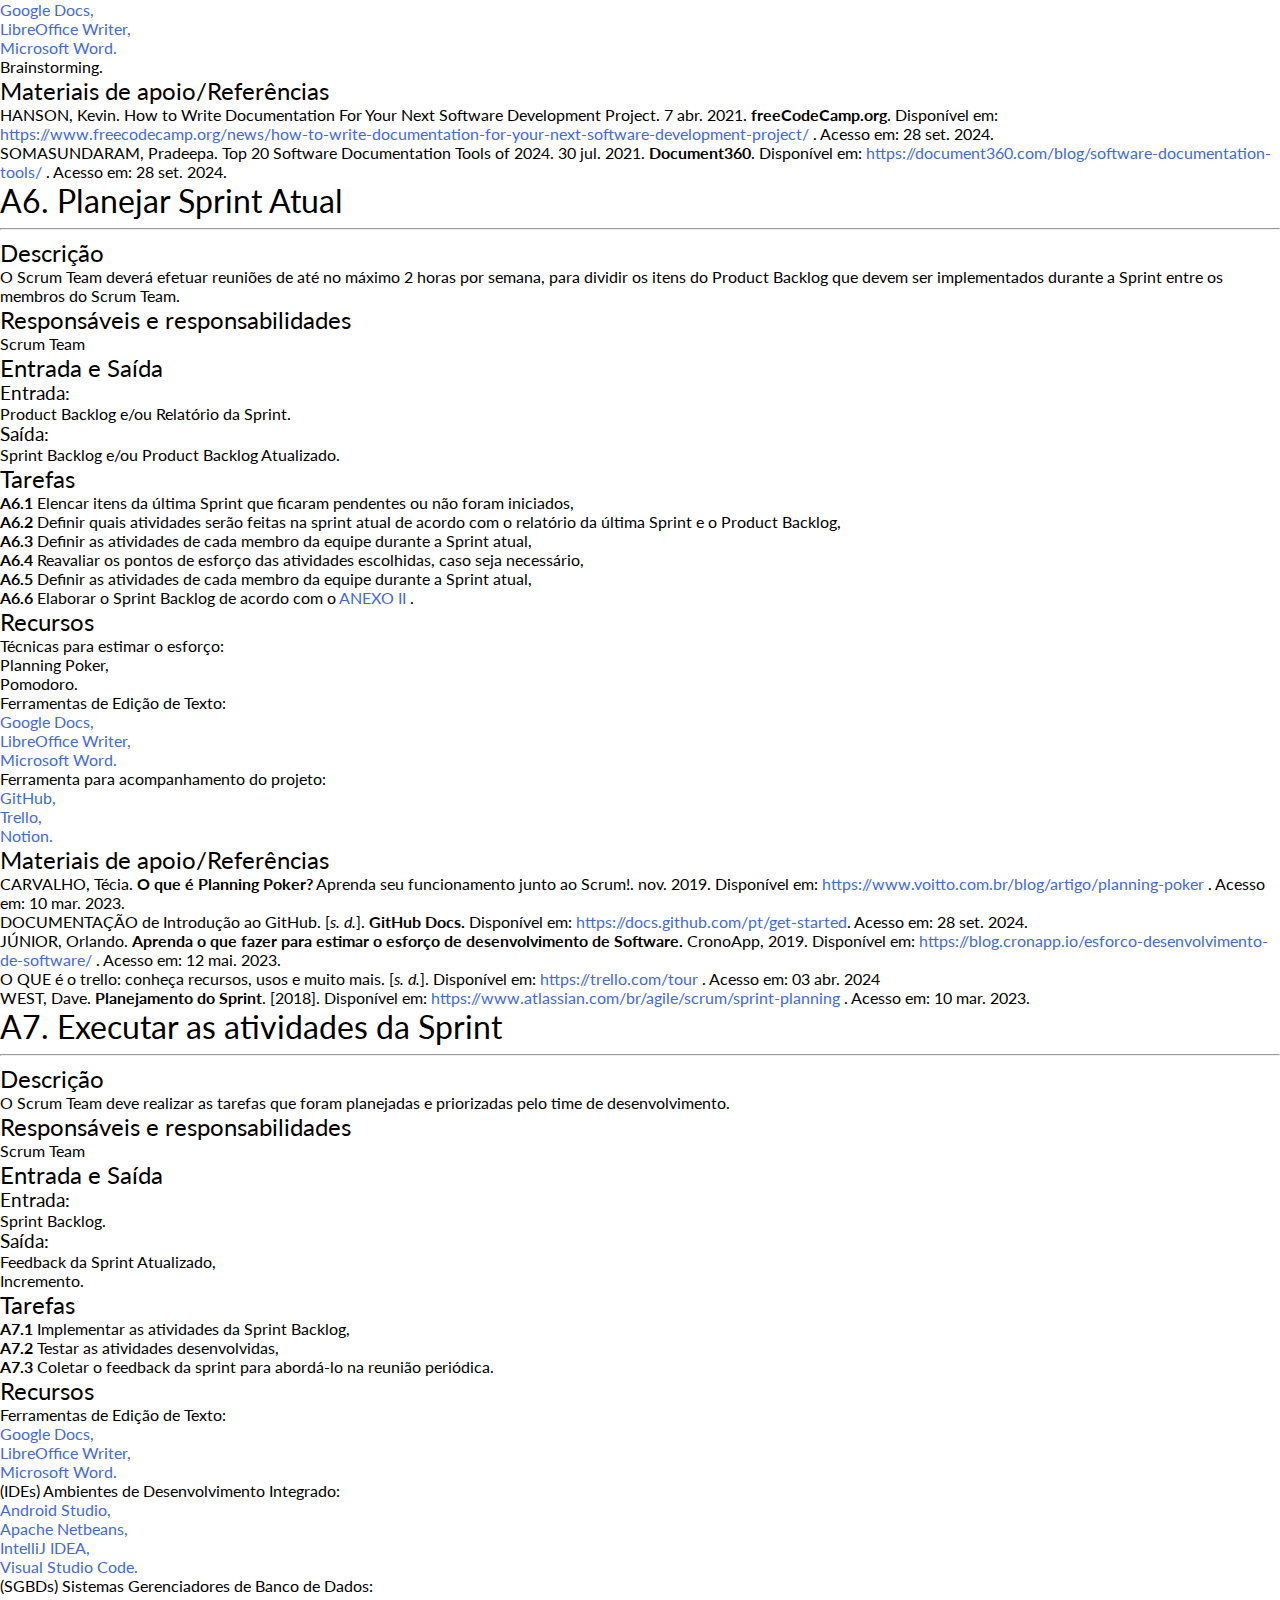
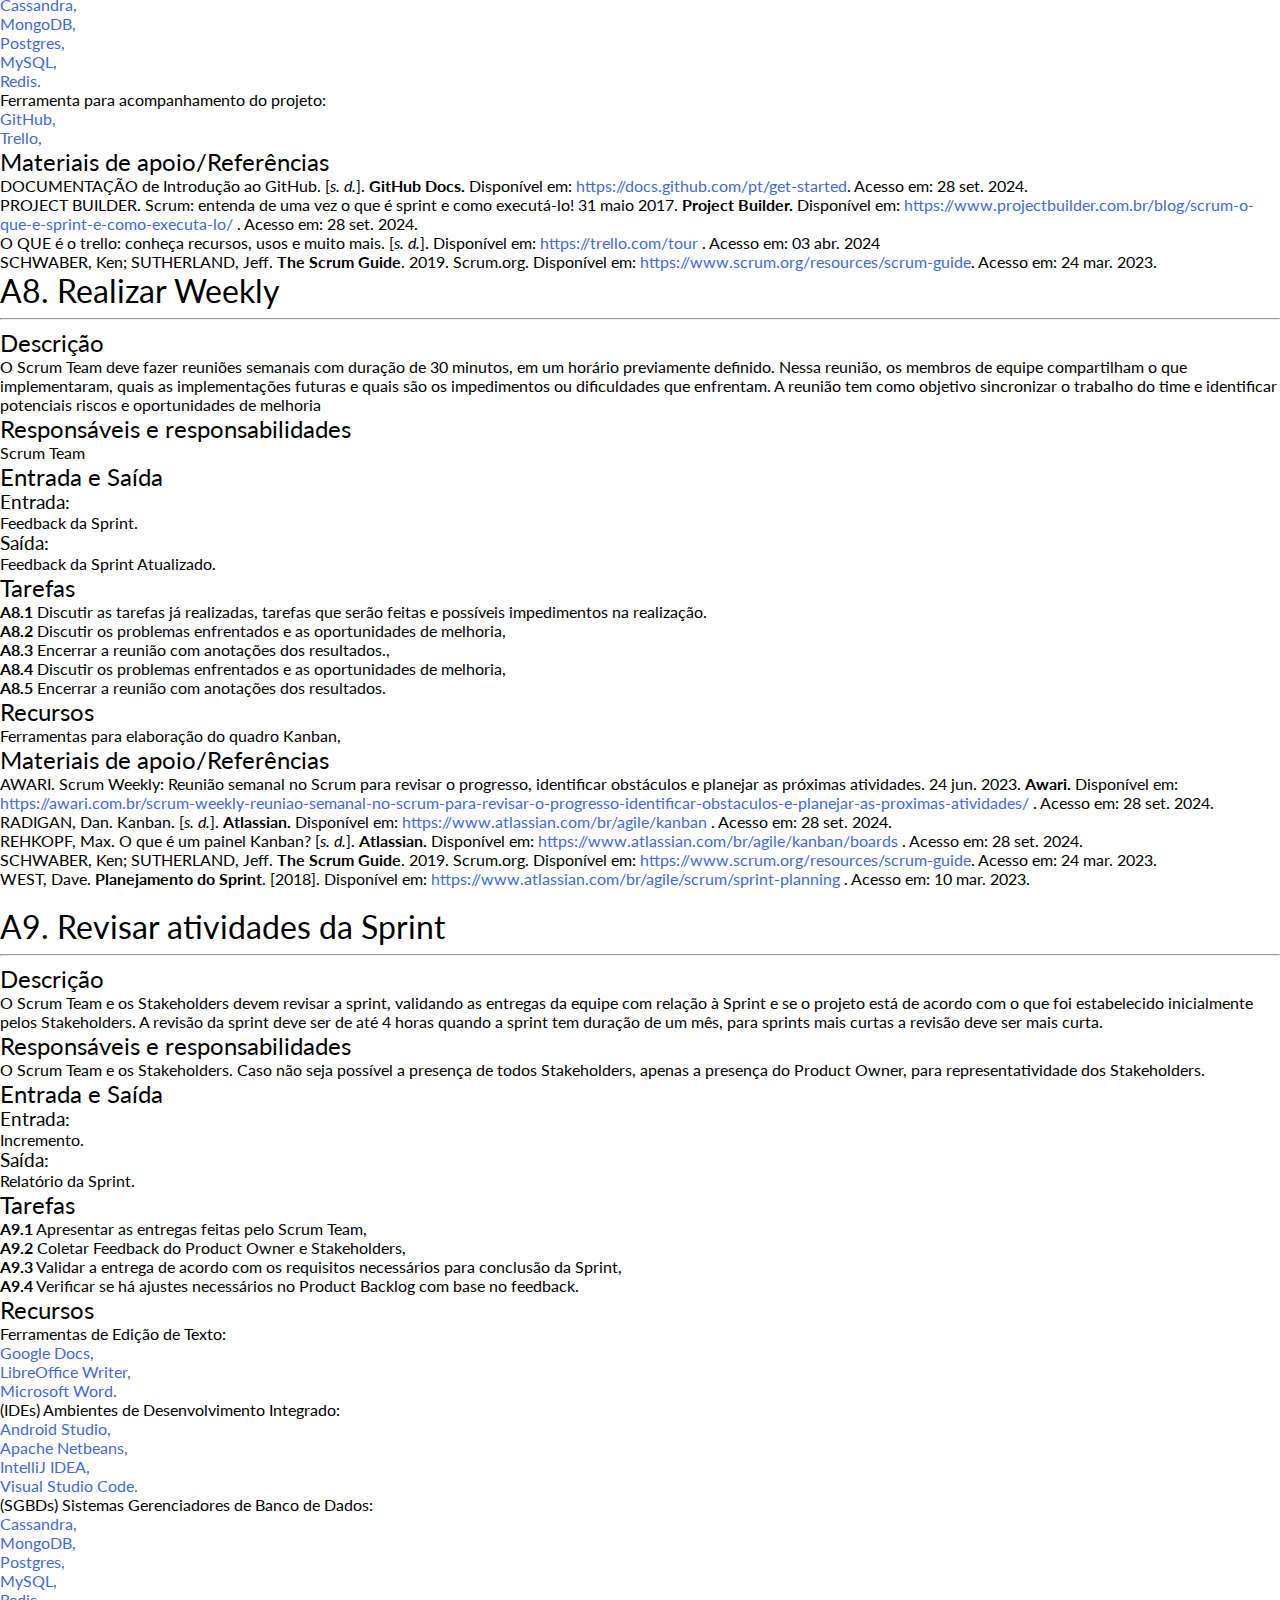
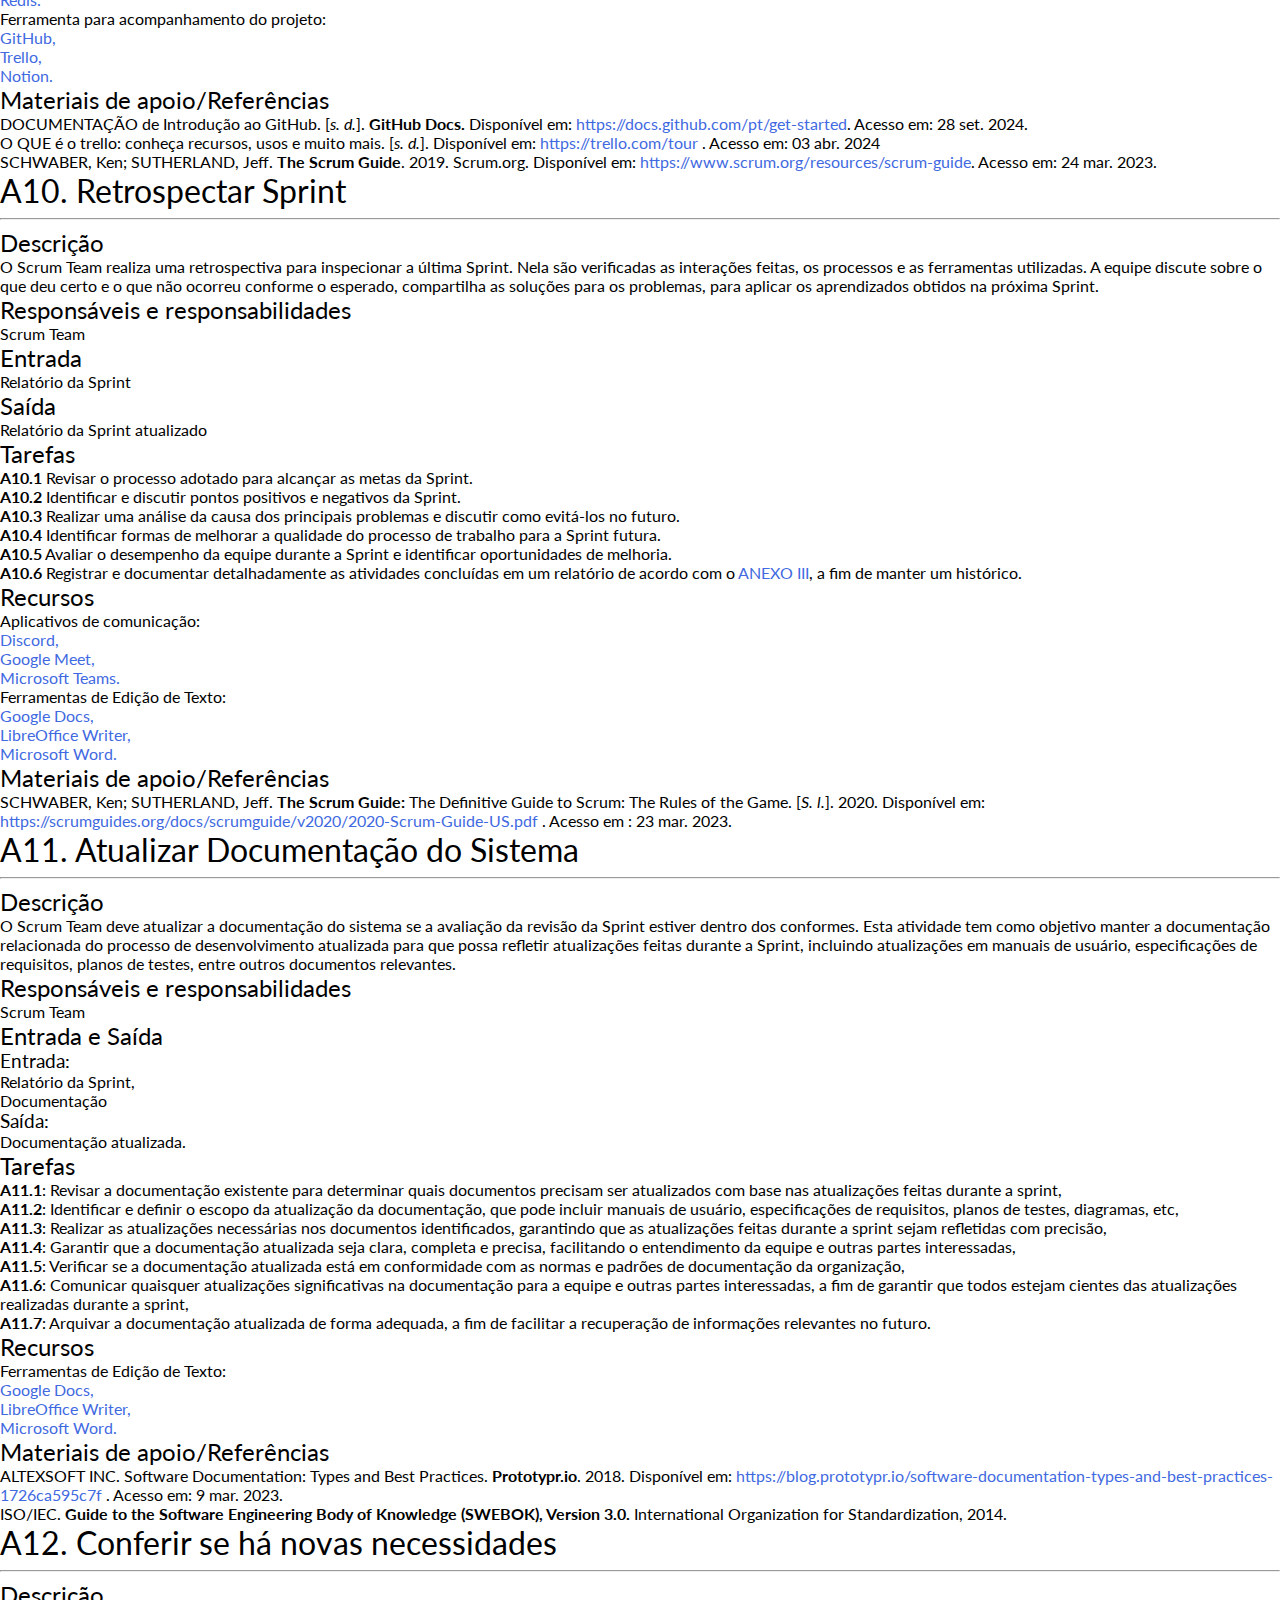
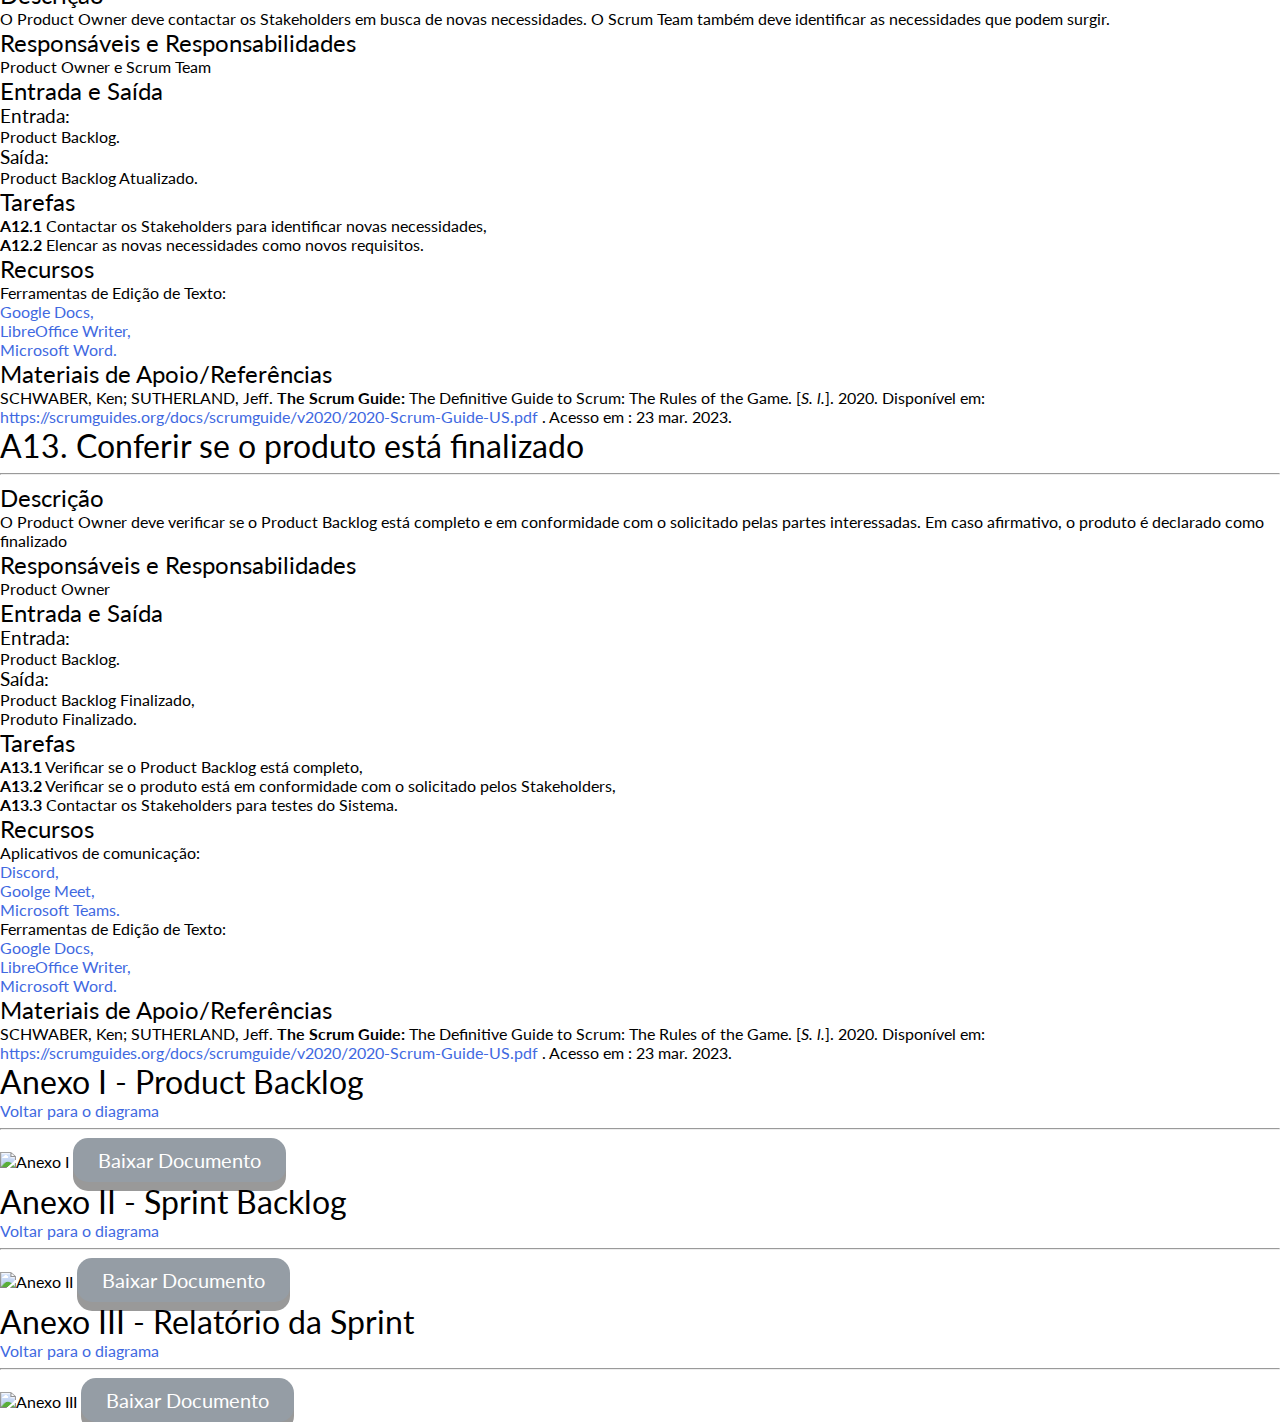
==== commit e0b67352: "docs: fix a4 and a12 items" ====
--- a/index.html
+++ b/index.html
@@ -1,4 +1,4 @@
-<!doctype html>
+<!DOCTYPE html>
 <html lang="en">
   <head>
     <meta charset="UTF-8" />
@@ -117,38 +117,66 @@
           </li>
           <li>
             <strong>A1.3</strong>
+            Elaborar histórias de usuário,
+          </li>
+          <li>
+            <strong>A1.4</strong>
             Elaborar os requisitos para uso posterior,
           </li>
           <li>
-            <strong>A1.4</strong>
+            <strong>A1.5</strong>
             Escrever o escopo do sistema,
           </li>
           <li>
-            <strong>A1.5</strong>
+            <strong>A1.6</strong>
             Criar o protótipo do sistema.
           </li>
         </ul>
 
         <h2>Recursos</h2>
         <ul>
-          <li>Entrevistas,</li>
-          <li>Formulários ou questionários,</li>
+          <li>Entrevistas:</li>
+          <ul>
+            <li>
+              <a href="https://workspace.google.com/products/meet/" target="_blank" rel="noopener noreferer"
+                >Google Meet,</a
+              >
+            </li>
+            <li>
+              <a href="https://zoom.us/" target="_blank" rel="noopener noreferer">Zoom.</a>
+            </li>
+          </ul>
+          <li>Formulários ou questionários:</li>
+          <ul>
+            <li>
+              <a href="https://www.google.com/intl/pt-BR/forms/about/" target="_blank" rel="noopener noreferer"
+                >Google Forms,</a
+              >
+            </li>
+            <li>
+              <a href="https://www.typeform.com/" target="_blank" rel="noopener noreferer">Typeform.</a>
+            </li>
+          </ul>
           <li>Ferramentas de Edição de Texto:</li>
           <ul>
             <li>
-              <a href="https://workspace.google.com/products/docs/">Google Docs,</a>
-            </li>
-            <li>
-              <a href="https://pt-br.libreoffice.org/">LibreOffice Writer,</a>
-            </li>
-            <li>
-              <a href="https://www.microsoft.com/pt-br/microsoft-365/word?">Microsoft Word.</a>
+              <a href="https://workspace.google.com/products/docs/" target="_blank" rel="noopener noreferer"
+                >Google Docs,</a
+              >
+            </li>
+            <li>
+              <a href="https://pt-br.libreoffice.org/" target="_blank" rel="noopener noreferer">LibreOffice Writer,</a>
+            </li>
+            <li>
+              <a href="https://www.microsoft.com/pt-br/microsoft-365/word?" target="_blank" rel="noopener noreferer"
+                >Microsoft Word.</a
+              >
             </li>
           </ul>
           <li>Ferramentas de criação de protótipos:</li>
           <ul>
-            <li><a href="https://www.figma.com/"> Figma, </a></li>
-            <li><a href="https://pencil.evolus.vn/"> Pencil.</a></li>
+            <li><a href="https://www.figma.com/" target="_blank" rel="noopener noreferer"> Figma, </a></li>
+            <li><a href="https://pencil.evolus.vn/" target="_blank" rel="noopener noreferer"> Pencil.</a></li>
           </ul>
           <li>Brainstorming.</li>
         </ul>
@@ -156,13 +184,18 @@
         <h2>Materiais de apoio/referências</h2>
         <p>
           CAMPOS, Vladimir. <strong>Como usar o Google Forms (2020)</strong>. Youtube, 2020. 16min19s. Disponível em
-          <a href="https://www.youtube.com/watch?v=mbrAY-bRUDE"> https://www.youtube.com/watch?v=mbrAY-bRUDE </a>.
-          Acesso em: 03 abr. 2024.
+          <a href="https://www.youtube.com/watch?v=mbrAY-bRUDE" target="_blank" rel="noopener noreferer">
+            https://www.youtube.com/watch?v=mbrAY-bRUDE </a
+          >. Acesso em: 03 abr. 2024.
         </p>
 
         <p>
           MORAES, Janaína B. D.<strong> Técnicas para o levantamento de requisitos</strong>. 2009. Disponível em:
-          <a href="https://www.devmedia.com.br/tecnicas-para-levantamento-de-requisitos/9151">
+          <a
+            href="https://www.devmedia.com.br/tecnicas-para-levantamento-de-requisitos/9151"
+            target="_blank"
+            rel="noopener noreferer"
+          >
             https://www.devmedia.com.br/tecnicas-para-levantamento-de-requisitos/9151 </a
           >. Acesso em: 09 de mar. de 2023.
         </p>
@@ -172,6 +205,8 @@
           <strong>Técnicas de elicitação de requisitos em entrevista</strong>. 2020. Disponível em:
           <a
             href="https://retraining.inf.ufsc.br/guia/app/classificacoes/tecnicas-de-elicitacao-de-requisitos/entidades/tecnicas-de-elicitacao-de-requisitos-entrevista"
+            target="_blank"
+            rel="noopener noreferer"
           >
             https://retraining.inf.ufsc.br/guia/app/classificacoes/tecnicas-de-elicitacao-de-requisitos/entidades/tecnicas-de-elicitacao-de-requisitos-entrevista\ </a
           >. Acesso em: 10 mar. 2023.
@@ -181,6 +216,8 @@
           RETRAINING. <strong>Brainstorming</strong>. 2020. Disponível em:
           <a
             href="https://retraining.inf.ufsc.br/guia/app/classificacoes/tecnicas-de-elicitacao-de-requisitos/entidades/tecnicas-de-elicitacao-de-requisitos-brainstorming"
+            target="_blank"
+            rel="noopener noreferer"
           >
             https://retraining.inf.ufsc.br/guia/app/classificacoes/tecnicas-de-elicitacao-de-requisitos/entidades/tecnicas-de-elicitacao-de-requisitos-brainstorming </a
           >. Acesso em: 10 mar. 2023.
@@ -193,18 +230,18 @@
 
         <h2>Descrição</h2>
         <p>
-          O Product Owner, a partir dos requisitos coletados, irá transformar os requisitos em histórias de usuário para
-          ser feita a introdução no product backlog. O Product Owner pode ser auxiliado pelos membros do Scrum Team
-          durante esta atividade.
+          O Scrum Team irá transformar as histórias de usuário e/ou os requisitos em itens do Product Backlog. Os
+          membros do Scrum Team podem ser auxiliados pelo Product Owner durante esta atividade.
         </p>
 
         <h2>Responsáveis e responsabilidades</h2>
-        <p>Product Owner</p>
+        <p>Scrum Team e Product Owner</p>
 
         <h2>Entrada e Saída</h2>
         <h3>Entrada:</h3>
 
         <ul>
+          <li>História de usuários;</li>
           <li>Requisitos.</li>
         </ul>
 
@@ -218,20 +255,15 @@
         <ul>
           <li>
             <strong>A2.1</strong>
-            Transformar os requisitos coletados em história de usuário,
+            Elaborar o Product Backlog de acordo com o ANEXO I;
           </li>
           <li>
             <strong>A2.2</strong>
-            Priorizar os itens do Product Backlog,
+            Priorizar os itens do Product Backlog;
           </li>
           <li>
             <strong>A2.3</strong>
-            Estimar o esforço necessário para cada item do Product Backlog,
-          </li>
-          <li>
-            <strong>A2.4</strong>
-            Elaborar o Product Backlog de acordo com o
-            <a href="#topico_anexo1"> ANEXO I </a>.
+            Estimar o impacto, a prioridade e o esforço necesário para cada item do Product Backlog.
           </li>
         </ul>
 
@@ -245,20 +277,24 @@
           <li>Ferramentas de Edição de Texto:</li>
           <ul>
             <li>
-              <a href="https://workspace.google.com/products/docs/">Google Docs,</a>
-            </li>
-            <li>
-              <a href="https://pt-br.libreoffice.org/">LibreOffice Writer,</a>
-            </li>
-            <li>
-              <a href="https://www.microsoft.com/pt-br/microsoft-365/word?">Microsoft Word.</a>
+              <a href="https://workspace.google.com/products/docs/" target="_blank" rel="noopener noreferer"
+                >Google Docs,</a
+              >
+            </li>
+            <li>
+              <a href="https://pt-br.libreoffice.org/" target="_blank" rel="noopener noreferer">LibreOffice Writer,</a>
+            </li>
+            <li>
+              <a href="https://www.microsoft.com/pt-br/microsoft-365/word?" target="_blank" rel="noopener noreferer"
+                >Microsoft Word.</a
+              >
             </li>
           </ul>
 
           <li>Ferramenta para acompanhamento do projeto:</li>
           <ul>
-            <li><a href="https://github.com/">GitHub,</a></li>
-            <li><a href="https://trello.com/pt-BR">Trello,</a></li>
+            <li><a href="https://github.com/" target="_blank" rel="noopener noreferer">GitHub,</a></li>
+            <li><a href="https://trello.com/pt-BR" target="_blank" rel="noopener noreferer">Trello,</a></li>
           </ul>
         </ul>
 
@@ -267,15 +303,20 @@
           DOCUMENTAÇÃO de Introdução ao GitHub. [<em>s. d.</em>].
           <strong>GitHub Docs.</strong>
           Disponível em:
-          <a href="https://docs.github.com/pt/get-started"> https://docs.github.com/pt/get-started</a>. Acesso em: 28
-          set. 2024.
+          <a href="https://docs.github.com/pt/get-started" target="_blank" rel="noopener noreferer">
+            https://docs.github.com/pt/get-started</a
+          >. Acesso em: 28 set. 2024.
         </p>
 
         <p>
           CAMARGO, Robson.
           <strong>Quer estimar melhor seu projeto? Invista na técnica Planning Poker</strong>. Blog do Robson Camargo,
           17 mar. 2021. Disponível em:
-          <a href="https://robsoncamargo.com.br/blog/Quer-estimar-melhor-seu-projeto-Invista-na-tecnica-Planning-Poker">
+          <a
+            href="https://robsoncamargo.com.br/blog/Quer-estimar-melhor-seu-projeto-Invista-na-tecnica-Planning-Poker"
+            target="_blank"
+            rel="noopener noreferer"
+          >
             https://robsoncamargo.com.br/blog/Quer-estimar-melhor-seu-projeto-Invista-na-tecnica-Planning-Poker </a
           >. Acesso em: 24 mar. 2023.
         </p>
@@ -284,20 +325,27 @@
           JÚNIOR, Orlando.
           <strong>Aprenda o que fazer para estimar o esforço de desenvolvimento de Software.</strong>
           CronoApp, 2019. Disponível em:
-          <a href="https://blog.cronapp.io/esforco-desenvolvimento-de-software/"
+          <a
+            href="https://blog.cronapp.io/esforco-desenvolvimento-de-software/"
+            target="_blank"
+            rel="noopener noreferer"
             >https://blog.cronapp.io/esforco-desenvolvimento-de-software/ </a
           >. Acesso em: 12 mai. 2023.
         </p>
 
         <p>
           O QUE é o trello: conheça recursos, usos e muito mais. [<em>s. d.</em>]. Disponível em:
-          <a href="https://trello.com/tour">https://trello.com/tour </a>. Acesso em: 03 abr. 2024
+          <a href="https://trello.com/tour" target="_blank" rel="noopener noreferer">https://trello.com/tour </a>.
+          Acesso em: 03 abr. 2024
         </p>
 
         <p>
           SCHWABER, Ken; SUTHERLAND, Jeff. <strong>The Scrum Guide:</strong> The Definitive Guide to Scrum: The Rules of
           the Game. [<em>S. l.</em>]. 2020. Disponível em:
-          <a href="https://scrumguides.org/docs/scrumguide/v2020/2020-Scrum-Guide-US.pdf"
+          <a
+            href="https://scrumguides.org/docs/scrumguide/v2020/2020-Scrum-Guide-US.pdf"
+            target="_blank"
+            rel="noopener noreferer"
             >https://scrumguides.org/docs/scrumguide/v2020/2020-Scrum-Guide-US.pdf </a
           >. Acesso em : 23 mar. 2023.
         </p>
@@ -305,7 +353,7 @@
         <p>
           XP EDUCACAO. <strong>Ferramentas Scrum:</strong> Conheça as principais para a gestão de projetos ágeis. Blog
           XP Educacao, 20 ago. 2020. Disponível em:
-          <a href="https://blog.xpeducacao.com.br/ferramentas-scrum/"
+          <a href="https://blog.xpeducacao.com.br/ferramentas-scrum/" target="_blank" rel="noopener noreferer"
             >https://blog.xpeducacao.com.br/ferramentas-scrum/</a
           >. Acesso em: 24 mar. 2023.
         </p>
@@ -317,19 +365,20 @@
 
         <h2>Descrição</h2>
         <p>
-          Caso ocorra um novo levantamento e/ou demanda de requisitos, é responsabilidade do Product Owner informar ao
-          Scrum Team, para que asssim o Product Backlog seja alterado, com o objetivo de mantê-lo atualizado antes do
-          planejamento da próxima Sprint. O Product Owner pode ser auxiliado pelos membros do Scrum Team durante esta
-          ativide.
+          Caso ocorra um novo levantamento e/ou demanda de requisitos, é responsabilidade do Scrum Team alterar o
+          Product Backlog, com o objetivo de mantê-lo atualizado antes do planejamento da próxima Sprint. Os membros do
+          Scrum Team podem ser auxiliados pelo Product Owner durante esta atividade.
         </p>
 
         <h2>Responsáveis e responsabilidades</h2>
-        <p>Product Owner</p>
+        <p>Scrum Team e Product Owner</p>
 
         <h2>Entrada e Saída</h2>
         <h3>Entrada:</h3>
         <ul>
-          <li>Requisitos e Product Backlog.</li>
+          <li>Histórias de usuário;</li>
+          <li>Requisitos;</li>
+          <li>Product Backlog.</li>
         </ul>
 
         <h3>Saída:</h3>
@@ -341,27 +390,19 @@
         <ul>
           <li>
             <strong>A3.1</strong>
-            Reavaliar os atuais itens não realizados,
+            Reavaliar os itens não realizados;
           </li>
           <li>
             <strong>A3.2</strong>
-            Excluir atuais itens do Product Backlog caso seja necessário,
+            Excluir itens do Product Backlog, caso seja necessário;
           </li>
           <li>
             <strong>A3.3</strong>
-            Transformar os novos requisitos coletados em história de usuário,
+            Transformar as histórias de usuário e/ou requisitos coletados em itens do Product Backlog;
           </li>
           <li>
             <strong>A3.4</strong>
-            Analisar o impacto dos novos itens do Product Backlog,
-          </li>
-          <li>
-            <strong>A3.5</strong>
-            Estimar o esforço necessário para cada novo item do Product Backlog,
-          </li>
-          <li>
-            <strong>A3.6</strong>
-            Avaliar os novos requisitos e histórias de usuários.
+            Estimar o imapcto, a prioridade e o esforço necessário para cada novo item do Product Backlog.
           </li>
         </ul>
 
@@ -376,20 +417,24 @@
           <li>Ferramentas de Edição de Texto:</li>
           <ul>
             <li>
-              <a href="https://workspace.google.com/products/docs/">Google Docs,</a>
-            </li>
-            <li>
-              <a href="https://pt-br.libreoffice.org/">LibreOffice Writer,</a>
-            </li>
-            <li>
-              <a href="https://www.microsoft.com/pt-br/microsoft-365/word?">Microsoft Word.</a>
+              <a href="https://workspace.google.com/products/docs/" target="_blank" rel="noopener noreferer"
+                >Google Docs,</a
+              >
+            </li>
+            <li>
+              <a href="https://pt-br.libreoffice.org/" target="_blank" rel="noopener noreferer">LibreOffice Writer,</a>
+            </li>
+            <li>
+              <a href="https://www.microsoft.com/pt-br/microsoft-365/word?" target="_blank" rel="noopener noreferer"
+                >Microsoft Word.</a
+              >
             </li>
           </ul>
 
           <li>Ferramenta para acompanhamento do projeto:</li>
           <ul>
-            <li><a href="https://github.com/">GitHub,</a></li>
-            <li><a href="https://trello.com/pt-BR">Trello,</a></li>
+            <li><a href="https://github.com/" target="_blank" rel="noopener noreferer">GitHub,</a></li>
+            <li><a href="https://trello.com/pt-BR" target="_blank" rel="noopener noreferer">Trello,</a></li>
           </ul>
         </ul>
 
@@ -398,25 +443,31 @@
           DOCUMENTAÇÃO de Introdução ao GitHub. [<em>s. d.</em>].
           <strong>GitHub Docs.</strong>
           Disponível em:
-          <a href="https://docs.github.com/pt/get-started"> https://docs.github.com/pt/get-started</a>. Acesso em: 28
-          set. 2024.
+          <a href="https://docs.github.com/pt/get-started" target="_blank" rel="noopener noreferer">
+            https://docs.github.com/pt/get-started</a
+          >. Acesso em: 28 set. 2024.
         </p>
 
         <p>
           PRODUCT Backlog: O que é e como criar? 2021. <strong>Labone</strong>. Disponível em:
-          <a href="https://www.laboneconsultoria.com.br/product-backlog/">
+          <a href="https://www.laboneconsultoria.com.br/product-backlog/" target="_blank" rel="noopener noreferer">
             https://www.laboneconsultoria.com.br/product-backlog/ </a
           >. Acesso em: 24 mar. 2023.
         </p>
 
         <p>
           O QUE é o trello: conheça recursos, usos e muito mais. [<em>s. d.</em>]. Disponível em:
-          <a href="https://trello.com/tour"> https://trello.com/tour </a>. Acesso em: 03 abr. 2024
+          <a href="https://trello.com/tour" target="_blank" rel="noopener noreferer"> https://trello.com/tour </a>.
+          Acesso em: 03 abr. 2024
         </p>
 
         <p>
           REFINAMENTO e Atualização: Por que Aplicar? [<em>s. d.</em>]. <strong>PIM-GO</strong>. Disponível em:
-          <a href="https://pim-go.com/sprints-do-scrum/refinamento-e-atualizacao/">
+          <a
+            href="https://pim-go.com/sprints-do-scrum/refinamento-e-atualizacao/"
+            target="_blank"
+            rel="noopener noreferer"
+          >
             https://pim-go.com/sprints-do-scrum/refinamento-e-atualizacao/ </a
           >. Acesso em: 24 mar. 2023.
         </p>
@@ -428,9 +479,8 @@
 
         <h2>Descrição</h2>
         <p>
-          O Scrum Team deverá efetuar uma reunião, onde será planejado como será o trabalho até a conclusão do produto,
-          como a definição das ferramentas utilizadas e a duração das Sprints. O tempo de uma Sprint pode variar de 1
-          até 4 semanas.
+          O Scrum Team deverá fazer uma reunião, para planejar o trabalho. Nessa reunião devem ser definidas as
+          ferramentas utilizadas e a duração das Sprints. O tempo de uma Sprint pode variar de 1 até 4 semanas.
         </p>
 
         <h2>Responsáveis e responsabilidades</h2>
@@ -439,7 +489,8 @@
         <h2>Entrada e Saída</h2>
         <h3>Entrada:</h3>
         <ul>
-          <li>Product Backlog atualizado.</li>
+          <li>Requisitos,</li>
+          <li>Product Backlog.</li>
         </ul>
 
         <h3>Saída:</h3>
@@ -453,15 +504,15 @@
         <ul>
           <li>
             <strong>A4.1</strong>
-            Encontrar as possíveis ferramentas do mercado e escolher a que melhor se adequa aos requisitos do sistema,
+            Definir o tempo de duração das Sprints e a metodologia utilizada,
           </li>
           <li>
             <strong>A4.2</strong>
-            Definir o melhor método para teste do sistema, que esteja dentro dos requisitos necessários,
+            Identificar entre as ferramentas disponíveis uma que atenda aos requisitos do sistema,
           </li>
           <li>
             <strong>A4.3</strong>
-            Definir o tempo de duração das Sprints e a metodologia utilizada.
+            Definir métodos para teste do sistema.
           </li>
         </ul>
 
@@ -470,39 +521,49 @@
           <li>Ferramentas de Edição de Texto:</li>
           <ul>
             <li>
-              <a href="https://workspace.google.com/products/docs/">Google Docs,</a>
-            </li>
-            <li>
-              <a href="https://pt-br.libreoffice.org/">LibreOffice Writer,</a>
-            </li>
-            <li>
-              <a href="https://www.microsoft.com/pt-br/microsoft-365/word?">Microsoft Word.</a>
+              <a href="https://workspace.google.com/products/docs/" target="_blank" rel="noopener noreferer"
+                >Google Docs,</a
+              >
+            </li>
+            <li>
+              <a href="https://pt-br.libreoffice.org/" target="_blank" rel="noopener noreferer">LibreOffice Writer,</a>
+            </li>
+            <li>
+              <a href="https://www.microsoft.com/pt-br/microsoft-365/word?" target="_blank" rel="noopener noreferer"
+                >Microsoft Word.</a
+              >
             </li>
           </ul>
 
           <li>(IDEs) Ambientes de Desenvolvimento Integrado:</li>
           <ul>
             <li>
-              <a href="https://developer.android.com/studio?hl=pt-br">Android Studio,</a>
-            </li>
-            <li><a href="https://netbeans.apache.org/">Apache Netbeans,</a></li>
-            <li>
-              <a href="https://www.jetbrains.com/pt-br/idea/">IntelliJ IDEA,</a>
-            </li>
-            <li>
-              <a href="https://code.visualstudio.com/">Visual Studio Code.</a>
+              <a href="https://developer.android.com/studio?hl=pt-br" target="_blank" rel="noopener noreferer"
+                >Android Studio,</a
+              >
+            </li>
+            <li>
+              <a href="https://netbeans.apache.org/" target="_blank" rel="noopener noreferer">Apache Netbeans,</a>
+            </li>
+            <li>
+              <a href="https://www.jetbrains.com/pt-br/idea/" target="_blank" rel="noopener noreferer"
+                >IntelliJ IDEA,</a
+              >
+            </li>
+            <li>
+              <a href="https://code.visualstudio.com/" target="_blank" rel="noopener noreferer">Visual Studio Code.</a>
             </li>
           </ul>
 
           <li>(SGBDs) Sistemas Gerenciadores de Banco de Dados:</li>
           <ul>
-            <li><a href="http://cassandra.apache.org/">Cassandra,</a></li>
-            <li><a href="https://www.mongodb.com/pt-br">MongoDB,</a></li>
-            <li><a href="https://www.postgresql.org/">Postgres,</a></li>
-            <li>
-              <a href="https://www.mysql.com/">MySQL,</a>
-            </li>
-            <li><a href="https://redis.io/">Redis.</a></li>
+            <li><a href="http://cassandra.apache.org/" target="_blank" rel="noopener noreferer">Cassandra,</a></li>
+            <li><a href="https://www.mongodb.com/pt-br" target="_blank" rel="noopener noreferer">MongoDB,</a></li>
+            <li><a href="https://www.postgresql.org/" target="_blank" rel="noopener noreferer">Postgres,</a></li>
+            <li>
+              <a href="https://www.mysql.com/" target="_blank" rel="noopener noreferer">MySQL,</a>
+            </li>
+            <li><a href="https://redis.io/" target="_blank" rel="noopener noreferer">Redis.</a></li>
           </ul>
 
           <li>Brainstorming.</li>
@@ -512,7 +573,7 @@
         <p>
           MONTES, Eduardo. <strong>Cerimônias Do Scrum</strong>: Um Guia Completo Para Implementar Com Eficiência Em Sua
           Equipe Ágil. 6 jun. 2024. Disponível em:
-          <a href="https://escritoriodeprojetos.com.br/cerimonias-do-scrum/"
+          <a href="https://escritoriodeprojetos.com.br/cerimonias-do-scrum/" target="_blank" rel="noopener noreferer"
             >https://escritoriodeprojetos.com.br/cerimonias-do-scrum/</a
           >. Acesso em: 28 set. 2024.
         </p>
@@ -524,8 +585,9 @@
 
         <h2>Descrição</h2>
         <p>
-          O Scrum Team deverá efetuar uma reunião, onde será definida a documentação do projeto, que contém, requisitos
-          funcionais, requisitos não funcionais, etc.
+          O Scrum Team deverá fazer uma reunião, para criar a documentação do projeto, que contém, o escopo, história de
+          usuários, requisitos funcionais, requisitos não funcionais, regras do negócio, diagrama de arquitetura lógica,
+          diagrama de implantação e protótipo.
         </p>
 
         <h2>Responsáveis e responsabilidades</h2>
@@ -548,18 +610,23 @@
         <ul>
           <li>
             <strong>A5.1</strong>
+            Colocar escopo, protótipo e histórias do usuário feitas na atividade A1 na documentação do sistema,
+          </li>
+          <li>
+            <strong>A5.2</strong>
             Definir os requisitos funcionais e não funcionais,
           </li>
-          <li>
-            <strong>A5.2</strong>
+          <li></li>
+          <li>
+            <strong>A5.3</strong>
             Anexar a arquitetura lógica e arquitetura de implantação do sistema,
           </li>
           <li>
-            <strong>A5.3</strong>
+            <strong>A5.4</strong>
             Anexar o modelo do banco de dados,
           </li>
           <li>
-            <strong>A5.4</strong>
+            <strong>A5.5</strong>
             Anexar documentos adicionais se necessário.
           </li>
         </ul>
@@ -569,27 +636,35 @@
           <li>Ferramentas para modelagem de bancos de dados:</li>
           <ul>
             <li>
-              <a href="https://www.mysql.com/products/workbench/"> MySQL Workbench. </a>
+              <a href="https://www.mysql.com/products/workbench/" target="_blank" rel="noopener noreferer">
+                MySQL Workbench.
+              </a>
             </li>
           </ul>
 
           <li>Ferramentas de modelagem de arquitetura:</li>
           <ul>
             <li>
-              <a href="https://astah.net/products/astah-community"> Astah Community.</a>
+              <a href="https://astah.net/products/astah-community" target="_blank" rel="noopener noreferer">
+                Astah Community.</a
+              >
             </li>
           </ul>
 
           <li>Ferramentas de Edição de Texto:</li>
           <ul>
             <li>
-              <a href="https://workspace.google.com/products/docs/">Google Docs,</a>
-            </li>
-            <li>
-              <a href="https://pt-br.libreoffice.org/">LibreOffice Writer,</a>
-            </li>
-            <li>
-              <a href="https://www.microsoft.com/pt-br/microsoft-365/word?">Microsoft Word.</a>
+              <a href="https://workspace.google.com/products/docs/" target="_blank" rel="noopener noreferer"
+                >Google Docs,</a
+              >
+            </li>
+            <li>
+              <a href="https://pt-br.libreoffice.org/" target="_blank" rel="noopener noreferer">LibreOffice Writer,</a>
+            </li>
+            <li>
+              <a href="https://www.microsoft.com/pt-br/microsoft-365/word?" target="_blank" rel="noopener noreferer"
+                >Microsoft Word.</a
+              >
             </li>
           </ul>
 
@@ -603,6 +678,8 @@
           <strong>freeCodeCamp.org</strong>. Disponível em:
           <a
             href="https://www.freecodecamp.org/news/how-to-write-documentation-for-your-next-software-development-project/"
+            target="_blank"
+            rel="noopener noreferer"
           >
             https://www.freecodecamp.org/news/how-to-write-documentation-for-your-next-software-development-project/ </a
           >. Acesso em: 28 set. 2024.
@@ -611,7 +688,7 @@
         <p>
           SOMASUNDARAM, Pradeepa. Top 20 Software Documentation Tools of 2024. 30 jul. 2021.
           <strong>Document360</strong>. Disponível em:
-          <a href="https://document360.com/blog/software-documentation-tools/">
+          <a href="https://document360.com/blog/software-documentation-tools/" target="_blank" rel="noopener noreferer">
             https://document360.com/blog/software-documentation-tools/ </a
           >. Acesso em: 28 set. 2024.
         </p>
@@ -623,9 +700,8 @@
 
         <h2>Descrição</h2>
         <p>
-          O Scrum Team deverá efetuar reuniões de até no máximo 2 horas por 
-          semana, para dividir os itens do Product Backlog que devem ser implementados 
-          durante a Sprint entre os membros do Scrum Team.
+          O Scrum Team deverá efetuar reuniões de até no máximo 2 horas por semana, para dividir os itens do Product
+          Backlog que devem ser implementados durante a Sprint entre os membros do Scrum Team.
         </p>
 
         <h2>Responsáveis e responsabilidades</h2>
@@ -650,10 +726,11 @@
           </li>
           <li>
             <strong>A6.2</strong>
-            Definir quais atividades serão feitas na sprint atual de acordo com o 
-            relatório da última Sprint e o Product Backlog,
-          </li>
-          <li><strong>A6.3</strong> 
+            Definir quais atividades serão feitas na sprint atual de acordo com o relatório da última Sprint e o Product
+            Backlog,
+          </li>
+          <li>
+            <strong>A6.3</strong>
             Definir as atividades de cada membro da equipe durante a Sprint atual,
           </li>
           <li>
@@ -680,13 +757,17 @@
           <li>Ferramentas de Edição de Texto:</li>
           <ul>
             <li>
-              <a href="https://workspace.google.com/products/docs/">Google Docs,</a>
-            </li>
-            <li>
-              <a href="https://pt-br.libreoffice.org/">LibreOffice Writer,</a>
-            </li>
-            <li>
-              <a href="https://www.microsoft.com/pt-br/microsoft-365/word?">Microsoft Word.</a>
+              <a href="https://workspace.google.com/products/docs/" target="_blank" rel="noopener noreferer"
+                >Google Docs,</a
+              >
+            </li>
+            <li>
+              <a href="https://pt-br.libreoffice.org/" target="_blank" rel="noopener noreferer">LibreOffice Writer,</a>
+            </li>
+            <li>
+              <a href="https://www.microsoft.com/pt-br/microsoft-365/word?" target="_blank" rel="noopener noreferer"
+                >Microsoft Word.</a
+              >
             </li>
           </ul>
 
@@ -702,7 +783,7 @@
         <p>
           CARVALHO, Técia. <strong>O que é Planning Poker?</strong> Aprenda seu funcionamento junto ao Scrum!. nov.
           2019. Disponível em:
-          <a href="https://www.voitto.com.br/blog/artigo/planning-poker"
+          <a href="https://www.voitto.com.br/blog/artigo/planning-poker" target="_blank" rel="noopener noreferer"
             >https://www.voitto.com.br/blog/artigo/planning-poker </a
           >. Acesso em: 10 mar. 2023.
         </p>
@@ -711,27 +792,32 @@
           DOCUMENTAÇÃO de Introdução ao GitHub. [<em>s. d.</em>].
           <strong>GitHub Docs.</strong>
           Disponível em:
-          <a href="https://docs.github.com/pt/get-started"> https://docs.github.com/pt/get-started</a>. Acesso em: 28
-          set. 2024.
+          <a href="https://docs.github.com/pt/get-started" target="_blank" rel="noopener noreferer">
+            https://docs.github.com/pt/get-started</a
+          >. Acesso em: 28 set. 2024.
         </p>
 
         <p>
           JÚNIOR, Orlando.
           <strong>Aprenda o que fazer para estimar o esforço de desenvolvimento de Software.</strong>
           CronoApp, 2019. Disponível em:
-          <a href="https://blog.cronapp.io/esforco-desenvolvimento-de-software/"
+          <a
+            href="https://blog.cronapp.io/esforco-desenvolvimento-de-software/"
+            target="_blank"
+            rel="noopener noreferer"
             >https://blog.cronapp.io/esforco-desenvolvimento-de-software/ </a
           >. Acesso em: 12 mai. 2023.
         </p>
 
         <p>
           O QUE é o trello: conheça recursos, usos e muito mais. [<em>s. d.</em>]. Disponível em:
-          <a href="https://trello.com/tour">https://trello.com/tour </a>. Acesso em: 03 abr. 2024
+          <a href="https://trello.com/tour" target="_blank" rel="noopener noreferer">https://trello.com/tour </a>.
+          Acesso em: 03 abr. 2024
         </p>
 
         <p>
           WEST, Dave. <strong>Planejamento do Sprint</strong>. [2018]. Disponível em:
-          <a href="https://www.atlassian.com/br/agile/scrum/sprint-planning"
+          <a href="https://www.atlassian.com/br/agile/scrum/sprint-planning" target="_blank" rel="noopener noreferer"
             >https://www.atlassian.com/br/agile/scrum/sprint-planning </a
           >. Acesso em: 10 mar. 2023.
         </p>
@@ -742,9 +828,7 @@
         <hr />
 
         <h2>Descrição</h2>
-        <p>
-          O Scrum Team deve realizar as tarefas que foram planejadas e priorizadas pelo time de desenvolvimento.
-        </p>
+        <p>O Scrum Team deve realizar as tarefas que foram planejadas e priorizadas pelo time de desenvolvimento.</p>
 
         <h2>Responsáveis e responsabilidades</h2>
         <p>Scrum Team</p>
@@ -782,45 +866,55 @@
           <li>Ferramentas de Edição de Texto:</li>
           <ul>
             <li>
-              <a href="https://workspace.google.com/products/docs/">Google Docs,</a>
-            </li>
-            <li>
-              <a href="https://pt-br.libreoffice.org/">LibreOffice Writer,</a>
-            </li>
-            <li>
-              <a href="https://www.microsoft.com/pt-br/microsoft-365/word?">Microsoft Word.</a>
+              <a href="https://workspace.google.com/products/docs/" target="_blank" rel="noopener noreferer"
+                >Google Docs,</a
+              >
+            </li>
+            <li>
+              <a href="https://pt-br.libreoffice.org/" target="_blank" rel="noopener noreferer">LibreOffice Writer,</a>
+            </li>
+            <li>
+              <a href="https://www.microsoft.com/pt-br/microsoft-365/word?" target="_blank" rel="noopener noreferer"
+                >Microsoft Word.</a
+              >
             </li>
           </ul>
 
           <li>(IDEs) Ambientes de Desenvolvimento Integrado:</li>
           <ul>
             <li>
-              <a href="https://developer.android.com/studio?hl=pt-br">Android Studio,</a>
-            </li>
-            <li><a href="https://netbeans.apache.org/">Apache Netbeans,</a></li>
-            <li>
-              <a href="https://www.jetbrains.com/pt-br/idea/">IntelliJ IDEA,</a>
-            </li>
-            <li>
-              <a href="https://code.visualstudio.com/">Visual Studio Code.</a>
+              <a href="https://developer.android.com/studio?hl=pt-br" target="_blank" rel="noopener noreferer"
+                >Android Studio,</a
+              >
+            </li>
+            <li>
+              <a href="https://netbeans.apache.org/" target="_blank" rel="noopener noreferer">Apache Netbeans,</a>
+            </li>
+            <li>
+              <a href="https://www.jetbrains.com/pt-br/idea/" target="_blank" rel="noopener noreferer"
+                >IntelliJ IDEA,</a
+              >
+            </li>
+            <li>
+              <a href="https://code.visualstudio.com/" target="_blank" rel="noopener noreferer">Visual Studio Code.</a>
             </li>
           </ul>
 
           <li>(SGBDs) Sistemas Gerenciadores de Banco de Dados:</li>
           <ul>
-            <li><a href="http://cassandra.apache.org/">Cassandra,</a></li>
-            <li><a href="https://www.mongodb.com/pt-br">MongoDB,</a></li>
-            <li><a href="https://www.postgresql.org/">Postgres,</a></li>
-            <li>
-              <a href="https://www.mysql.com/">MySQL,</a>
-            </li>
-            <li><a href="https://redis.io/">Redis.</a></li>
+            <li><a href="http://cassandra.apache.org/" target="_blank" rel="noopener noreferer">Cassandra,</a></li>
+            <li><a href="https://www.mongodb.com/pt-br" target="_blank" rel="noopener noreferer">MongoDB,</a></li>
+            <li><a href="https://www.postgresql.org/" target="_blank" rel="noopener noreferer">Postgres,</a></li>
+            <li>
+              <a href="https://www.mysql.com/" target="_blank" rel="noopener noreferer">MySQL,</a>
+            </li>
+            <li><a href="https://redis.io/" target="_blank" rel="noopener noreferer">Redis.</a></li>
           </ul>
 
           <li>Ferramenta para acompanhamento do projeto:</li>
           <ul>
-            <li><a href="https://github.com/">GitHub,</a></li>
-            <li><a href="https://trello.com/pt-BR">Trello,</a></li>
+            <li><a href="https://github.com/" target="_blank" rel="noopener noreferer">GitHub,</a></li>
+            <li><a href="https://trello.com/pt-BR" target="_blank" rel="noopener noreferer">Trello,</a></li>
           </ul>
         </ul>
 
@@ -829,28 +923,35 @@
           DOCUMENTAÇÃO de Introdução ao GitHub. [<em>s. d.</em>].
           <strong>GitHub Docs.</strong>
           Disponível em:
-          <a href="https://docs.github.com/pt/get-started"> https://docs.github.com/pt/get-started</a>. Acesso em: 28
-          set. 2024.
+          <a href="https://docs.github.com/pt/get-started" target="_blank" rel="noopener noreferer">
+            https://docs.github.com/pt/get-started</a
+          >. Acesso em: 28 set. 2024.
         </p>
 
         <p>
           PROJECT BUILDER. Scrum: entenda de uma vez o que é sprint e como executá-lo! 31 maio 2017.
           <strong>Project Builder.</strong>
           Disponível em:
-          <a href="https://www.projectbuilder.com.br/blog/scrum-o-que-e-sprint-e-como-executa-lo/">
+          <a
+            href="https://www.projectbuilder.com.br/blog/scrum-o-que-e-sprint-e-como-executa-lo/"
+            target="_blank"
+            rel="noopener noreferer"
+          >
             https://www.projectbuilder.com.br/blog/scrum-o-que-e-sprint-e-como-executa-lo/ </a
           >. Acesso em: 28 set. 2024.
         </p>
 
         <p>
           O QUE é o trello: conheça recursos, usos e muito mais. [<em>s. d.</em>]. Disponível em:
-          <a href="https://trello.com/tour">https://trello.com/tour </a>. Acesso em: 03 abr. 2024
+          <a href="https://trello.com/tour" target="_blank" rel="noopener noreferer">https://trello.com/tour </a>.
+          Acesso em: 03 abr. 2024
         </p>
 
         <p>
           SCHWABER, Ken; SUTHERLAND, Jeff. <strong>The Scrum Guide</strong>. 2019. Scrum.org. Disponível em:
-          <a href="https://www.scrum.org/resources/scrum-guide">https://www.scrum.org/resources/scrum-guide</a>. Acesso
-          em: 24 mar. 2023.
+          <a href="https://www.scrum.org/resources/scrum-guide" target="_blank" rel="noopener noreferer"
+            >https://www.scrum.org/resources/scrum-guide</a
+          >. Acesso em: 24 mar. 2023.
         </p>
       </section>
 
@@ -860,10 +961,10 @@
 
         <h2>Descrição</h2>
         <p>
-          O Scrum Team deve efetuar reuniões semanais com duração de 30 minutos em um período previamente definido.
-          Nela, os membros de equipe compartilham o que implementaram, quais as implementações futuras e quais são os
+          O Scrum Team deve fazer reuniões semanais com duração de 30 minutos, em um horário previamente definido. Nessa
+          reunião, os membros de equipe compartilham o que implementaram, quais as implementações futuras e quais são os
           impedimentos ou dificuldades que enfrentam. A reunião tem como objetivo sincronizar o trabalho do time e
-          identificar potenciais riscos e oportunidades de melhoria.
+          identificar potenciais riscos e oportunidades de melhoria
         </p>
 
         <h2>Responsáveis e responsabilidades</h2>
@@ -882,12 +983,12 @@
 
         <h2>Tarefas</h2>
         <ul>
-          <li><strong>A8.1</strong> Preparar uma agenda com os objetivos e os participantes da reunião.</li>
-          <li><strong>A8.2</strong> Analisar o feedback da sprint,</li>
-          <li>
-            <strong>A8.3</strong> Discutir as tarefas já realizadas, tarefas que serão feitas e possíveis impedimentos
-            na realização,
-          </li>
+          <li>
+            <strong>A8.1</strong> Discutir as tarefas já realizadas, tarefas que serão feitas e possíveis impedimentos
+            na realização.
+          </li>
+          <li><strong>A8.2</strong> Discutir os problemas enfrentados e as oportunidades de melhoria,</li>
+          <li><strong>A8.3</strong> Encerrar a reunião com anotações dos resultados.,</li>
           <li><strong>A8.4</strong> Discutir os problemas enfrentados e as oportunidades de melhoria,</li>
           <li><strong>A8.5</strong> Encerrar a reunião com anotações dos resultados.</li>
         </ul>
@@ -906,6 +1007,8 @@
           Disponível em:
           <a
             href="https://awari.com.br/scrum-weekly-reuniao-semanal-no-scrum-para-revisar-o-progresso-identificar-obstaculos-e-planejar-as-proximas-atividades/"
+            target="_blank"
+            rel="noopener noreferer"
             >https://awari.com.br/scrum-weekly-reuniao-semanal-no-scrum-para-revisar-o-progresso-identificar-obstaculos-e-planejar-as-proximas-atividades/</a
           >
           . Acesso em: 28 set. 2024.
@@ -915,7 +1018,9 @@
           RADIGAN, Dan. Kanban. [<em>s. d.</em>].
           <strong>Atlassian.</strong>
           Disponível em:
-          <a href="https://www.atlassian.com/br/agile/kanban">https://www.atlassian.com/br/agile/kanban</a>
+          <a href="https://www.atlassian.com/br/agile/kanban" target="_blank" rel="noopener noreferer"
+            >https://www.atlassian.com/br/agile/kanban</a
+          >
           . Acesso em: 28 set. 2024.
         </p>
 
@@ -923,7 +1028,7 @@
           REHKOPF, Max. O que é um painel Kanban? [<em>s. d.</em>].
           <strong>Atlassian.</strong>
           Disponível em:
-          <a href="https://www.atlassian.com/br/agile/kanban/boards"
+          <a href="https://www.atlassian.com/br/agile/kanban/boards" target="_blank" rel="noopener noreferer"
             >https://www.atlassian.com/br/agile/kanban/boards</a
           >
           . Acesso em: 28 set. 2024.
@@ -931,13 +1036,14 @@
 
         <p>
           SCHWABER, Ken; SUTHERLAND, Jeff. <strong>The Scrum Guide</strong>. 2019. Scrum.org. Disponível em:
-          <a href="https://www.scrum.org/resources/scrum-guide">https://www.scrum.org/resources/scrum-guide</a>. Acesso
-          em: 24 mar. 2023.
+          <a href="https://www.scrum.org/resources/scrum-guide" target="_blank" rel="noopener noreferer"
+            >https://www.scrum.org/resources/scrum-guide</a
+          >. Acesso em: 24 mar. 2023.
         </p>
 
         <p>
           WEST, Dave. <strong>Planejamento do Sprint</strong>. [2018]. Disponível em:
-          <a href="https://www.atlassian.com/br/agile/scrum/sprint-planning"
+          <a href="https://www.atlassian.com/br/agile/scrum/sprint-planning" target="_blank" rel="noopener noreferer"
             >https://www.atlassian.com/br/agile/scrum/sprint-planning </a
           >. Acesso em: 10 mar. 2023.
         </p>
@@ -977,7 +1083,7 @@
         <ul>
           <li>
             <strong>A9.1</strong>
-            Revisar e apresentar as entregas feitas pelo Scrum Team,
+            Apresentar as entregas feitas pelo Scrum Team,
           </li>
           <li>
             <strong>A9.2</strong>
@@ -989,7 +1095,7 @@
           </li>
           <li>
             <strong>A9.4</strong>
-            Verificar se é necessário o replanejamento da Sprint.
+            Verificar se há ajustes necessários no Product Backlog com base no feedback.
           </li>
         </ul>
 
@@ -998,45 +1104,56 @@
         <ul>
           <ul>
             <li>
-              <a href="https://workspace.google.com/products/docs/">Google Docs,</a>
-            </li>
-            <li>
-              <a href="https://pt-br.libreoffice.org/">LibreOffice Writer,</a>
-            </li>
-            <li>
-              <a href="https://www.microsoft.com/pt-br/microsoft-365/word?">Microsoft Word.</a>
+              <a href="https://workspace.google.com/products/docs/" target="_blank" rel="noopener noreferer"
+                >Google Docs,</a
+              >
+            </li>
+            <li>
+              <a href="https://pt-br.libreoffice.org/" target="_blank" rel="noopener noreferer">LibreOffice Writer,</a>
+            </li>
+            <li>
+              <a href="https://www.microsoft.com/pt-br/microsoft-365/word?" target="_blank" rel="noopener noreferer"
+                >Microsoft Word.</a
+              >
             </li>
           </ul>
 
           <li>(IDEs) Ambientes de Desenvolvimento Integrado:</li>
           <ul>
             <li>
-              <a href="https://developer.android.com/studio?hl=pt-br">Android Studio,</a>
-            </li>
-            <li><a href="https://netbeans.apache.org/">Apache Netbeans,</a></li>
-            <li>
-              <a href="https://www.jetbrains.com/pt-br/idea/">IntelliJ IDEA,</a>
-            </li>
-            <li>
-              <a href="https://code.visualstudio.com/">Visual Studio Code.</a>
+              <a href="https://developer.android.com/studio?hl=pt-br" target="_blank" rel="noopener noreferer"
+                >Android Studio,</a
+              >
+            </li>
+            <li>
+              <a href="https://netbeans.apache.org/" target="_blank" rel="noopener noreferer">Apache Netbeans,</a>
+            </li>
+            <li>
+              <a href="https://www.jetbrains.com/pt-br/idea/" target="_blank" rel="noopener noreferer"
+                >IntelliJ IDEA,</a
+              >
+            </li>
+            <li>
+              <a href="https://code.visualstudio.com/" target="_blank" rel="noopener noreferer">Visual Studio Code.</a>
             </li>
           </ul>
 
           <li>(SGBDs) Sistemas Gerenciadores de Banco de Dados:</li>
           <ul>
-            <li><a href="http://cassandra.apache.org/">Cassandra,</a></li>
-            <li><a href="https://www.mongodb.com/pt-br">MongoDB,</a></li>
-            <li><a href="https://www.postgresql.org/">Postgres,</a></li>
-            <li>
-              <a href="https://www.mysql.com/">MySQL,</a>
-            </li>
-            <li><a href="https://redis.io/">Redis.</a></li>
+            <li><a href="http://cassandra.apache.org/" target="_blank" rel="noopener noreferer">Cassandra,</a></li>
+            <li><a href="https://www.mongodb.com/pt-br" target="_blank" rel="noopener noreferer">MongoDB,</a></li>
+            <li><a href="https://www.postgresql.org/" target="_blank" rel="noopener noreferer">Postgres,</a></li>
+            <li>
+              <a href="https://www.mysql.com/" target="_blank" rel="noopener noreferer">MySQL,</a>
+            </li>
+            <li><a href="https://redis.io/" target="_blank" rel="noopener noreferer">Redis.</a></li>
           </ul>
 
           <li>Ferramenta para acompanhamento do projeto:</li>
           <ul>
-            <li><a href="https://github.com/">GitHub,</a></li>
-            <li><a href="https://trello.com/pt-BR">Trello.</a></li>
+            <li><a href="https://github.com/" target="_blank" rel="noopener noreferer">GitHub,</a></li>
+            <li><a href="https://trello.com/pt-BR" target="_blank" rel="noopener noreferer">Trello,</a></li>
+            <li><a href="https://www.notion.so/" target="_blank" rel="noopener noreferer">Notion.</a></li>
           </ul>
         </ul>
 
@@ -1045,19 +1162,22 @@
           DOCUMENTAÇÃO de Introdução ao GitHub. [<em>s. d.</em>].
           <strong>GitHub Docs.</strong>
           Disponível em:
-          <a href="https://docs.github.com/pt/get-started"> https://docs.github.com/pt/get-started</a>. Acesso em: 28
-          set. 2024.
+          <a href="https://docs.github.com/pt/get-started" target="_blank" rel="noopener noreferer">
+            https://docs.github.com/pt/get-started</a
+          >. Acesso em: 28 set. 2024.
         </p>
 
         <p>
           O QUE é o trello: conheça recursos, usos e muito mais. [<em>s. d.</em>]. Disponível em:
-          <a href="https://trello.com/tour">https://trello.com/tour </a>. Acesso em: 03 abr. 2024
+          <a href="https://trello.com/tour" target="_blank" rel="noopener noreferer">https://trello.com/tour </a>.
+          Acesso em: 03 abr. 2024
         </p>
 
         <p>
           SCHWABER, Ken; SUTHERLAND, Jeff. <strong>The Scrum Guide</strong>. 2019. Scrum.org. Disponível em:
-          <a href="https://www.scrum.org/resources/scrum-guide">https://www.scrum.org/resources/scrum-guide</a>. Acesso
-          em: 24 mar. 2023.
+          <a href="https://www.scrum.org/resources/scrum-guide" target="_blank" rel="noopener noreferer"
+            >https://www.scrum.org/resources/scrum-guide</a
+          >. Acesso em: 24 mar. 2023.
         </p>
       </section>
 
@@ -1066,10 +1186,10 @@
         <hr />
         <h2>Descrição</h2>
         <p>
-          O Scrum Team realiza uma retrospectiva para inspecionar a última sprint. Nela, a equipe se auto-avalia e
-          verifica as interações feitas, processos e ferramentas utilizadas. Discutem sobre o que deu certo e o que não
-          ocorreu conforme o esperado, compartilham como possíveis problemas foram resolvidos, para posteriormente fazer
-          uso desse feedback a fim de aplicar para a próxima Sprint.
+          O Scrum Team realiza uma retrospectiva para inspecionar a última Sprint. Nela são verificadas as interações
+          feitas, os processos e as ferramentas utilizadas. A equipe discute sobre o que deu certo e o que não ocorreu
+          conforme o esperado, compartilha as soluções para os problemas, para aplicar os aprendizados obtidos na
+          próxima Sprint.
         </p>
         <h2>Responsáveis e responsabilidades</h2>
         <p>Scrum Team</p>
@@ -1083,15 +1203,15 @@
         </ul>
         <h2>Tarefas</h2>
         <ul>
-          <li><strong>A10.1</strong> Revisar e avaliar se as metas da Sprint foram alcançadas.</li>
+          <li><strong>A10.1</strong> Revisar o processo adotado para alcançar as metas da Sprint.</li>
           <li><strong>A10.2</strong> Identificar e discutir pontos positivos e negativos da Sprint.</li>
           <li>
             <strong>A10.3</strong> Realizar uma análise da causa dos principais problemas e discutir como evitá-los no
             futuro.
           </li>
           <li>
-            <strong>A10.4</strong> Avaliar a qualidade do trabalho entregue durante a Sprint e discutir formas de
-            melhorá-lo.
+            <strong>A10.4</strong> Identificar formas de melhorar a qualidade do processo de trabalho para a Sprint
+            futura.
           </li>
           <li>
             <strong>A10.5</strong> Avaliar o desempenho da equipe durante a Sprint e identificar oportunidades de
@@ -1106,24 +1226,32 @@
         <ul>
           <li>Aplicativos de comunicação:</li>
           <ul>
-            <li><a href="https://discord.com/">Discord,</a></li>
-            <li>
-              <a href="https://workspace.google.com/products/meet/">Goolge Meet,</a>
-            </li>
-            <li>
-              <a href="https://www.microsoft.com/pt-br/microsoft-teams/">Microsoft Teams.</a>
+            <li><a href="https://discord.com/" target="_blank" rel="noopener noreferer">Discord,</a></li>
+            <li>
+              <a href="https://workspace.google.com/products/meet/" target="_blank" rel="noopener noreferer"
+                >Google Meet,</a
+              >
+            </li>
+            <li>
+              <a href="https://www.microsoft.com/pt-br/microsoft-teams/" target="_blank" rel="noopener noreferer"
+                >Microsoft Teams.</a
+              >
             </li>
           </ul>
           <li>Ferramentas de Edição de Texto:</li>
           <ul>
             <li>
-              <a href="https://workspace.google.com/products/docs/">Google Docs,</a>
-            </li>
-            <li>
-              <a href="https://pt-br.libreoffice.org/">LibreOffice Writer,</a>
-            </li>
-            <li>
-              <a href="https://www.microsoft.com/pt-br/microsoft-365/word?">Microsoft Word.</a>
+              <a href="https://workspace.google.com/products/docs/" target="_blank" rel="noopener noreferer"
+                >Google Docs,</a
+              >
+            </li>
+            <li>
+              <a href="https://pt-br.libreoffice.org/" target="_blank" rel="noopener noreferer">LibreOffice Writer,</a>
+            </li>
+            <li>
+              <a href="https://www.microsoft.com/pt-br/microsoft-365/word?" target="_blank" rel="noopener noreferer"
+                >Microsoft Word.</a
+              >
             </li>
           </ul>
         </ul>
@@ -1132,7 +1260,10 @@
         <p>
           SCHWABER, Ken; SUTHERLAND, Jeff. <strong>The Scrum Guide:</strong> The Definitive Guide to Scrum: The Rules of
           the Game. [<em>S. l.</em>]. 2020. Disponível em:
-          <a href="https://scrumguides.org/docs/scrumguide/v2020/2020-Scrum-Guide-US.pdf"
+          <a
+            href="https://scrumguides.org/docs/scrumguide/v2020/2020-Scrum-Guide-US.pdf"
+            target="_blank"
+            rel="noopener noreferer"
             >https://scrumguides.org/docs/scrumguide/v2020/2020-Scrum-Guide-US.pdf </a
           >. Acesso em : 23 mar. 2023.
         </p>
@@ -1156,7 +1287,8 @@
         <h2>Entrada e Saída</h2>
         <h3>Entrada:</h3>
         <ul>
-          <li>Relatório da Sprint.</li>
+          <li>Relatório da Sprint,</li>
+          <li>Documentação</li>
         </ul>
 
         <h3>Saída:</h3>
@@ -1202,13 +1334,17 @@
           <li>Ferramentas de Edição de Texto:</li>
           <ul>
             <li>
-              <a href="https://workspace.google.com/products/docs/">Google Docs,</a>
-            </li>
-            <li>
-              <a href="https://pt-br.libreoffice.org/">LibreOffice Writer,</a>
-            </li>
-            <li>
-              <a href="https://www.microsoft.com/pt-br/microsoft-365/word?">Microsoft Word.</a>
+              <a href="https://workspace.google.com/products/docs/" target="_blank" rel="noopener noreferer"
+                >Google Docs,</a
+              >
+            </li>
+            <li>
+              <a href="https://pt-br.libreoffice.org/" target="_blank" rel="noopener noreferer">LibreOffice Writer,</a>
+            </li>
+            <li>
+              <a href="https://www.microsoft.com/pt-br/microsoft-365/word?" target="_blank" rel="noopener noreferer"
+                >Microsoft Word.</a
+              >
             </li>
           </ul>
         </ul>
@@ -1217,7 +1353,10 @@
         <p>
           ALTEXSOFT INC. Software Documentation: Types and Best Practices.
           <strong>Prototypr.io</strong>. 2018. Disponível em:
-          <a href="https://blog.prototypr.io/software-documentation-types-and-best-practices-1726ca595c7f"
+          <a
+            href="https://blog.prototypr.io/software-documentation-types-and-best-practices-1726ca595c7f"
+            target="_blank"
+            rel="noopener noreferer"
             >https://blog.prototypr.io/software-documentation-types-and-best-practices-1726ca595c7f </a
           >. Acesso em: 9 mar. 2023.
         </p>
@@ -1235,12 +1374,12 @@
 
         <h2>Descrição</h2>
         <p>
-          O Product Owner deve contactar os Stakeholders em busca de novas necessidades ou coletar do próprio Scrum
-          Team.
+          O Product Owner deve contactar os Stakeholders em busca de novas necessidades. O Scrum Team também deve
+          identificar as necessidades que podem surgir.
         </p>
 
         <h2>Responsáveis e Responsabilidades</h2>
-        <p>Product Owner</p>
+        <p>Product Owner e Scrum Team</p>
 
         <h2>Entrada e Saída</h2>
         <h3>Entrada:</h3>
@@ -1255,12 +1394,8 @@
 
         <h2>Tarefas</h2>
         <ul>
-          <li><strong>A12.1</strong> Contactar os Stakeholders,</li>
-          <li><strong>A12.2</strong> Contactar o Scrum Team,</li>
-          <li>
-            <strong>A12.3</strong> Caso haja novas necessidades, é necessário armazená-las para elencá-las
-            posteriormente como novos requisitos.
-          </li>
+          <li><strong>A12.1</strong> Contactar os Stakeholders para identificar novas necessidades,</li>
+          <li><strong>A12.2</strong> Elencar as novas necessidades como novos requisitos.</li>
         </ul>
 
         <h2>Recursos</h2>
@@ -1268,13 +1403,17 @@
           <li>Ferramentas de Edição de Texto:</li>
           <ul>
             <li>
-              <a href="https://workspace.google.com/products/docs/">Google Docs,</a>
-            </li>
-            <li>
-              <a href="https://pt-br.libreoffice.org/">LibreOffice Writer,</a>
-            </li>
-            <li>
-              <a href="https://www.microsoft.com/pt-br/microsoft-365/word?">Microsoft Word.</a>
+              <a href="https://workspace.google.com/products/docs/" target="_blank" rel="noopener noreferer"
+                >Google Docs,</a
+              >
+            </li>
+            <li>
+              <a href="https://pt-br.libreoffice.org/" target="_blank" rel="noopener noreferer">LibreOffice Writer,</a>
+            </li>
+            <li>
+              <a href="https://www.microsoft.com/pt-br/microsoft-365/word?" target="_blank" rel="noopener noreferer"
+                >Microsoft Word.</a
+              >
             </li>
           </ul>
         </ul>
@@ -1283,7 +1422,10 @@
         <p>
           SCHWABER, Ken; SUTHERLAND, Jeff. <strong>The Scrum Guide:</strong> The Definitive Guide to Scrum: The Rules of
           the Game. [<em>S. l.</em>]. 2020. Disponível em:
-          <a href="https://scrumguides.org/docs/scrumguide/v2020/2020-Scrum-Guide-US.pdf"
+          <a
+            href="https://scrumguides.org/docs/scrumguide/v2020/2020-Scrum-Guide-US.pdf"
+            target="_blank"
+            rel="noopener noreferer"
             >https://scrumguides.org/docs/scrumguide/v2020/2020-Scrum-Guide-US.pdf </a
           >. Acesso em : 23 mar. 2023.
         </p>
@@ -1295,8 +1437,8 @@
 
         <h2>Descrição</h2>
         <p>
-          O Product Owner deve contactar os Stakeholders e verificar se o Product Backlog está em conformidade com o
-          solicitado pelas partes interessadas. Em caso afirmativo, o produto é declarado como finalizado.
+          O Product Owner deve verificar se o Product Backlog está completo e em conformidade com o solicitado pelas
+          partes interessadas. Em caso afirmativo, o produto é declarado como finalizado
         </p>
 
         <h2>Responsáveis e Responsabilidades</h2>
@@ -1334,25 +1476,33 @@
         <ul>
           <li>Aplicativos de comunicação:</li>
           <ul>
-            <li><a href="https://discord.com/">Discord,</a></li>
-            <li>
-              <a href="https://workspace.google.com/products/meet/">Goolge Meet,</a>
-            </li>
-            <li>
-              <a href="https://www.microsoft.com/pt-br/microsoft-teams/">Microsoft Teams.</a>
+            <li><a href="https://discord.com/" target="_blank" rel="noopener noreferer">Discord,</a></li>
+            <li>
+              <a href="https://workspace.google.com/products/meet/" target="_blank" rel="noopener noreferer"
+                >Goolge Meet,</a
+              >
+            </li>
+            <li>
+              <a href="https://www.microsoft.com/pt-br/microsoft-teams/" target="_blank" rel="noopener noreferer"
+                >Microsoft Teams.</a
+              >
             </li>
           </ul>
 
           <li>Ferramentas de Edição de Texto:</li>
           <ul>
             <li>
-              <a href="https://workspace.google.com/products/docs/">Google Docs,</a>
-            </li>
-            <li>
-              <a href="https://pt-br.libreoffice.org/">LibreOffice Writer,</a>
-            </li>
-            <li>
-              <a href="https://www.microsoft.com/pt-br/microsoft-365/word?">Microsoft Word.</a>
+              <a href="https://workspace.google.com/products/docs/" target="_blank" rel="noopener noreferer"
+                >Google Docs,</a
+              >
+            </li>
+            <li>
+              <a href="https://pt-br.libreoffice.org/" target="_blank" rel="noopener noreferer">LibreOffice Writer,</a>
+            </li>
+            <li>
+              <a href="https://www.microsoft.com/pt-br/microsoft-365/word?" target="_blank" rel="noopener noreferer"
+                >Microsoft Word.</a
+              >
             </li>
           </ul>
         </ul>
@@ -1361,7 +1511,10 @@
         <p>
           SCHWABER, Ken; SUTHERLAND, Jeff. <strong>The Scrum Guide:</strong> The Definitive Guide to Scrum: The Rules of
           the Game. [<em>S. l.</em>]. 2020. Disponível em:
-          <a href="https://scrumguides.org/docs/scrumguide/v2020/2020-Scrum-Guide-US.pdf"
+          <a
+            href="https://scrumguides.org/docs/scrumguide/v2020/2020-Scrum-Guide-US.pdf"
+            target="_blank"
+            rel="noopener noreferer"
             >https://scrumguides.org/docs/scrumguide/v2020/2020-Scrum-Guide-US.pdf </a
           >. Acesso em : 23 mar. 2023.
         </p>
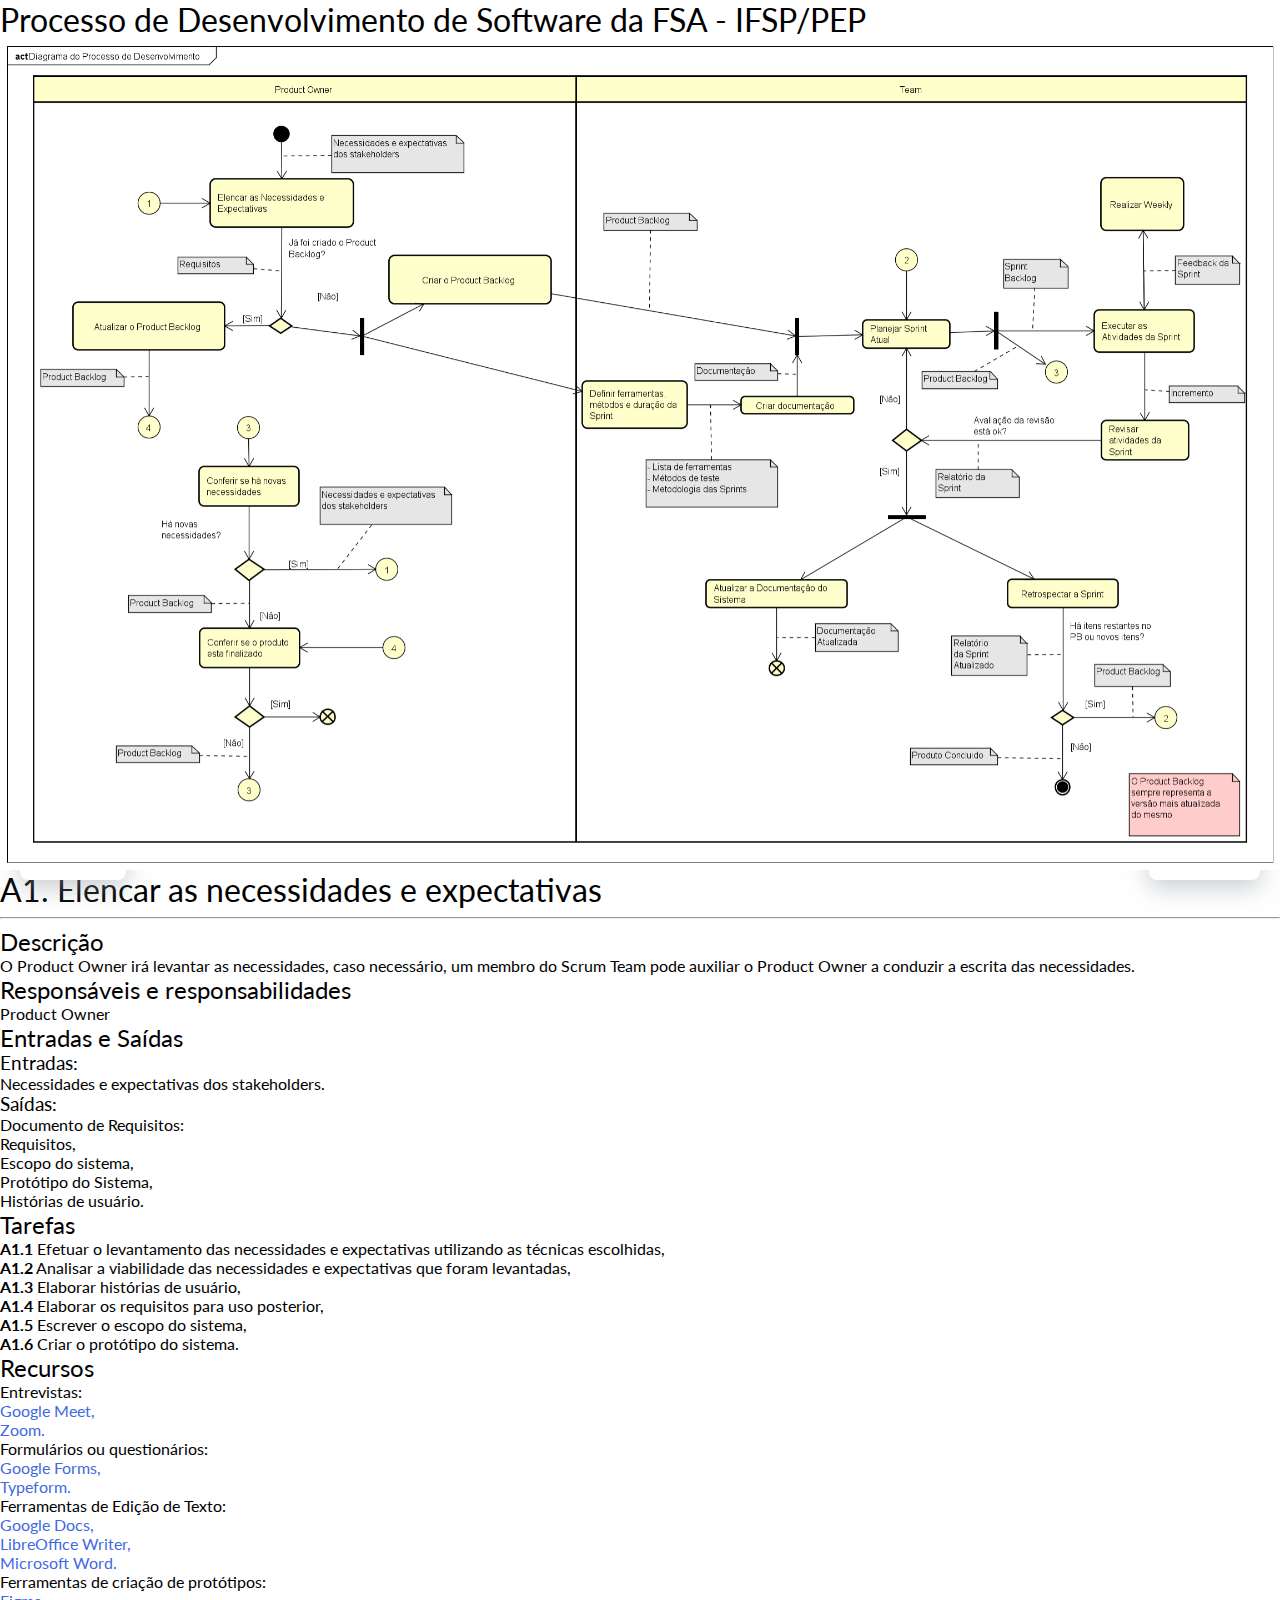
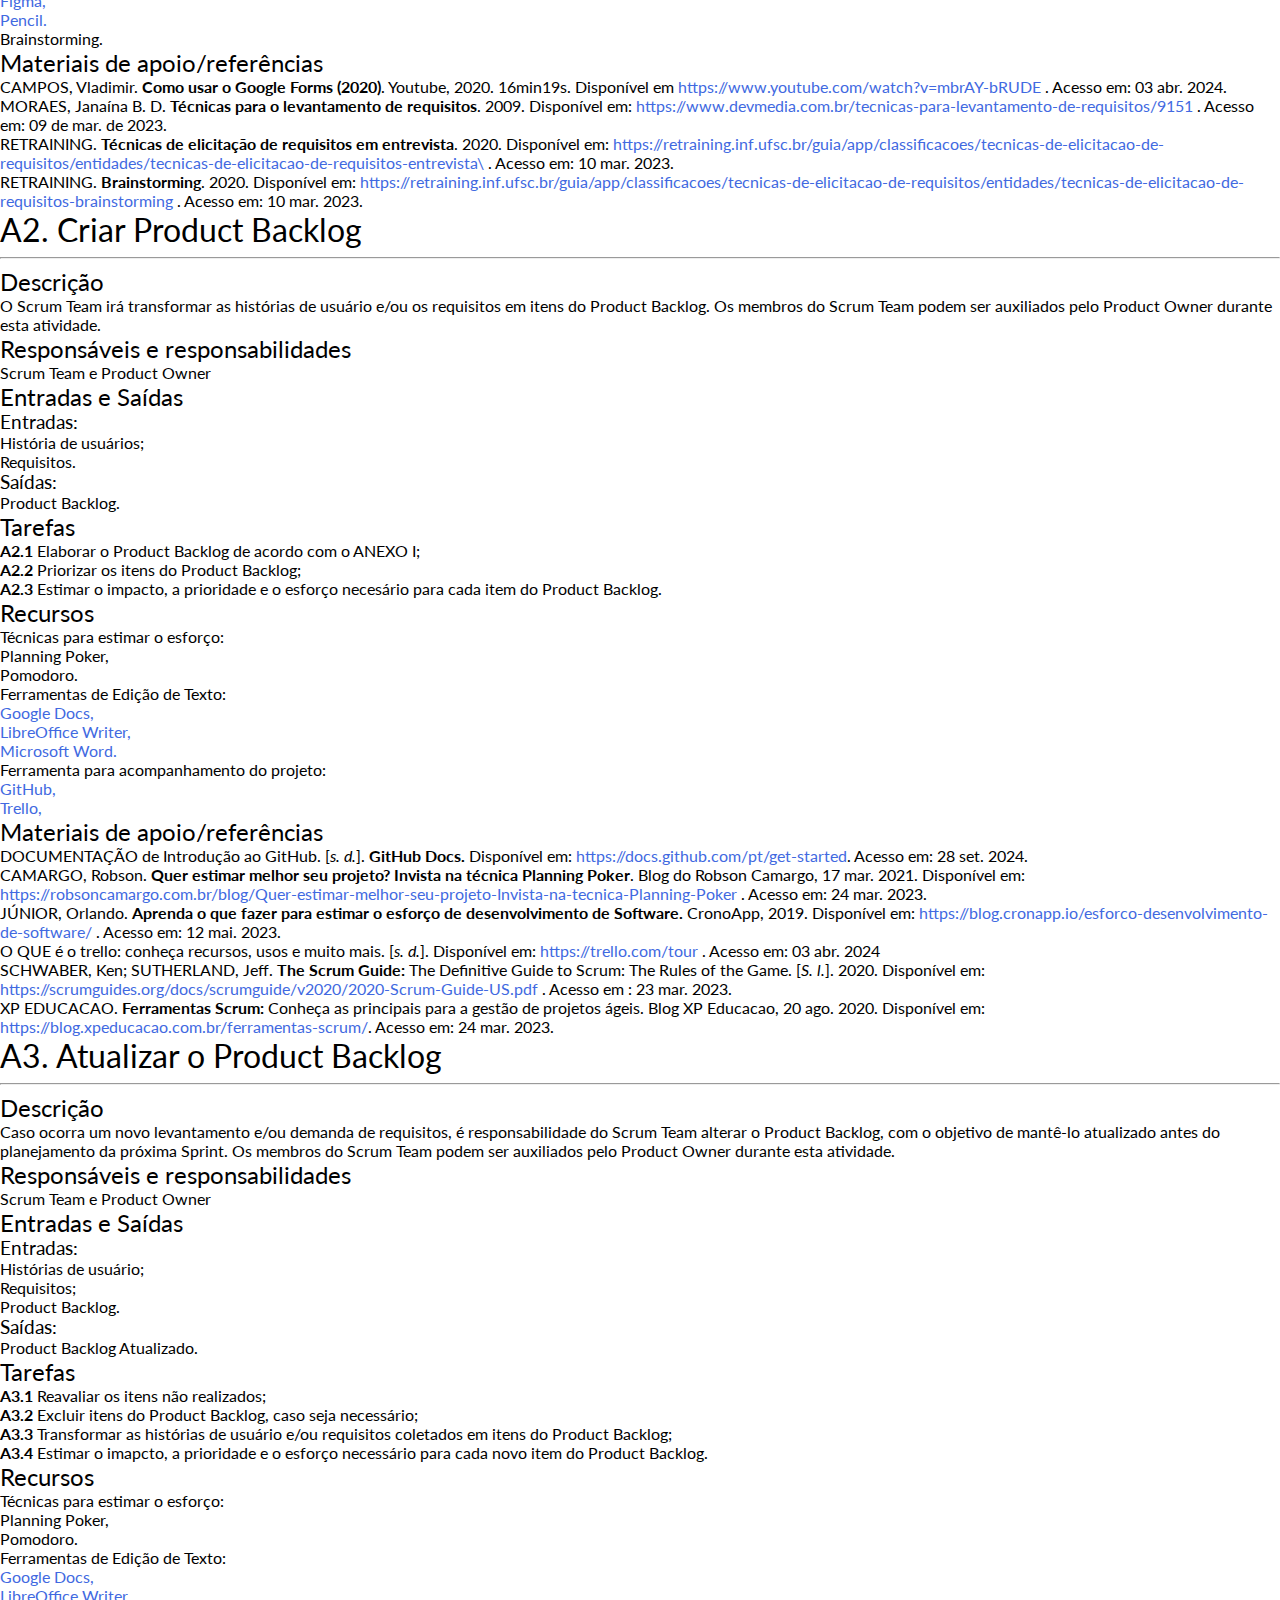
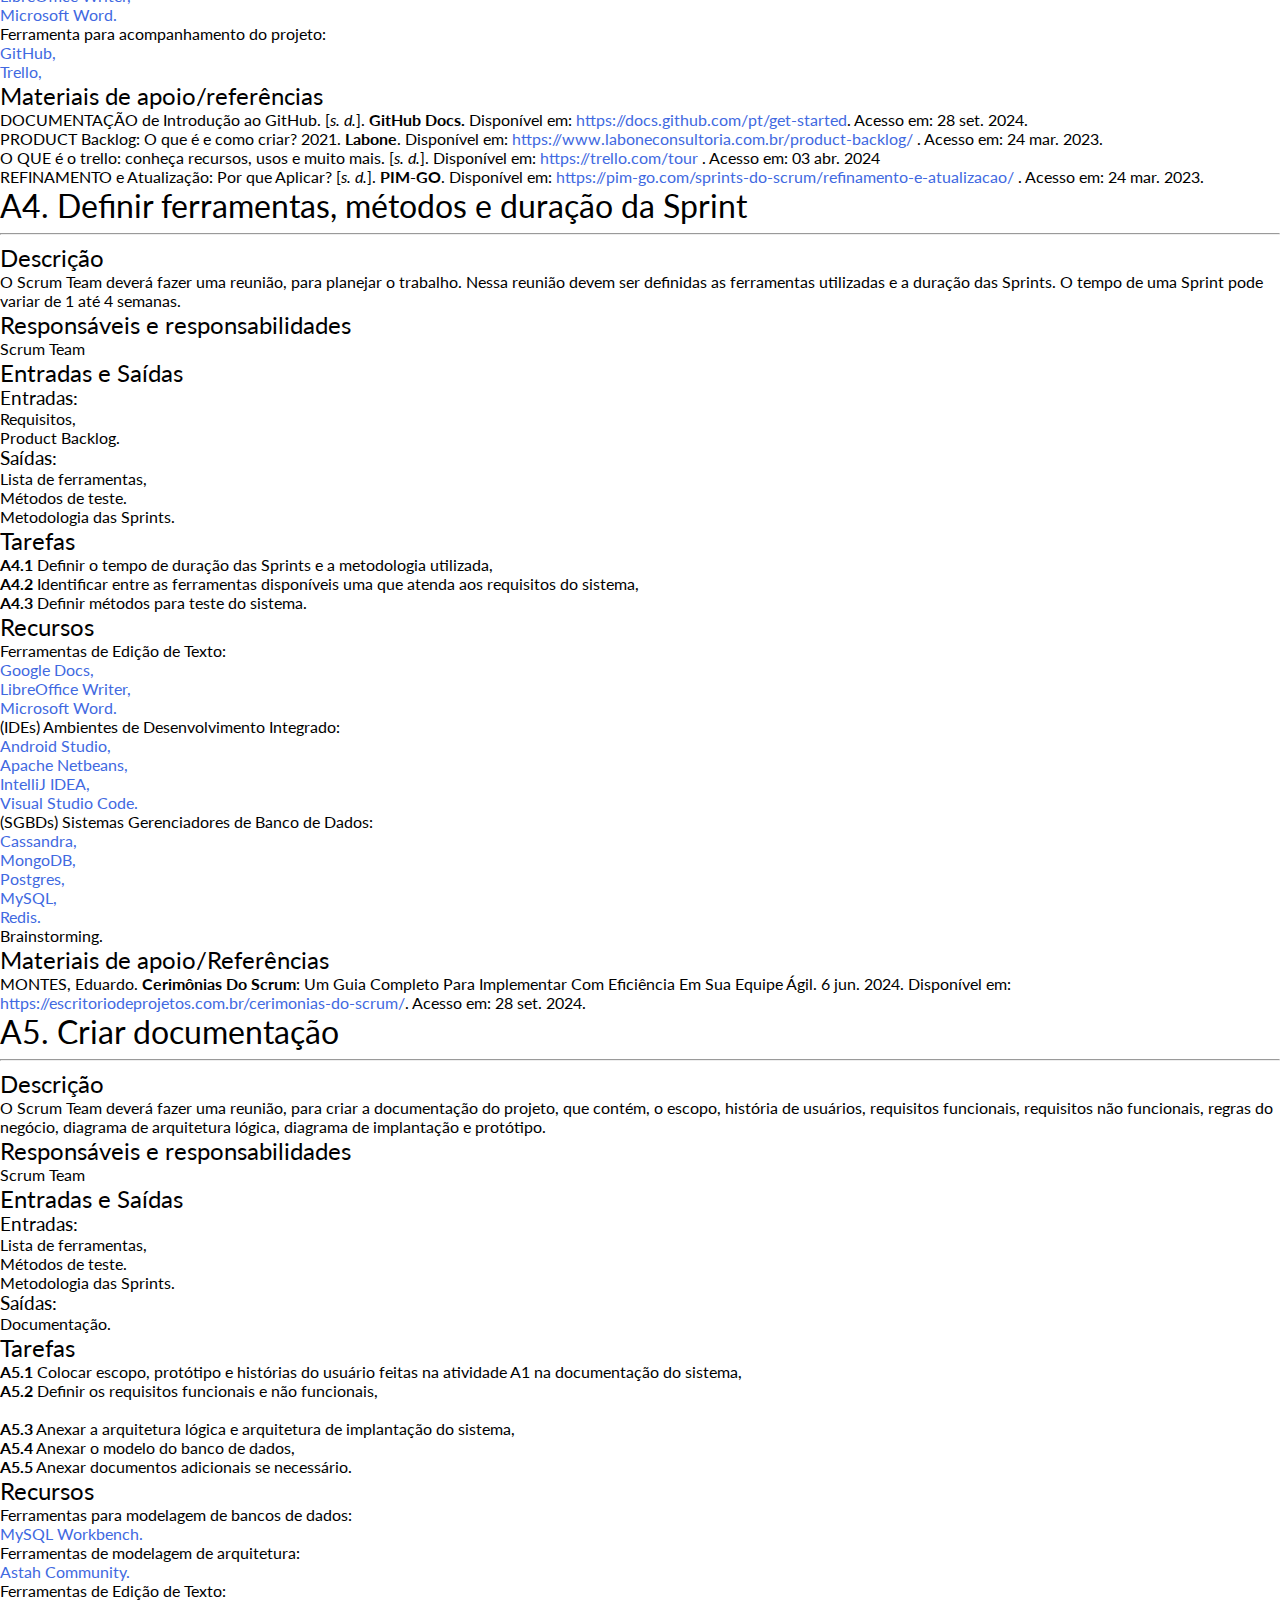
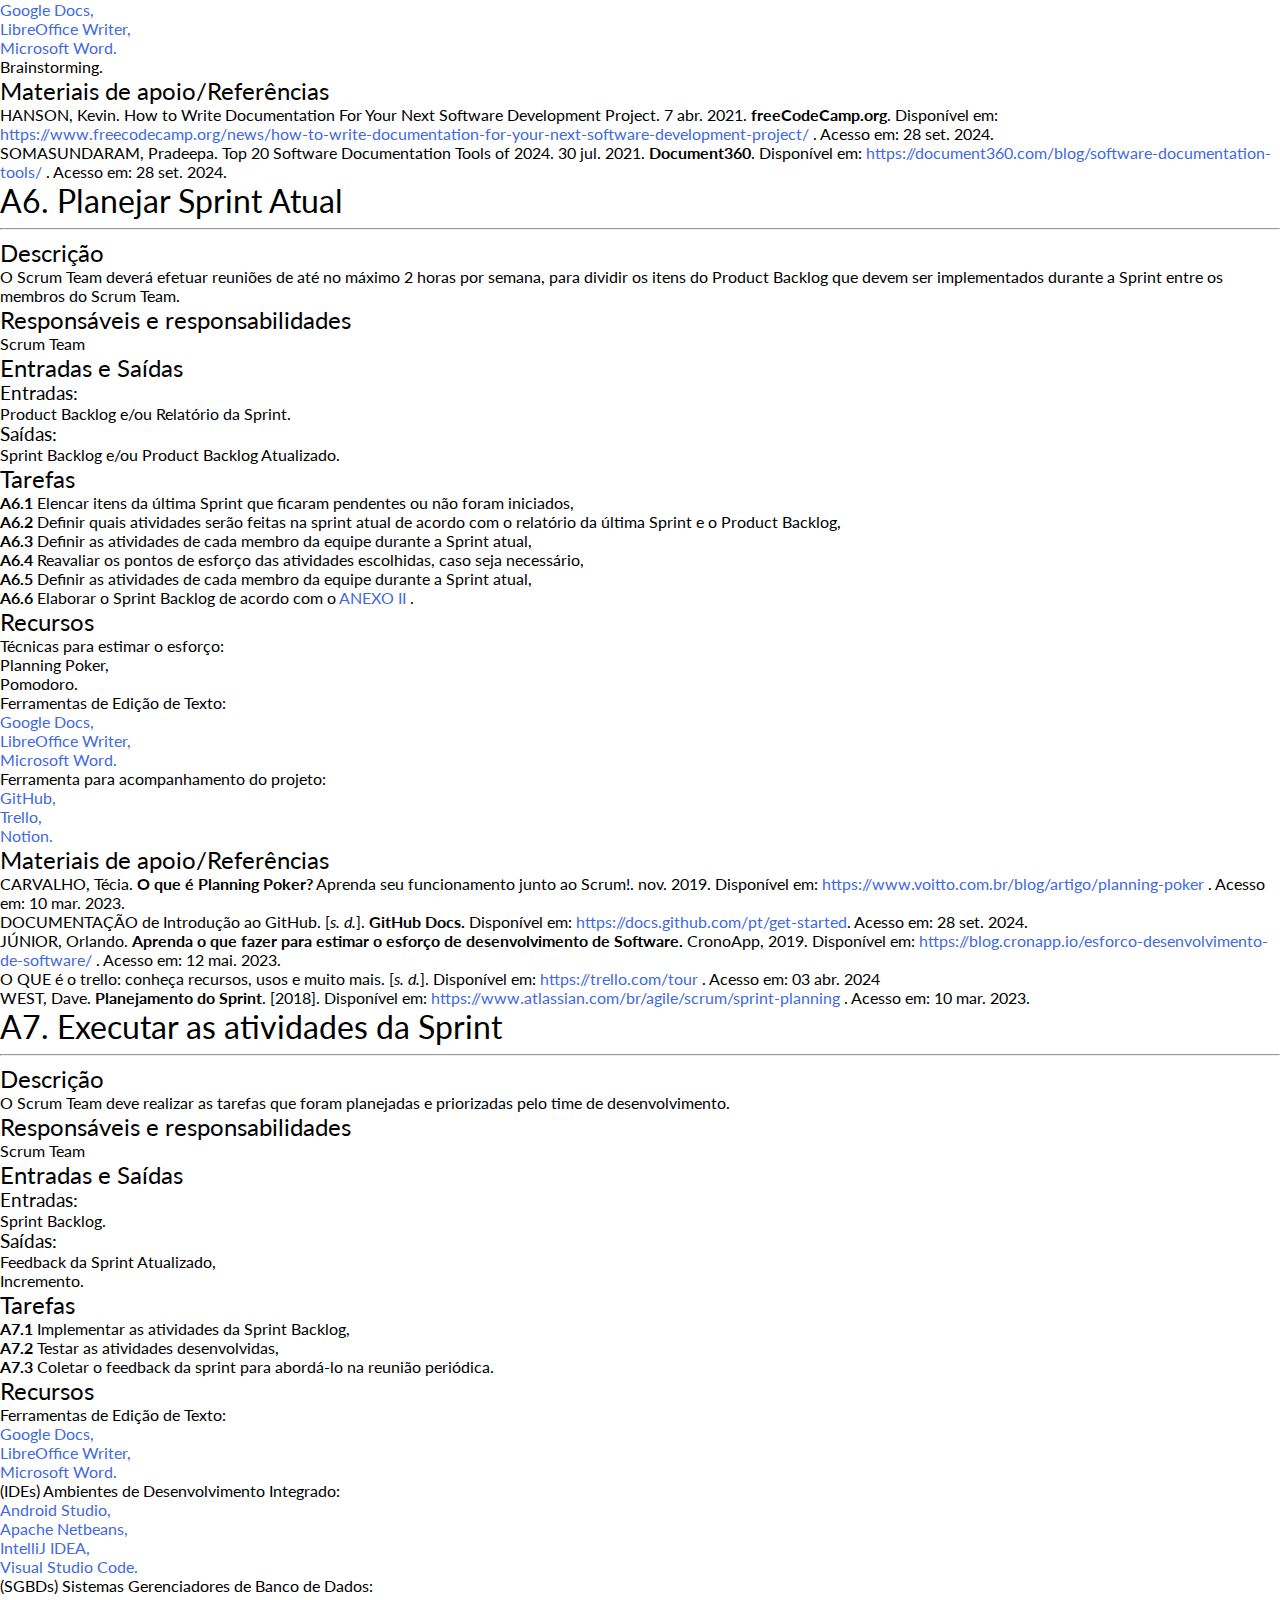
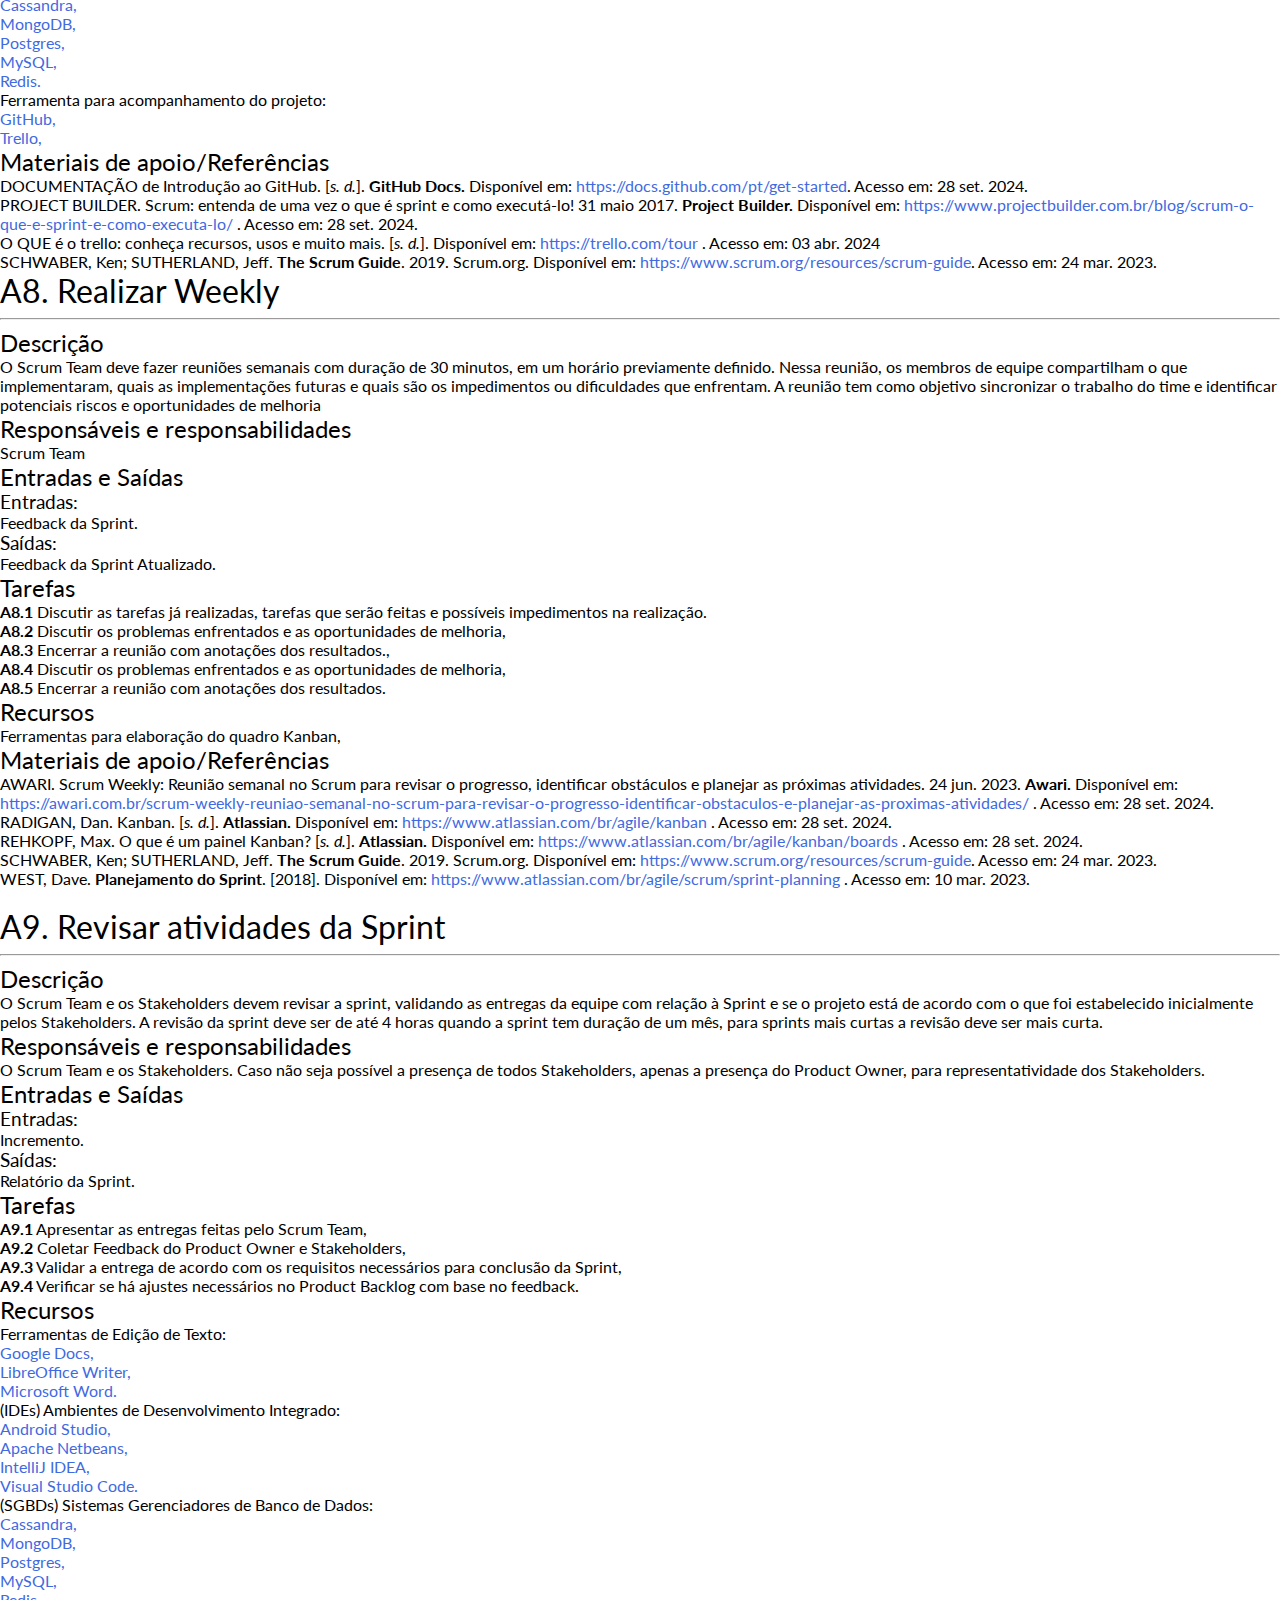
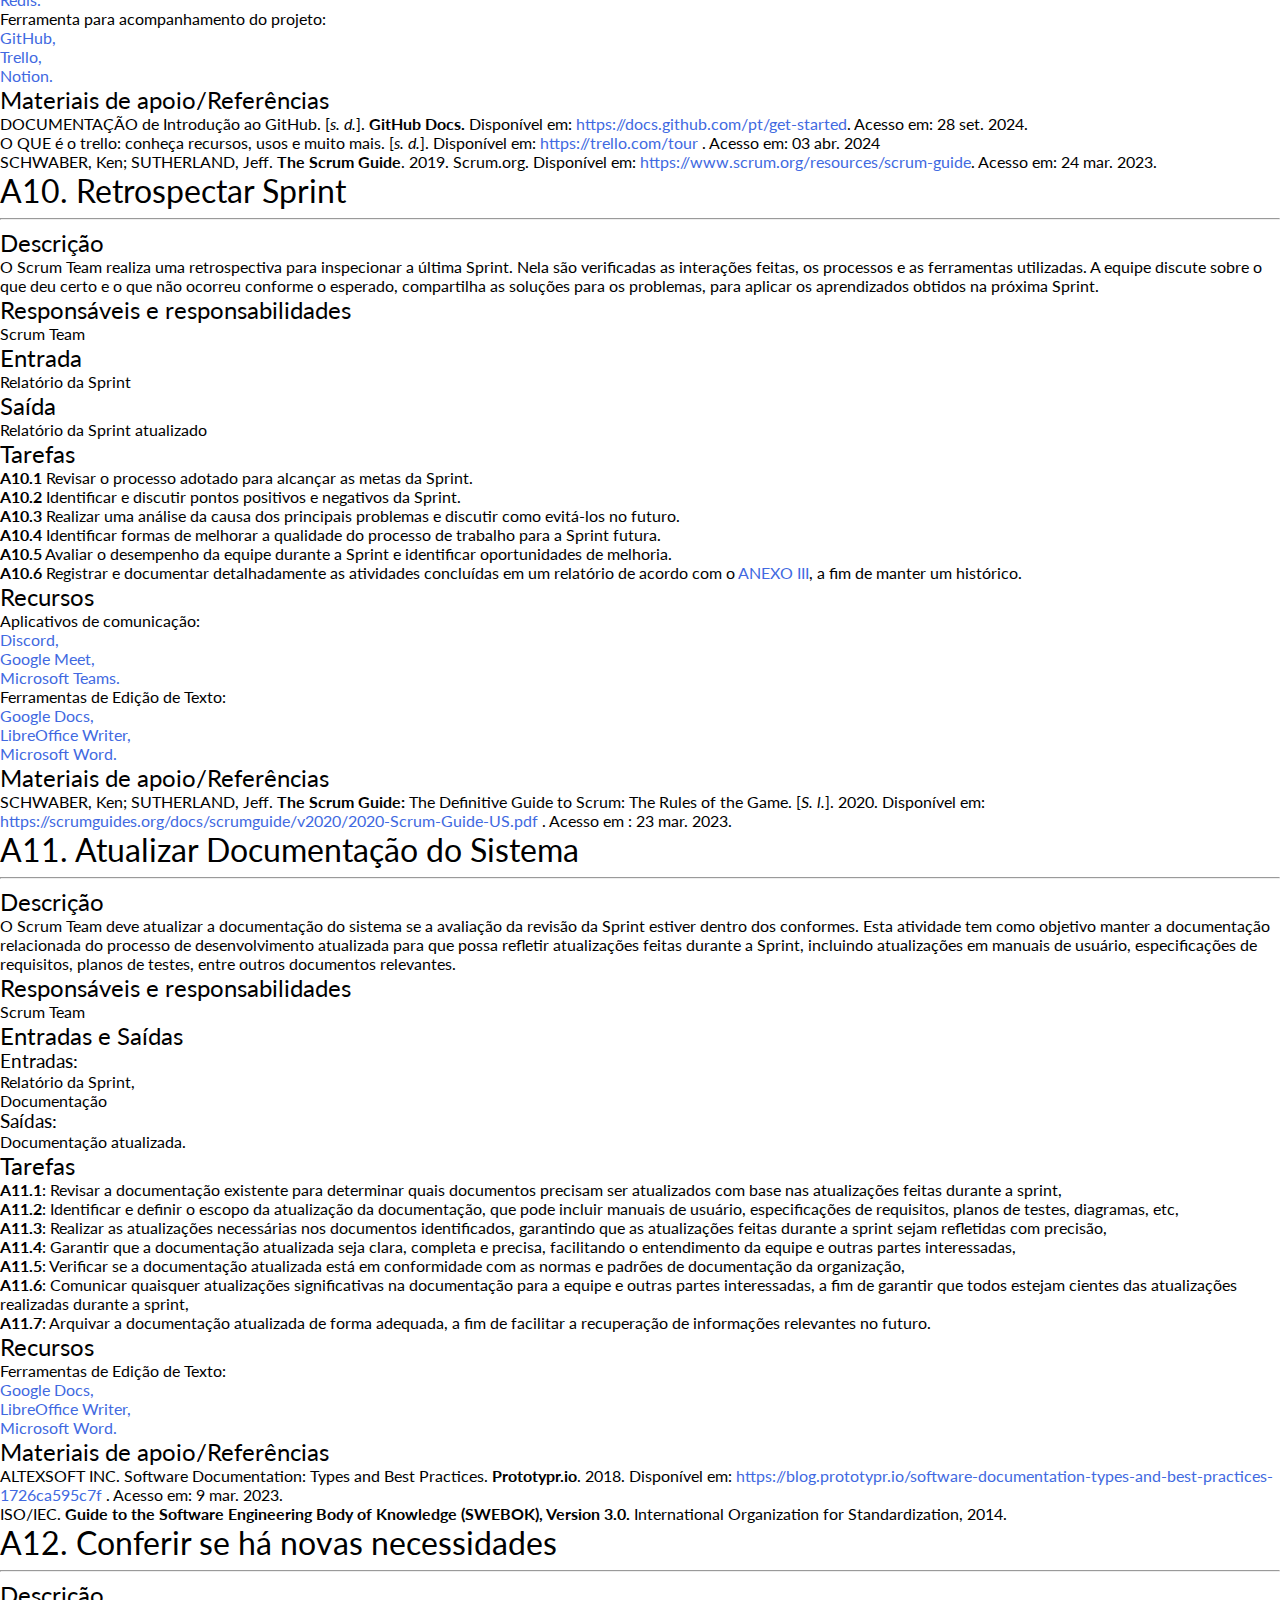
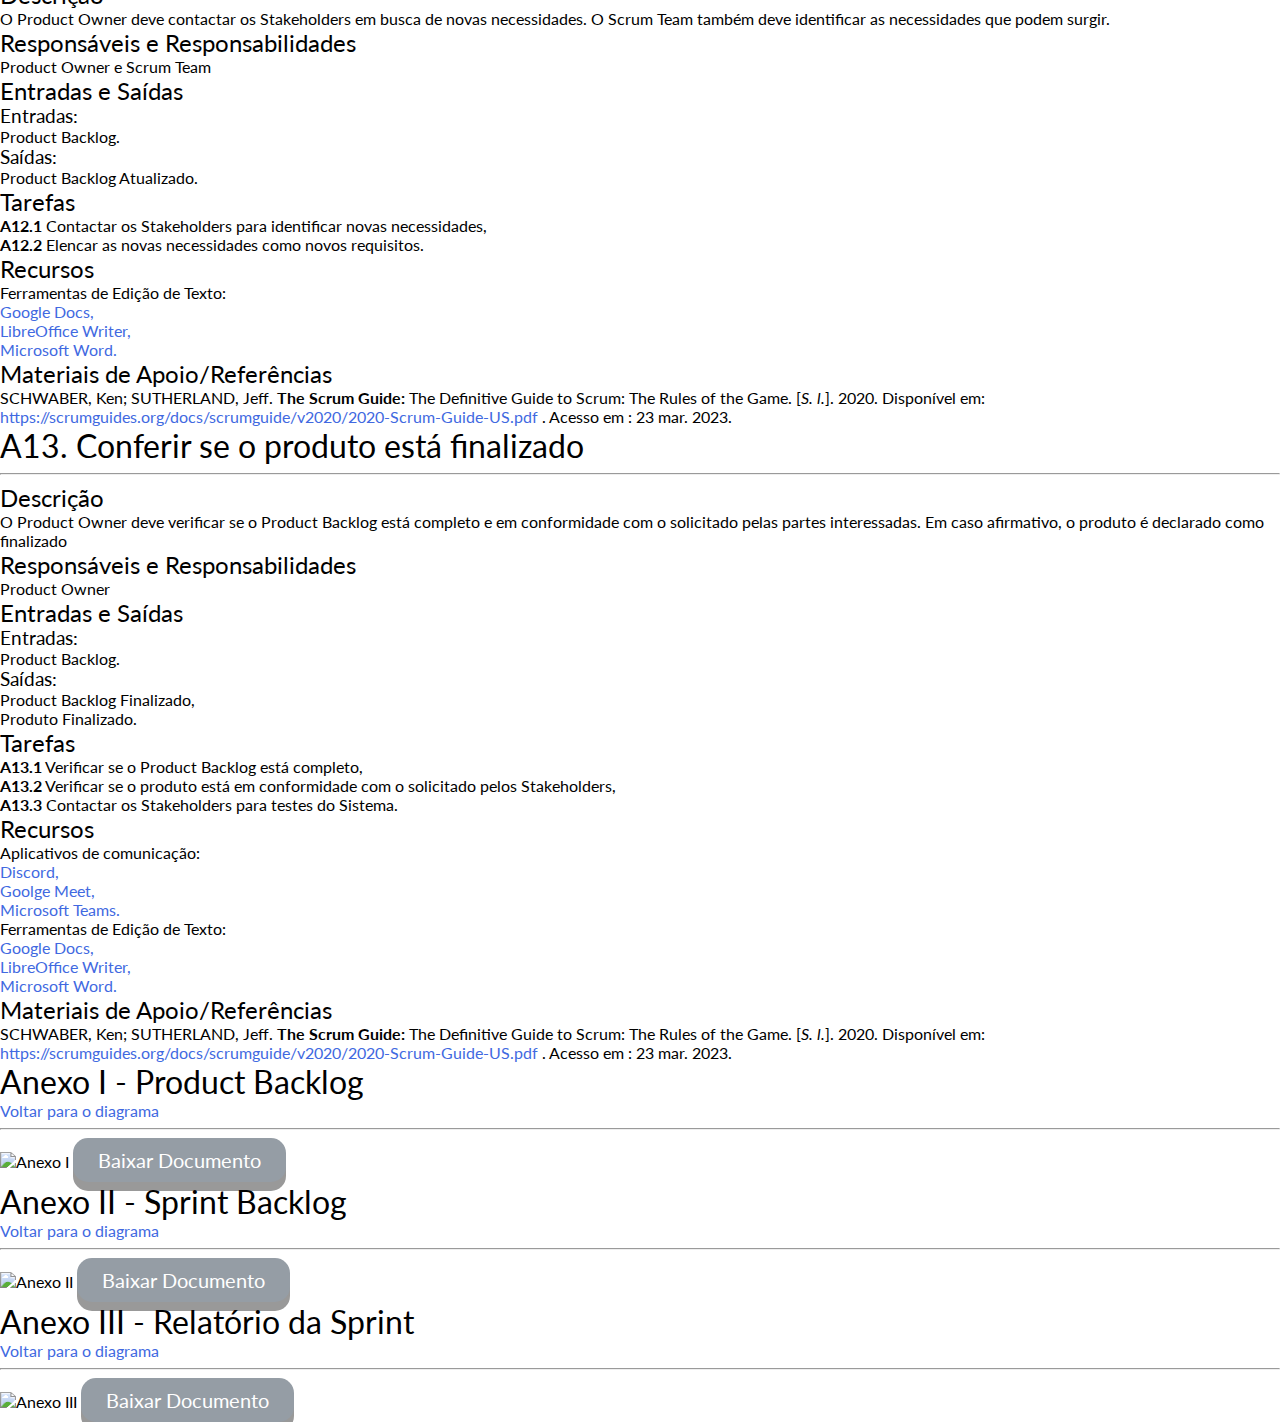
==== commit 8e473685: "Update index.html" ====
--- a/index.html
+++ b/index.html
@@ -86,13 +86,13 @@
         <h2>Responsáveis e responsabilidades</h2>
         <p>Product Owner</p>
 
-        <h2>Entrada e Saída</h2>
-        <h3>Entrada:</h3>
+        <h2>Entradas e Saídas</h2>
+        <h3>Entradas:</h3>
         <ul>
           <li>Necessidades e expectativas dos stakeholders.</li>
         </ul>
 
-        <h3>Saída:</h3>
+        <h3>Saídas:</h3>
         <!-- Essas saídas serão repensadas, junto com a atividade 2 -->
         <ul>
           <li>Documento de Requisitos:</li>
@@ -237,15 +237,15 @@
         <h2>Responsáveis e responsabilidades</h2>
         <p>Scrum Team e Product Owner</p>
 
-        <h2>Entrada e Saída</h2>
-        <h3>Entrada:</h3>
+        <h2>Entradas e Saídas</h2>
+        <h3>Entradas:</h3>
 
         <ul>
           <li>História de usuários;</li>
           <li>Requisitos.</li>
         </ul>
 
-        <h3>Saída:</h3>
+        <h3>Saídas:</h3>
 
         <ul>
           <li>Product Backlog.</li>
@@ -373,15 +373,15 @@
         <h2>Responsáveis e responsabilidades</h2>
         <p>Scrum Team e Product Owner</p>
 
-        <h2>Entrada e Saída</h2>
-        <h3>Entrada:</h3>
+        <h2>Entradas e Saídas</h2>
+        <h3>Entradas:</h3>
         <ul>
           <li>Histórias de usuário;</li>
           <li>Requisitos;</li>
           <li>Product Backlog.</li>
         </ul>
 
-        <h3>Saída:</h3>
+        <h3>Saídas:</h3>
         <ul>
           <li>Product Backlog Atualizado.</li>
         </ul>
@@ -486,14 +486,14 @@
         <h2>Responsáveis e responsabilidades</h2>
         <p>Scrum Team</p>
 
-        <h2>Entrada e Saída</h2>
-        <h3>Entrada:</h3>
+        <h2>Entradas e Saídas</h2>
+        <h3>Entradas:</h3>
         <ul>
           <li>Requisitos,</li>
           <li>Product Backlog.</li>
         </ul>
 
-        <h3>Saída:</h3>
+        <h3>Saídas:</h3>
         <ul>
           <li>Lista de ferramentas,</li>
           <li>Métodos de teste.</li>
@@ -593,15 +593,15 @@
         <h2>Responsáveis e responsabilidades</h2>
         <p>Scrum Team</p>
 
-        <h2>Entrada e Saída</h2>
-        <h3>Entrada:</h3>
+        <h2>Entradas e Saídas</h2>
+        <h3>Entradas:</h3>
         <ul>
           <li>Lista de ferramentas,</li>
           <li>Métodos de teste.</li>
           <li>Metodologia das Sprints.</li>
         </ul>
 
-        <h3>Saída:</h3>
+        <h3>Saídas:</h3>
         <ul>
           <li>Documentação.</li>
         </ul>
@@ -707,13 +707,13 @@
         <h2>Responsáveis e responsabilidades</h2>
         <p>Scrum Team</p>
 
-        <h2>Entrada e Saída</h2>
-        <h3>Entrada:</h3>
+        <h2>Entradas e Saídas</h2>
+        <h3>Entradas:</h3>
         <ul>
           <li>Product Backlog e/ou Relatório da Sprint.</li>
         </ul>
 
-        <h3>Saída:</h3>
+        <h3>Saídas:</h3>
         <ul>
           <li>Sprint Backlog e/ou Product Backlog Atualizado.</li>
         </ul>
@@ -833,13 +833,13 @@
         <h2>Responsáveis e responsabilidades</h2>
         <p>Scrum Team</p>
 
-        <h2>Entrada e Saída</h2>
-        <h3>Entrada:</h3>
+        <h2>Entradas e Saídas</h2>
+        <h3>Entradas:</h3>
         <ul>
           <li>Sprint Backlog.</li>
         </ul>
 
-        <h3>Saída:</h3>
+        <h3>Saídas:</h3>
         <ul>
           <li>Feedback da Sprint Atualizado,</li>
           <li>Incremento.</li>
@@ -970,13 +970,13 @@
         <h2>Responsáveis e responsabilidades</h2>
         <p>Scrum Team</p>
 
-        <h2>Entrada e Saída</h2>
-        <h3>Entrada:</h3>
+        <h2>Entradas e Saídas</h2>
+        <h3>Entradas:</h3>
         <ul>
           <li>Feedback da Sprint.</li>
         </ul>
 
-        <h3>Saída:</h3>
+        <h3>Saídas:</h3>
         <ul>
           <li>Feedback da Sprint Atualizado.</li>
         </ul>
@@ -1068,13 +1068,13 @@
           Product Owner, para representatividade dos Stakeholders.
         </p>
 
-        <h2>Entrada e Saída</h2>
-        <h3>Entrada:</h3>
+        <h2>Entradas e Saídas</h2>
+        <h3>Entradas:</h3>
         <ul>
           <li>Incremento.</li>
         </ul>
 
-        <h3>Saída:</h3>
+        <h3>Saídas:</h3>
         <ul>
           <li>Relatório da Sprint.</li>
         </ul>
@@ -1284,14 +1284,14 @@
         <h2>Responsáveis e responsabilidades</h2>
         <p>Scrum Team</p>
 
-        <h2>Entrada e Saída</h2>
-        <h3>Entrada:</h3>
+        <h2>Entradas e Saídas</h2>
+        <h3>Entradas:</h3>
         <ul>
           <li>Relatório da Sprint,</li>
           <li>Documentação</li>
         </ul>
 
-        <h3>Saída:</h3>
+        <h3>Saídas:</h3>
         <ul>
           <li>Documentação atualizada.</li>
         </ul>
@@ -1381,13 +1381,13 @@
         <h2>Responsáveis e Responsabilidades</h2>
         <p>Product Owner e Scrum Team</p>
 
-        <h2>Entrada e Saída</h2>
-        <h3>Entrada:</h3>
+        <h2>Entradas e Saídas</h2>
+        <h3>Entradas:</h3>
         <ul>
           <li>Product Backlog.</li>
         </ul>
 
-        <h3>Saída:</h3>
+        <h3>Saídas:</h3>
         <ul>
           <li>Product Backlog Atualizado.</li>
         </ul>
@@ -1444,13 +1444,13 @@
         <h2>Responsáveis e Responsabilidades</h2>
         <p>Product Owner</p>
 
-        <h2>Entrada e Saída</h2>
-        <h3>Entrada:</h3>
+        <h2>Entradas e Saídas</h2>
+        <h3>Entradas:</h3>
         <ul>
           <li>Product Backlog.</li>
         </ul>
 
-        <h3>Saída:</h3>
+        <h3>Saídas:</h3>
         <ul>
           <li>Product Backlog Finalizado,</li>
           <li>Produto Finalizado.</li>
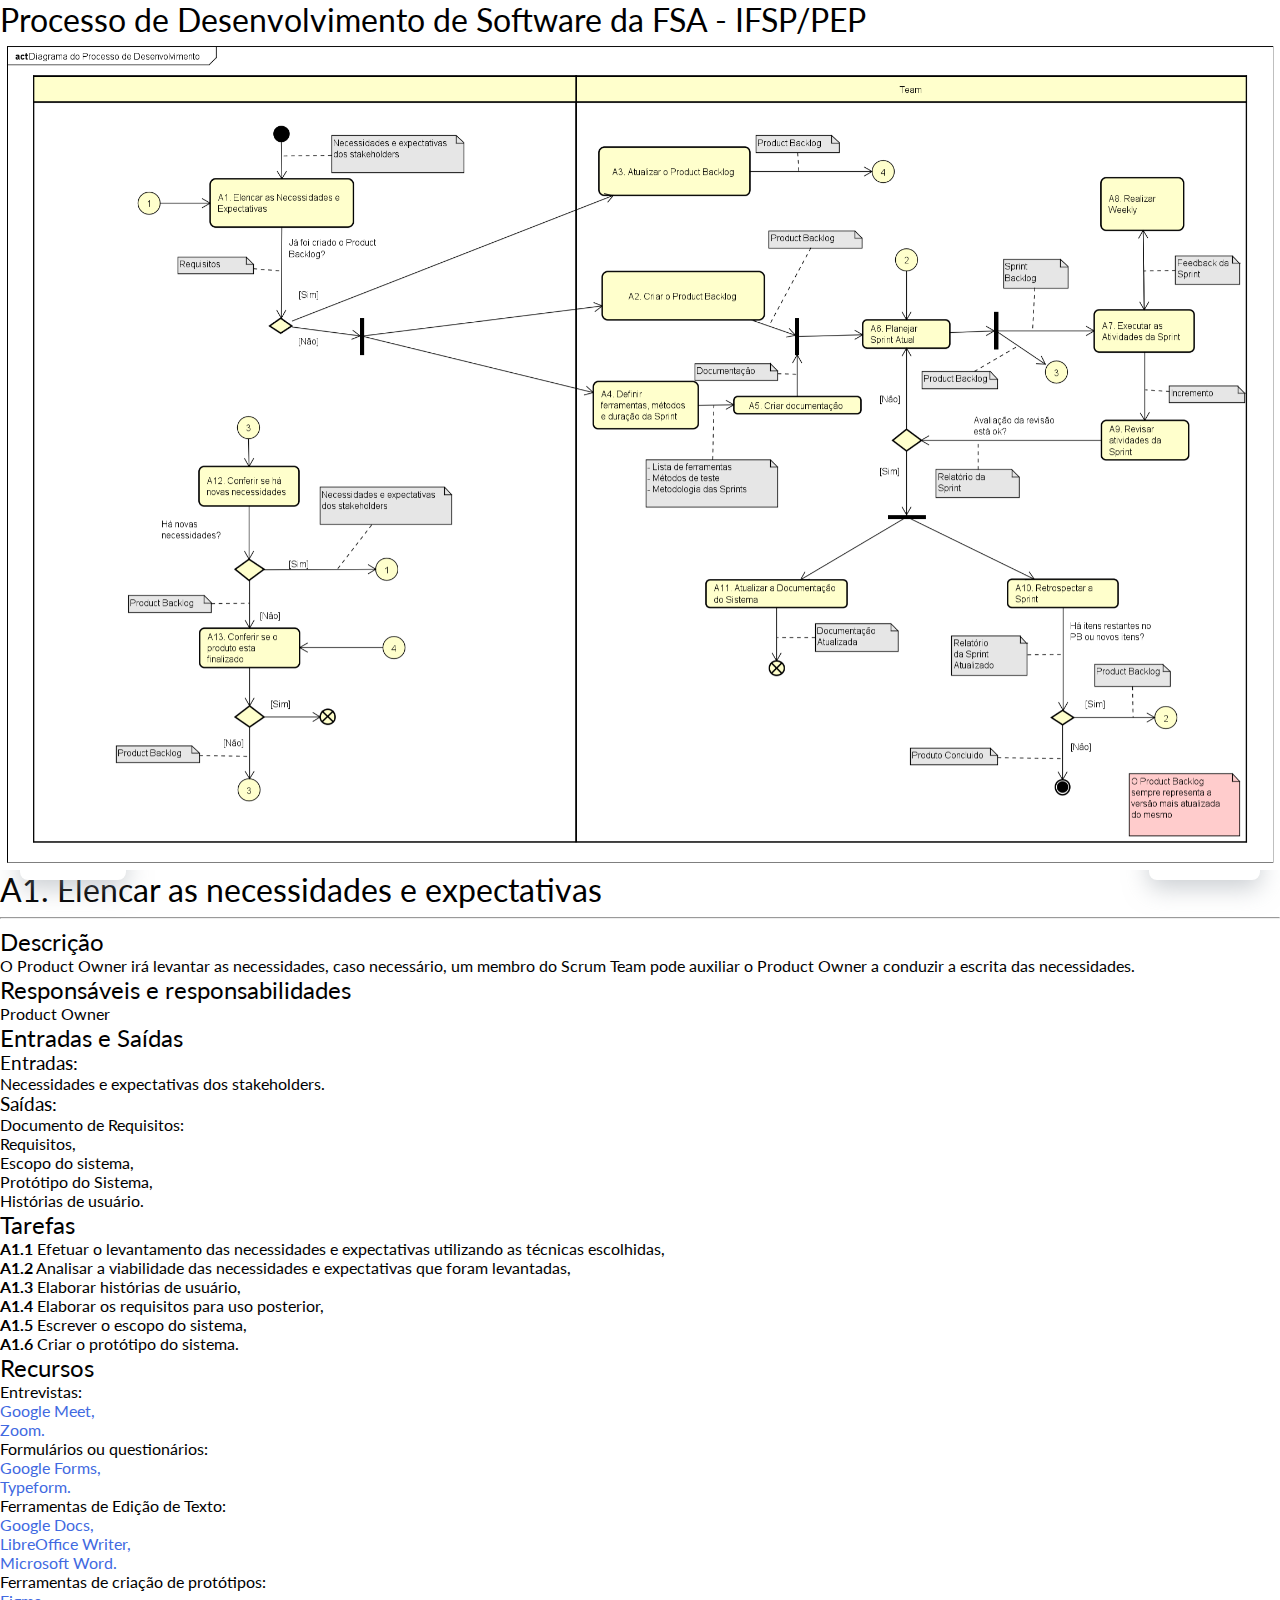
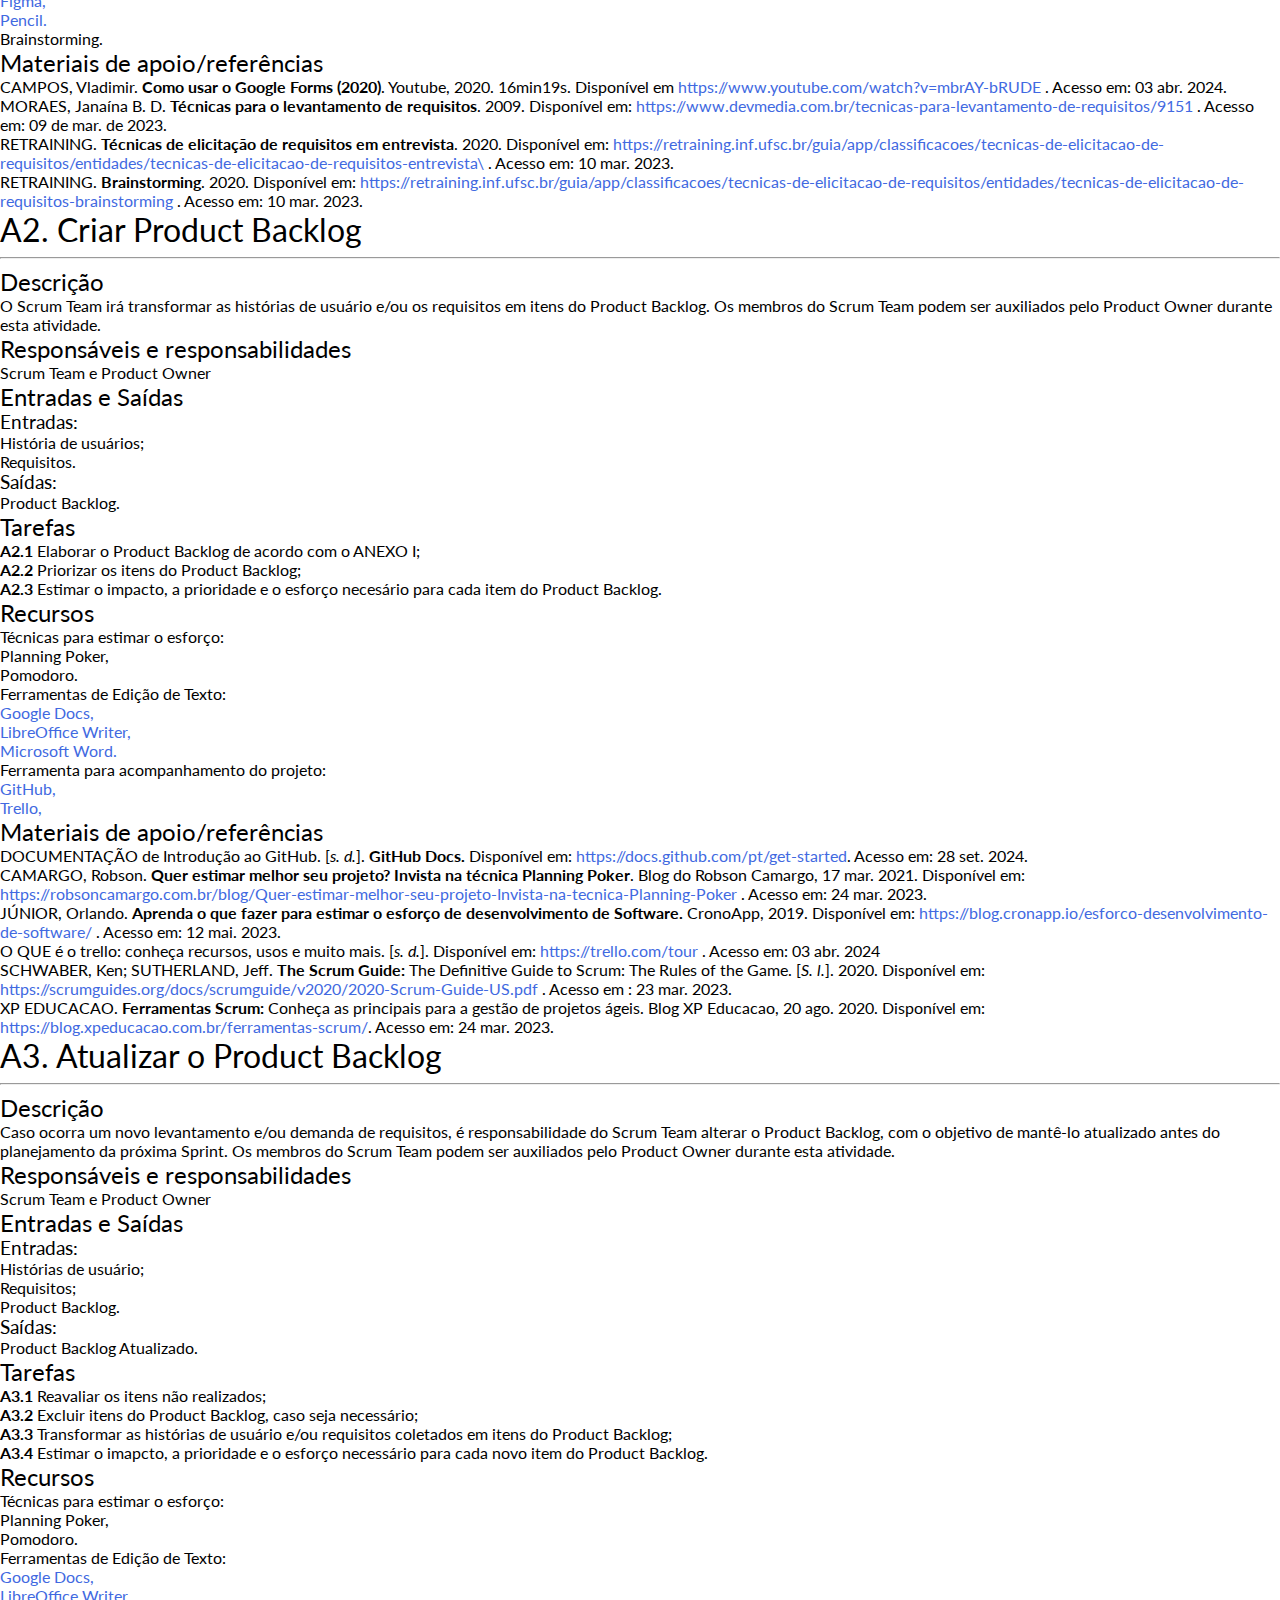
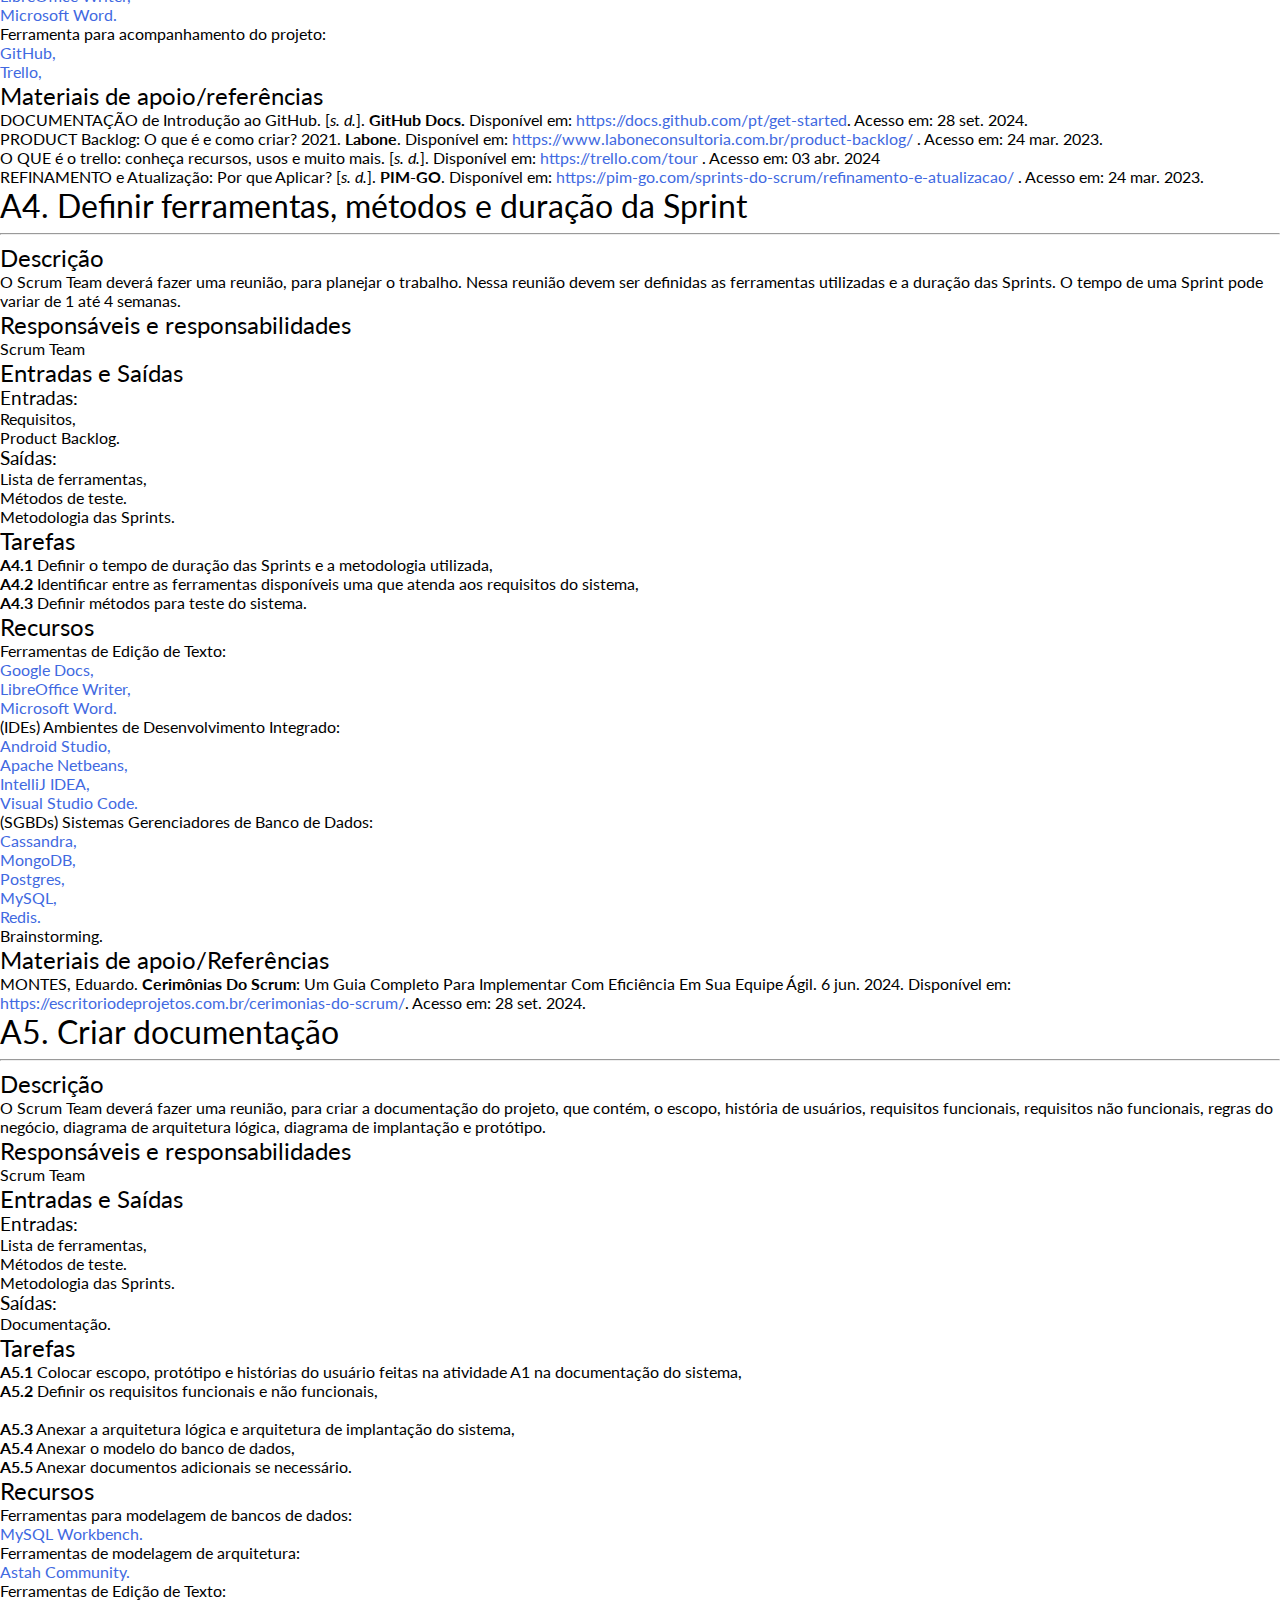
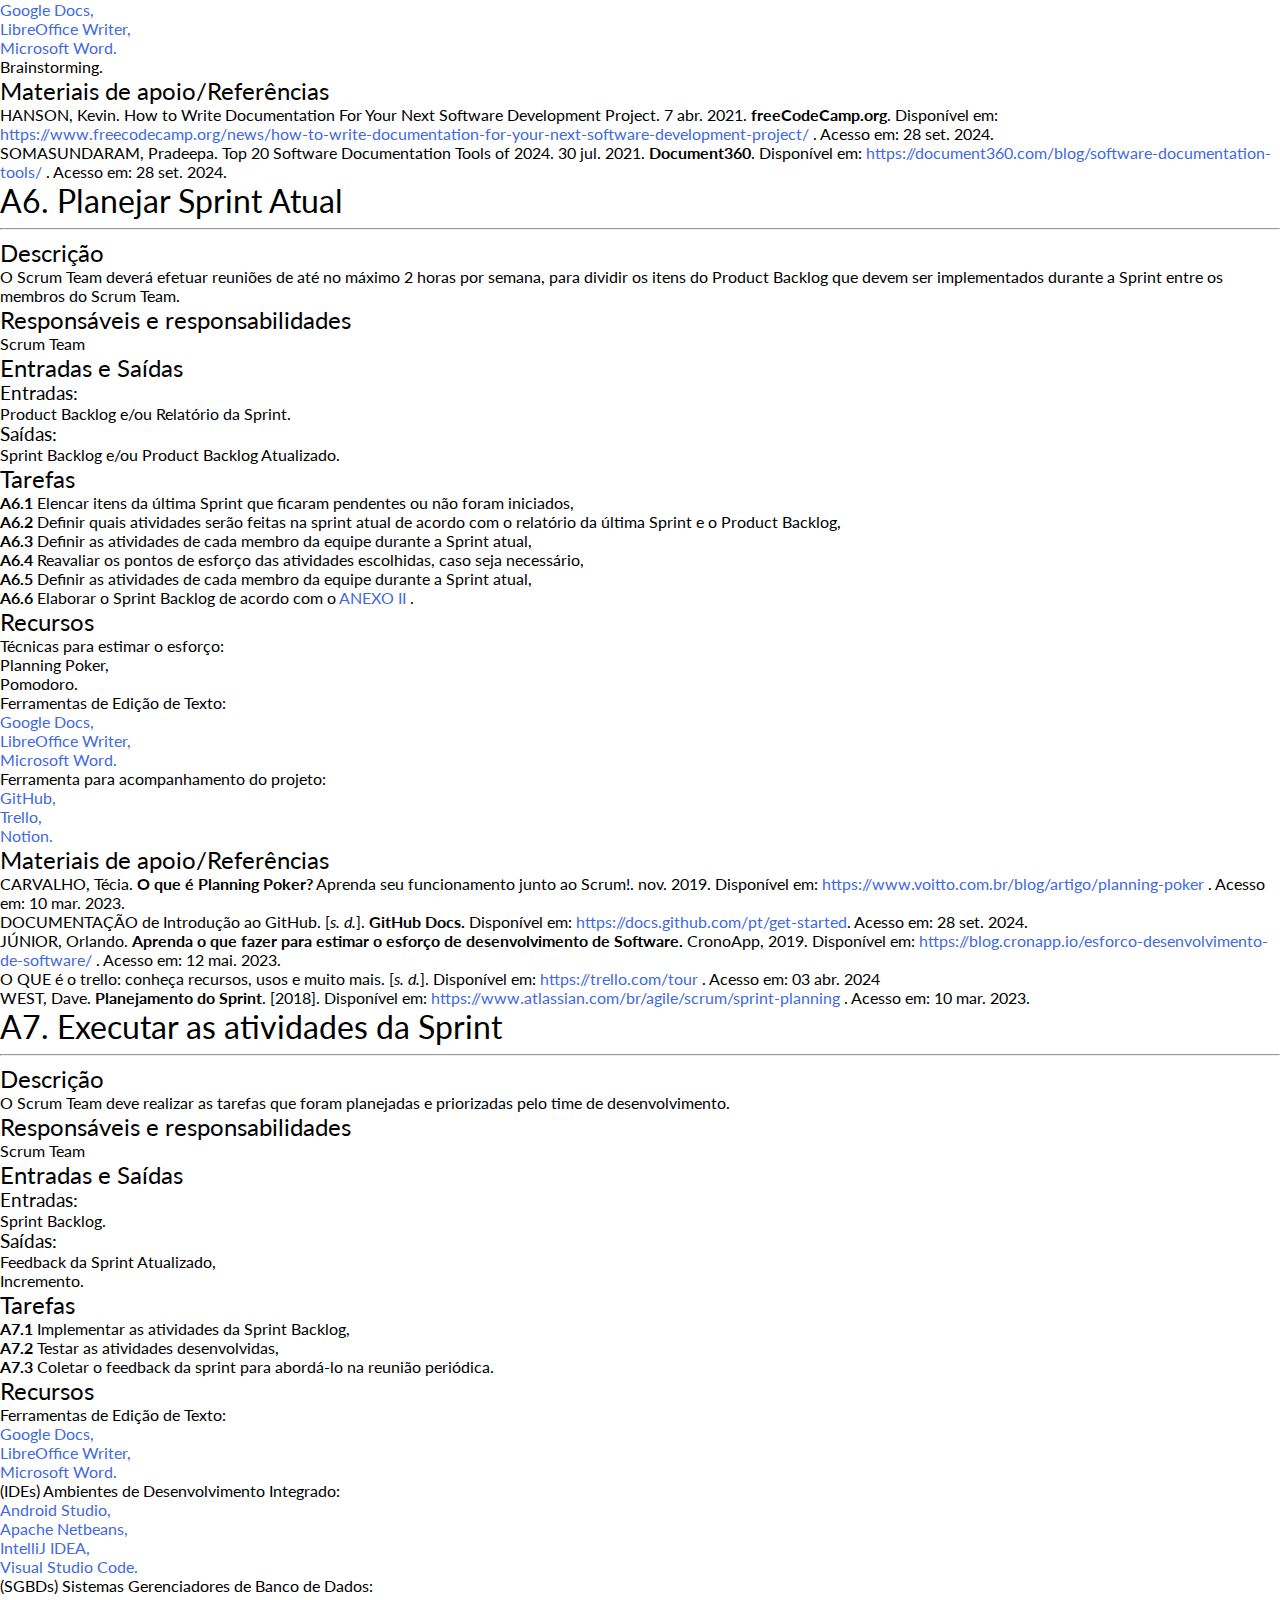
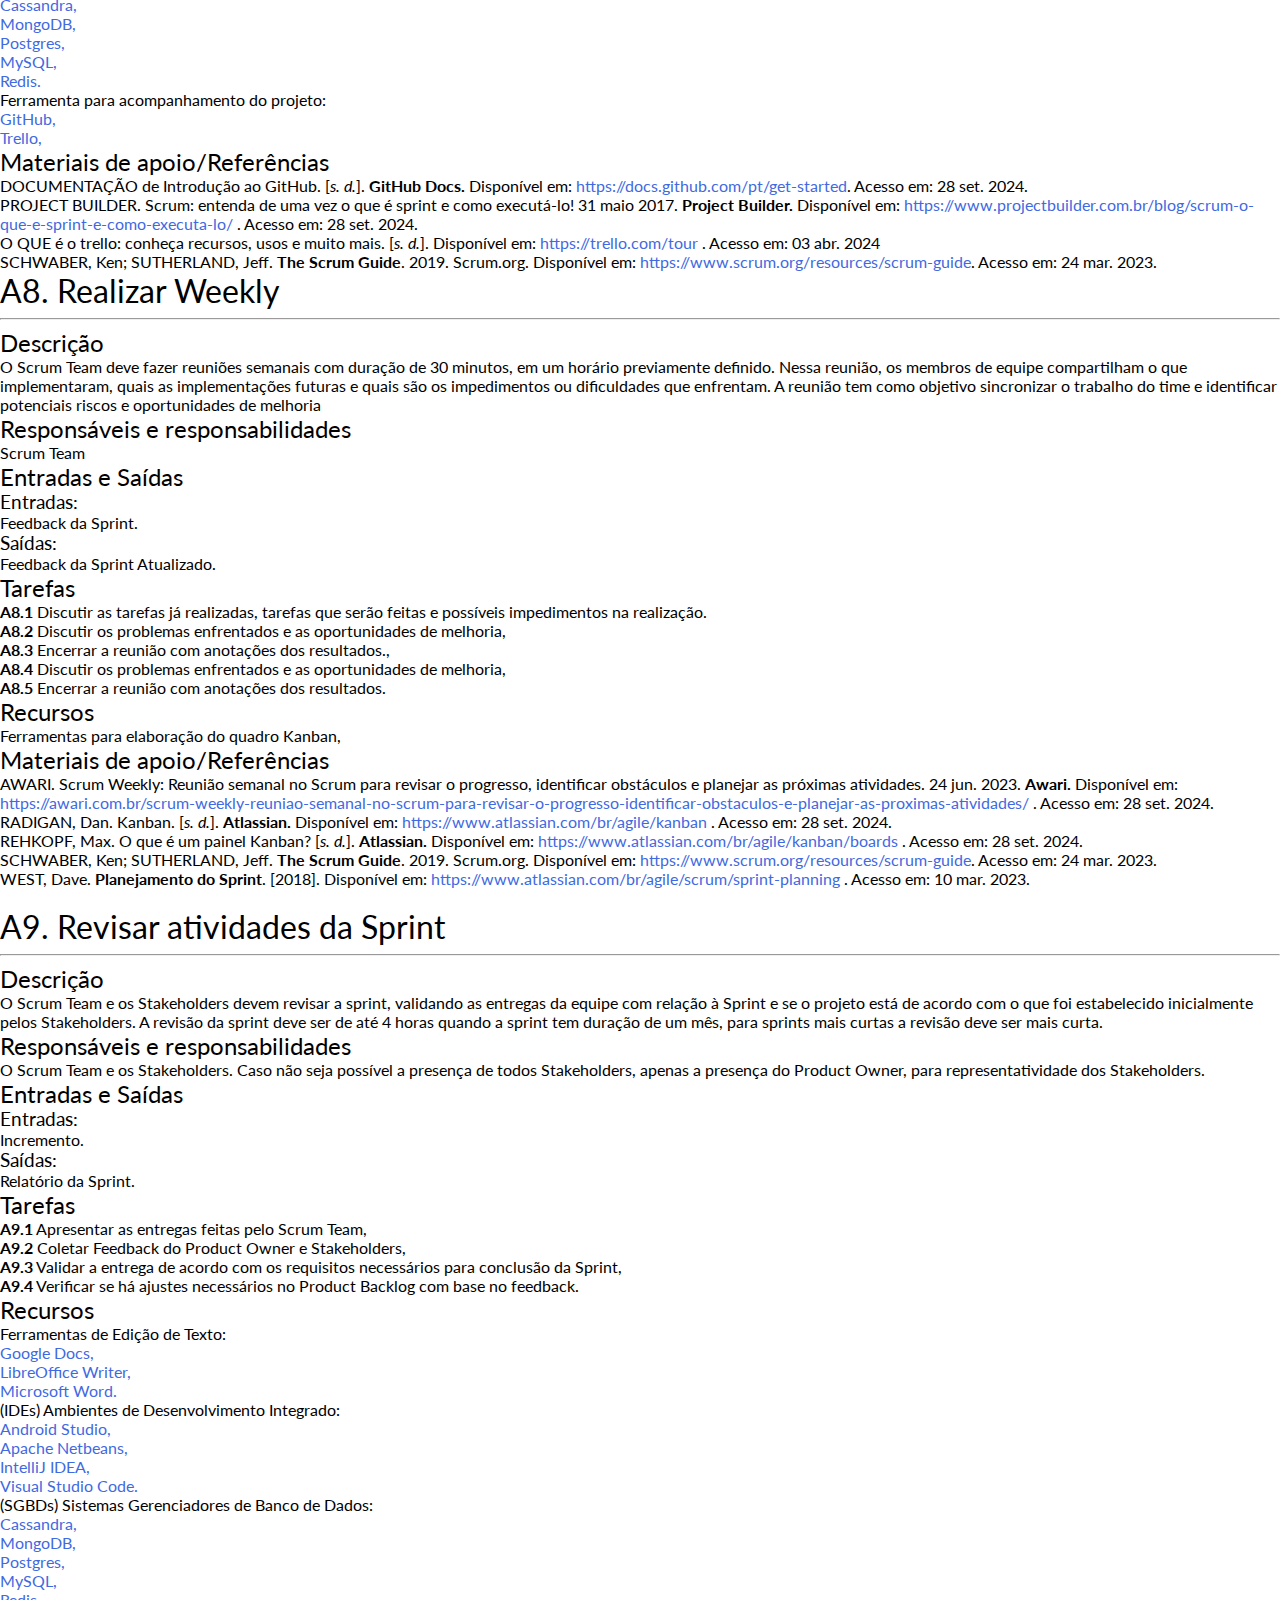
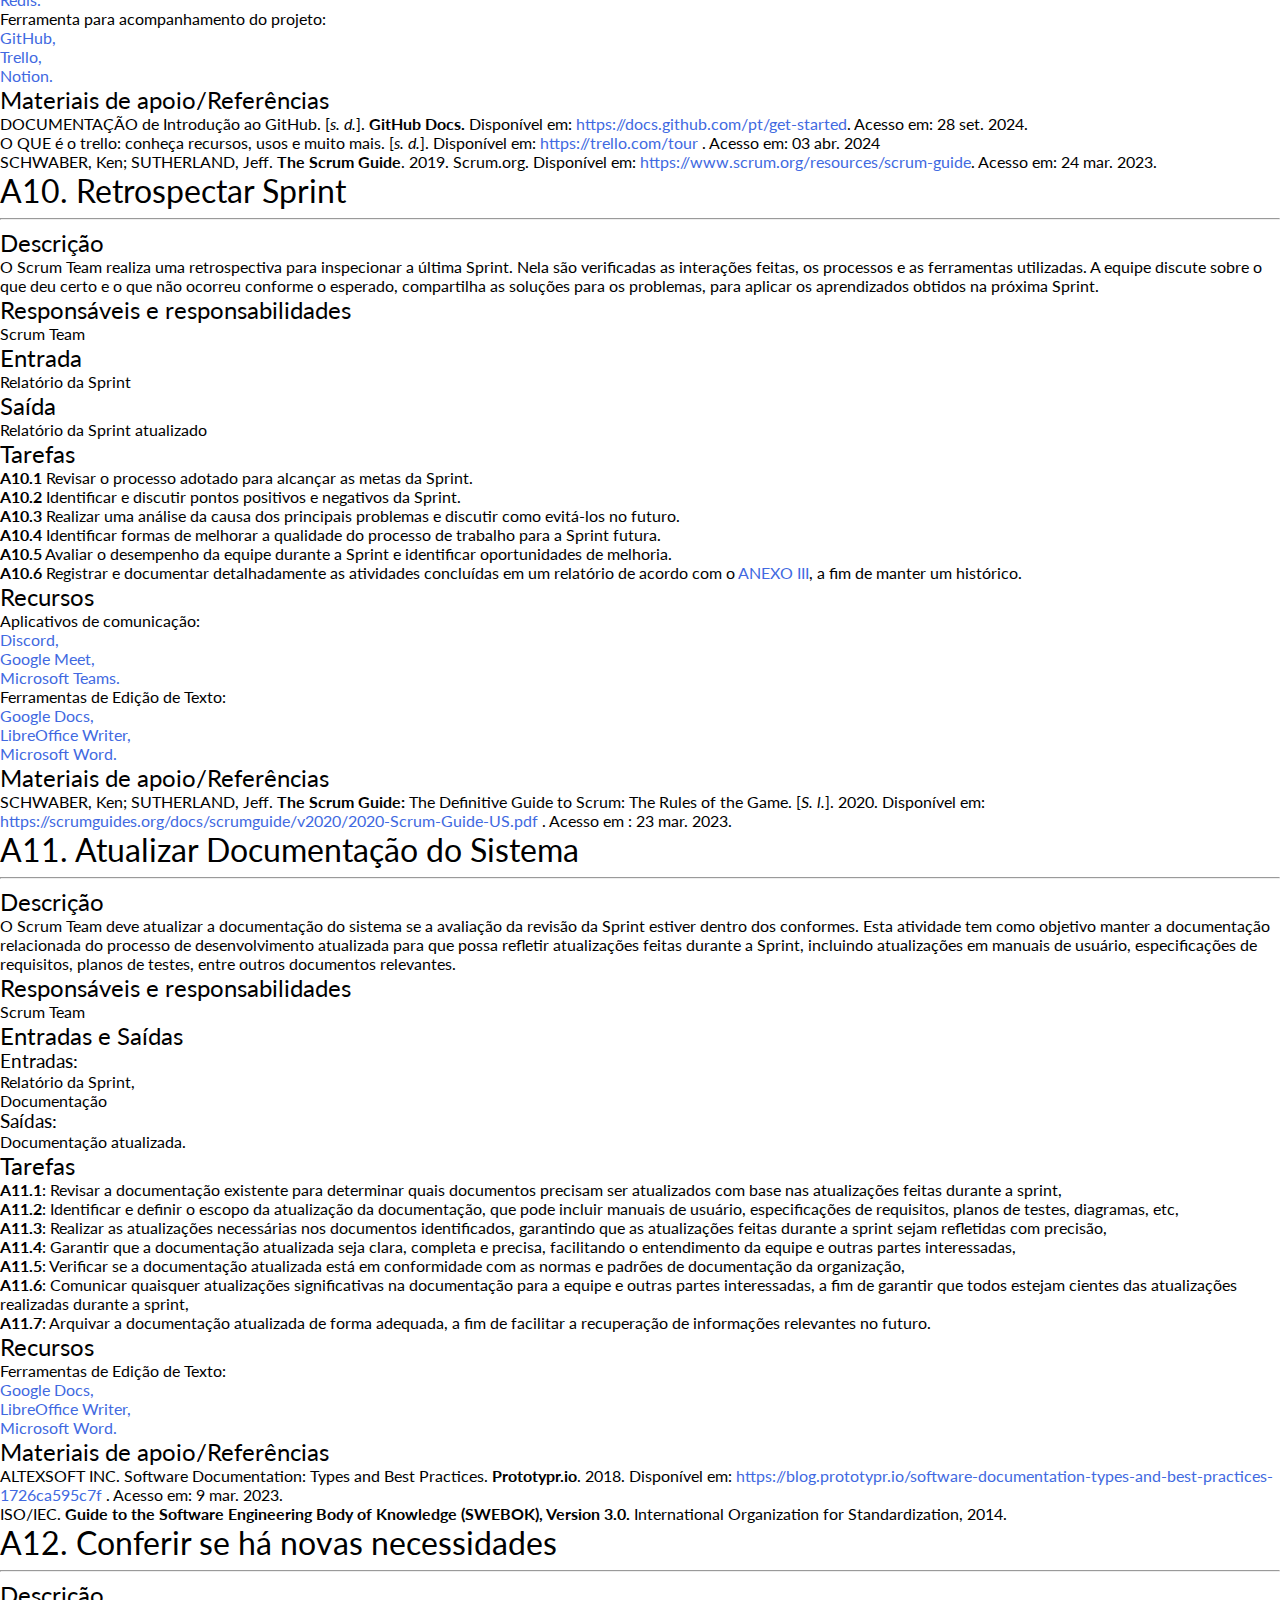
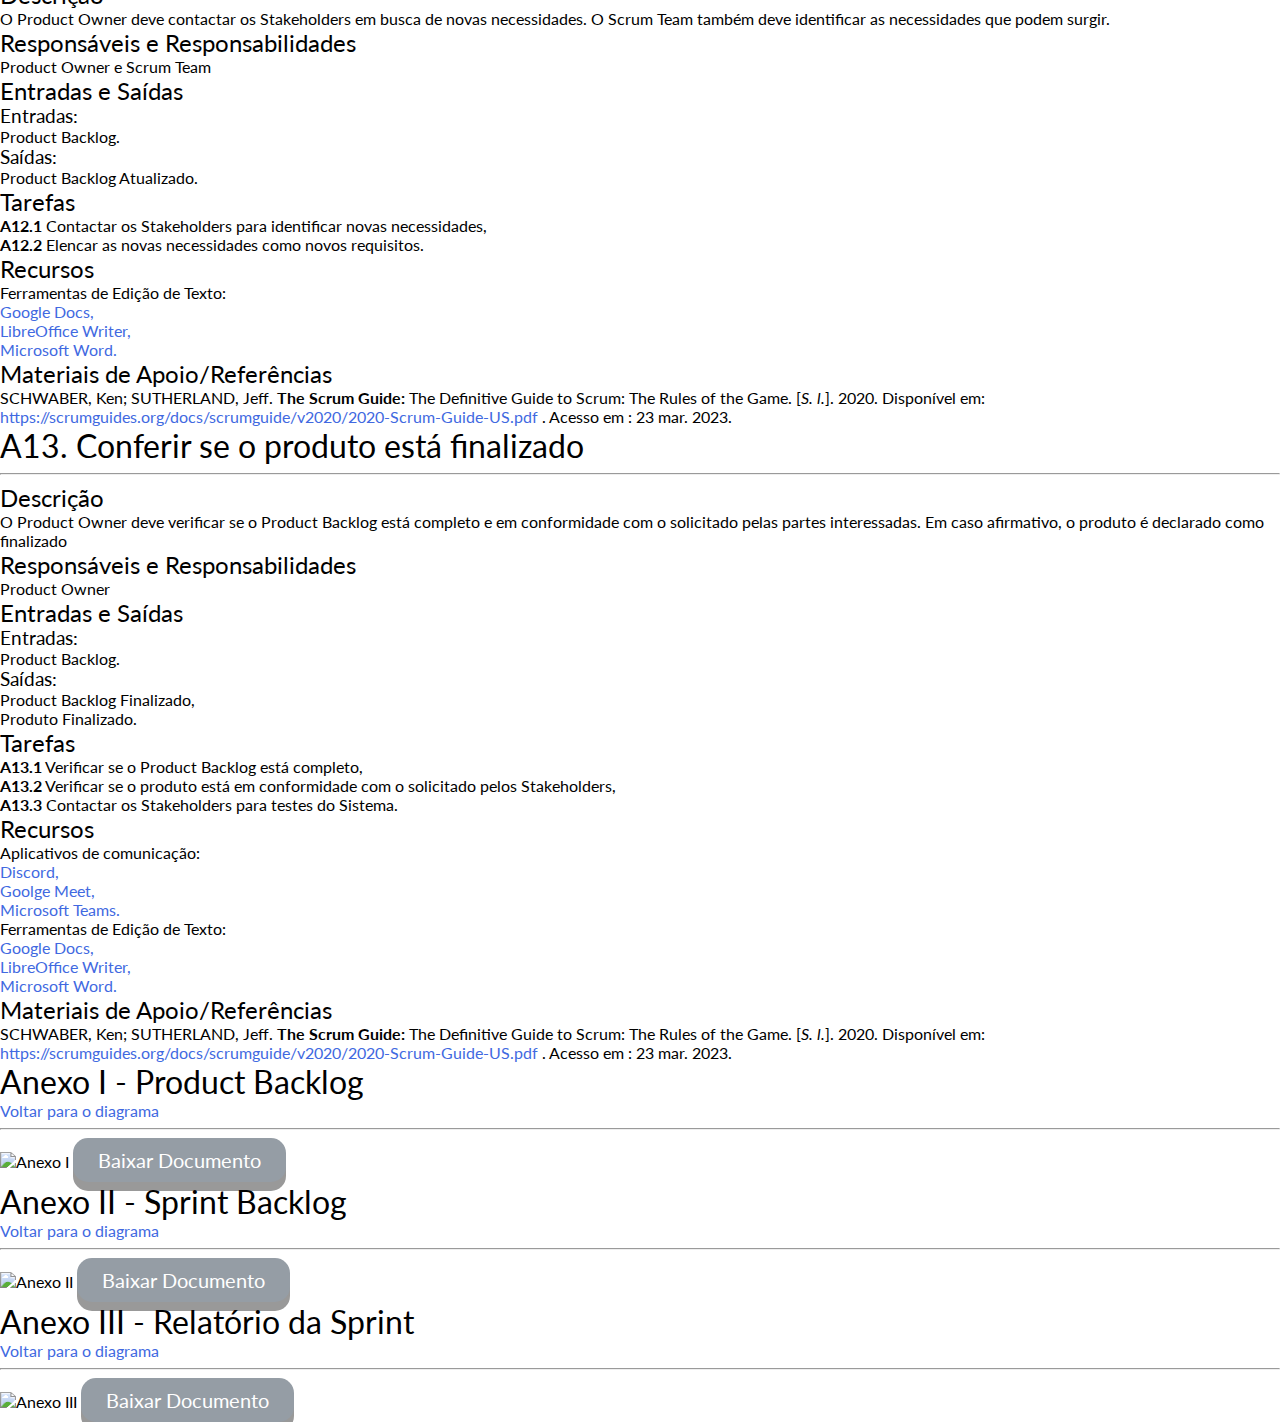
==== commit f68038ae: "Merge pull request #13 from murilofray/master" ====
--- a/index.html
+++ b/index.html
@@ -773,9 +773,9 @@
 
           <li>Ferramenta para acompanhamento do projeto:</li>
           <ul>
-            <li><a href="https://github.com/">GitHub,</a></li>
-            <li><a href="https://trello.com/pt-BR">Trello,</a></li>
-            <li><a href="https://www.notion.so/">Notion.</a></li>
+            <li><a href="https://github.com/" target="_blank" rel="noopener noreferer">GitHub,</a></li>
+            <li><a href="https://trello.com/pt-BR" target="_blank" rel="noopener noreferer">Trello,</a></li>
+            <li><a href="https://www.notion.so/" target="_blank" rel="noopener noreferer">Notion.</a></li>
           </ul>
         </ul>
 
--- a/Desenvolvimento/styles/clickable-boxes.css
+++ b/Desenvolvimento/styles/clickable-boxes.css
@@ -45,15 +45,15 @@
 #criar_product_backlog {
     width: 12.5%;
     height: 6%;
-    top: 26%;
-    left: 30.5%;
+    top: 28%;
+    left: 47.2%;
 }
 
 #atualizar_product_backlog {
-    width: 11.8%;
+    width: 12%;
     height: 5.74%;
-    top: 31.45%;
-    left: 5.8%;
+    top: 13.2%;
+    left: 46.8%;
 }
 
 #definir_ferramentas_metodos_sprint {
@@ -129,8 +129,8 @@
 #product_backlog1{
     width: 7.5%;
     height: 2.3%;
-    top: 20.9%;
-    left: 47%;
+    top: 22.9%;
+    left: 60%;
 }
 
 #product_backlog2{
@@ -164,8 +164,8 @@
 #product_backlog6{
     width: 6.7%;
     height: 2.2%;
-    top: 39.5%;
-    left: 3.1%;
+    top: 11.5%;
+    left: 58.8%;
 }
 
 #sprint_backlog{
